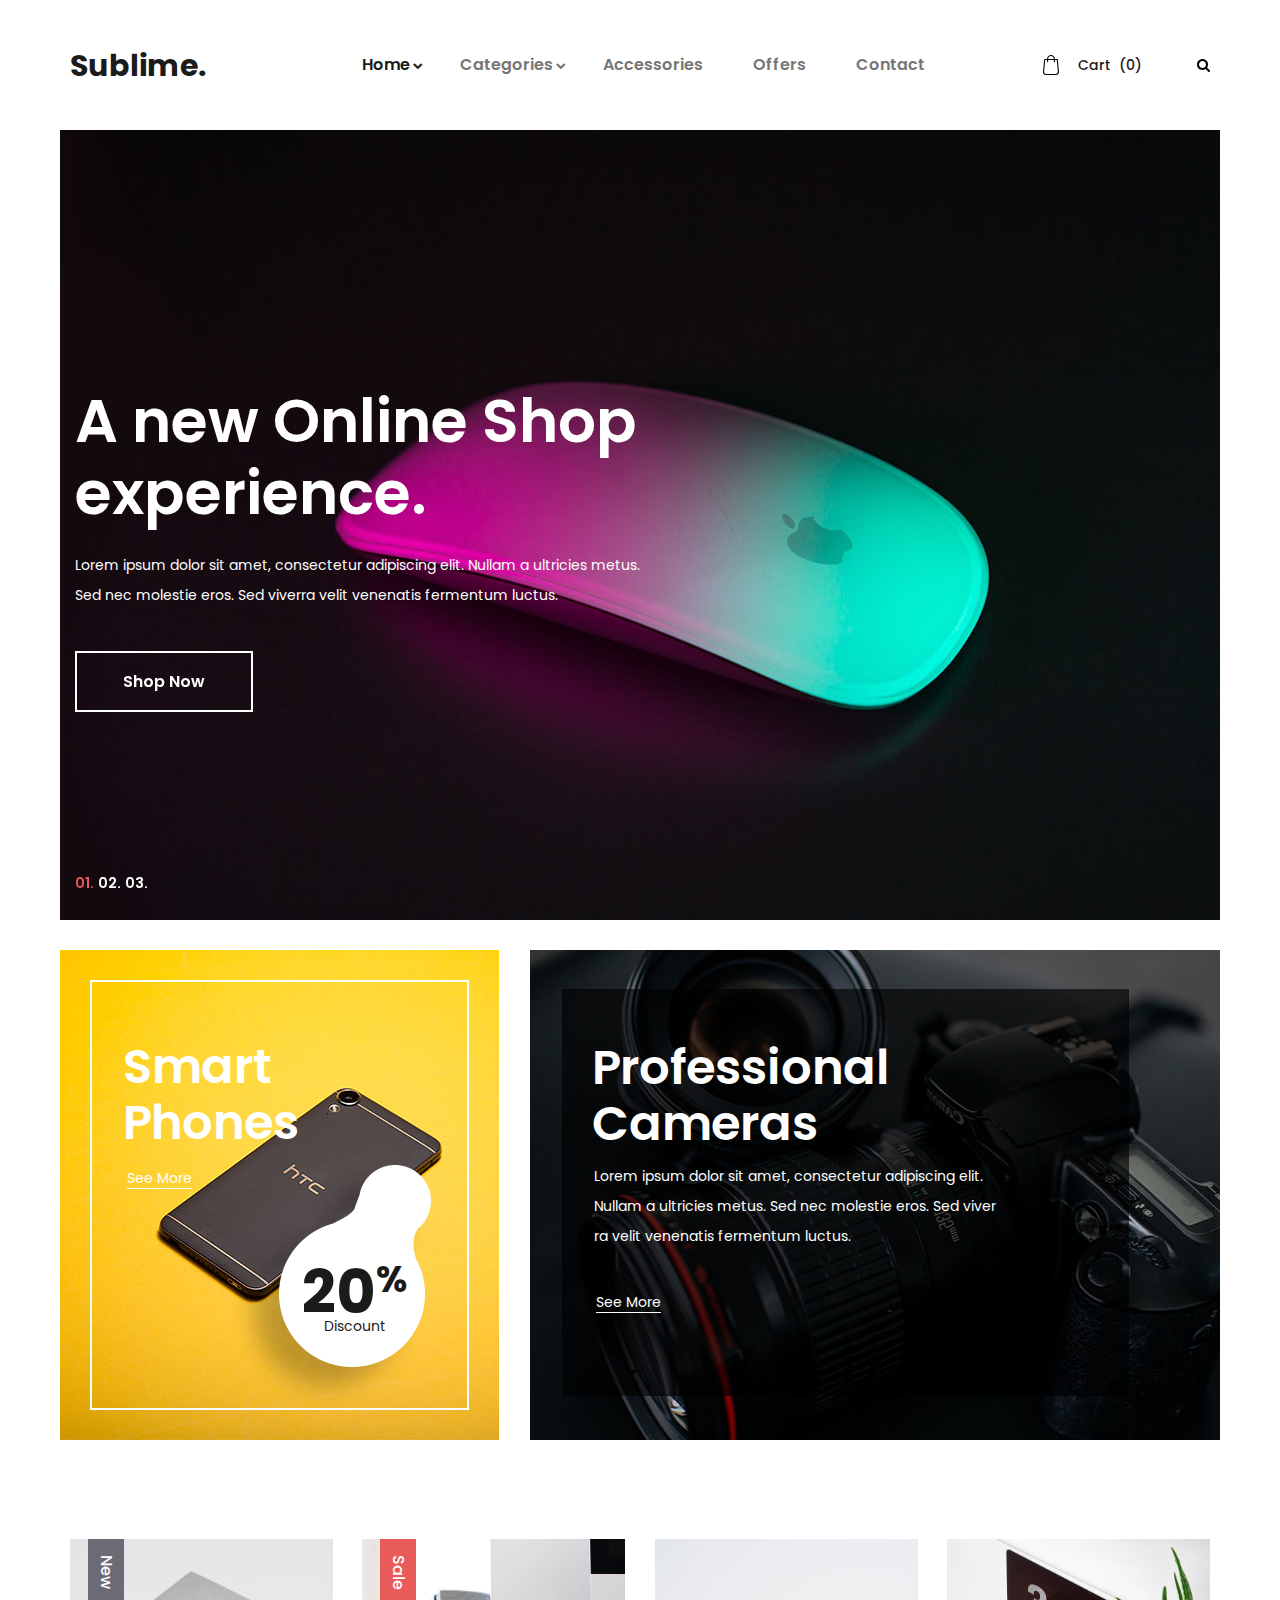
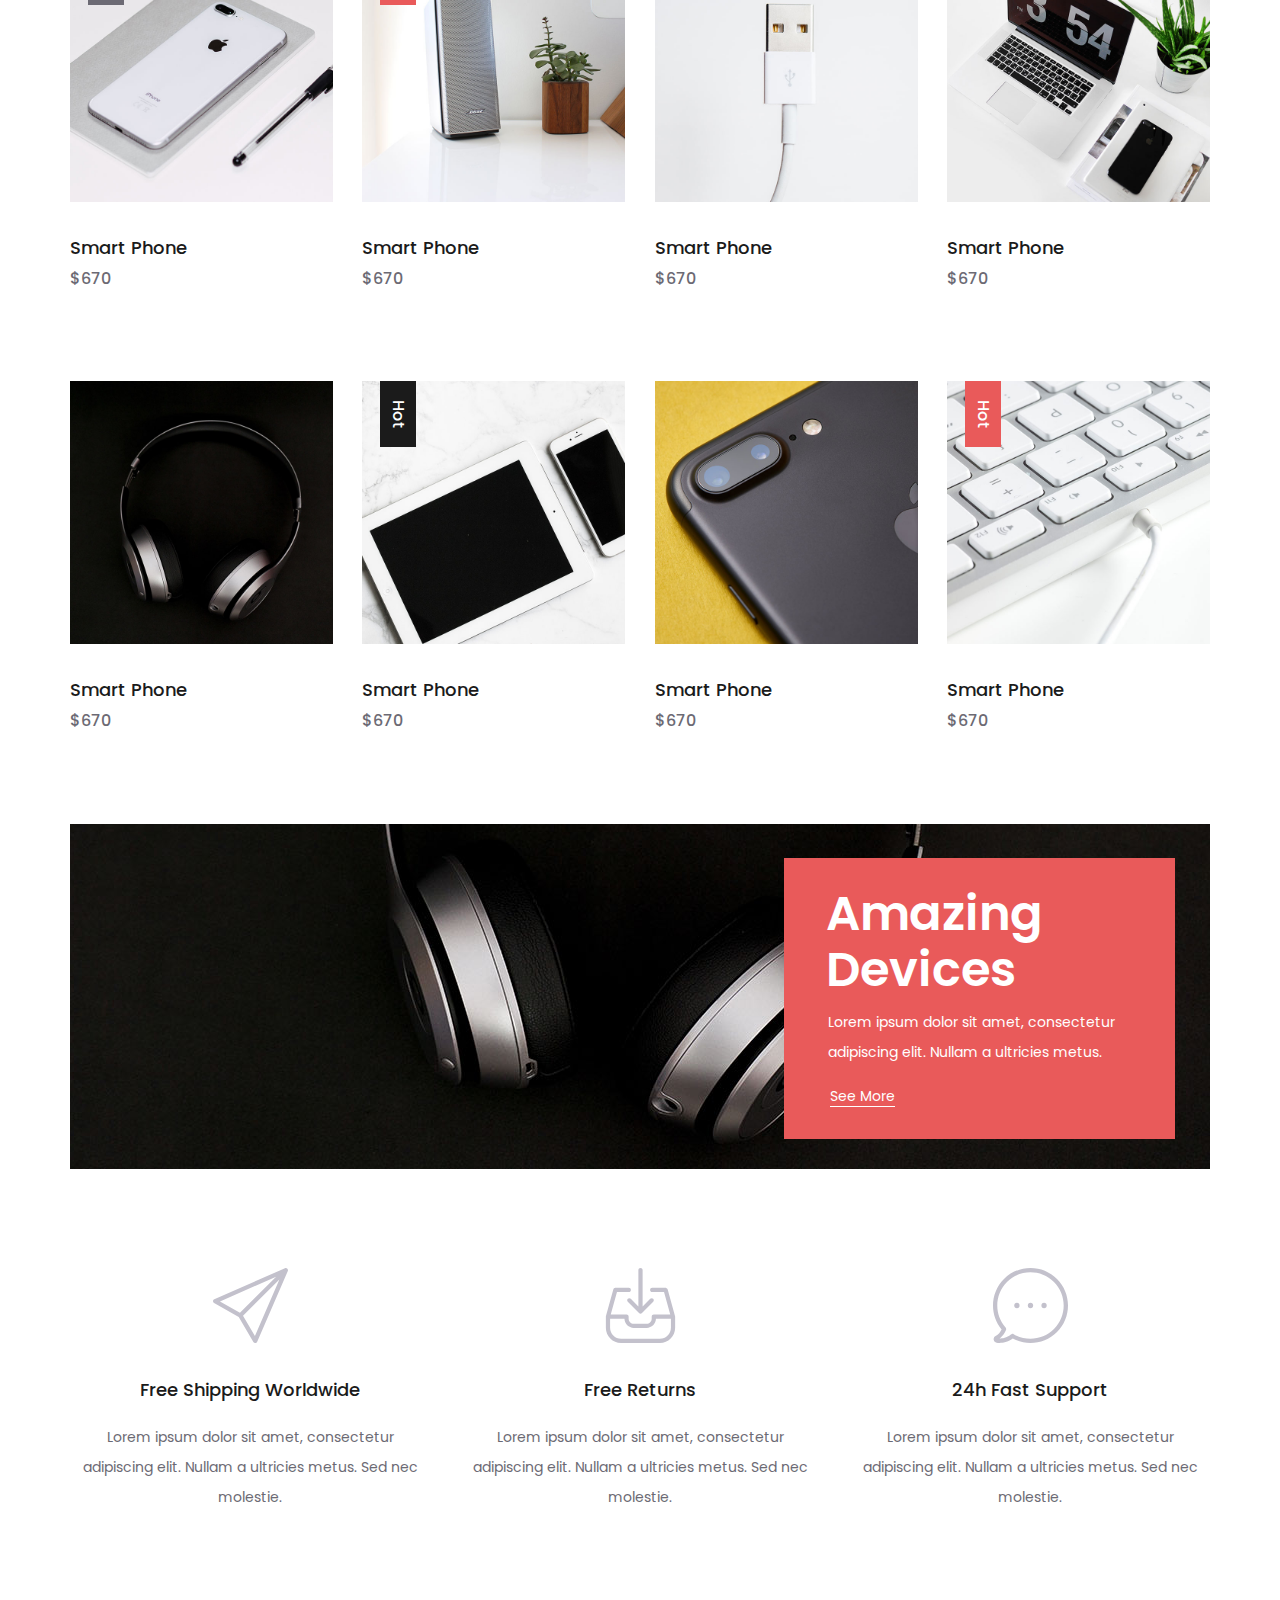
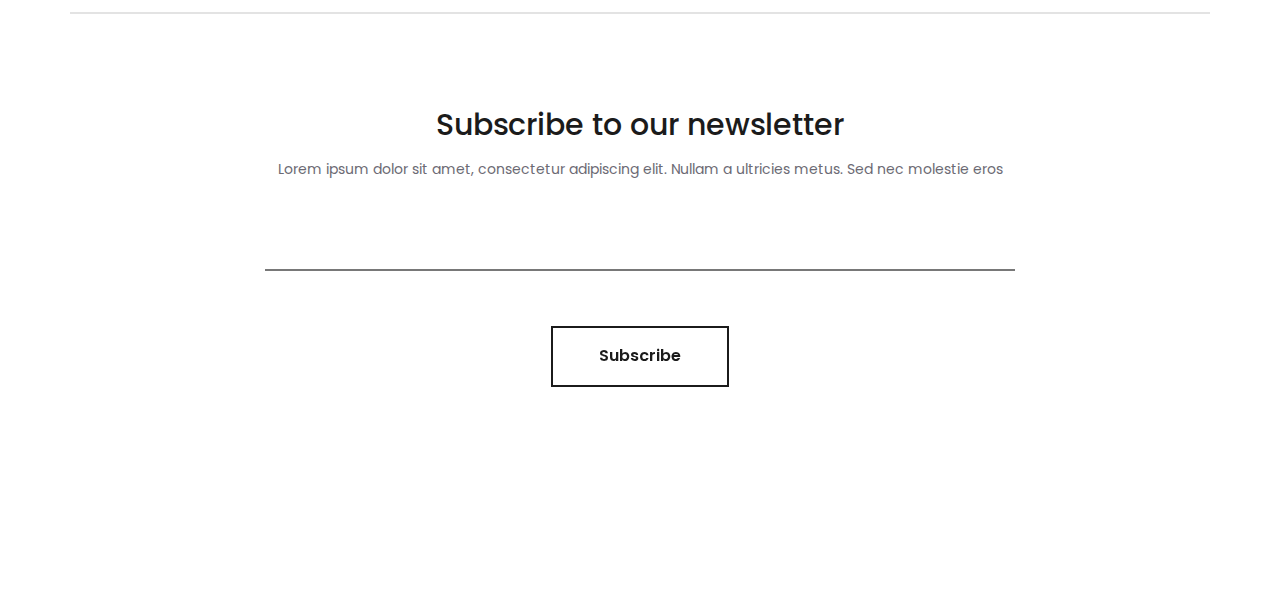
==== index.html @ 5e972b0c "add template" ====
<!DOCTYPE html>
<html lang="en">
<head>
<title>Sublime</title>
<meta charset="utf-8">
<meta http-equiv="X-UA-Compatible" content="IE=edge">
<meta name="description" content="Sublime project">
<meta name="viewport" content="width=device-width, initial-scale=1">
<link rel="stylesheet" type="text/css" href="styles/bootstrap4/bootstrap.min.css">
<link href="plugins/font-awesome-4.7.0/css/font-awesome.min.css" rel="stylesheet" type="text/css">
<link rel="stylesheet" type="text/css" href="plugins/OwlCarousel2-2.2.1/owl.carousel.css">
<link rel="stylesheet" type="text/css" href="plugins/OwlCarousel2-2.2.1/owl.theme.default.css">
<link rel="stylesheet" type="text/css" href="plugins/OwlCarousel2-2.2.1/animate.css">
<link rel="stylesheet" type="text/css" href="styles/main_styles.css">
<link rel="stylesheet" type="text/css" href="styles/responsive.css">
</head>
<body>

<div class="super_container">

	<!-- Header -->

	<header class="header">
		<div class="header_container">
			<div class="container">
				<div class="row">
					<div class="col">
						<div class="header_content d-flex flex-row align-items-center justify-content-start">
							<div class="logo"><a href="#">Sublime.</a></div>
							<nav class="main_nav">
								<ul>
									<li class="hassubs active">
										<a href="index.html">Home</a>
										<ul>
											<li><a href="categories.html">Categories</a></li>
											<li><a href="product.html">Product</a></li>
											<li><a href="cart.html">Cart</a></li>
											<li><a href="checkout.html">Check out</a></li>
											<li><a href="contact.html">Contact</a></li>
										</ul>
									</li>
									<li class="hassubs">
										<a href="categories.html">Categories</a>
										<ul>
											<li><a href="categories.html">Category</a></li>
											<li><a href="categories.html">Category</a></li>
											<li><a href="categories.html">Category</a></li>
											<li><a href="categories.html">Category</a></li>
											<li><a href="categories.html">Category</a></li>
										</ul>
									</li>
									<li><a href="#">Accessories</a></li>
									<li><a href="#">Offers</a></li>
									<li><a href="contact.html">Contact</a></li>
								</ul>
							</nav>
							<div class="header_extra ml-auto">
								<div class="shopping_cart">
									<a href="cart.html">
										<svg version="1.1" xmlns="http://www.w3.org/2000/svg" xmlns:xlink="http://www.w3.org/1999/xlink" x="0px" y="0px"
												 viewBox="0 0 489 489" style="enable-background:new 0 0 489 489;" xml:space="preserve">
											<g>
												<path d="M440.1,422.7l-28-315.3c-0.6-7-6.5-12.3-13.4-12.3h-57.6C340.3,42.5,297.3,0,244.5,0s-95.8,42.5-96.6,95.1H90.3
													c-7,0-12.8,5.3-13.4,12.3l-28,315.3c0,0.4-0.1,0.8-0.1,1.2c0,35.9,32.9,65.1,73.4,65.1h244.6c40.5,0,73.4-29.2,73.4-65.1
													C440.2,423.5,440.2,423.1,440.1,422.7z M244.5,27c37.9,0,68.8,30.4,69.6,68.1H174.9C175.7,57.4,206.6,27,244.5,27z M366.8,462
													H122.2c-25.4,0-46-16.8-46.4-37.5l26.8-302.3h45.2v41c0,7.5,6,13.5,13.5,13.5s13.5-6,13.5-13.5v-41h139.3v41
													c0,7.5,6,13.5,13.5,13.5s13.5-6,13.5-13.5v-41h45.2l26.9,302.3C412.8,445.2,392.1,462,366.8,462z"/>
											</g>
										</svg>
										<div>Cart <span>(0)</span></div>
									</a>
								</div>
								<div class="search">
									<div class="search_icon">
										<svg version="1.1" id="Capa_1" xmlns="http://www.w3.org/2000/svg" xmlns:xlink="http://www.w3.org/1999/xlink" x="0px" y="0px"
										viewBox="0 0 475.084 475.084" style="enable-background:new 0 0 475.084 475.084;"
										 xml:space="preserve">
										<g>
											<path d="M464.524,412.846l-97.929-97.925c23.6-34.068,35.406-72.047,35.406-113.917c0-27.218-5.284-53.249-15.852-78.087
												c-10.561-24.842-24.838-46.254-42.825-64.241c-17.987-17.987-39.396-32.264-64.233-42.826
												C254.246,5.285,228.217,0.003,200.999,0.003c-27.216,0-53.247,5.282-78.085,15.847C98.072,26.412,76.66,40.689,58.673,58.676
												c-17.989,17.987-32.264,39.403-42.827,64.241C5.282,147.758,0,173.786,0,201.004c0,27.216,5.282,53.238,15.846,78.083
												c10.562,24.838,24.838,46.247,42.827,64.234c17.987,17.993,39.403,32.264,64.241,42.832c24.841,10.563,50.869,15.844,78.085,15.844
												c41.879,0,79.852-11.807,113.922-35.405l97.929,97.641c6.852,7.231,15.406,10.849,25.693,10.849
												c9.897,0,18.467-3.617,25.694-10.849c7.23-7.23,10.848-15.796,10.848-25.693C475.088,428.458,471.567,419.889,464.524,412.846z
												 M291.363,291.358c-25.029,25.033-55.148,37.549-90.364,37.549c-35.21,0-65.329-12.519-90.36-37.549
												c-25.031-25.029-37.546-55.144-37.546-90.36c0-35.21,12.518-65.334,37.546-90.36c25.026-25.032,55.15-37.546,90.36-37.546
												c35.212,0,65.331,12.519,90.364,37.546c25.033,25.026,37.548,55.15,37.548,90.36C328.911,236.214,316.392,266.329,291.363,291.358z
												"/>
										</g>
									</svg>
									</div>
								</div>
								<div class="hamburger"><i class="fa fa-bars" aria-hidden="true"></i></div>
							</div>
						</div>
					</div>
				</div>
			</div>
		</div>
		
		<!-- Search Panel -->
		<div class="search_panel trans_300">
			<div class="container">
				<div class="row">
					<div class="col">
						<div class="search_panel_content d-flex flex-row align-items-center justify-content-end">
							<form action="#">
								<input type="text" class="search_input" placeholder="Search" required="required">
							</form>
						</div>
					</div>
				</div>
			</div>
		</div>

		<!-- Social -->
		<div class="header_social">
			<ul>
				<li><a href="#"><i class="fa fa-pinterest" aria-hidden="true"></i></a></li>
				<li><a href="#"><i class="fa fa-instagram" aria-hidden="true"></i></a></li>
				<li><a href="#"><i class="fa fa-facebook" aria-hidden="true"></i></a></li>
				<li><a href="#"><i class="fa fa-twitter" aria-hidden="true"></i></a></li>
			</ul>
		</div>
	</header>

	<!-- Menu -->

	<div class="menu menu_mm trans_300">
		<div class="menu_container menu_mm">
			<div class="page_menu_content">
							
				<div class="page_menu_search menu_mm">
					<form action="#">
						<input type="search" required="required" class="page_menu_search_input menu_mm" placeholder="Search for products...">
					</form>
				</div>
				<ul class="page_menu_nav menu_mm">
					<li class="page_menu_item has-children menu_mm">
						<a href="index.html">Home<i class="fa fa-angle-down"></i></a>
						<ul class="page_menu_selection menu_mm">
							<li class="page_menu_item menu_mm"><a href="categories.html">Categories<i class="fa fa-angle-down"></i></a></li>
							<li class="page_menu_item menu_mm"><a href="product.html">Product<i class="fa fa-angle-down"></i></a></li>
							<li class="page_menu_item menu_mm"><a href="cart.html">Cart<i class="fa fa-angle-down"></i></a></li>
							<li class="page_menu_item menu_mm"><a href="checkout.html">Checkout<i class="fa fa-angle-down"></i></a></li>
							<li class="page_menu_item menu_mm"><a href="contact.html">Contact<i class="fa fa-angle-down"></i></a></li>
						</ul>
					</li>
					<li class="page_menu_item has-children menu_mm">
						<a href="categories.html">Categories<i class="fa fa-angle-down"></i></a>
						<ul class="page_menu_selection menu_mm">
							<li class="page_menu_item menu_mm"><a href="categories.html">Category<i class="fa fa-angle-down"></i></a></li>
							<li class="page_menu_item menu_mm"><a href="categories.html">Category<i class="fa fa-angle-down"></i></a></li>
							<li class="page_menu_item menu_mm"><a href="categories.html">Category<i class="fa fa-angle-down"></i></a></li>
							<li class="page_menu_item menu_mm"><a href="categories.html">Category<i class="fa fa-angle-down"></i></a></li>
						</ul>
					</li>
					<li class="page_menu_item menu_mm"><a href="index.html">Accessories<i class="fa fa-angle-down"></i></a></li>
					<li class="page_menu_item menu_mm"><a href="#">Offers<i class="fa fa-angle-down"></i></a></li>
					<li class="page_menu_item menu_mm"><a href="contact.html">Contact<i class="fa fa-angle-down"></i></a></li>
				</ul>
			</div>
		</div>

		<div class="menu_close"><i class="fa fa-times" aria-hidden="true"></i></div>

		<div class="menu_social">
			<ul>
				<li><a href="#"><i class="fa fa-pinterest" aria-hidden="true"></i></a></li>
				<li><a href="#"><i class="fa fa-instagram" aria-hidden="true"></i></a></li>
				<li><a href="#"><i class="fa fa-facebook" aria-hidden="true"></i></a></li>
				<li><a href="#"><i class="fa fa-twitter" aria-hidden="true"></i></a></li>
			</ul>
		</div>
	</div>
	
	<!-- Home -->

	<div class="home">
		<div class="home_slider_container">
			
			<!-- Home Slider -->
			<div class="owl-carousel owl-theme home_slider">
				
				<!-- Slider Item -->
				<div class="owl-item home_slider_item">
					<div class="home_slider_background" style="background-image:url(images/home_slider_1.jpg)"></div>
					<div class="home_slider_content_container">
						<div class="container">
							<div class="row">
								<div class="col">
									<div class="home_slider_content"  data-animation-in="fadeIn" data-animation-out="animate-out fadeOut">
										<div class="home_slider_title">A new Online Shop experience.</div>
										<div class="home_slider_subtitle">Lorem ipsum dolor sit amet, consectetur adipiscing elit. Nullam a ultricies metus. Sed nec molestie eros. Sed viverra velit venenatis fermentum luctus.</div>
										<div class="button button_light home_button"><a href="#">Shop Now</a></div>
									</div>
								</div>
							</div>
						</div>
					</div>
				</div>

				<!-- Slider Item -->
				<div class="owl-item home_slider_item">
					<div class="home_slider_background" style="background-image:url(images/home_slider_1.jpg)"></div>
					<div class="home_slider_content_container">
						<div class="container">
							<div class="row">
								<div class="col">
									<div class="home_slider_content"  data-animation-in="fadeIn" data-animation-out="animate-out fadeOut">
										<div class="home_slider_title">A new Online Shop experience.</div>
										<div class="home_slider_subtitle">Lorem ipsum dolor sit amet, consectetur adipiscing elit. Nullam a ultricies metus. Sed nec molestie eros. Sed viverra velit venenatis fermentum luctus.</div>
										<div class="button button_light home_button"><a href="#">Shop Now</a></div>
									</div>
								</div>
							</div>
						</div>
					</div>
				</div>

				<!-- Slider Item -->
				<div class="owl-item home_slider_item">
					<div class="home_slider_background" style="background-image:url(images/home_slider_1.jpg)"></div>
					<div class="home_slider_content_container">
						<div class="container">
							<div class="row">
								<div class="col">
									<div class="home_slider_content"  data-animation-in="fadeIn" data-animation-out="animate-out fadeOut">
										<div class="home_slider_title">A new Online Shop experience.</div>
										<div class="home_slider_subtitle">Lorem ipsum dolor sit amet, consectetur adipiscing elit. Nullam a ultricies metus. Sed nec molestie eros. Sed viverra velit venenatis fermentum luctus.</div>
										<div class="button button_light home_button"><a href="#">Shop Now</a></div>
									</div>
								</div>
							</div>
						</div>
					</div>
				</div>

			</div>

			<!-- Home Slider Dots -->
			
			<div class="home_slider_dots_container">
				<div class="container">
					<div class="row">
						<div class="col">
							<div class="home_slider_dots">
								<ul id="home_slider_custom_dots" class="home_slider_custom_dots">
									<li class="home_slider_custom_dot active">01.</li>
									<li class="home_slider_custom_dot">02.</li>
									<li class="home_slider_custom_dot">03.</li>
								</ul>
							</div>
						</div>
					</div>
				</div>	
			</div>

		</div>
	</div>

	<!-- Ads -->

	<div class="avds">
		<div class="avds_container d-flex flex-lg-row flex-column align-items-start justify-content-between">
			<div class="avds_small">
				<div class="avds_background" style="background-image:url(images/avds_small.jpg)"></div>
				<div class="avds_small_inner">
					<div class="avds_discount_container">
						<img src="images/discount.png" alt="">
						<div>
							<div class="avds_discount">
								<div>20<span>%</span></div>
								<div>Discount</div>
							</div>
						</div>
					</div>
					<div class="avds_small_content">
						<div class="avds_title">Smart Phones</div>
						<div class="avds_link"><a href="categories.html">See More</a></div>
					</div>
				</div>
			</div>
			<div class="avds_large">
				<div class="avds_background" style="background-image:url(images/avds_large.jpg)"></div>
				<div class="avds_large_container">
					<div class="avds_large_content">
						<div class="avds_title">Professional Cameras</div>
						<div class="avds_text">Lorem ipsum dolor sit amet, consectetur adipiscing elit. Nullam a ultricies metus. Sed nec molestie eros. Sed viver ra velit venenatis fermentum luctus.</div>
						<div class="avds_link avds_link_large"><a href="categories.html">See More</a></div>
					</div>
				</div>
			</div>
		</div>
	</div>

	<!-- Products -->

	<div class="products">
		<div class="container">
			<div class="row">
				<div class="col">
					
					<div class="product_grid">

						<!-- Product -->
						<div class="product">
							<div class="product_image"><img src="images/product_1.jpg" alt=""></div>
							<div class="product_extra product_new"><a href="categories.html">New</a></div>
							<div class="product_content">
								<div class="product_title"><a href="product.html">Smart Phone</a></div>
								<div class="product_price">$670</div>
							</div>
						</div>

						<!-- Product -->
						<div class="product">
							<div class="product_image"><img src="images/product_2.jpg" alt=""></div>
							<div class="product_extra product_sale"><a href="categories.html">Sale</a></div>
							<div class="product_content">
								<div class="product_title"><a href="product.html">Smart Phone</a></div>
								<div class="product_price">$670</div>
							</div>
						</div>

						<!-- Product -->
						<div class="product">
							<div class="product_image"><img src="images/product_3.jpg" alt=""></div>
							<div class="product_content">
								<div class="product_title"><a href="product.html">Smart Phone</a></div>
								<div class="product_price">$670</div>
							</div>
						</div>

						<!-- Product -->
						<div class="product">
							<div class="product_image"><img src="images/product_4.jpg" alt=""></div>
							<div class="product_content">
								<div class="product_title"><a href="product.html">Smart Phone</a></div>
								<div class="product_price">$670</div>
							</div>
						</div>

						<!-- Product -->
						<div class="product">
							<div class="product_image"><img src="images/product_5.jpg" alt=""></div>
							<div class="product_content">
								<div class="product_title"><a href="product.html">Smart Phone</a></div>
								<div class="product_price">$670</div>
							</div>
						</div>

						<!-- Product -->
						<div class="product">
							<div class="product_image"><img src="images/product_6.jpg" alt=""></div>
							<div class="product_extra product_hot"><a href="categories.html">Hot</a></div>
							<div class="product_content">
								<div class="product_title"><a href="product.html">Smart Phone</a></div>
								<div class="product_price">$670</div>
							</div>
						</div>

						<!-- Product -->
						<div class="product">
							<div class="product_image"><img src="images/product_7.jpg" alt=""></div>
							<div class="product_content">
								<div class="product_title"><a href="product.html">Smart Phone</a></div>
								<div class="product_price">$670</div>
							</div>
						</div>

						<!-- Product -->
						<div class="product">
							<div class="product_image"><img src="images/product_8.jpg" alt=""></div>
							<div class="product_extra product_sale"><a href="categories.html">Hot</a></div>
							<div class="product_content">
								<div class="product_title"><a href="product.html">Smart Phone</a></div>
								<div class="product_price">$670</div>
							</div>
						</div>

					</div>
						
				</div>
			</div>
		</div>
	</div>

	<!-- Ad -->

	<div class="avds_xl">
		<div class="container">
			<div class="row">
				<div class="col">
					<div class="avds_xl_container clearfix">
						<div class="avds_xl_background" style="background-image:url(images/avds_xl.jpg)"></div>
						<div class="avds_xl_content">
							<div class="avds_title">Amazing Devices</div>
							<div class="avds_text">Lorem ipsum dolor sit amet, consectetur adipiscing elit. Nullam a ultricies metus.</div>
							<div class="avds_link avds_xl_link"><a href="categories.html">See More</a></div>
						</div>
					</div>
				</div>
			</div>
		</div>
	</div>

	<!-- Icon Boxes -->

	<div class="icon_boxes">
		<div class="container">
			<div class="row icon_box_row">
				
				<!-- Icon Box -->
				<div class="col-lg-4 icon_box_col">
					<div class="icon_box">
						<div class="icon_box_image"><img src="images/icon_1.svg" alt=""></div>
						<div class="icon_box_title">Free Shipping Worldwide</div>
						<div class="icon_box_text">
							<p>Lorem ipsum dolor sit amet, consectetur adipiscing elit. Nullam a ultricies metus. Sed nec molestie.</p>
						</div>
					</div>
				</div>

				<!-- Icon Box -->
				<div class="col-lg-4 icon_box_col">
					<div class="icon_box">
						<div class="icon_box_image"><img src="images/icon_2.svg" alt=""></div>
						<div class="icon_box_title">Free Returns</div>
						<div class="icon_box_text">
							<p>Lorem ipsum dolor sit amet, consectetur adipiscing elit. Nullam a ultricies metus. Sed nec molestie.</p>
						</div>
					</div>
				</div>

				<!-- Icon Box -->
				<div class="col-lg-4 icon_box_col">
					<div class="icon_box">
						<div class="icon_box_image"><img src="images/icon_3.svg" alt=""></div>
						<div class="icon_box_title">24h Fast Support</div>
						<div class="icon_box_text">
							<p>Lorem ipsum dolor sit amet, consectetur adipiscing elit. Nullam a ultricies metus. Sed nec molestie.</p>
						</div>
					</div>
				</div>

			</div>
		</div>
	</div>

	<!-- Newsletter -->

	<div class="newsletter">
		<div class="container">
			<div class="row">
				<div class="col">
					<div class="newsletter_border"></div>
				</div>
			</div>
			<div class="row">
				<div class="col-lg-8 offset-lg-2">
					<div class="newsletter_content text-center">
						<div class="newsletter_title">Subscribe to our newsletter</div>
						<div class="newsletter_text"><p>Lorem ipsum dolor sit amet, consectetur adipiscing elit. Nullam a ultricies metus. Sed nec molestie eros</p></div>
						<div class="newsletter_form_container">
							<form action="#" id="newsletter_form" class="newsletter_form">
								<input type="email" class="newsletter_input" required="required">
								<button class="newsletter_button trans_200"><span>Subscribe</span></button>
							</form>
						</div>
					</div>
				</div>
			</div>
		</div>
	</div>

	<!-- Footer -->
	
	<div class="footer_overlay"></div>
	<footer class="footer">
		<div class="footer_background" style="background-image:url(images/footer.jpg)"></div>
		<div class="container">
			<div class="row">
				<div class="col">
					<div class="footer_content d-flex flex-lg-row flex-column align-items-center justify-content-lg-start justify-content-center">
						<div class="footer_logo"><a href="#">Sublime.</a></div>
						<div class="copyright ml-auto mr-auto"><!-- Link back to Colorlib can't be removed. Template is licensed under CC BY 3.0. -->
Copyright &copy;<script>document.write(new Date().getFullYear());</script> All rights reserved | This template is made with <i class="fa fa-heart-o" aria-hidden="true"></i> by <a href="https://colorlib.com" target="_blank">Colorlib</a>
<!-- Link back to Colorlib can't be removed. Template is licensed under CC BY 3.0. --></div>
						<div class="footer_social ml-lg-auto">
							<ul>
								<li><a href="#"><i class="fa fa-pinterest" aria-hidden="true"></i></a></li>
								<li><a href="#"><i class="fa fa-instagram" aria-hidden="true"></i></a></li>
								<li><a href="#"><i class="fa fa-facebook" aria-hidden="true"></i></a></li>
								<li><a href="#"><i class="fa fa-twitter" aria-hidden="true"></i></a></li>
							</ul>
						</div>
					</div>
				</div>
			</div>
		</div>
	</footer>
</div>

<script src="js/jquery-3.2.1.min.js"></script>
<script src="styles/bootstrap4/popper.js"></script>
<script src="styles/bootstrap4/bootstrap.min.js"></script>
<script src="plugins/greensock/TweenMax.min.js"></script>
<script src="plugins/greensock/TimelineMax.min.js"></script>
<script src="plugins/scrollmagic/ScrollMagic.min.js"></script>
<script src="plugins/greensock/animation.gsap.min.js"></script>
<script src="plugins/greensock/ScrollToPlugin.min.js"></script>
<script src="plugins/OwlCarousel2-2.2.1/owl.carousel.js"></script>
<script src="plugins/Isotope/isotope.pkgd.min.js"></script>
<script src="plugins/easing/easing.js"></script>
<script src="plugins/parallax-js-master/parallax.min.js"></script>
<script src="js/custom.js"></script>
</body>
</html>
---- styles/main_styles.css ----
@charset "utf-8";
/* CSS Document */

/******************************

[Table of Contents]

1. Fonts
2. Body and some general stuff
3. Header
4. Menu
5. Home
6. Ads
7. Products
8. Ad Extra Large
9. Icon Boxes
10. Newsletter
11. Footer


******************************/

/***********
1. Fonts
***********/

@import url('https://fonts.googleapis.com/css?family=Poppins:300,400,500,600,700,800,900');

/*********************************
2. Body and some general stuff
*********************************/

*
{
	margin: 0;
	padding: 0;
	-webkit-font-smoothing: antialiased;
	-webkit-text-shadow: rgba(0,0,0,.01) 0 0 1px;
	text-shadow: rgba(0,0,0,.01) 0 0 1px;
}
body
{
	font-family: 'Poppins', sans-serif;
	font-size: 14px;
	font-weight: 400;
	background: #FFFFFF;
	color: #a5a5a5;
}
div
{
	display: block;
	position: relative;
	-webkit-box-sizing: border-box;
    -moz-box-sizing: border-box;
    box-sizing: border-box;
}
ul
{
	list-style: none;
	margin-bottom: 0px;
}
p
{
	font-family: 'Poppins', sans-serif;
	font-size: 14px;
	line-height: 2.14;
	font-weight: 400;
	color: #6c6a74;
	-webkit-font-smoothing: antialiased;
	-webkit-text-shadow: rgba(0,0,0,.01) 0 0 1px;
	text-shadow: rgba(0,0,0,.01) 0 0 1px;
}
p a
{
	display: inline;
	position: relative;
	color: inherit;
	border-bottom: solid 1px #ffa07f;
	-webkit-transition: all 200ms ease;
	-moz-transition: all 200ms ease;
	-ms-transition: all 200ms ease;
	-o-transition: all 200ms ease;
	transition: all 200ms ease;
}
p:last-of-type
{
	margin-bottom: 0;
}
a, a:hover, a:visited, a:active, a:link
{
	text-decoration: none;
	-webkit-font-smoothing: antialiased;
	-webkit-text-shadow: rgba(0,0,0,.01) 0 0 1px;
	text-shadow: rgba(0,0,0,.01) 0 0 1px;
}
p a:active
{
	position: relative;
	color: #FF6347;
}
p a:hover
{
	color: #FFFFFF;
	background: #ffa07f;
}
p a:hover::after
{
	opacity: 0.2;
}
::selection
{
	
}
p::selection
{
	
}
h1{font-size: 48px;}
h2{font-size: 36px;}
h3{font-size: 24px;}
h4{font-size: 18px;}
h5{font-size: 14px;}
h1, h2, h3, h4, h5, h6
{
	font-family: 'Open Sans', sans-serif;
	-webkit-font-smoothing: antialiased;
	-webkit-text-shadow: rgba(0,0,0,.01) 0 0 1px;
	text-shadow: rgba(0,0,0,.01) 0 0 1px;
}
h1::selection, 
h2::selection, 
h3::selection, 
h4::selection, 
h5::selection, 
h6::selection
{
	
}
.form-control
{
	color: #db5246;
}
section
{
	display: block;
	position: relative;
	box-sizing: border-box;
}
.clear
{
	clear: both;
}
.clearfix::before, .clearfix::after
{
	content: "";
	display: table;
}
.clearfix::after
{
	clear: both;
}
.clearfix
{
	zoom: 1;
}
.float_left
{
	float: left;
}
.float_right
{
	float: right;
}
.trans_200
{
	-webkit-transition: all 200ms ease;
	-moz-transition: all 200ms ease;
	-ms-transition: all 200ms ease;
	-o-transition: all 200ms ease;
	transition: all 200ms ease;
}
.trans_300
{
	-webkit-transition: all 300ms ease;
	-moz-transition: all 300ms ease;
	-ms-transition: all 300ms ease;
	-o-transition: all 300ms ease;
	transition: all 300ms ease;
}
.trans_400
{
	-webkit-transition: all 400ms ease;
	-moz-transition: all 400ms ease;
	-ms-transition: all 400ms ease;
	-o-transition: all 400ms ease;
	transition: all 400ms ease;
}
.trans_500
{
	-webkit-transition: all 500ms ease;
	-moz-transition: all 500ms ease;
	-ms-transition: all 500ms ease;
	-o-transition: all 500ms ease;
	transition: all 500ms ease;
}
.fill_height
{
	height: 100%;
}
.super_container
{
	width: 100%;
	overflow: hidden;
}
.prlx_parent
{
	overflow: hidden;
}
.prlx
{
	height: 130% !important;
}
.parallax-window
{
    min-height: 400px;
    background: transparent;
}
.nopadding
{
	padding: 0px !important;
}
.button
{
	width: 178px;
	height: 61px;
	background: none;
	text-align: center;
	border: solid 2px #1b1b1b;
	overflow: hidden;
	cursor: pointer;
}
.button a
{
	display: block;
	position: relative;
	font-size: 16px;
	font-weight: 600;
	line-height: 57px;
	color: #1b1b1b;
	background: none;
	z-index: 1;
	-webkit-transition: all 200ms ease;
	-moz-transition: all 200ms ease;
	-ms-transition: all 200ms ease;
	-o-transition: all 200ms ease;
	transition: all 200ms ease;
}
.button::after
{
	content: '';
    position: absolute;
    top: 0;
    left: 0;
    width: 150%;
    height: 100%;
    background: #FFFFFF;
    z-index: 0;
    opacity: 0;
    -webkit-transform: rotate3d(0, 0, 1, -45deg) translate3d(0, -3em, 0);
    transform: rotate3d(0, 0, 1, -45deg) translate3d(0, -3em, 0);
    -webkit-transform-origin: 0% 100%;
    transform-origin: 0% 100%;
    -webkit-transition: -webkit-transform 0.3s, opacity 0.3s, background-color 0.3s;
    transition: transform 0.3s, opacity 0.3s, background-color 0.3s;
}
.button:hover::after
{
	opacity: 1;
    -webkit-transform: rotate3d(0, 0, 1, 0deg);
    transform: rotate3d(0, 0, 1, 0deg);
    -webkit-transition-timing-function: cubic-bezier(0.2, 1, 0.3, 1);
    transition-timing-function: cubic-bezier(0.2, 1, 0.3, 1);
}
.button_light
{
	border: solid 2px #FFFFFF;
}
.button_light a
{
	color: #FFFFFF;
}
.button:hover a
{
	color: #FFFFFF;
}
.button_light:hover a
{
	color: #1b1b1b;
}

/*********************************
3. Header
*********************************/

.header
{
	display: block;
	position: fixed;
	top: 0;
	left: 0;
	width: 100%;
	z-index: 100;
}
.header_container
{
	width: 100%;
	z-index: 1;
	background: #FFFFFF;
}
.header_content
{
	width: 100%;
	height: 130px;
	-webkit-transition: all 200ms ease;
	-moz-transition: all 200ms ease;
	-ms-transition: all 200ms ease;
	-o-transition: all 200ms ease;
	transition: all 200ms ease;
}
.header.scrolled .header_content
{
	height: 70px;
}
.logo a
{
	font-size: 30px;
	font-weight: 700;
	color: #1b1b1b;
	-webkit-transition: all 200ms ease;
	-moz-transition: all 200ms ease;
	-ms-transition: all 200ms ease;
	-o-transition: all 200ms ease;
	transition: all 200ms ease;
}
.header.scrolled .logo a
{
	font-size: 24px;
}
.main_nav
{
	margin-left: 156px;
}
.main_nav > ul > li
{
	display: inline-block;
	position: relative;
}
.main_nav > ul > li:not(:last-child)
{
	margin-right: 46px;
}
.main_nav > ul > li > a
{
	font-size: 16px;
	font-weight: 600;
	color: #767676;
	-webkit-transition: all 200ms ease;
	-moz-transition: all 200ms ease;
	-ms-transition: all 200ms ease;
	-o-transition: all 200ms ease;
	transition: all 200ms ease;
}
.main_nav > ul > li > a:hover,
.main_nav > ul > li.active > a
{
	color: #1b1b1b;
}
.main_nav ul li.hassubs::after
{
	position: absolute;
	top: 50%;
	-webkit-transform: translateY(-50%);
	-moz-transform: translateY(-50%);
	-ms-transform: translateY(-50%);
	-o-transform: translateY(-50%);
	transform: translateY(-50%);
	left: calc(100% + 3px);
	font-family: 'FontAwesome';
	font-size: 10px;
	content: '\f078';
	color: #767676;
}
.main_nav ul li:hover::after,
.main_nav ul li.active::after
{
	color: #1b1b1b;
}
.hassubs ul
{
	position: absolute;
	right: -15px;
	top: calc(100% + 20px);
	text-align: right;
	background: #FFFFFF;
	padding-right: 25px;
	padding-left: 35px;
	padding-top: 25px;
	padding-bottom: 25px;
	visibility: hidden;
	opacity: 0;
	-webkit-transition: all 200ms ease;
	-moz-transition: all 200ms ease;
	-ms-transition: all 200ms ease;
	-o-transition: all 200ms ease;
	transition: all 200ms ease;
}
.hassubs:hover ul
{
	visibility: visible;
	opacity: 1;
	top: calc(100% + 0px);
}
.hassubs ul li:not(:last-child)
{
	margin-bottom: 11px;
}
.hassubs ul li a
{
	font-size: 14px;
	font-weight: 600;
	color: #767676;
	-webkit-transition: all 200ms ease;
	-moz-transition: all 200ms ease;
	-ms-transition: all 200ms ease;
	-o-transition: all 200ms ease;
	transition: all 200ms ease;
}
.hassubs ul li a:hover
{
	color: #1b1b1b;
}
.header_extra
{

}
.shopping_cart
{
	display: inline-block;
}
.shopping_cart a svg
{
	display: inline-block;
	width: 20px;
	height: 20px;
	vertical-align: middle;
	-webkit-transition: all 200ms ease;
	-moz-transition: all 200ms ease;
	-ms-transition: all 200ms ease;
	-o-transition: all 200ms ease;
	transition: all 200ms ease;
}
.shopping_cart a:hover svg,
.shopping_cart a:hover div
{
	fill: #e95a5a;
	color: #e95a5a;
}
.shopping_cart a div
{
	display: inline-block;
	vertical-align: middle;
	font-size: 14px;
	font-weight: 500;
	color: #1b1b1b;
	margin-left: 13px;
	-webkit-transition: all 200ms ease;
	-moz-transition: all 200ms ease;
	-ms-transition: all 200ms ease;
	-o-transition: all 200ms ease;
	transition: all 200ms ease;
}
.shopping_cart a div span
{
	margin-left: 4px;
}
.search
{
	display: inline-block;
	margin-left: 51px;
	cursor: pointer;
	vertical-align: sub;
	-webkit-transform: translateY(-1px);
	-moz-transform: translateY(-1px);
	-ms-transform: translateY(-1px);
	-o-transform: translateY(-1px);
	transform: translateY(-1px);
}
.search_icon
{
	width: 13px;
	height: 13px;
}
.search_icon svg
{
	-webkit-transition: all 200ms ease;
	-moz-transition: all 200ms ease;
	-ms-transition: all 200ms ease;
	-o-transition: all 200ms ease;
	transition: all 200ms ease;
}
.search_icon:hover svg
{
	fill: #e95a5a;
}
.hamburger
{
	display: none;
	margin-left: 30px;
	cursor: pointer;
	margin-right: 4px;
	-webkit-transform: translateY(2px);
	-moz-transform: translateY(2px);
	-ms-transform: translateY(2px);
	-o-transform: translateY(2px);
	transform: translateY(2px);
}
.hamburger i
{
	font-size: 18px;
	color: #1b1b1b;
}
.search_panel
{
	position: absolute;
	left: 0;
	bottom: 0;
	width: 100%;
	background: #e4e4e4;
	z-index: -1;
}
.search_panel.active
{
	bottom: -80px;
}
.search_panel_content
{
	height: 80px;
}
.search_input
{
	width: 300px;
	height: 40px;
	border: none;
	outline: none;
	border-radius: 3px;
	padding-left: 20px;
}
.search_input::-webkit-input-placeholder
{
	font-size: 14px !important;
	font-weight: 400 !important;
	font-style: italic;
	color: #767676 !important;
}
.search_input:-moz-placeholder
{
	font-size: 14px !important;
	font-weight: 400 !important;
	font-style: italic;
	color: #767676 !important;
}
.search_input::-moz-placeholder
{
	font-size: 14px !important;
	font-weight: 400 !important;
	font-style: italic;
	color: #767676 !important;
} 
.search_input:-ms-input-placeholder
{ 
	font-size: 14px !important;
	font-weight: 400 !important;
	font-style: italic;
	color: #767676 !important;
}
.search_input::input-placeholder
{
	font-size: 14px !important;
	font-weight: 400 !important;
	font-style: italic;
	color: #767676 !important;
}
.header_social
{
	position: absolute;
	top: 50%;
	-webkit-transform: translateY(-50%);
	-moz-transform: translateY(-50%);
	-ms-transform: translateY(-50%);
	-o-transform: translateY(-50%);
	transform: translateY(-50%);
	right: 60px;
	z-index: 1;
	margin-right: -5px;
}
.header_social ul li
{
	display: inline-block;
}
.header_social ul li:not(:last-child)
{
	margin-right: 18px;
}
.header_social ul li a i
{
	font-size: 16px;
	color: #b5b5b5;
	padding: 5px;
	-webkit-transition: all 200ms ease;
	-moz-transition: all 200ms ease;
	-ms-transition: all 200ms ease;
	-o-transition: all 200ms ease;
	transition: all 200ms ease;
}
.header_social ul li a i:hover
{
	color: #1b1b1b;
}

/*********************************
4. Menu
*********************************/

.menu
{
	position: fixed;
	top: 0;
	right: -400px;
	width: 400px;
	height: 100vh;
	background: #e4e4e4;
	z-index: 101;
}
.menu.active
{
	right: 0;
}
.menu_container
{
	width: 100%;
	height: 0px;
	padding-top: 130px;
}
.menu.active .menu_container
{
	height: 500px;
}
.page_menu_content
{
	padding-left: 30px;
	padding-right: 30px;
	overflow: hidden;
	text-align: right;
}
.page_menu_search
{
	display: none;
	width: 100%;
	margin-top: 30px;
	margin-bottom: 30px;
}
.page_menu_nav
{

}
.page_menu_search_input
{
	width: 100%;
	height: 40px;
	background: #FFFFFF;
	border: none;
	outline: none;
	padding-left: 25px;
}
.page_menu_item
{
	display: block;
	position: relative;
	vertical-align: middle;
}
.page_menu_nav > li
{
	border-bottom: solid 1px rgba(0,0,0,0.2);
}
.page_menu_item > a
{
	display: block;
	color: #1b1b1b;
	font-weight: 700;
	line-height: 50px;
	height: 50px;
	font-size: 16px;
	-webkit-transition: all 200ms ease;
	-moz-transition: all 200ms ease;
	-ms-transition: all 200ms ease;
	-o-transition: all 200ms ease;
	transition: all 200ms ease;
}
.page_menu_item > a:hover
{
	color: #c3c1cc;
}
.page_menu_item a i
{
	display: none;
	margin-left: 8px;
}
.page_menu_item.has-children > a > i
{
	display: inline-block;
}
.page_menu_selection
{
	margin: 0;
	width: 100%;
	height: 0px;
	overflow: hidden;
	z-index: 1;
}
.page_menu_selection li
{
	padding-right: 15px;
	line-height: 40px;
}
.page_menu_selection li:last-child
{
	padding-bottom: 20px;
}
.page_menu_selection li a
{
	display: block;
	color: #1b1b1b;
	border-bottom: solid 1px rgba(0,0,0,0.2);
	font-size: 14px;
	-webkit-transition: opacity 0.3s ease;
	-moz-transition: opacity 0.3s ease;
	-ms-transition: opacity 0.3s ease;
	-o-transition: opacity 0.3s ease;
	transition: all 0.3s ease;
}
.page_menu_selection li a:hover
{
	color: #c3c1cc;
}
.page_menu_selection li:last-child a
{
	border-bottom: none;
}
.menu_social
{
	position: absolute;
	right: 30px;
	bottom: 15px;
}
.menu_social ul li
{
	display: inline-block;
}
.menu_social ul li:not(:last-child)
{
	margin-right: 18px;
}
.menu_social ul li a i
{
	font-size: 16px;
	color: #b5b5b5;
	padding: 5px;
	-webkit-transition: all 200ms ease;
	-moz-transition: all 200ms ease;
	-ms-transition: all 200ms ease;
	-o-transition: all 200ms ease;
	transition: all 200ms ease;
}
.menu_social ul li a i:hover
{
	color: #1b1b1b;
}
.menu_close
{
	position: absolute;
	top: 25px;
	right: 25px;
	cursor: pointer;
}
.menu_close i
{
	font-size: 16px;
	color: #1b1b1b;
	padding: 5px;
}

/*********************************
5. Home
*********************************/

.home
{
	width: 100%;
	height: 950px;
	background: #FFFFFF;
	z-index: 2;
}
.home_slider_container
{
	width: 100%;
	height: 100%;
	padding-top: 130px;
	padding-left: 60px;
	padding-right: 60px;
	padding-bottom: 30px;
}
.home_slider_background
{
	position: absolute;
	top: 0;
	left: 0;
	width: 100%;
	height: 100%;
	background-repeat: no-repeat;
	background-size: cover;
	background-position: center center;
}
.home_slider_content_container
{
	position: absolute;
	left: 0;
	top: 32.3%;
	width: 100%;
}
.home_slider_content
{
	max-width: 580px;
}
.home_slider_title
{
	font-size: 60px;
	font-weight: 600;
	color: #FFFFFF;
	line-height: 1.2;
}
.home_slider_subtitle
{
	font-size: 14px;
	font-weight: 400;
	color: #FFFFFF;
	line-height: 2.14;
	margin-top: 22px;
}
.home_button
{
	margin-top: 40px;
}
.home_slider_dots_container
{
	display: inline-block;
	position: absolute;
	left: 0;
	bottom: 0;
	z-index: 10;
	width: 100%;
	padding-left: 60px;
	padding-right: 60px;
}
.home_slider_dots
{
	position: absolute;
	left: 15px;
	bottom: 56px;
}
.home_slider_custom_dots
{

}
.home_slider_custom_dot
{
	display: inline-block;
	position: relative;
	color: #FFFFFF;
	cursor: pointer;
	font-size: 14px;
	font-weight: 600;
	-webkit-transition: all 200ms ease;
	-moz-transition: all 200ms ease;
	-ms-transition: all 200ms ease;
	-o-transition: all 200ms ease;
	transition: all 200ms ease;
}
.home_slider_custom_dot:hover
{
	color: #e95a5a;
}
.home_slider_custom_dot.active
{
	color: #e95a5a;
}
.owl-theme .owl-dots
{
	display: none;
}
.fadeIn
{
	animation-delay: 1000ms;
}

/*********************************
6. Ads
*********************************/

.avds
{
	width: 100%;
	background: #FFFFFF;
	z-index: 2;
}
.avds_container
{
	width: 100%;
	height: 490px;
	padding-left: 60px;
	padding-right: 60px;
}

/* Ad Small*/

.avds_small
{
	width: calc((100% * 0.391) - 15px);
	height: 100%;
	padding: 30px;
}
.avds_background
{
	position: absolute;
	top: 0;
	left: 0;
	width: 100%;
	height: 100%;
	background-repeat: no-repeat;
	background-size: cover;
	background-position: center center;
}
.avds_small_inner
{
	width: 100%;
	height: 100%;
	border: solid 2px #FFFFFF;
}
.avds_discount_container
{
	position: absolute;
	right: 36px;
	bottom: 0;
}
.avds_discount_container > div
{
	position: relative;
	width: 100%;
	height: 100%;
}
.avds_discount
{
	position: absolute;
	bottom: 71px;
	right: 0;
	width: 152px;
	text-align: center;
}
.avds_discount div:first-child
{
	font-size: 60px;
	font-weight: 700;
	color: #1b1b1b;
	line-height: 0.75;
}
.avds_discount div:first-child span
{
	font-size: 36px;
	font-weight: 700;
	vertical-align: super;
}
.avds_discount div:last-child
{
	font-size: 14px;
	font-weight: 400;
	color: #1b1b1b;
	margin-top: 1px;
}
.avds_small_content
{
	max-width: 250px;
	padding-top: 57px;
	padding-left: 31px;
	padding-right: 30px;
}
.avds_title
{
	font-size: 48px;
	font-weight: 600;
	color: #FFFFFF;
	line-height: 1.16;
}
.avds_link
{
	margin-top: 18px;
	padding-left: 4px;
}
.avds_link a
{
	position: relative;
	display: inline-block;
	font-size: 14px;
	font-weight: 400;
	color: #FFFFFF;
}
.avds_link a::after
{
	display: block;
	position: absolute;
	left: 0;
	bottom: 0;
	width: 100%;
	height: 1px;
	background: #FFFFFF;
	content: '';
}

/* Ad Large */

.avds_large
{
	width: calc((100% * 0.608) - 15px);
	height: 100%;
}
.avds_large_container
{
	width: 100%;
	height: 100%;
	padding-top: 39px;
	padding-left: 32px;
	padding-bottom: 44px;
}
.avds_large_content
{
	max-width: 567px;
	height: 100%;
	background: rgba(0,0,0,0.63);
	padding-right: 130px;
	padding-left: 30px;
	padding-top: 51px;
	padding-bottom: 30px;
}
.avds_text
{
	font-size: 14px;
	font-weight: 400;
	color: #FFFFFF;
	line-height: 2.14;
	margin-top: 11px;
	padding-left: 2px;
}
.avds_link_large
{
	margin-top: 40px;
}

/*********************************
7. Products
*********************************/

.products
{
	width: 100%;
	background: #FFFFFF;
	padding-top: 99px;
	z-index: 2;
}
.product
{
	width: calc((100% - 90px) / 4);
	margin-bottom: 59px;
}
.product_image
{
	width: 100%;
}
.product_image img
{
	max-width: 100%;
}
.product_content
{
	width: 100%;
	padding-top: 36px;
	padding-bottom: 38px;
}
.product_title a
{
	font-size: 18px;
	font-weight: 500;
	color: #1b1b1b;
	line-height: 1.1;
	-webkit-transition: all 200ms ease;
	-moz-transition: all 200ms ease;
	-ms-transition: all 200ms ease;
	-o-transition: all 200ms ease;
	transition: all 200ms ease;
}
.product_title a:hover
{
	color: #e95a5a;
}
.product_price
{
	font-size: 16px;
	font-weight: 500;
	color: #6c6a74;
	line-height: 0.75;
	margin-top: 13px;
}
.product_extra
{
	position: absolute;
	top: 0;
	left: 54px;
	width: 66px;
	height: 36px;
	text-align: center;
	-webkit-transform-origin: top left;
	-moz-transform-origin: top left;
	-ms-transform-origin: top left;
	-o-transform-origin: top left;
	transform-origin: top left;
	transform: rotate(90deg);
}
.product_extra a
{
	display: block;
	font-size: 16px;
	font-weight: 500;
	color: #FFFFFF;
	line-height: 36px;
}
.product_new
{
	background: #6c6a74;
}
.product_sale
{
	background: #e95a5a;
}
.product_hot
{
	background: #1b1b1b;
}

/*********************************
8. Ad Extra Large
*********************************/

.avds_xl
{
	width: 100%;
	background: #FFFFFF;
	z-index: 2;
}
.avds_xl_container
{
	width: 100%;
	height: 345px;
	padding-top: 34px;
	padding-right: 35px;
	padding-bottom: 30px;
	padding-left: 30px;
}
.avds_xl_background
{
	position: absolute;
	top: 0;
	left: 0;
	width: 100%;
	height: 100%;
	background-repeat: no-repeat;
	background-size: cover;
	background-position: center center;
}
.avds_xl_content
{
	width: 391px;
	height: 100%;
	background: #e95a5a;
	float: right;
	padding-top: 28px;
	padding-left: 42px;
	padding-right: 30px;
}
.avds_xl_link
{
	margin-top: 18px;
}

/*********************************
9. Icon Boxes
*********************************/

.icon_boxes
{
	width: 100%;
	padding-top: 99px;
	padding-bottom: 99px;
	background: #FFFFFF;
	z-index: 2;
}
.icon_box_row
{

}
.icon_box
{
	width: 100%;
	text-align: center;
}
.icon_box_image
{
	width: 75px;
	height: 75px;
	margin-left: auto;
	margin-right: auto;
}
.icon_box_image img
{
	max-width: 100%;
}
.icon_box_title
{
	font-size: 18px;
	font-weight: 500;
	color: #1b1b1b;
	margin-top: 33px;
}
.icon_box_text
{
	margin-top: 20px;
}

/*********************************
10. Newsletter
*********************************/

.newsletter
{
	width: 100%;
	background: #FFFFFF;
	padding-bottom: 99px;
	z-index: 2;
}
.newsletter_border
{
	width: 100%;
	border-top: solid 2px #e3e3e3;
}
.newsletter_content
{
	padding-top: 88px;
}
.newsletter_title
{
	font-size: 30px;
	font-weight: 500;
	color: #1b1b1b;
}
.newsletter_text
{
	margin-top: 8px;
}
.newsletter_form_container
{
	width: 100%;
	margin-top: 46px;
}
.newsletter_form
{
	width: 100%;
}
.newsletter_input
{
	width: 100%;
	height: 40px;
	border: none;
	border-bottom: solid 2px #787878;
	outline: none;
	text-align: center;
}
.newsletter_button
{
	position: relative;
	width: 178px;
	height: 61px;
	border: solid 2px #1b1b1b;
	background: #FFFFFF;
	cursor: pointer;
	margin-top: 55px;
	overflow: hidden;
}
.newsletter_button span
{
	display: block;
	position: relative;
	z-index: 10;
	font-size: 16px;
	font-weight: 600;
	color: #1b1b1b;
	background: none;
	-webkit-transition: all 200ms ease;
	-moz-transition: all 200ms ease;
	-ms-transition: all 200ms ease;
	-o-transition: all 200ms ease;
	transition: all 200ms ease;
}
.newsletter_button::after
{
	content: '';
    position: absolute;
    top: 0;
    left: 0;
    width: 150%;
    height: 100%;
    background: #1b1b1b;
    z-index: 0;
    opacity: 0;
    -webkit-transform: rotate3d(0, 0, 1, -45deg) translate3d(0, -3em, 0);
    transform: rotate3d(0, 0, 1, -45deg) translate3d(0, -3em, 0);
    -webkit-transform-origin: 0% 100%;
    transform-origin: 0% 100%;
    -webkit-transition: -webkit-transform 0.3s, opacity 0.3s, background-color 0.3s;
    transition: transform 0.3s, opacity 0.3s, background-color 0.3s;
}
.newsletter_button:hover::after
{
	opacity: 1;
    -webkit-transform: rotate3d(0, 0, 1, 0deg);
    transform: rotate3d(0, 0, 1, 0deg);
    -webkit-transition-timing-function: cubic-bezier(0.2, 1, 0.3, 1);
    transition-timing-function: cubic-bezier(0.2, 1, 0.3, 1);
}
.newsletter_button:hover span
{
	color: #FFFFFF;
}

/*********************************
11. Footer
*********************************/

.footer_overlay
{
	width: 100%;
	height: 129px;
	background: transparent;
	z-index: 1;
}
.footer
{
	position: fixed;
	left: 0;
	bottom: 0;
	width: 100%;
	z-index: 1;
}
.footer_background
{
	position: absolute;
	top: 0;
	left: 0;
	width: 100%;
	height: 100%;
	background-repeat: no-repeat;
	background-size: cover;
	background-position: center center;
}
.footer_content
{
	width: 100%;
	height: 129px;
}
.footer_logo
{
	width: 30%;
}
.footer_logo a
{
	font-size: 30px;
	line-height: 0.75;
	color: #1b1b1b;
	font-weight: 700;
}
.copyright
{
	width: 40%;
	text-align: center;
	font-size: 14px;
	font-weight: 400;
	color: #1b1b1b;
}
.footer_social
{
	width: 30%;
	text-align: right;
}
.footer_social ul li
{
	display: inline-block;
}
.footer_social ul li:not(:last-child)
{
	margin-right: 26px;
}
.footer_social ul li a i
{
	font-size: 17px;
	color: #1b1b1b;
	-webkit-transition: all 200ms ease;
	-moz-transition: all 200ms ease;
	-ms-transition: all 200ms ease;
	-o-transition: all 200ms ease;
	transition: all 200ms ease;
}
.footer_social ul li a i:hover
{
	color: #FFFFFF;
}
---- styles/responsive.css ----
@charset "utf-8";
/* CSS Document */

/******************************

[Table of Contents]

1. 1600px
2. 1440px
3. 1280px
4. 1199px
5. 1024px
6. 991px
7. 959px
8. 880px
9. 768px
10. 767px
11. 539px
12. 479px
13. 400px

******************************/

/************
1. 1600px
************/

@media only screen and (max-width: 1600px)
{
	.header_social
	{
		display: none;
	}
}

/************
2. 1440px
************/

@media only screen and (max-width: 1440px)
{
	
}

/************
3. 1380px
************/

@media only screen and (max-width: 1380px)
{
	
}

/************
3. 1280px
************/

@media only screen and (max-width: 1280px)
{
	
}

/************
4. 1199px
************/

@media only screen and (max-width: 1199px)
{
	.header_container
	{
		padding-left: 45px;
		padding-right: 45px;
	}
	.header_container .container
	{
		max-width: 100%;
	}
	.main_nav
	{
		margin-left: 50px;
	}
	.search
	{
		margin-left: 25px;
	}
	.main_nav > ul > li:not(:last-child)
	{
		margin-right: 40px;
	}
}

/************
4. 1100px
************/

@media only screen and (max-width: 1100px)
{
	
}

/************
5. 1024px
************/

@media only screen and (max-width: 1024px)
{
	
}

/************
6. 991px
************/

@media only screen and (max-width: 991px)
{
	.header_container
	{
		padding-left: 15px;
		padding-right: 15px;
	}
	.main_nav,
	.header_social
	{
		display: none;
	}
	.search
	{
		display: none;
	}
	.hamburger
	{
		display: inline-block;
	}
	.home_slider_container
	{
		padding-left: 30px;
		padding-right: 30px;
	}
	.home_slider_title
	{
		font-size: 48px;
	}
	.home_slider_dots_container
	{
		padding-left: 30px;
		padding-right: 30px;
	}
	.avds_container
	{
		height: auto;
		padding-left: 30px;
		padding-right: 30px;
	}
	.avds_small
	{
		width: 100%;
		height: 490px;
	}
	.avds_large
	{
		width: 100%;
		height: 490px;
		margin-top: 30px;
	}
	.product
	{
		width: calc((100% - 30px) / 2);
	}
	.icon_box_col:not(:last-child)
	{
		margin-bottom: 60px;
	}
	.icon_box
	{
		padding-left: 80px;
		padding-right: 80px;
	}
	.footer_overlay
	{
		height: 200px;
	}
	.footer_content
	{
		height: 200px;
	}
	.footer_logo,
	.copyright,
	.footer_social
	{
		text-align: center;
		width: 100%;
	}
	.copyright
	{
		margin-top: 15px;
	}
	.footer_social
	{
		margin-top: 21px;
	}
}

/************
7. 959px
************/

@media only screen and (max-width: 959px)
{
	
}

/************
8. 880px
************/

@media only screen and (max-width: 880px)
{
	
}

/************
9. 768px
************/

@media only screen and (max-width: 768px)
{
	
}

/************
10. 767px
************/

@media only screen and (max-width: 767px)
{
	.home_slider_content
	{
		max-width: 100%;
	}
	.home_slider_container
	{
		padding-left: 0px;
		padding-right: 0px;
	}
	.home_slider_dots_container
	{
		display: none;
	}
	.avds_xl_container
	{
		padding: 30px;
	}
	.avds_xl_content
	{
		width: 100%;
	}
	.icon_box
	{
		padding-left: 50px;
		padding-right: 50px;
	}
}

/************
11. 575px
************/

@media only screen and (max-width: 575px)
{
	p{font-size: 13px;}
	.menu
	{
		width: 100vw;
		right: -100vw;
	}
	.menu_container
	{
		padding-top: 80px;
	}
	.page_menu_item > a,
	.page_menu_selection li a
	{
		font-size: 13px;
		height: 40px;
		line-height: 40px;
	}
	.header_container
	{
		padding-left: 0px;
		padding-right: 0px;
	}
	.header_content
	{
		height: 70px;
	}
	.logo a,
	.header.scrolled .logo a
	{
		font-size: 18px;
	}
	.home
	{
		height: 100vh;
	}
	.home_slider_container
	{
		padding-left: 0px;
		padding-right: 0px;
		padding-top: 0;
		padding-bottom: 0;
	}
	.home_slider_title
	{
		font-size: 24px;
	}
	.home_slider_subtitle
	{
		font-size: 13px;
		margin-top: 15px;
	}
	.button
	{
		width: 148px;
		height: 41px;
	}
	.button a
	{
		font-size: 13px;
		line-height: 37px;
	}
	.home_button
	{
		margin-top: 32px;
	}
	.avds_container
	{
		padding-left: 15px;
		padding-right: 15px;
	}
	.avds_large_content
	{
		max-width: calc(100% - 30px);
	}
	.avds_title
	{
		font-size: 24px;
	}
	.avds_text
	{
		font-size: 13px;
	}
	.product
	{
		width: 100%;
	}
	.avds_large_content
	{
		padding-right: 30px;
	}
	.newsletter_title
	{
		font-size: 24px;
	}
	.newsletter_button
	{
		width: 128px;
		height: 41px;
	}
	.newsletter_button span
	{
		font-size: 13px;
	}
	.copyright
	{
		font-size: 13px;
	}
	.footer_logo a
	{
		font-size: 24px;
	}
}

/************
11. 539px
************/

@media only screen and (max-width: 539px)
{
	
}

/************
12. 480px
************/

@media only screen and (max-width: 480px)
{
	.icon_box
	{
		padding-left: 30px;
		padding-right: 30px;
	}
}

/************
13. 479px
************/

@media only screen and (max-width: 479px)
{
	.avds_xl_content
	{
		padding: 30px;
	}
}

/************
14. 400px
************/

@media only screen and (max-width: 400px)
{
	
}
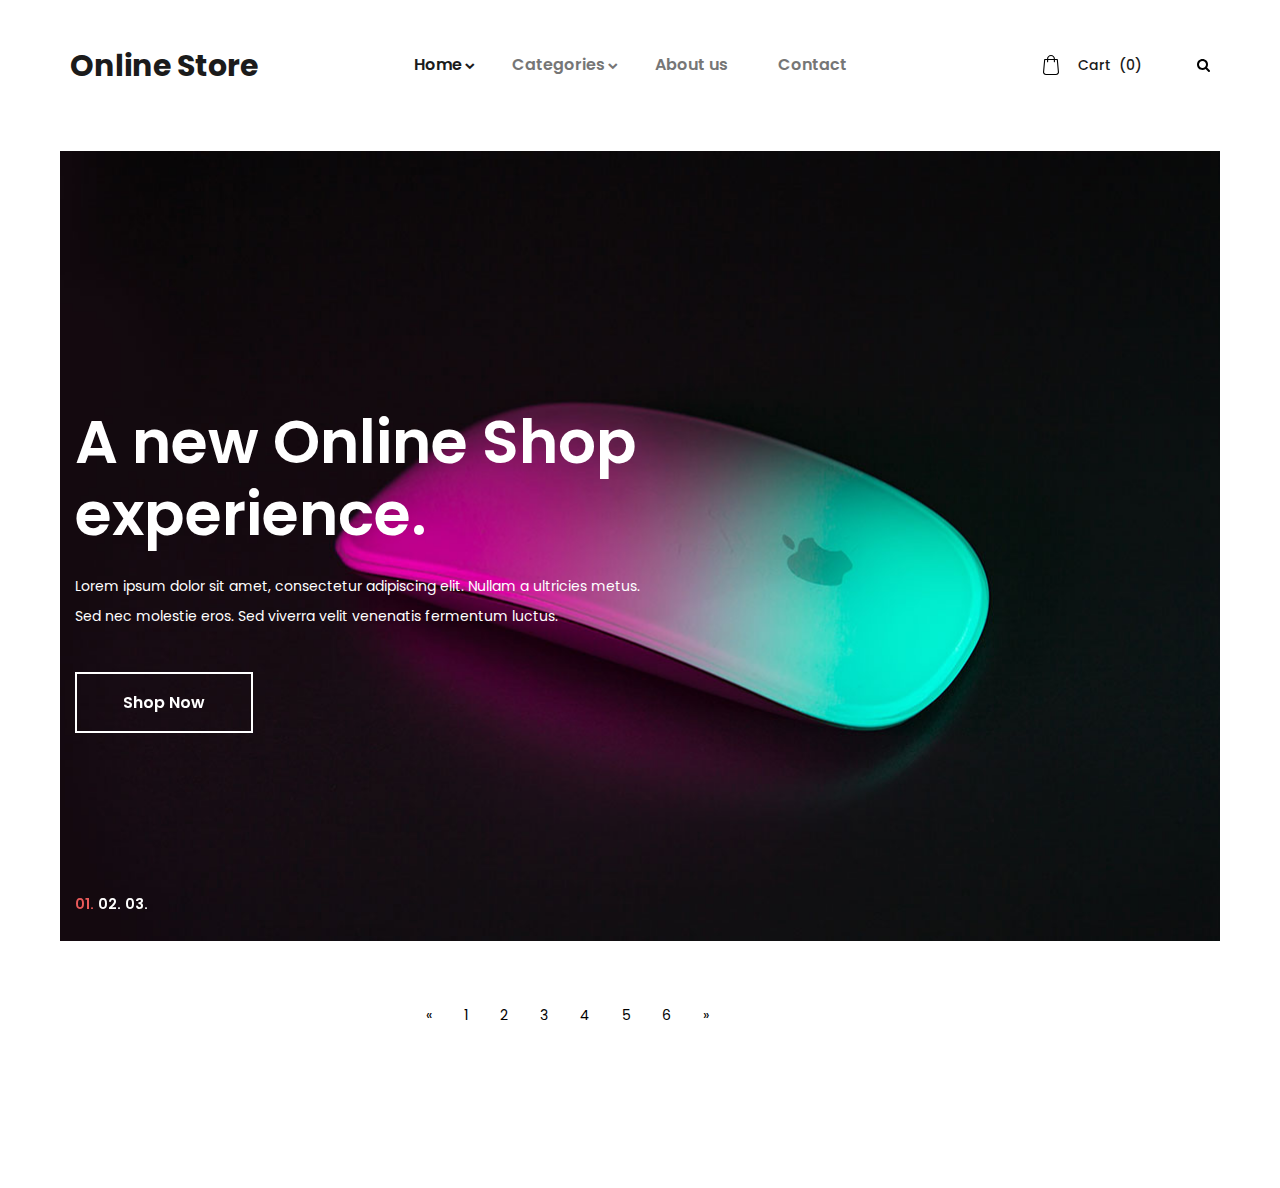
==== commit f1a70f96: "fetching data from api on the homepage with pagination" ====
--- a/index.html
+++ b/index.html
@@ -1,520 +1,352 @@
-<!DOCTYPE html>
-<html lang="en">
-<head>
-<title>Sublime</title>
-<meta charset="utf-8">
-<meta http-equiv="X-UA-Compatible" content="IE=edge">
-<meta name="description" content="Sublime project">
-<meta name="viewport" content="width=device-width, initial-scale=1">
-<link rel="stylesheet" type="text/css" href="styles/bootstrap4/bootstrap.min.css">
-<link href="plugins/font-awesome-4.7.0/css/font-awesome.min.css" rel="stylesheet" type="text/css">
-<link rel="stylesheet" type="text/css" href="plugins/OwlCarousel2-2.2.1/owl.carousel.css">
-<link rel="stylesheet" type="text/css" href="plugins/OwlCarousel2-2.2.1/owl.theme.default.css">
-<link rel="stylesheet" type="text/css" href="plugins/OwlCarousel2-2.2.1/animate.css">
-<link rel="stylesheet" type="text/css" href="styles/main_styles.css">
-<link rel="stylesheet" type="text/css" href="styles/responsive.css">
-</head>
-<body>
-
-<div class="super_container">
-
-	<!-- Header -->
-
-	<header class="header">
-		<div class="header_container">
-			<div class="container">
-				<div class="row">
-					<div class="col">
-						<div class="header_content d-flex flex-row align-items-center justify-content-start">
-							<div class="logo"><a href="#">Sublime.</a></div>
-							<nav class="main_nav">
-								<ul>
-									<li class="hassubs active">
-										<a href="index.html">Home</a>
-										<ul>
-											<li><a href="categories.html">Categories</a></li>
-											<li><a href="product.html">Product</a></li>
-											<li><a href="cart.html">Cart</a></li>
-											<li><a href="checkout.html">Check out</a></li>
-											<li><a href="contact.html">Contact</a></li>
-										</ul>
-									</li>
-									<li class="hassubs">
-										<a href="categories.html">Categories</a>
-										<ul>
-											<li><a href="categories.html">Category</a></li>
-											<li><a href="categories.html">Category</a></li>
-											<li><a href="categories.html">Category</a></li>
-											<li><a href="categories.html">Category</a></li>
-											<li><a href="categories.html">Category</a></li>
-										</ul>
-									</li>
-									<li><a href="#">Accessories</a></li>
-									<li><a href="#">Offers</a></li>
-									<li><a href="contact.html">Contact</a></li>
-								</ul>
-							</nav>
-							<div class="header_extra ml-auto">
-								<div class="shopping_cart">
-									<a href="cart.html">
-										<svg version="1.1" xmlns="http://www.w3.org/2000/svg" xmlns:xlink="http://www.w3.org/1999/xlink" x="0px" y="0px"
-												 viewBox="0 0 489 489" style="enable-background:new 0 0 489 489;" xml:space="preserve">
-											<g>
-												<path d="M440.1,422.7l-28-315.3c-0.6-7-6.5-12.3-13.4-12.3h-57.6C340.3,42.5,297.3,0,244.5,0s-95.8,42.5-96.6,95.1H90.3
-													c-7,0-12.8,5.3-13.4,12.3l-28,315.3c0,0.4-0.1,0.8-0.1,1.2c0,35.9,32.9,65.1,73.4,65.1h244.6c40.5,0,73.4-29.2,73.4-65.1
-													C440.2,423.5,440.2,423.1,440.1,422.7z M244.5,27c37.9,0,68.8,30.4,69.6,68.1H174.9C175.7,57.4,206.6,27,244.5,27z M366.8,462
-													H122.2c-25.4,0-46-16.8-46.4-37.5l26.8-302.3h45.2v41c0,7.5,6,13.5,13.5,13.5s13.5-6,13.5-13.5v-41h139.3v41
-													c0,7.5,6,13.5,13.5,13.5s13.5-6,13.5-13.5v-41h45.2l26.9,302.3C412.8,445.2,392.1,462,366.8,462z"/>
-											</g>
-										</svg>
-										<div>Cart <span>(0)</span></div>
-									</a>
-								</div>
-								<div class="search">
-									<div class="search_icon">
-										<svg version="1.1" id="Capa_1" xmlns="http://www.w3.org/2000/svg" xmlns:xlink="http://www.w3.org/1999/xlink" x="0px" y="0px"
-										viewBox="0 0 475.084 475.084" style="enable-background:new 0 0 475.084 475.084;"
-										 xml:space="preserve">
-										<g>
-											<path d="M464.524,412.846l-97.929-97.925c23.6-34.068,35.406-72.047,35.406-113.917c0-27.218-5.284-53.249-15.852-78.087
-												c-10.561-24.842-24.838-46.254-42.825-64.241c-17.987-17.987-39.396-32.264-64.233-42.826
-												C254.246,5.285,228.217,0.003,200.999,0.003c-27.216,0-53.247,5.282-78.085,15.847C98.072,26.412,76.66,40.689,58.673,58.676
-												c-17.989,17.987-32.264,39.403-42.827,64.241C5.282,147.758,0,173.786,0,201.004c0,27.216,5.282,53.238,15.846,78.083
-												c10.562,24.838,24.838,46.247,42.827,64.234c17.987,17.993,39.403,32.264,64.241,42.832c24.841,10.563,50.869,15.844,78.085,15.844
-												c41.879,0,79.852-11.807,113.922-35.405l97.929,97.641c6.852,7.231,15.406,10.849,25.693,10.849
-												c9.897,0,18.467-3.617,25.694-10.849c7.23-7.23,10.848-15.796,10.848-25.693C475.088,428.458,471.567,419.889,464.524,412.846z
-												 M291.363,291.358c-25.029,25.033-55.148,37.549-90.364,37.549c-35.21,0-65.329-12.519-90.36-37.549
-												c-25.031-25.029-37.546-55.144-37.546-90.36c0-35.21,12.518-65.334,37.546-90.36c25.026-25.032,55.15-37.546,90.36-37.546
-												c35.212,0,65.331,12.519,90.364,37.546c25.033,25.026,37.548,55.15,37.548,90.36C328.911,236.214,316.392,266.329,291.363,291.358z
-												"/>
-										</g>
-									</svg>
-									</div>
-								</div>
-								<div class="hamburger"><i class="fa fa-bars" aria-hidden="true"></i></div>
-							</div>
-						</div>
-					</div>
-				</div>
-			</div>
-		</div>
-		
-		<!-- Search Panel -->
-		<div class="search_panel trans_300">
-			<div class="container">
-				<div class="row">
-					<div class="col">
-						<div class="search_panel_content d-flex flex-row align-items-center justify-content-end">
-							<form action="#">
-								<input type="text" class="search_input" placeholder="Search" required="required">
-							</form>
-						</div>
-					</div>
-				</div>
-			</div>
-		</div>
-
-		<!-- Social -->
-		<div class="header_social">
-			<ul>
-				<li><a href="#"><i class="fa fa-pinterest" aria-hidden="true"></i></a></li>
-				<li><a href="#"><i class="fa fa-instagram" aria-hidden="true"></i></a></li>
-				<li><a href="#"><i class="fa fa-facebook" aria-hidden="true"></i></a></li>
-				<li><a href="#"><i class="fa fa-twitter" aria-hidden="true"></i></a></li>
-			</ul>
-		</div>
-	</header>
-
-	<!-- Menu -->
-
-	<div class="menu menu_mm trans_300">
-		<div class="menu_container menu_mm">
-			<div class="page_menu_content">
-							
-				<div class="page_menu_search menu_mm">
-					<form action="#">
-						<input type="search" required="required" class="page_menu_search_input menu_mm" placeholder="Search for products...">
-					</form>
-				</div>
-				<ul class="page_menu_nav menu_mm">
-					<li class="page_menu_item has-children menu_mm">
-						<a href="index.html">Home<i class="fa fa-angle-down"></i></a>
-						<ul class="page_menu_selection menu_mm">
-							<li class="page_menu_item menu_mm"><a href="categories.html">Categories<i class="fa fa-angle-down"></i></a></li>
-							<li class="page_menu_item menu_mm"><a href="product.html">Product<i class="fa fa-angle-down"></i></a></li>
-							<li class="page_menu_item menu_mm"><a href="cart.html">Cart<i class="fa fa-angle-down"></i></a></li>
-							<li class="page_menu_item menu_mm"><a href="checkout.html">Checkout<i class="fa fa-angle-down"></i></a></li>
-							<li class="page_menu_item menu_mm"><a href="contact.html">Contact<i class="fa fa-angle-down"></i></a></li>
-						</ul>
-					</li>
-					<li class="page_menu_item has-children menu_mm">
-						<a href="categories.html">Categories<i class="fa fa-angle-down"></i></a>
-						<ul class="page_menu_selection menu_mm">
-							<li class="page_menu_item menu_mm"><a href="categories.html">Category<i class="fa fa-angle-down"></i></a></li>
-							<li class="page_menu_item menu_mm"><a href="categories.html">Category<i class="fa fa-angle-down"></i></a></li>
-							<li class="page_menu_item menu_mm"><a href="categories.html">Category<i class="fa fa-angle-down"></i></a></li>
-							<li class="page_menu_item menu_mm"><a href="categories.html">Category<i class="fa fa-angle-down"></i></a></li>
-						</ul>
-					</li>
-					<li class="page_menu_item menu_mm"><a href="index.html">Accessories<i class="fa fa-angle-down"></i></a></li>
-					<li class="page_menu_item menu_mm"><a href="#">Offers<i class="fa fa-angle-down"></i></a></li>
-					<li class="page_menu_item menu_mm"><a href="contact.html">Contact<i class="fa fa-angle-down"></i></a></li>
-				</ul>
-			</div>
-		</div>
-
-		<div class="menu_close"><i class="fa fa-times" aria-hidden="true"></i></div>
-
-		<div class="menu_social">
-			<ul>
-				<li><a href="#"><i class="fa fa-pinterest" aria-hidden="true"></i></a></li>
-				<li><a href="#"><i class="fa fa-instagram" aria-hidden="true"></i></a></li>
-				<li><a href="#"><i class="fa fa-facebook" aria-hidden="true"></i></a></li>
-				<li><a href="#"><i class="fa fa-twitter" aria-hidden="true"></i></a></li>
-			</ul>
-		</div>
-	</div>
-	
-	<!-- Home -->
-
-	<div class="home">
-		<div class="home_slider_container">
-			
-			<!-- Home Slider -->
-			<div class="owl-carousel owl-theme home_slider">
-				
-				<!-- Slider Item -->
-				<div class="owl-item home_slider_item">
-					<div class="home_slider_background" style="background-image:url(images/home_slider_1.jpg)"></div>
-					<div class="home_slider_content_container">
-						<div class="container">
-							<div class="row">
-								<div class="col">
-									<div class="home_slider_content"  data-animation-in="fadeIn" data-animation-out="animate-out fadeOut">
-										<div class="home_slider_title">A new Online Shop experience.</div>
-										<div class="home_slider_subtitle">Lorem ipsum dolor sit amet, consectetur adipiscing elit. Nullam a ultricies metus. Sed nec molestie eros. Sed viverra velit venenatis fermentum luctus.</div>
-										<div class="button button_light home_button"><a href="#">Shop Now</a></div>
-									</div>
-								</div>
-							</div>
-						</div>
-					</div>
-				</div>
-
-				<!-- Slider Item -->
-				<div class="owl-item home_slider_item">
-					<div class="home_slider_background" style="background-image:url(images/home_slider_1.jpg)"></div>
-					<div class="home_slider_content_container">
-						<div class="container">
-							<div class="row">
-								<div class="col">
-									<div class="home_slider_content"  data-animation-in="fadeIn" data-animation-out="animate-out fadeOut">
-										<div class="home_slider_title">A new Online Shop experience.</div>
-										<div class="home_slider_subtitle">Lorem ipsum dolor sit amet, consectetur adipiscing elit. Nullam a ultricies metus. Sed nec molestie eros. Sed viverra velit venenatis fermentum luctus.</div>
-										<div class="button button_light home_button"><a href="#">Shop Now</a></div>
-									</div>
-								</div>
-							</div>
-						</div>
-					</div>
-				</div>
-
-				<!-- Slider Item -->
-				<div class="owl-item home_slider_item">
-					<div class="home_slider_background" style="background-image:url(images/home_slider_1.jpg)"></div>
-					<div class="home_slider_content_container">
-						<div class="container">
-							<div class="row">
-								<div class="col">
-									<div class="home_slider_content"  data-animation-in="fadeIn" data-animation-out="animate-out fadeOut">
-										<div class="home_slider_title">A new Online Shop experience.</div>
-										<div class="home_slider_subtitle">Lorem ipsum dolor sit amet, consectetur adipiscing elit. Nullam a ultricies metus. Sed nec molestie eros. Sed viverra velit venenatis fermentum luctus.</div>
-										<div class="button button_light home_button"><a href="#">Shop Now</a></div>
-									</div>
-								</div>
-							</div>
-						</div>
-					</div>
-				</div>
-
-			</div>
-
-			<!-- Home Slider Dots -->
-			
-			<div class="home_slider_dots_container">
-				<div class="container">
-					<div class="row">
-						<div class="col">
-							<div class="home_slider_dots">
-								<ul id="home_slider_custom_dots" class="home_slider_custom_dots">
-									<li class="home_slider_custom_dot active">01.</li>
-									<li class="home_slider_custom_dot">02.</li>
-									<li class="home_slider_custom_dot">03.</li>
-								</ul>
-							</div>
-						</div>
-					</div>
-				</div>	
-			</div>
-
-		</div>
-	</div>
-
-	<!-- Ads -->
-
-	<div class="avds">
-		<div class="avds_container d-flex flex-lg-row flex-column align-items-start justify-content-between">
-			<div class="avds_small">
-				<div class="avds_background" style="background-image:url(images/avds_small.jpg)"></div>
-				<div class="avds_small_inner">
-					<div class="avds_discount_container">
-						<img src="images/discount.png" alt="">
-						<div>
-							<div class="avds_discount">
-								<div>20<span>%</span></div>
-								<div>Discount</div>
-							</div>
-						</div>
-					</div>
-					<div class="avds_small_content">
-						<div class="avds_title">Smart Phones</div>
-						<div class="avds_link"><a href="categories.html">See More</a></div>
-					</div>
-				</div>
-			</div>
-			<div class="avds_large">
-				<div class="avds_background" style="background-image:url(images/avds_large.jpg)"></div>
-				<div class="avds_large_container">
-					<div class="avds_large_content">
-						<div class="avds_title">Professional Cameras</div>
-						<div class="avds_text">Lorem ipsum dolor sit amet, consectetur adipiscing elit. Nullam a ultricies metus. Sed nec molestie eros. Sed viver ra velit venenatis fermentum luctus.</div>
-						<div class="avds_link avds_link_large"><a href="categories.html">See More</a></div>
-					</div>
-				</div>
-			</div>
-		</div>
-	</div>
-
-	<!-- Products -->
-
-	<div class="products">
-		<div class="container">
-			<div class="row">
-				<div class="col">
-					
-					<div class="product_grid">
-
-						<!-- Product -->
-						<div class="product">
-							<div class="product_image"><img src="images/product_1.jpg" alt=""></div>
-							<div class="product_extra product_new"><a href="categories.html">New</a></div>
-							<div class="product_content">
-								<div class="product_title"><a href="product.html">Smart Phone</a></div>
-								<div class="product_price">$670</div>
-							</div>
-						</div>
-
-						<!-- Product -->
-						<div class="product">
-							<div class="product_image"><img src="images/product_2.jpg" alt=""></div>
-							<div class="product_extra product_sale"><a href="categories.html">Sale</a></div>
-							<div class="product_content">
-								<div class="product_title"><a href="product.html">Smart Phone</a></div>
-								<div class="product_price">$670</div>
-							</div>
-						</div>
-
-						<!-- Product -->
-						<div class="product">
-							<div class="product_image"><img src="images/product_3.jpg" alt=""></div>
-							<div class="product_content">
-								<div class="product_title"><a href="product.html">Smart Phone</a></div>
-								<div class="product_price">$670</div>
-							</div>
-						</div>
-
-						<!-- Product -->
-						<div class="product">
-							<div class="product_image"><img src="images/product_4.jpg" alt=""></div>
-							<div class="product_content">
-								<div class="product_title"><a href="product.html">Smart Phone</a></div>
-								<div class="product_price">$670</div>
-							</div>
-						</div>
-
-						<!-- Product -->
-						<div class="product">
-							<div class="product_image"><img src="images/product_5.jpg" alt=""></div>
-							<div class="product_content">
-								<div class="product_title"><a href="product.html">Smart Phone</a></div>
-								<div class="product_price">$670</div>
-							</div>
-						</div>
-
-						<!-- Product -->
-						<div class="product">
-							<div class="product_image"><img src="images/product_6.jpg" alt=""></div>
-							<div class="product_extra product_hot"><a href="categories.html">Hot</a></div>
-							<div class="product_content">
-								<div class="product_title"><a href="product.html">Smart Phone</a></div>
-								<div class="product_price">$670</div>
-							</div>
-						</div>
-
-						<!-- Product -->
-						<div class="product">
-							<div class="product_image"><img src="images/product_7.jpg" alt=""></div>
-							<div class="product_content">
-								<div class="product_title"><a href="product.html">Smart Phone</a></div>
-								<div class="product_price">$670</div>
-							</div>
-						</div>
-
-						<!-- Product -->
-						<div class="product">
-							<div class="product_image"><img src="images/product_8.jpg" alt=""></div>
-							<div class="product_extra product_sale"><a href="categories.html">Hot</a></div>
-							<div class="product_content">
-								<div class="product_title"><a href="product.html">Smart Phone</a></div>
-								<div class="product_price">$670</div>
-							</div>
-						</div>
-
-					</div>
-						
-				</div>
-			</div>
-		</div>
-	</div>
-
-	<!-- Ad -->
-
-	<div class="avds_xl">
-		<div class="container">
-			<div class="row">
-				<div class="col">
-					<div class="avds_xl_container clearfix">
-						<div class="avds_xl_background" style="background-image:url(images/avds_xl.jpg)"></div>
-						<div class="avds_xl_content">
-							<div class="avds_title">Amazing Devices</div>
-							<div class="avds_text">Lorem ipsum dolor sit amet, consectetur adipiscing elit. Nullam a ultricies metus.</div>
-							<div class="avds_link avds_xl_link"><a href="categories.html">See More</a></div>
-						</div>
-					</div>
-				</div>
-			</div>
-		</div>
-	</div>
-
-	<!-- Icon Boxes -->
-
-	<div class="icon_boxes">
-		<div class="container">
-			<div class="row icon_box_row">
-				
-				<!-- Icon Box -->
-				<div class="col-lg-4 icon_box_col">
-					<div class="icon_box">
-						<div class="icon_box_image"><img src="images/icon_1.svg" alt=""></div>
-						<div class="icon_box_title">Free Shipping Worldwide</div>
-						<div class="icon_box_text">
-							<p>Lorem ipsum dolor sit amet, consectetur adipiscing elit. Nullam a ultricies metus. Sed nec molestie.</p>
-						</div>
-					</div>
-				</div>
-
-				<!-- Icon Box -->
-				<div class="col-lg-4 icon_box_col">
-					<div class="icon_box">
-						<div class="icon_box_image"><img src="images/icon_2.svg" alt=""></div>
-						<div class="icon_box_title">Free Returns</div>
-						<div class="icon_box_text">
-							<p>Lorem ipsum dolor sit amet, consectetur adipiscing elit. Nullam a ultricies metus. Sed nec molestie.</p>
-						</div>
-					</div>
-				</div>
-
-				<!-- Icon Box -->
-				<div class="col-lg-4 icon_box_col">
-					<div class="icon_box">
-						<div class="icon_box_image"><img src="images/icon_3.svg" alt=""></div>
-						<div class="icon_box_title">24h Fast Support</div>
-						<div class="icon_box_text">
-							<p>Lorem ipsum dolor sit amet, consectetur adipiscing elit. Nullam a ultricies metus. Sed nec molestie.</p>
-						</div>
-					</div>
-				</div>
-
-			</div>
-		</div>
-	</div>
-
-	<!-- Newsletter -->
-
-	<div class="newsletter">
-		<div class="container">
-			<div class="row">
-				<div class="col">
-					<div class="newsletter_border"></div>
-				</div>
-			</div>
-			<div class="row">
-				<div class="col-lg-8 offset-lg-2">
-					<div class="newsletter_content text-center">
-						<div class="newsletter_title">Subscribe to our newsletter</div>
-						<div class="newsletter_text"><p>Lorem ipsum dolor sit amet, consectetur adipiscing elit. Nullam a ultricies metus. Sed nec molestie eros</p></div>
-						<div class="newsletter_form_container">
-							<form action="#" id="newsletter_form" class="newsletter_form">
-								<input type="email" class="newsletter_input" required="required">
-								<button class="newsletter_button trans_200"><span>Subscribe</span></button>
-							</form>
-						</div>
-					</div>
-				</div>
-			</div>
-		</div>
-	</div>
-
-	<!-- Footer -->
-	
-	<div class="footer_overlay"></div>
-	<footer class="footer">
-		<div class="footer_background" style="background-image:url(images/footer.jpg)"></div>
-		<div class="container">
-			<div class="row">
-				<div class="col">
-					<div class="footer_content d-flex flex-lg-row flex-column align-items-center justify-content-lg-start justify-content-center">
-						<div class="footer_logo"><a href="#">Sublime.</a></div>
-						<div class="copyright ml-auto mr-auto"><!-- Link back to Colorlib can't be removed. Template is licensed under CC BY 3.0. -->
-Copyright &copy;<script>document.write(new Date().getFullYear());</script> All rights reserved | This template is made with <i class="fa fa-heart-o" aria-hidden="true"></i> by <a href="https://colorlib.com" target="_blank">Colorlib</a>
-<!-- Link back to Colorlib can't be removed. Template is licensed under CC BY 3.0. --></div>
-						<div class="footer_social ml-lg-auto">
-							<ul>
-								<li><a href="#"><i class="fa fa-pinterest" aria-hidden="true"></i></a></li>
-								<li><a href="#"><i class="fa fa-instagram" aria-hidden="true"></i></a></li>
-								<li><a href="#"><i class="fa fa-facebook" aria-hidden="true"></i></a></li>
-								<li><a href="#"><i class="fa fa-twitter" aria-hidden="true"></i></a></li>
-							</ul>
-						</div>
-					</div>
-				</div>
-			</div>
-		</div>
-	</footer>
-</div>
-
-<script src="js/jquery-3.2.1.min.js"></script>
-<script src="styles/bootstrap4/popper.js"></script>
-<script src="styles/bootstrap4/bootstrap.min.js"></script>
-<script src="plugins/greensock/TweenMax.min.js"></script>
-<script src="plugins/greensock/TimelineMax.min.js"></script>
-<script src="plugins/scrollmagic/ScrollMagic.min.js"></script>
-<script src="plugins/greensock/animation.gsap.min.js"></script>
-<script src="plugins/greensock/ScrollToPlugin.min.js"></script>
-<script src="plugins/OwlCarousel2-2.2.1/owl.carousel.js"></script>
-<script src="plugins/Isotope/isotope.pkgd.min.js"></script>
-<script src="plugins/easing/easing.js"></script>
-<script src="plugins/parallax-js-master/parallax.min.js"></script>
-<script src="js/custom.js"></script>
-</body>
+9<!DOCTYPE html>
+<html lang="en">
+<head>
+<title>Online Store</title>
+<meta charset="utf-8">
+<meta http-equiv="X-UA-Compatible" content="IE=edge">
+<meta name="description" content="Sublime project">
+<meta name="viewport" content="width=device-width, initial-scale=1">
+<link rel="stylesheet" type="text/css" href="styles/bootstrap4/bootstrap.min.css">
+<link href="plugins/font-awesome-4.7.0/css/font-awesome.min.css" rel="stylesheet" type="text/css">
+<link rel="stylesheet" type="text/css" href="plugins/OwlCarousel2-2.2.1/owl.carousel.css">
+<link rel="stylesheet" type="text/css" href="plugins/OwlCarousel2-2.2.1/owl.theme.default.css">
+<link rel="stylesheet" type="text/css" href="plugins/OwlCarousel2-2.2.1/animate.css">
+<link rel="stylesheet" type="text/css" href="styles/main_styles.css">
+<link rel="stylesheet" type="text/css" href="styles/responsive.css">
+</head>
+<body>
+
+<div class="super_container">
+
+	<!-- Header -->
+
+	<header class="header">
+		<div class="header_container">
+			<div class="container">
+				<div class="row">
+					<div class="col">
+						<div class="header_content d-flex flex-row align-items-center justify-content-start">
+							<div class="logo"><a href="#">Online Store</a></div>
+							<nav class="main_nav">
+								<ul>
+									<li class="hassubs active">
+										<a href="index.html">Home</a>
+										<ul>
+											<li><a href="categories.html">Categories</a></li>
+											<li><a href="product.html">Product</a></li>
+											<li><a href="cart.html">Cart</a></li>
+											<li><a href="checkout.html">Check out</a></li>
+											<li><a href="contact.html">Contact</a></li>
+										</ul>
+									</li>
+									<li class="hassubs">
+										<a href="categories.html">Categories</a>
+										<ul>
+											<li><a href="categories.html">Category</a></li>
+											<li><a href="categories.html">Category</a></li>
+											<li><a href="categories.html">Category</a></li>
+											<li><a href="categories.html">Category</a></li>
+											<li><a href="categories.html">Category</a></li>
+										</ul>
+									</li>
+								
+									<li><a href="#">About us</a></li>
+									<li><a href="contact.html">Contact</a></li>
+								</ul>
+							</nav>
+							<div class="header_extra ml-auto">
+								<div class="shopping_cart">
+									<a href="cart.html">
+										<svg version="1.1" xmlns="http://www.w3.org/2000/svg" xmlns:xlink="http://www.w3.org/1999/xlink" x="0px" y="0px"
+												 viewBox="0 0 489 489" style="enable-background:new 0 0 489 489;" xml:space="preserve">
+											<g>
+												<path d="M440.1,422.7l-28-315.3c-0.6-7-6.5-12.3-13.4-12.3h-57.6C340.3,42.5,297.3,0,244.5,0s-95.8,42.5-96.6,95.1H90.3
+													c-7,0-12.8,5.3-13.4,12.3l-28,315.3c0,0.4-0.1,0.8-0.1,1.2c0,35.9,32.9,65.1,73.4,65.1h244.6c40.5,0,73.4-29.2,73.4-65.1
+													C440.2,423.5,440.2,423.1,440.1,422.7z M244.5,27c37.9,0,68.8,30.4,69.6,68.1H174.9C175.7,57.4,206.6,27,244.5,27z M366.8,462
+													H122.2c-25.4,0-46-16.8-46.4-37.5l26.8-302.3h45.2v41c0,7.5,6,13.5,13.5,13.5s13.5-6,13.5-13.5v-41h139.3v41
+													c0,7.5,6,13.5,13.5,13.5s13.5-6,13.5-13.5v-41h45.2l26.9,302.3C412.8,445.2,392.1,462,366.8,462z"/>
+											</g>
+										</svg>
+										<div>Cart <span>(0)</span></div>
+									</a>
+								</div>
+								<div class="search">
+									<div class="search_icon">
+										<svg version="1.1" id="Capa_1" xmlns="http://www.w3.org/2000/svg" xmlns:xlink="http://www.w3.org/1999/xlink" x="0px" y="0px"
+										viewBox="0 0 475.084 475.084" style="enable-background:new 0 0 475.084 475.084;"
+										 xml:space="preserve">
+										<g>
+											<path d="M464.524,412.846l-97.929-97.925c23.6-34.068,35.406-72.047,35.406-113.917c0-27.218-5.284-53.249-15.852-78.087
+												c-10.561-24.842-24.838-46.254-42.825-64.241c-17.987-17.987-39.396-32.264-64.233-42.826
+												C254.246,5.285,228.217,0.003,200.999,0.003c-27.216,0-53.247,5.282-78.085,15.847C98.072,26.412,76.66,40.689,58.673,58.676
+												c-17.989,17.987-32.264,39.403-42.827,64.241C5.282,147.758,0,173.786,0,201.004c0,27.216,5.282,53.238,15.846,78.083
+												c10.562,24.838,24.838,46.247,42.827,64.234c17.987,17.993,39.403,32.264,64.241,42.832c24.841,10.563,50.869,15.844,78.085,15.844
+												c41.879,0,79.852-11.807,113.922-35.405l97.929,97.641c6.852,7.231,15.406,10.849,25.693,10.849
+												c9.897,0,18.467-3.617,25.694-10.849c7.23-7.23,10.848-15.796,10.848-25.693C475.088,428.458,471.567,419.889,464.524,412.846z
+												 M291.363,291.358c-25.029,25.033-55.148,37.549-90.364,37.549c-35.21,0-65.329-12.519-90.36-37.549
+												c-25.031-25.029-37.546-55.144-37.546-90.36c0-35.21,12.518-65.334,37.546-90.36c25.026-25.032,55.15-37.546,90.36-37.546
+												c35.212,0,65.331,12.519,90.364,37.546c25.033,25.026,37.548,55.15,37.548,90.36C328.911,236.214,316.392,266.329,291.363,291.358z
+												"/>
+										</g>
+									</svg>
+									</div>
+								</div>
+								<div class="hamburger"><i class="fa fa-bars" aria-hidden="true"></i></div>
+							</div>
+						</div>
+					</div>
+				</div>
+			</div>
+		</div>
+		
+		<!-- Search Panel -->
+		<div class="search_panel trans_300">
+			<div class="container">
+				<div class="row">
+					<div class="col">
+						<div class="search_panel_content d-flex flex-row align-items-center justify-content-end">
+							<form action="#">
+								<input type="text" class="search_input" placeholder="Search" required="required">
+							</form>
+						</div>
+					</div>
+				</div>
+			</div>
+		</div>
+
+		<!-- Social -->
+		<div class="header_social">
+			<ul>
+				<li><a href="#"><i class="fa fa-pinterest" aria-hidden="true"></i></a></li>
+				<li><a href="#"><i class="fa fa-instagram" aria-hidden="true"></i></a></li>
+				<li><a href="#"><i class="fa fa-facebook" aria-hidden="true"></i></a></li>
+				<li><a href="#"><i class="fa fa-twitter" aria-hidden="true"></i></a></li>
+			</ul>
+		</div>
+	</header>
+
+	<!-- Menu -->
+
+	<div class="menu menu_mm trans_300">
+		<div class="menu_container menu_mm">
+			<div class="page_menu_content">
+							
+				<div class="page_menu_search menu_mm">
+					<form action="#">
+						<input type="search" required="required" class="page_menu_search_input menu_mm" placeholder="Search for products...">
+					</form>
+				</div>
+				<ul class="page_menu_nav menu_mm">
+					<li class="page_menu_item has-children menu_mm">
+						<a href="index.html">Home<i class="fa fa-angle-down"></i></a>
+						<ul class="page_menu_selection menu_mm">
+							<li class="page_menu_item menu_mm"><a href="categories.html">Categories<i class="fa fa-angle-down"></i></a></li>
+							<li class="page_menu_item menu_mm"><a href="product.html">Product<i class="fa fa-angle-down"></i></a></li>
+							<li class="page_menu_item menu_mm"><a href="cart.html">Cart<i class="fa fa-angle-down"></i></a></li>
+							<li class="page_menu_item menu_mm"><a href="checkout.html">Checkout<i class="fa fa-angle-down"></i></a></li>
+							<li class="page_menu_item menu_mm"><a href="contact.html">Contact<i class="fa fa-angle-down"></i></a></li>
+						</ul>
+					</li>
+					<li class="page_menu_item has-children menu_mm">
+						<a href="categories.html">Categories<i class="fa fa-angle-down"></i></a>
+						<ul class="page_menu_selection menu_mm">
+							<li class="page_menu_item menu_mm"><a href="categories.html">Category<i class="fa fa-angle-down"></i></a></li>
+							<li class="page_menu_item menu_mm"><a href="categories.html">Category<i class="fa fa-angle-down"></i></a></li>
+							<li class="page_menu_item menu_mm"><a href="categories.html">Category<i class="fa fa-angle-down"></i></a></li>
+							<li class="page_menu_item menu_mm"><a href="categories.html">Category<i class="fa fa-angle-down"></i></a></li>
+						</ul>
+					</li>
+					
+					<li class="page_menu_item menu_mm"><a href="contact.html">Contact<i class="fa fa-angle-down"></i></a></li>
+				</ul>
+			</div>
+		</div>
+
+		<div class="menu_close"><i class="fa fa-times" aria-hidden="true"></i></div>
+
+		<div class="menu_social">
+			<ul>
+				<li><a href="#"><i class="fa fa-pinterest" aria-hidden="true"></i></a></li>
+				<li><a href="#"><i class="fa fa-instagram" aria-hidden="true"></i></a></li>
+				<li><a href="#"><i class="fa fa-facebook" aria-hidden="true"></i></a></li>
+				<li><a href="#"><i class="fa fa-twitter" aria-hidden="true"></i></a></li>
+			</ul>
+		</div>
+	</div>
+	
+	<!-- Home -->
+
+	<div class="home">
+		<div class="home_slider_container">
+			
+			<!-- Home Slider -->
+			<div class="owl-carousel owl-theme home_slider">
+				
+				<!-- Slider Item -->
+				<div class="owl-item home_slider_item">
+					<div class="home_slider_background" style="background-image:url(images/home_slider_1.jpg)"></div>
+					<div class="home_slider_content_container">
+						<div class="container">
+							<div class="row">
+								<div class="col">
+									<div class="home_slider_content"  data-animation-in="fadeIn" data-animation-out="animate-out fadeOut">
+										<div class="home_slider_title">A new Online Shop experience.</div>
+										<div class="home_slider_subtitle">Lorem ipsum dolor sit amet, consectetur adipiscing elit. Nullam a ultricies metus. Sed nec molestie eros. Sed viverra velit venenatis fermentum luctus.</div>
+										<div class="button button_light home_button"><a href="#">Shop Now</a></div>
+									</div>
+								</div>
+							</div>
+						</div>
+					</div>
+				</div>
+
+				<!-- Slider Item -->
+				<div class="owl-item home_slider_item">
+					<div class="home_slider_background" style="background-image:url(images/home_slider_1.jpg)"></div>
+					<div class="home_slider_content_container">
+						<div class="container">
+							<div class="row">
+								<div class="col">
+									<div class="home_slider_content"  data-animation-in="fadeIn" data-animation-out="animate-out fadeOut">
+										<div class="home_slider_title">A new Online Shop experience.</div>
+										<div class="home_slider_subtitle">Lorem ipsum dolor sit amet, consectetur adipiscing elit. Nullam a ultricies metus. Sed nec molestie eros. Sed viverra velit venenatis fermentum luctus.</div>
+										<div class="button button_light home_button"><a href="#">Shop Now</a></div>
+									</div>
+								</div>
+							</div>
+						</div>
+					</div>
+				</div>
+
+				<!-- Slider Item -->
+				<div class="owl-item home_slider_item">
+					<div class="home_slider_background" style="background-image:url(images/home_slider_1.jpg)"></div>
+					<div class="home_slider_content_container">
+						<div class="container">
+							<div class="row">
+								<div class="col">
+									<div class="home_slider_content"  data-animation-in="fadeIn" data-animation-out="animate-out fadeOut">
+										<div class="home_slider_title">A new Online Shop experience.</div>
+										<div class="home_slider_subtitle">Lorem ipsum dolor sit amet, consectetur adipiscing elit. Nullam a ultricies metus. Sed nec molestie eros. Sed viverra velit venenatis fermentum luctus.</div>
+										<div class="button button_light home_button"><a href="#">Shop Now</a></div>
+									</div>
+								</div>
+							</div>
+						</div>
+					</div>
+				</div>
+
+			</div>
+
+			<!-- Home Slider Dots -->
+			
+			<div class="home_slider_dots_container">
+				<div class="container">
+					<div class="row">
+						<div class="col">
+							<div class="home_slider_dots">
+								<ul id="home_slider_custom_dots" class="home_slider_custom_dots">
+									<li class="home_slider_custom_dot active">01.</li>
+									<li class="home_slider_custom_dot">02.</li>
+									<li class="home_slider_custom_dot">03.</li>
+								</ul>
+							</div>
+						</div>
+					</div>
+				</div>	
+			</div>
+
+		</div>
+	</div>
+
+	
+		 <div id="people">
+           <!--template clones will be rendered here -->
+	</div>
+      
+	<!-- the template tag does not render in the document,
+		 JS is used to populate and clone it -->
+		 <div >
+	<template id="person">
+	  <div style="padding: 20px; display: inline-block;">
+		<p class="name" style = "font-weight: bold; color:brown " ></p>
+		<img src="" alt="" class="image">
+		<p class="price"></p>
+		<a href="#"  >Add to Cart</a>
+	  </div>
+  </template>
+  </div>
+<!----paginationS-->
+  <div class="pagination" style ="margin:auto;padding:2%;width: 40%;">
+	<a href="#">&laquo;</a>
+	<a href="#">1</a>
+	<a href="#">2</a>
+	<a href="#">3</a>
+	<a href="#">4</a>
+	<a href="#">5</a>
+	<a href="#">6</a>
+	<a href="#">&raquo;</a>
+  </div>
+	<!-- Footer -->
+	
+	<div class="footer_overlay"></div>
+	<footer class="footer">
+		<div class="footer_background" style="background-image:url(images/footer.jpg)"></div>
+		<div class="container">
+			<div class="row">
+				<div class="col">
+					<div class="footer_content d-flex flex-lg-row flex-column align-items-center justify-content-lg-start justify-content-center">
+						<div class="footer_logo"><a href="#">Online Store</a></div>
+						<div class="copyright ml-auto mr-auto"><!-- Link back to Colorlib can't be removed. Template is licensed under CC BY 3.0. -->
+Copyright &copy;<script>document.write(new Date().getFullYear());</script> All rights reserved | This template is made with <i class="fa fa-heart-o" aria-hidden="true"></i> by <a href="https://colorlib.com" target="_blank">Colorlib</a>
+<!-- Link back to Colorlib can't be removed. Template is licensed under CC BY 3.0. --></div>
+						<div class="footer_social ml-lg-auto">
+							<ul>
+								<li><a href="#"><i class="fa fa-pinterest" aria-hidden="true"></i></a></li>
+								<li><a href="#"><i class="fa fa-instagram" aria-hidden="true"></i></a></li>
+								<li><a href="#"><i class="fa fa-facebook" aria-hidden="true"></i></a></li>
+								<li><a href="#"><i class="fa fa-twitter" aria-hidden="true"></i></a></li>
+							</ul>
+						</div>
+					</div>
+				</div>
+			</div>
+		</div>
+	</footer>
+</div>
+
+<script src="js/jquery-3.2.1.min.js"></script>
+<script src="styles/bootstrap4/popper.js"></script>
+<script src="styles/bootstrap4/bootstrap.min.js"></script>
+<script src="plugins/greensock/TweenMax.min.js"></script>
+<script src="plugins/greensock/TimelineMax.min.js"></script>
+<script src="plugins/scrollmagic/ScrollMagic.min.js"></script>
+<script src="plugins/greensock/animation.gsap.min.js"></script>
+<script src="plugins/greensock/ScrollToPlugin.min.js"></script>
+<script src="plugins/OwlCarousel2-2.2.1/owl.carousel.js"></script>
+<script src="plugins/Isotope/isotope.pkgd.min.js"></script>
+<script src="plugins/easing/easing.js"></script>
+<script src="plugins/parallax-js-master/parallax.min.js"></script>
+<script src="js/custom.js"></script>
+<script>
+ const personTemplate = document.querySelector("#person");
+const peopleContainer = document.querySelector("#people");
+
+async function getApi() {
+  const req = await fetch("https://afternoon-falls-30227.herokuapp.com/api/v1/products/?page=1");
+  const resp = await req.json();
+
+  for (const product of resp.data) {
+    let clone = document.importNode(personTemplate.content, true);
+    clone.querySelector(".name").textContent = product.Name;
+    clone.querySelector(".image").src = product.ProductPicUrl;
+    clone.querySelector(".price").textContent = product.Price;
+    peopleContainer.appendChild(clone);
+  }
+}
+
+getApi();
+
+</script>
+</body>
 </html>--- a/styles/main_styles.css
+++ b/styles/main_styles.css
@@ -1,1440 +1,1456 @@
-@charset "utf-8";
-/* CSS Document */
-
-/******************************
-
-[Table of Contents]
-
-1. Fonts
-2. Body and some general stuff
-3. Header
-4. Menu
-5. Home
-6. Ads
-7. Products
-8. Ad Extra Large
-9. Icon Boxes
-10. Newsletter
-11. Footer
-
-
-******************************/
-
-/***********
-1. Fonts
-***********/
-
-@import url('https://fonts.googleapis.com/css?family=Poppins:300,400,500,600,700,800,900');
-
-/*********************************
-2. Body and some general stuff
-*********************************/
-
-*
-{
-	margin: 0;
-	padding: 0;
-	-webkit-font-smoothing: antialiased;
-	-webkit-text-shadow: rgba(0,0,0,.01) 0 0 1px;
-	text-shadow: rgba(0,0,0,.01) 0 0 1px;
-}
-body
-{
-	font-family: 'Poppins', sans-serif;
-	font-size: 14px;
-	font-weight: 400;
-	background: #FFFFFF;
-	color: #a5a5a5;
-}
-div
-{
-	display: block;
-	position: relative;
-	-webkit-box-sizing: border-box;
-    -moz-box-sizing: border-box;
-    box-sizing: border-box;
-}
-ul
-{
-	list-style: none;
-	margin-bottom: 0px;
-}
-p
-{
-	font-family: 'Poppins', sans-serif;
-	font-size: 14px;
-	line-height: 2.14;
-	font-weight: 400;
-	color: #6c6a74;
-	-webkit-font-smoothing: antialiased;
-	-webkit-text-shadow: rgba(0,0,0,.01) 0 0 1px;
-	text-shadow: rgba(0,0,0,.01) 0 0 1px;
-}
-p a
-{
-	display: inline;
-	position: relative;
-	color: inherit;
-	border-bottom: solid 1px #ffa07f;
-	-webkit-transition: all 200ms ease;
-	-moz-transition: all 200ms ease;
-	-ms-transition: all 200ms ease;
-	-o-transition: all 200ms ease;
-	transition: all 200ms ease;
-}
-p:last-of-type
-{
-	margin-bottom: 0;
-}
-a, a:hover, a:visited, a:active, a:link
-{
-	text-decoration: none;
-	-webkit-font-smoothing: antialiased;
-	-webkit-text-shadow: rgba(0,0,0,.01) 0 0 1px;
-	text-shadow: rgba(0,0,0,.01) 0 0 1px;
-}
-p a:active
-{
-	position: relative;
-	color: #FF6347;
-}
-p a:hover
-{
-	color: #FFFFFF;
-	background: #ffa07f;
-}
-p a:hover::after
-{
-	opacity: 0.2;
-}
-::selection
-{
-	
-}
-p::selection
-{
-	
-}
-h1{font-size: 48px;}
-h2{font-size: 36px;}
-h3{font-size: 24px;}
-h4{font-size: 18px;}
-h5{font-size: 14px;}
-h1, h2, h3, h4, h5, h6
-{
-	font-family: 'Open Sans', sans-serif;
-	-webkit-font-smoothing: antialiased;
-	-webkit-text-shadow: rgba(0,0,0,.01) 0 0 1px;
-	text-shadow: rgba(0,0,0,.01) 0 0 1px;
-}
-h1::selection, 
-h2::selection, 
-h3::selection, 
-h4::selection, 
-h5::selection, 
-h6::selection
-{
-	
-}
-.form-control
-{
-	color: #db5246;
-}
-section
-{
-	display: block;
-	position: relative;
-	box-sizing: border-box;
-}
-.clear
-{
-	clear: both;
-}
-.clearfix::before, .clearfix::after
-{
-	content: "";
-	display: table;
-}
-.clearfix::after
-{
-	clear: both;
-}
-.clearfix
-{
-	zoom: 1;
-}
-.float_left
-{
-	float: left;
-}
-.float_right
-{
-	float: right;
-}
-.trans_200
-{
-	-webkit-transition: all 200ms ease;
-	-moz-transition: all 200ms ease;
-	-ms-transition: all 200ms ease;
-	-o-transition: all 200ms ease;
-	transition: all 200ms ease;
-}
-.trans_300
-{
-	-webkit-transition: all 300ms ease;
-	-moz-transition: all 300ms ease;
-	-ms-transition: all 300ms ease;
-	-o-transition: all 300ms ease;
-	transition: all 300ms ease;
-}
-.trans_400
-{
-	-webkit-transition: all 400ms ease;
-	-moz-transition: all 400ms ease;
-	-ms-transition: all 400ms ease;
-	-o-transition: all 400ms ease;
-	transition: all 400ms ease;
-}
-.trans_500
-{
-	-webkit-transition: all 500ms ease;
-	-moz-transition: all 500ms ease;
-	-ms-transition: all 500ms ease;
-	-o-transition: all 500ms ease;
-	transition: all 500ms ease;
-}
-.fill_height
-{
-	height: 100%;
-}
-.super_container
-{
-	width: 100%;
-	overflow: hidden;
-}
-.prlx_parent
-{
-	overflow: hidden;
-}
-.prlx
-{
-	height: 130% !important;
-}
-.parallax-window
-{
-    min-height: 400px;
-    background: transparent;
-}
-.nopadding
-{
-	padding: 0px !important;
-}
-.button
-{
-	width: 178px;
-	height: 61px;
-	background: none;
-	text-align: center;
-	border: solid 2px #1b1b1b;
-	overflow: hidden;
-	cursor: pointer;
-}
-.button a
-{
-	display: block;
-	position: relative;
-	font-size: 16px;
-	font-weight: 600;
-	line-height: 57px;
-	color: #1b1b1b;
-	background: none;
-	z-index: 1;
-	-webkit-transition: all 200ms ease;
-	-moz-transition: all 200ms ease;
-	-ms-transition: all 200ms ease;
-	-o-transition: all 200ms ease;
-	transition: all 200ms ease;
-}
-.button::after
-{
-	content: '';
-    position: absolute;
-    top: 0;
-    left: 0;
-    width: 150%;
-    height: 100%;
-    background: #FFFFFF;
-    z-index: 0;
-    opacity: 0;
-    -webkit-transform: rotate3d(0, 0, 1, -45deg) translate3d(0, -3em, 0);
-    transform: rotate3d(0, 0, 1, -45deg) translate3d(0, -3em, 0);
-    -webkit-transform-origin: 0% 100%;
-    transform-origin: 0% 100%;
-    -webkit-transition: -webkit-transform 0.3s, opacity 0.3s, background-color 0.3s;
-    transition: transform 0.3s, opacity 0.3s, background-color 0.3s;
-}
-.button:hover::after
-{
-	opacity: 1;
-    -webkit-transform: rotate3d(0, 0, 1, 0deg);
-    transform: rotate3d(0, 0, 1, 0deg);
-    -webkit-transition-timing-function: cubic-bezier(0.2, 1, 0.3, 1);
-    transition-timing-function: cubic-bezier(0.2, 1, 0.3, 1);
-}
-.button_light
-{
-	border: solid 2px #FFFFFF;
-}
-.button_light a
-{
-	color: #FFFFFF;
-}
-.button:hover a
-{
-	color: #FFFFFF;
-}
-.button_light:hover a
-{
-	color: #1b1b1b;
-}
-
-/*********************************
-3. Header
-*********************************/
-
-.header
-{
-	display: block;
-	position: fixed;
-	top: 0;
-	left: 0;
-	width: 100%;
-	z-index: 100;
-}
-.header_container
-{
-	width: 100%;
-	z-index: 1;
-	background: #FFFFFF;
-}
-.header_content
-{
-	width: 100%;
-	height: 130px;
-	-webkit-transition: all 200ms ease;
-	-moz-transition: all 200ms ease;
-	-ms-transition: all 200ms ease;
-	-o-transition: all 200ms ease;
-	transition: all 200ms ease;
-}
-.header.scrolled .header_content
-{
-	height: 70px;
-}
-.logo a
-{
-	font-size: 30px;
-	font-weight: 700;
-	color: #1b1b1b;
-	-webkit-transition: all 200ms ease;
-	-moz-transition: all 200ms ease;
-	-ms-transition: all 200ms ease;
-	-o-transition: all 200ms ease;
-	transition: all 200ms ease;
-}
-.header.scrolled .logo a
-{
-	font-size: 24px;
-}
-.main_nav
-{
-	margin-left: 156px;
-}
-.main_nav > ul > li
-{
-	display: inline-block;
-	position: relative;
-}
-.main_nav > ul > li:not(:last-child)
-{
-	margin-right: 46px;
-}
-.main_nav > ul > li > a
-{
-	font-size: 16px;
-	font-weight: 600;
-	color: #767676;
-	-webkit-transition: all 200ms ease;
-	-moz-transition: all 200ms ease;
-	-ms-transition: all 200ms ease;
-	-o-transition: all 200ms ease;
-	transition: all 200ms ease;
-}
-.main_nav > ul > li > a:hover,
-.main_nav > ul > li.active > a
-{
-	color: #1b1b1b;
-}
-.main_nav ul li.hassubs::after
-{
-	position: absolute;
-	top: 50%;
-	-webkit-transform: translateY(-50%);
-	-moz-transform: translateY(-50%);
-	-ms-transform: translateY(-50%);
-	-o-transform: translateY(-50%);
-	transform: translateY(-50%);
-	left: calc(100% + 3px);
-	font-family: 'FontAwesome';
-	font-size: 10px;
-	content: '\f078';
-	color: #767676;
-}
-.main_nav ul li:hover::after,
-.main_nav ul li.active::after
-{
-	color: #1b1b1b;
-}
-.hassubs ul
-{
-	position: absolute;
-	right: -15px;
-	top: calc(100% + 20px);
-	text-align: right;
-	background: #FFFFFF;
-	padding-right: 25px;
-	padding-left: 35px;
-	padding-top: 25px;
-	padding-bottom: 25px;
-	visibility: hidden;
-	opacity: 0;
-	-webkit-transition: all 200ms ease;
-	-moz-transition: all 200ms ease;
-	-ms-transition: all 200ms ease;
-	-o-transition: all 200ms ease;
-	transition: all 200ms ease;
-}
-.hassubs:hover ul
-{
-	visibility: visible;
-	opacity: 1;
-	top: calc(100% + 0px);
-}
-.hassubs ul li:not(:last-child)
-{
-	margin-bottom: 11px;
-}
-.hassubs ul li a
-{
-	font-size: 14px;
-	font-weight: 600;
-	color: #767676;
-	-webkit-transition: all 200ms ease;
-	-moz-transition: all 200ms ease;
-	-ms-transition: all 200ms ease;
-	-o-transition: all 200ms ease;
-	transition: all 200ms ease;
-}
-.hassubs ul li a:hover
-{
-	color: #1b1b1b;
-}
-.header_extra
-{
-
-}
-.shopping_cart
-{
-	display: inline-block;
-}
-.shopping_cart a svg
-{
-	display: inline-block;
-	width: 20px;
-	height: 20px;
-	vertical-align: middle;
-	-webkit-transition: all 200ms ease;
-	-moz-transition: all 200ms ease;
-	-ms-transition: all 200ms ease;
-	-o-transition: all 200ms ease;
-	transition: all 200ms ease;
-}
-.shopping_cart a:hover svg,
-.shopping_cart a:hover div
-{
-	fill: #e95a5a;
-	color: #e95a5a;
-}
-.shopping_cart a div
-{
-	display: inline-block;
-	vertical-align: middle;
-	font-size: 14px;
-	font-weight: 500;
-	color: #1b1b1b;
-	margin-left: 13px;
-	-webkit-transition: all 200ms ease;
-	-moz-transition: all 200ms ease;
-	-ms-transition: all 200ms ease;
-	-o-transition: all 200ms ease;
-	transition: all 200ms ease;
-}
-.shopping_cart a div span
-{
-	margin-left: 4px;
-}
-.search
-{
-	display: inline-block;
-	margin-left: 51px;
-	cursor: pointer;
-	vertical-align: sub;
-	-webkit-transform: translateY(-1px);
-	-moz-transform: translateY(-1px);
-	-ms-transform: translateY(-1px);
-	-o-transform: translateY(-1px);
-	transform: translateY(-1px);
-}
-.search_icon
-{
-	width: 13px;
-	height: 13px;
-}
-.search_icon svg
-{
-	-webkit-transition: all 200ms ease;
-	-moz-transition: all 200ms ease;
-	-ms-transition: all 200ms ease;
-	-o-transition: all 200ms ease;
-	transition: all 200ms ease;
-}
-.search_icon:hover svg
-{
-	fill: #e95a5a;
-}
-.hamburger
-{
-	display: none;
-	margin-left: 30px;
-	cursor: pointer;
-	margin-right: 4px;
-	-webkit-transform: translateY(2px);
-	-moz-transform: translateY(2px);
-	-ms-transform: translateY(2px);
-	-o-transform: translateY(2px);
-	transform: translateY(2px);
-}
-.hamburger i
-{
-	font-size: 18px;
-	color: #1b1b1b;
-}
-.search_panel
-{
-	position: absolute;
-	left: 0;
-	bottom: 0;
-	width: 100%;
-	background: #e4e4e4;
-	z-index: -1;
-}
-.search_panel.active
-{
-	bottom: -80px;
-}
-.search_panel_content
-{
-	height: 80px;
-}
-.search_input
-{
-	width: 300px;
-	height: 40px;
-	border: none;
-	outline: none;
-	border-radius: 3px;
-	padding-left: 20px;
-}
-.search_input::-webkit-input-placeholder
-{
-	font-size: 14px !important;
-	font-weight: 400 !important;
-	font-style: italic;
-	color: #767676 !important;
-}
-.search_input:-moz-placeholder
-{
-	font-size: 14px !important;
-	font-weight: 400 !important;
-	font-style: italic;
-	color: #767676 !important;
-}
-.search_input::-moz-placeholder
-{
-	font-size: 14px !important;
-	font-weight: 400 !important;
-	font-style: italic;
-	color: #767676 !important;
-} 
-.search_input:-ms-input-placeholder
-{ 
-	font-size: 14px !important;
-	font-weight: 400 !important;
-	font-style: italic;
-	color: #767676 !important;
-}
-.search_input::input-placeholder
-{
-	font-size: 14px !important;
-	font-weight: 400 !important;
-	font-style: italic;
-	color: #767676 !important;
-}
-.header_social
-{
-	position: absolute;
-	top: 50%;
-	-webkit-transform: translateY(-50%);
-	-moz-transform: translateY(-50%);
-	-ms-transform: translateY(-50%);
-	-o-transform: translateY(-50%);
-	transform: translateY(-50%);
-	right: 60px;
-	z-index: 1;
-	margin-right: -5px;
-}
-.header_social ul li
-{
-	display: inline-block;
-}
-.header_social ul li:not(:last-child)
-{
-	margin-right: 18px;
-}
-.header_social ul li a i
-{
-	font-size: 16px;
-	color: #b5b5b5;
-	padding: 5px;
-	-webkit-transition: all 200ms ease;
-	-moz-transition: all 200ms ease;
-	-ms-transition: all 200ms ease;
-	-o-transition: all 200ms ease;
-	transition: all 200ms ease;
-}
-.header_social ul li a i:hover
-{
-	color: #1b1b1b;
-}
-
-/*********************************
-4. Menu
-*********************************/
-
-.menu
-{
-	position: fixed;
-	top: 0;
-	right: -400px;
-	width: 400px;
-	height: 100vh;
-	background: #e4e4e4;
-	z-index: 101;
-}
-.menu.active
-{
-	right: 0;
-}
-.menu_container
-{
-	width: 100%;
-	height: 0px;
-	padding-top: 130px;
-}
-.menu.active .menu_container
-{
-	height: 500px;
-}
-.page_menu_content
-{
-	padding-left: 30px;
-	padding-right: 30px;
-	overflow: hidden;
-	text-align: right;
-}
-.page_menu_search
-{
-	display: none;
-	width: 100%;
-	margin-top: 30px;
-	margin-bottom: 30px;
-}
-.page_menu_nav
-{
-
-}
-.page_menu_search_input
-{
-	width: 100%;
-	height: 40px;
-	background: #FFFFFF;
-	border: none;
-	outline: none;
-	padding-left: 25px;
-}
-.page_menu_item
-{
-	display: block;
-	position: relative;
-	vertical-align: middle;
-}
-.page_menu_nav > li
-{
-	border-bottom: solid 1px rgba(0,0,0,0.2);
-}
-.page_menu_item > a
-{
-	display: block;
-	color: #1b1b1b;
-	font-weight: 700;
-	line-height: 50px;
-	height: 50px;
-	font-size: 16px;
-	-webkit-transition: all 200ms ease;
-	-moz-transition: all 200ms ease;
-	-ms-transition: all 200ms ease;
-	-o-transition: all 200ms ease;
-	transition: all 200ms ease;
-}
-.page_menu_item > a:hover
-{
-	color: #c3c1cc;
-}
-.page_menu_item a i
-{
-	display: none;
-	margin-left: 8px;
-}
-.page_menu_item.has-children > a > i
-{
-	display: inline-block;
-}
-.page_menu_selection
-{
-	margin: 0;
-	width: 100%;
-	height: 0px;
-	overflow: hidden;
-	z-index: 1;
-}
-.page_menu_selection li
-{
-	padding-right: 15px;
-	line-height: 40px;
-}
-.page_menu_selection li:last-child
-{
-	padding-bottom: 20px;
-}
-.page_menu_selection li a
-{
-	display: block;
-	color: #1b1b1b;
-	border-bottom: solid 1px rgba(0,0,0,0.2);
-	font-size: 14px;
-	-webkit-transition: opacity 0.3s ease;
-	-moz-transition: opacity 0.3s ease;
-	-ms-transition: opacity 0.3s ease;
-	-o-transition: opacity 0.3s ease;
-	transition: all 0.3s ease;
-}
-.page_menu_selection li a:hover
-{
-	color: #c3c1cc;
-}
-.page_menu_selection li:last-child a
-{
-	border-bottom: none;
-}
-.menu_social
-{
-	position: absolute;
-	right: 30px;
-	bottom: 15px;
-}
-.menu_social ul li
-{
-	display: inline-block;
-}
-.menu_social ul li:not(:last-child)
-{
-	margin-right: 18px;
-}
-.menu_social ul li a i
-{
-	font-size: 16px;
-	color: #b5b5b5;
-	padding: 5px;
-	-webkit-transition: all 200ms ease;
-	-moz-transition: all 200ms ease;
-	-ms-transition: all 200ms ease;
-	-o-transition: all 200ms ease;
-	transition: all 200ms ease;
-}
-.menu_social ul li a i:hover
-{
-	color: #1b1b1b;
-}
-.menu_close
-{
-	position: absolute;
-	top: 25px;
-	right: 25px;
-	cursor: pointer;
-}
-.menu_close i
-{
-	font-size: 16px;
-	color: #1b1b1b;
-	padding: 5px;
-}
-
-/*********************************
-5. Home
-*********************************/
-
-.home
-{
-	width: 100%;
-	height: 950px;
-	background: #FFFFFF;
-	z-index: 2;
-}
-.home_slider_container
-{
-	width: 100%;
-	height: 100%;
-	padding-top: 130px;
-	padding-left: 60px;
-	padding-right: 60px;
-	padding-bottom: 30px;
-}
-.home_slider_background
-{
-	position: absolute;
-	top: 0;
-	left: 0;
-	width: 100%;
-	height: 100%;
-	background-repeat: no-repeat;
-	background-size: cover;
-	background-position: center center;
-}
-.home_slider_content_container
-{
-	position: absolute;
-	left: 0;
-	top: 32.3%;
-	width: 100%;
-}
-.home_slider_content
-{
-	max-width: 580px;
-}
-.home_slider_title
-{
-	font-size: 60px;
-	font-weight: 600;
-	color: #FFFFFF;
-	line-height: 1.2;
-}
-.home_slider_subtitle
-{
-	font-size: 14px;
-	font-weight: 400;
-	color: #FFFFFF;
-	line-height: 2.14;
-	margin-top: 22px;
-}
-.home_button
-{
-	margin-top: 40px;
-}
-.home_slider_dots_container
-{
-	display: inline-block;
-	position: absolute;
-	left: 0;
-	bottom: 0;
-	z-index: 10;
-	width: 100%;
-	padding-left: 60px;
-	padding-right: 60px;
-}
-.home_slider_dots
-{
-	position: absolute;
-	left: 15px;
-	bottom: 56px;
-}
-.home_slider_custom_dots
-{
-
-}
-.home_slider_custom_dot
-{
-	display: inline-block;
-	position: relative;
-	color: #FFFFFF;
-	cursor: pointer;
-	font-size: 14px;
-	font-weight: 600;
-	-webkit-transition: all 200ms ease;
-	-moz-transition: all 200ms ease;
-	-ms-transition: all 200ms ease;
-	-o-transition: all 200ms ease;
-	transition: all 200ms ease;
-}
-.home_slider_custom_dot:hover
-{
-	color: #e95a5a;
-}
-.home_slider_custom_dot.active
-{
-	color: #e95a5a;
-}
-.owl-theme .owl-dots
-{
-	display: none;
-}
-.fadeIn
-{
-	animation-delay: 1000ms;
-}
-
-/*********************************
-6. Ads
-*********************************/
-
-.avds
-{
-	width: 100%;
-	background: #FFFFFF;
-	z-index: 2;
-}
-.avds_container
-{
-	width: 100%;
-	height: 490px;
-	padding-left: 60px;
-	padding-right: 60px;
-}
-
-/* Ad Small*/
-
-.avds_small
-{
-	width: calc((100% * 0.391) - 15px);
-	height: 100%;
-	padding: 30px;
-}
-.avds_background
-{
-	position: absolute;
-	top: 0;
-	left: 0;
-	width: 100%;
-	height: 100%;
-	background-repeat: no-repeat;
-	background-size: cover;
-	background-position: center center;
-}
-.avds_small_inner
-{
-	width: 100%;
-	height: 100%;
-	border: solid 2px #FFFFFF;
-}
-.avds_discount_container
-{
-	position: absolute;
-	right: 36px;
-	bottom: 0;
-}
-.avds_discount_container > div
-{
-	position: relative;
-	width: 100%;
-	height: 100%;
-}
-.avds_discount
-{
-	position: absolute;
-	bottom: 71px;
-	right: 0;
-	width: 152px;
-	text-align: center;
-}
-.avds_discount div:first-child
-{
-	font-size: 60px;
-	font-weight: 700;
-	color: #1b1b1b;
-	line-height: 0.75;
-}
-.avds_discount div:first-child span
-{
-	font-size: 36px;
-	font-weight: 700;
-	vertical-align: super;
-}
-.avds_discount div:last-child
-{
-	font-size: 14px;
-	font-weight: 400;
-	color: #1b1b1b;
-	margin-top: 1px;
-}
-.avds_small_content
-{
-	max-width: 250px;
-	padding-top: 57px;
-	padding-left: 31px;
-	padding-right: 30px;
-}
-.avds_title
-{
-	font-size: 48px;
-	font-weight: 600;
-	color: #FFFFFF;
-	line-height: 1.16;
-}
-.avds_link
-{
-	margin-top: 18px;
-	padding-left: 4px;
-}
-.avds_link a
-{
-	position: relative;
-	display: inline-block;
-	font-size: 14px;
-	font-weight: 400;
-	color: #FFFFFF;
-}
-.avds_link a::after
-{
-	display: block;
-	position: absolute;
-	left: 0;
-	bottom: 0;
-	width: 100%;
-	height: 1px;
-	background: #FFFFFF;
-	content: '';
-}
-
-/* Ad Large */
-
-.avds_large
-{
-	width: calc((100% * 0.608) - 15px);
-	height: 100%;
-}
-.avds_large_container
-{
-	width: 100%;
-	height: 100%;
-	padding-top: 39px;
-	padding-left: 32px;
-	padding-bottom: 44px;
-}
-.avds_large_content
-{
-	max-width: 567px;
-	height: 100%;
-	background: rgba(0,0,0,0.63);
-	padding-right: 130px;
-	padding-left: 30px;
-	padding-top: 51px;
-	padding-bottom: 30px;
-}
-.avds_text
-{
-	font-size: 14px;
-	font-weight: 400;
-	color: #FFFFFF;
-	line-height: 2.14;
-	margin-top: 11px;
-	padding-left: 2px;
-}
-.avds_link_large
-{
-	margin-top: 40px;
-}
-
-/*********************************
-7. Products
-*********************************/
-
-.products
-{
-	width: 100%;
-	background: #FFFFFF;
-	padding-top: 99px;
-	z-index: 2;
-}
-.product
-{
-	width: calc((100% - 90px) / 4);
-	margin-bottom: 59px;
-}
-.product_image
-{
-	width: 100%;
-}
-.product_image img
-{
-	max-width: 100%;
-}
-.product_content
-{
-	width: 100%;
-	padding-top: 36px;
-	padding-bottom: 38px;
-}
-.product_title a
-{
-	font-size: 18px;
-	font-weight: 500;
-	color: #1b1b1b;
-	line-height: 1.1;
-	-webkit-transition: all 200ms ease;
-	-moz-transition: all 200ms ease;
-	-ms-transition: all 200ms ease;
-	-o-transition: all 200ms ease;
-	transition: all 200ms ease;
-}
-.product_title a:hover
-{
-	color: #e95a5a;
-}
-.product_price
-{
-	font-size: 16px;
-	font-weight: 500;
-	color: #6c6a74;
-	line-height: 0.75;
-	margin-top: 13px;
-}
-.product_extra
-{
-	position: absolute;
-	top: 0;
-	left: 54px;
-	width: 66px;
-	height: 36px;
-	text-align: center;
-	-webkit-transform-origin: top left;
-	-moz-transform-origin: top left;
-	-ms-transform-origin: top left;
-	-o-transform-origin: top left;
-	transform-origin: top left;
-	transform: rotate(90deg);
-}
-.product_extra a
-{
-	display: block;
-	font-size: 16px;
-	font-weight: 500;
-	color: #FFFFFF;
-	line-height: 36px;
-}
-.product_new
-{
-	background: #6c6a74;
-}
-.product_sale
-{
-	background: #e95a5a;
-}
-.product_hot
-{
-	background: #1b1b1b;
-}
-
-/*********************************
-8. Ad Extra Large
-*********************************/
-
-.avds_xl
-{
-	width: 100%;
-	background: #FFFFFF;
-	z-index: 2;
-}
-.avds_xl_container
-{
-	width: 100%;
-	height: 345px;
-	padding-top: 34px;
-	padding-right: 35px;
-	padding-bottom: 30px;
-	padding-left: 30px;
-}
-.avds_xl_background
-{
-	position: absolute;
-	top: 0;
-	left: 0;
-	width: 100%;
-	height: 100%;
-	background-repeat: no-repeat;
-	background-size: cover;
-	background-position: center center;
-}
-.avds_xl_content
-{
-	width: 391px;
-	height: 100%;
-	background: #e95a5a;
-	float: right;
-	padding-top: 28px;
-	padding-left: 42px;
-	padding-right: 30px;
-}
-.avds_xl_link
-{
-	margin-top: 18px;
-}
-
-/*********************************
-9. Icon Boxes
-*********************************/
-
-.icon_boxes
-{
-	width: 100%;
-	padding-top: 99px;
-	padding-bottom: 99px;
-	background: #FFFFFF;
-	z-index: 2;
-}
-.icon_box_row
-{
-
-}
-.icon_box
-{
-	width: 100%;
-	text-align: center;
-}
-.icon_box_image
-{
-	width: 75px;
-	height: 75px;
-	margin-left: auto;
-	margin-right: auto;
-}
-.icon_box_image img
-{
-	max-width: 100%;
-}
-.icon_box_title
-{
-	font-size: 18px;
-	font-weight: 500;
-	color: #1b1b1b;
-	margin-top: 33px;
-}
-.icon_box_text
-{
-	margin-top: 20px;
-}
-
-/*********************************
-10. Newsletter
-*********************************/
-
-.newsletter
-{
-	width: 100%;
-	background: #FFFFFF;
-	padding-bottom: 99px;
-	z-index: 2;
-}
-.newsletter_border
-{
-	width: 100%;
-	border-top: solid 2px #e3e3e3;
-}
-.newsletter_content
-{
-	padding-top: 88px;
-}
-.newsletter_title
-{
-	font-size: 30px;
-	font-weight: 500;
-	color: #1b1b1b;
-}
-.newsletter_text
-{
-	margin-top: 8px;
-}
-.newsletter_form_container
-{
-	width: 100%;
-	margin-top: 46px;
-}
-.newsletter_form
-{
-	width: 100%;
-}
-.newsletter_input
-{
-	width: 100%;
-	height: 40px;
-	border: none;
-	border-bottom: solid 2px #787878;
-	outline: none;
-	text-align: center;
-}
-.newsletter_button
-{
-	position: relative;
-	width: 178px;
-	height: 61px;
-	border: solid 2px #1b1b1b;
-	background: #FFFFFF;
-	cursor: pointer;
-	margin-top: 55px;
-	overflow: hidden;
-}
-.newsletter_button span
-{
-	display: block;
-	position: relative;
-	z-index: 10;
-	font-size: 16px;
-	font-weight: 600;
-	color: #1b1b1b;
-	background: none;
-	-webkit-transition: all 200ms ease;
-	-moz-transition: all 200ms ease;
-	-ms-transition: all 200ms ease;
-	-o-transition: all 200ms ease;
-	transition: all 200ms ease;
-}
-.newsletter_button::after
-{
-	content: '';
-    position: absolute;
-    top: 0;
-    left: 0;
-    width: 150%;
-    height: 100%;
-    background: #1b1b1b;
-    z-index: 0;
-    opacity: 0;
-    -webkit-transform: rotate3d(0, 0, 1, -45deg) translate3d(0, -3em, 0);
-    transform: rotate3d(0, 0, 1, -45deg) translate3d(0, -3em, 0);
-    -webkit-transform-origin: 0% 100%;
-    transform-origin: 0% 100%;
-    -webkit-transition: -webkit-transform 0.3s, opacity 0.3s, background-color 0.3s;
-    transition: transform 0.3s, opacity 0.3s, background-color 0.3s;
-}
-.newsletter_button:hover::after
-{
-	opacity: 1;
-    -webkit-transform: rotate3d(0, 0, 1, 0deg);
-    transform: rotate3d(0, 0, 1, 0deg);
-    -webkit-transition-timing-function: cubic-bezier(0.2, 1, 0.3, 1);
-    transition-timing-function: cubic-bezier(0.2, 1, 0.3, 1);
-}
-.newsletter_button:hover span
-{
-	color: #FFFFFF;
-}
-
-/*********************************
-11. Footer
-*********************************/
-
-.footer_overlay
-{
-	width: 100%;
-	height: 129px;
-	background: transparent;
-	z-index: 1;
-}
-.footer
-{
-	position: fixed;
-	left: 0;
-	bottom: 0;
-	width: 100%;
-	z-index: 1;
-}
-.footer_background
-{
-	position: absolute;
-	top: 0;
-	left: 0;
-	width: 100%;
-	height: 100%;
-	background-repeat: no-repeat;
-	background-size: cover;
-	background-position: center center;
-}
-.footer_content
-{
-	width: 100%;
-	height: 129px;
-}
-.footer_logo
-{
-	width: 30%;
-}
-.footer_logo a
-{
-	font-size: 30px;
-	line-height: 0.75;
-	color: #1b1b1b;
-	font-weight: 700;
-}
-.copyright
-{
-	width: 40%;
-	text-align: center;
-	font-size: 14px;
-	font-weight: 400;
-	color: #1b1b1b;
-}
-.footer_social
-{
-	width: 30%;
-	text-align: right;
-}
-.footer_social ul li
-{
-	display: inline-block;
-}
-.footer_social ul li:not(:last-child)
-{
-	margin-right: 26px;
-}
-.footer_social ul li a i
-{
-	font-size: 17px;
-	color: #1b1b1b;
-	-webkit-transition: all 200ms ease;
-	-moz-transition: all 200ms ease;
-	-ms-transition: all 200ms ease;
-	-o-transition: all 200ms ease;
-	transition: all 200ms ease;
-}
-.footer_social ul li a i:hover
-{
-	color: #FFFFFF;
-}+@charset "utf-8";
+/* CSS Document */
+
+/******************************
+
+[Table of Contents]
+
+1. Fonts
+2. Body and some general stuff
+3. Header
+4. Menu
+5. Home
+6. Ads
+7. Products
+8. Ad Extra Large
+9. Icon Boxes
+10. Newsletter
+11. Footer
+
+
+******************************/
+
+/***********
+1. Fonts
+***********/
+
+@import url('https://fonts.googleapis.com/css?family=Poppins:300,400,500,600,700,800,900');
+
+/*********************************
+2. Body and some general stuff
+*********************************/
+
+*
+{
+	margin: 0;
+	padding: 0;
+	-webkit-font-smoothing: antialiased;
+	-webkit-text-shadow: rgba(0,0,0,.01) 0 0 1px;
+	text-shadow: rgba(0,0,0,.01) 0 0 1px;
+}
+body
+{
+	font-family: 'Poppins', sans-serif;
+	font-size: 14px;
+	font-weight: 400;
+	background: #FFFFFF;
+	color: #a5a5a5;
+}
+div
+{
+	display: block;
+	position: relative;
+	-webkit-box-sizing: border-box;
+    -moz-box-sizing: border-box;
+    box-sizing: border-box;
+}
+ul
+{
+	list-style: none;
+	margin-bottom: 0px;
+}
+p
+{
+	font-family: 'Poppins', sans-serif;
+	font-size: 14px;
+	line-height: 2.14;
+	font-weight: 400;
+	color: #6c6a74;
+	-webkit-font-smoothing: antialiased;
+	-webkit-text-shadow: rgba(0,0,0,.01) 0 0 1px;
+	text-shadow: rgba(0,0,0,.01) 0 0 1px;
+}
+p a
+{
+	display: inline;
+	position: relative;
+	color: inherit;
+	border-bottom: solid 1px #ffa07f;
+	-webkit-transition: all 200ms ease;
+	-moz-transition: all 200ms ease;
+	-ms-transition: all 200ms ease;
+	-o-transition: all 200ms ease;
+	transition: all 200ms ease;
+}
+p:last-of-type
+{
+	margin-bottom: 0;
+}
+a, a:hover, a:visited, a:active, a:link
+{
+	text-decoration: none;
+	-webkit-font-smoothing: antialiased;
+	-webkit-text-shadow: rgba(0,0,0,.01) 0 0 1px;
+	text-shadow: rgba(0,0,0,.01) 0 0 1px;
+}
+p a:active
+{
+	position: relative;
+	color: #FF6347;
+}
+p a:hover
+{
+	color: #FFFFFF;
+	background: #ffa07f;
+}
+p a:hover::after
+{
+	opacity: 0.2;
+}
+::selection
+{
+	
+}
+p::selection
+{
+	
+}
+h1{font-size: 48px;}
+h2{font-size: 36px;}
+h3{font-size: 24px;}
+h4{font-size: 18px;}
+h5{font-size: 14px;}
+h1, h2, h3, h4, h5, h6
+{
+	font-family: 'Open Sans', sans-serif;
+	-webkit-font-smoothing: antialiased;
+	-webkit-text-shadow: rgba(0,0,0,.01) 0 0 1px;
+	text-shadow: rgba(0,0,0,.01) 0 0 1px;
+}
+h1::selection, 
+h2::selection, 
+h3::selection, 
+h4::selection, 
+h5::selection, 
+h6::selection
+{
+	
+}
+.form-control
+{
+	color: #db5246;
+}
+section
+{
+	display: block;
+	position: relative;
+	box-sizing: border-box;
+}
+.clear
+{
+	clear: both;
+}
+.clearfix::before, .clearfix::after
+{
+	content: "";
+	display: table;
+}
+.clearfix::after
+{
+	clear: both;
+}
+.clearfix
+{
+	zoom: 1;
+}
+.float_left
+{
+	float: left;
+}
+.float_right
+{
+	float: right;
+}
+.trans_200
+{
+	-webkit-transition: all 200ms ease;
+	-moz-transition: all 200ms ease;
+	-ms-transition: all 200ms ease;
+	-o-transition: all 200ms ease;
+	transition: all 200ms ease;
+}
+.trans_300
+{
+	-webkit-transition: all 300ms ease;
+	-moz-transition: all 300ms ease;
+	-ms-transition: all 300ms ease;
+	-o-transition: all 300ms ease;
+	transition: all 300ms ease;
+}
+.trans_400
+{
+	-webkit-transition: all 400ms ease;
+	-moz-transition: all 400ms ease;
+	-ms-transition: all 400ms ease;
+	-o-transition: all 400ms ease;
+	transition: all 400ms ease;
+}
+.trans_500
+{
+	-webkit-transition: all 500ms ease;
+	-moz-transition: all 500ms ease;
+	-ms-transition: all 500ms ease;
+	-o-transition: all 500ms ease;
+	transition: all 500ms ease;
+}
+.fill_height
+{
+	height: 100%;
+}
+.super_container
+{
+	width: 100%;
+	overflow: hidden;
+}
+.prlx_parent
+{
+	overflow: hidden;
+}
+.prlx
+{
+	height: 130% !important;
+}
+.parallax-window
+{
+    min-height: 400px;
+    background: transparent;
+}
+.nopadding
+{
+	padding: 0px !important;
+}
+.button
+{
+	width: 178px;
+	height: 61px;
+	background: none;
+	text-align: center;
+	border: solid 2px #1b1b1b;
+	overflow: hidden;
+	cursor: pointer;
+}
+.button a
+{
+	display: block;
+	position: relative;
+	font-size: 16px;
+	font-weight: 600;
+	line-height: 57px;
+	color: #1b1b1b;
+	background: none;
+	z-index: 1;
+	-webkit-transition: all 200ms ease;
+	-moz-transition: all 200ms ease;
+	-ms-transition: all 200ms ease;
+	-o-transition: all 200ms ease;
+	transition: all 200ms ease;
+}
+.button::after
+{
+	content: '';
+    position: absolute;
+    top: 0;
+    left: 0;
+    width: 150%;
+    height: 100%;
+    background: #FFFFFF;
+    z-index: 0;
+    opacity: 0;
+    -webkit-transform: rotate3d(0, 0, 1, -45deg) translate3d(0, -3em, 0);
+    transform: rotate3d(0, 0, 1, -45deg) translate3d(0, -3em, 0);
+    -webkit-transform-origin: 0% 100%;
+    transform-origin: 0% 100%;
+    -webkit-transition: -webkit-transform 0.3s, opacity 0.3s, background-color 0.3s;
+    transition: transform 0.3s, opacity 0.3s, background-color 0.3s;
+}
+.button:hover::after
+{
+	opacity: 1;
+    -webkit-transform: rotate3d(0, 0, 1, 0deg);
+    transform: rotate3d(0, 0, 1, 0deg);
+    -webkit-transition-timing-function: cubic-bezier(0.2, 1, 0.3, 1);
+    transition-timing-function: cubic-bezier(0.2, 1, 0.3, 1);
+}
+.button_light
+{
+	border: solid 2px #FFFFFF;
+}
+.button_light a
+{
+	color: #FFFFFF;
+}
+.button:hover a
+{
+	color: #FFFFFF;
+}
+.button_light:hover a
+{
+	color: #1b1b1b;
+}
+
+/*********************************
+3. Header
+*********************************/
+
+.header
+{
+	display: block;
+	position: fixed;
+	top: 0;
+	left: 0;
+	width: 100%;
+	z-index: 100;
+}
+.header_container
+{
+	width: 100%;
+	z-index: 1;
+	background: #FFFFFF;
+}
+.header_content
+{
+	width: 100%;
+	height: 130px;
+	-webkit-transition: all 200ms ease;
+	-moz-transition: all 200ms ease;
+	-ms-transition: all 200ms ease;
+	-o-transition: all 200ms ease;
+	transition: all 200ms ease;
+}
+.header.scrolled .header_content
+{
+	height: 70px;
+}
+.logo a
+{
+	font-size: 30px;
+	font-weight: 700;
+	color: #1b1b1b;
+	-webkit-transition: all 200ms ease;
+	-moz-transition: all 200ms ease;
+	-ms-transition: all 200ms ease;
+	-o-transition: all 200ms ease;
+	transition: all 200ms ease;
+}
+.header.scrolled .logo a
+{
+	font-size: 24px;
+}
+.main_nav
+{
+	margin-left: 156px;
+}
+.main_nav > ul > li
+{
+	display: inline-block;
+	position: relative;
+}
+.main_nav > ul > li:not(:last-child)
+{
+	margin-right: 46px;
+}
+.main_nav > ul > li > a
+{
+	font-size: 16px;
+	font-weight: 600;
+	color: #767676;
+	-webkit-transition: all 200ms ease;
+	-moz-transition: all 200ms ease;
+	-ms-transition: all 200ms ease;
+	-o-transition: all 200ms ease;
+	transition: all 200ms ease;
+}
+.main_nav > ul > li > a:hover,
+.main_nav > ul > li.active > a
+{
+	color: #1b1b1b;
+}
+.main_nav ul li.hassubs::after
+{
+	position: absolute;
+	top: 50%;
+	-webkit-transform: translateY(-50%);
+	-moz-transform: translateY(-50%);
+	-ms-transform: translateY(-50%);
+	-o-transform: translateY(-50%);
+	transform: translateY(-50%);
+	left: calc(100% + 3px);
+	font-family: 'FontAwesome';
+	font-size: 10px;
+	content: '\f078';
+	color: #767676;
+}
+.main_nav ul li:hover::after,
+.main_nav ul li.active::after
+{
+	color: #1b1b1b;
+}
+.hassubs ul
+{
+	position: absolute;
+	right: -15px;
+	top: calc(100% + 20px);
+	text-align: right;
+	background: #FFFFFF;
+	padding-right: 25px;
+	padding-left: 35px;
+	padding-top: 25px;
+	padding-bottom: 25px;
+	visibility: hidden;
+	opacity: 0;
+	-webkit-transition: all 200ms ease;
+	-moz-transition: all 200ms ease;
+	-ms-transition: all 200ms ease;
+	-o-transition: all 200ms ease;
+	transition: all 200ms ease;
+}
+.hassubs:hover ul
+{
+	visibility: visible;
+	opacity: 1;
+	top: calc(100% + 0px);
+}
+.hassubs ul li:not(:last-child)
+{
+	margin-bottom: 11px;
+}
+.hassubs ul li a
+{
+	font-size: 14px;
+	font-weight: 600;
+	color: #767676;
+	-webkit-transition: all 200ms ease;
+	-moz-transition: all 200ms ease;
+	-ms-transition: all 200ms ease;
+	-o-transition: all 200ms ease;
+	transition: all 200ms ease;
+}
+.hassubs ul li a:hover
+{
+	color: #1b1b1b;
+}
+.header_extra
+{
+
+}
+.shopping_cart
+{
+	display: inline-block;
+}
+.shopping_cart a svg
+{
+	display: inline-block;
+	width: 20px;
+	height: 20px;
+	vertical-align: middle;
+	-webkit-transition: all 200ms ease;
+	-moz-transition: all 200ms ease;
+	-ms-transition: all 200ms ease;
+	-o-transition: all 200ms ease;
+	transition: all 200ms ease;
+}
+.shopping_cart a:hover svg,
+.shopping_cart a:hover div
+{
+	fill: #e95a5a;
+	color: #e95a5a;
+}
+.shopping_cart a div
+{
+	display: inline-block;
+	vertical-align: middle;
+	font-size: 14px;
+	font-weight: 500;
+	color: #1b1b1b;
+	margin-left: 13px;
+	-webkit-transition: all 200ms ease;
+	-moz-transition: all 200ms ease;
+	-ms-transition: all 200ms ease;
+	-o-transition: all 200ms ease;
+	transition: all 200ms ease;
+}
+.shopping_cart a div span
+{
+	margin-left: 4px;
+}
+.search
+{
+	display: inline-block;
+	margin-left: 51px;
+	cursor: pointer;
+	vertical-align: sub;
+	-webkit-transform: translateY(-1px);
+	-moz-transform: translateY(-1px);
+	-ms-transform: translateY(-1px);
+	-o-transform: translateY(-1px);
+	transform: translateY(-1px);
+}
+.search_icon
+{
+	width: 13px;
+	height: 13px;
+}
+.search_icon svg
+{
+	-webkit-transition: all 200ms ease;
+	-moz-transition: all 200ms ease;
+	-ms-transition: all 200ms ease;
+	-o-transition: all 200ms ease;
+	transition: all 200ms ease;
+}
+.search_icon:hover svg
+{
+	fill: #e95a5a;
+}
+.hamburger
+{
+	display: none;
+	margin-left: 30px;
+	cursor: pointer;
+	margin-right: 4px;
+	-webkit-transform: translateY(2px);
+	-moz-transform: translateY(2px);
+	-ms-transform: translateY(2px);
+	-o-transform: translateY(2px);
+	transform: translateY(2px);
+}
+.hamburger i
+{
+	font-size: 18px;
+	color: #1b1b1b;
+}
+.search_panel
+{
+	position: absolute;
+	left: 0;
+	bottom: 0;
+	width: 100%;
+	background: #e4e4e4;
+	z-index: -1;
+}
+.search_panel.active
+{
+	bottom: -80px;
+}
+.search_panel_content
+{
+	height: 80px;
+}
+.search_input
+{
+	width: 300px;
+	height: 40px;
+	border: none;
+	outline: none;
+	border-radius: 3px;
+	padding-left: 20px;
+}
+.search_input::-webkit-input-placeholder
+{
+	font-size: 14px !important;
+	font-weight: 400 !important;
+	font-style: italic;
+	color: #767676 !important;
+}
+.search_input:-moz-placeholder
+{
+	font-size: 14px !important;
+	font-weight: 400 !important;
+	font-style: italic;
+	color: #767676 !important;
+}
+.search_input::-moz-placeholder
+{
+	font-size: 14px !important;
+	font-weight: 400 !important;
+	font-style: italic;
+	color: #767676 !important;
+} 
+.search_input:-ms-input-placeholder
+{ 
+	font-size: 14px !important;
+	font-weight: 400 !important;
+	font-style: italic;
+	color: #767676 !important;
+}
+.search_input::input-placeholder
+{
+	font-size: 14px !important;
+	font-weight: 400 !important;
+	font-style: italic;
+	color: #767676 !important;
+}
+.header_social
+{
+	position: absolute;
+	top: 50%;
+	-webkit-transform: translateY(-50%);
+	-moz-transform: translateY(-50%);
+	-ms-transform: translateY(-50%);
+	-o-transform: translateY(-50%);
+	transform: translateY(-50%);
+	right: 60px;
+	z-index: 1;
+	margin-right: -5px;
+}
+.header_social ul li
+{
+	display: inline-block;
+}
+.header_social ul li:not(:last-child)
+{
+	margin-right: 18px;
+}
+.header_social ul li a i
+{
+	font-size: 16px;
+	color: #b5b5b5;
+	padding: 5px;
+	-webkit-transition: all 200ms ease;
+	-moz-transition: all 200ms ease;
+	-ms-transition: all 200ms ease;
+	-o-transition: all 200ms ease;
+	transition: all 200ms ease;
+}
+.header_social ul li a i:hover
+{
+	color: #1b1b1b;
+}
+
+/*********************************
+4. Menu
+*********************************/
+
+.menu
+{
+	position: fixed;
+	top: 0;
+	right: -400px;
+	width: 400px;
+	height: 100vh;
+	background: #e4e4e4;
+	z-index: 101;
+}
+.menu.active
+{
+	right: 0;
+}
+.menu_container
+{
+	width: 100%;
+	height: 0px;
+	padding-top: 130px;
+}
+.menu.active .menu_container
+{
+	height: 500px;
+}
+.page_menu_content
+{
+	padding-left: 30px;
+	padding-right: 30px;
+	overflow: hidden;
+	text-align: right;
+}
+.page_menu_search
+{
+	display: none;
+	width: 100%;
+	margin-top: 30px;
+	margin-bottom: 30px;
+}
+.page_menu_nav
+{
+
+}
+.page_menu_search_input
+{
+	width: 100%;
+	height: 40px;
+	background: #FFFFFF;
+	border: none;
+	outline: none;
+	padding-left: 25px;
+}
+.page_menu_item
+{
+	display: block;
+	position: relative;
+	vertical-align: middle;
+}
+.page_menu_nav > li
+{
+	border-bottom: solid 1px rgba(0,0,0,0.2);
+}
+.page_menu_item > a
+{
+	display: block;
+	color: #1b1b1b;
+	font-weight: 700;
+	line-height: 50px;
+	height: 50px;
+	font-size: 16px;
+	-webkit-transition: all 200ms ease;
+	-moz-transition: all 200ms ease;
+	-ms-transition: all 200ms ease;
+	-o-transition: all 200ms ease;
+	transition: all 200ms ease;
+}
+.page_menu_item > a:hover
+{
+	color: #c3c1cc;
+}
+.page_menu_item a i
+{
+	display: none;
+	margin-left: 8px;
+}
+.page_menu_item.has-children > a > i
+{
+	display: inline-block;
+}
+.page_menu_selection
+{
+	margin: 0;
+	width: 100%;
+	height: 0px;
+	overflow: hidden;
+	z-index: 1;
+}
+.page_menu_selection li
+{
+	padding-right: 15px;
+	line-height: 40px;
+}
+.page_menu_selection li:last-child
+{
+	padding-bottom: 20px;
+}
+.page_menu_selection li a
+{
+	display: block;
+	color: #1b1b1b;
+	border-bottom: solid 1px rgba(0,0,0,0.2);
+	font-size: 14px;
+	-webkit-transition: opacity 0.3s ease;
+	-moz-transition: opacity 0.3s ease;
+	-ms-transition: opacity 0.3s ease;
+	-o-transition: opacity 0.3s ease;
+	transition: all 0.3s ease;
+}
+.page_menu_selection li a:hover
+{
+	color: #c3c1cc;
+}
+.page_menu_selection li:last-child a
+{
+	border-bottom: none;
+}
+.menu_social
+{
+	position: absolute;
+	right: 30px;
+	bottom: 15px;
+}
+.menu_social ul li
+{
+	display: inline-block;
+}
+.menu_social ul li:not(:last-child)
+{
+	margin-right: 18px;
+}
+.menu_social ul li a i
+{
+	font-size: 16px;
+	color: #b5b5b5;
+	padding: 5px;
+	-webkit-transition: all 200ms ease;
+	-moz-transition: all 200ms ease;
+	-ms-transition: all 200ms ease;
+	-o-transition: all 200ms ease;
+	transition: all 200ms ease;
+}
+.menu_social ul li a i:hover
+{
+	color: #1b1b1b;
+}
+.menu_close
+{
+	position: absolute;
+	top: 25px;
+	right: 25px;
+	cursor: pointer;
+}
+.menu_close i
+{
+	font-size: 16px;
+	color: #1b1b1b;
+	padding: 5px;
+}
+
+/*********************************
+5. Home
+*********************************/
+
+.home
+{
+	width: 100%;
+	height: 950px;
+	background: #FFFFFF;
+	z-index: 2;
+}
+.home_slider_container
+{
+	width: 100%;
+	height: 100%;
+	padding-top: 130px;
+	padding-left: 60px;
+	padding-right: 60px;
+	padding-bottom: 30px;
+}
+.home_slider_background
+{
+	position: absolute;
+	top: 0;
+	left: 0;
+	width: 100%;
+	height: 100%;
+	background-repeat: no-repeat;
+	background-size: cover;
+	background-position: center center;
+}
+.home_slider_content_container
+{
+	position: absolute;
+	left: 0;
+	top: 32.3%;
+	width: 100%;
+}
+.home_slider_content
+{
+	max-width: 580px;
+}
+.home_slider_title
+{
+	font-size: 60px;
+	font-weight: 600;
+	color: #FFFFFF;
+	line-height: 1.2;
+}
+.home_slider_subtitle
+{
+	font-size: 14px;
+	font-weight: 400;
+	color: #FFFFFF;
+	line-height: 2.14;
+	margin-top: 22px;
+}
+.home_button
+{
+	margin-top: 40px;
+}
+.home_slider_dots_container
+{
+	display: inline-block;
+	position: absolute;
+	left: 0;
+	bottom: 0;
+	z-index: 10;
+	width: 100%;
+	padding-left: 60px;
+	padding-right: 60px;
+}
+.home_slider_dots
+{
+	position: absolute;
+	left: 15px;
+	bottom: 56px;
+}
+.home_slider_custom_dots
+{
+
+}
+.home_slider_custom_dot
+{
+	display: inline-block;
+	position: relative;
+	color: #FFFFFF;
+	cursor: pointer;
+	font-size: 14px;
+	font-weight: 600;
+	-webkit-transition: all 200ms ease;
+	-moz-transition: all 200ms ease;
+	-ms-transition: all 200ms ease;
+	-o-transition: all 200ms ease;
+	transition: all 200ms ease;
+}
+.home_slider_custom_dot:hover
+{
+	color: #e95a5a;
+}
+.home_slider_custom_dot.active
+{
+	color: #e95a5a;
+}
+.owl-theme .owl-dots
+{
+	display: none;
+}
+.fadeIn
+{
+	animation-delay: 1000ms;
+}
+
+/*********************************
+6. Ads
+*********************************/
+
+.avds
+{
+	width: 100%;
+	background: #FFFFFF;
+	z-index: 2;
+}
+.avds_container
+{
+	width: 100%;
+	height: 490px;
+	padding-left: 60px;
+	padding-right: 60px;
+}
+
+/* Ad Small*/
+
+.avds_small
+{
+	width: calc((100% * 0.391) - 15px);
+	height: 100%;
+	padding: 30px;
+}
+.avds_background
+{
+	position: absolute;
+	top: 0;
+	left: 0;
+	width: 100%;
+	height: 100%;
+	background-repeat: no-repeat;
+	background-size: cover;
+	background-position: center center;
+}
+.avds_small_inner
+{
+	width: 100%;
+	height: 100%;
+	border: solid 2px #FFFFFF;
+}
+.avds_discount_container
+{
+	position: absolute;
+	right: 36px;
+	bottom: 0;
+}
+.avds_discount_container > div
+{
+	position: relative;
+	width: 100%;
+	height: 100%;
+}
+.avds_discount
+{
+	position: absolute;
+	bottom: 71px;
+	right: 0;
+	width: 152px;
+	text-align: center;
+}
+.avds_discount div:first-child
+{
+	font-size: 60px;
+	font-weight: 700;
+	color: #1b1b1b;
+	line-height: 0.75;
+}
+.avds_discount div:first-child span
+{
+	font-size: 36px;
+	font-weight: 700;
+	vertical-align: super;
+}
+.avds_discount div:last-child
+{
+	font-size: 14px;
+	font-weight: 400;
+	color: #1b1b1b;
+	margin-top: 1px;
+}
+.avds_small_content
+{
+	max-width: 250px;
+	padding-top: 57px;
+	padding-left: 31px;
+	padding-right: 30px;
+}
+.avds_title
+{
+	font-size: 48px;
+	font-weight: 600;
+	color: #FFFFFF;
+	line-height: 1.16;
+}
+.avds_link
+{
+	margin-top: 18px;
+	padding-left: 4px;
+}
+.avds_link a
+{
+	position: relative;
+	display: inline-block;
+	font-size: 14px;
+	font-weight: 400;
+	color: #FFFFFF;
+}
+.avds_link a::after
+{
+	display: block;
+	position: absolute;
+	left: 0;
+	bottom: 0;
+	width: 100%;
+	height: 1px;
+	background: #FFFFFF;
+	content: '';
+}
+
+/* Ad Large */
+
+.avds_large
+{
+	width: calc((100% * 0.608) - 15px);
+	height: 100%;
+}
+.avds_large_container
+{
+	width: 100%;
+	height: 100%;
+	padding-top: 39px;
+	padding-left: 32px;
+	padding-bottom: 44px;
+}
+.avds_large_content
+{
+	max-width: 567px;
+	height: 100%;
+	background: rgba(0,0,0,0.63);
+	padding-right: 130px;
+	padding-left: 30px;
+	padding-top: 51px;
+	padding-bottom: 30px;
+}
+.avds_text
+{
+	font-size: 14px;
+	font-weight: 400;
+	color: #FFFFFF;
+	line-height: 2.14;
+	margin-top: 11px;
+	padding-left: 2px;
+}
+.avds_link_large
+{
+	margin-top: 40px;
+}
+
+/*********************************
+7. Products
+*********************************/
+
+.products
+{
+	width: 100%;
+	background: #FFFFFF;
+	padding-top: 99px;
+	z-index: 2;
+}
+.product
+{
+	width: calc((100% - 90px) / 4);
+	margin-bottom: 59px;
+}
+.product_image
+{
+	width: 100%;
+}
+.product_image img
+{
+	max-width: 100%;
+}
+.product_content
+{
+	width: 100%;
+	padding-top: 36px;
+	padding-bottom: 38px;
+}
+.product_title a
+{
+	font-size: 18px;
+	font-weight: 500;
+	color: #1b1b1b;
+	line-height: 1.1;
+	-webkit-transition: all 200ms ease;
+	-moz-transition: all 200ms ease;
+	-ms-transition: all 200ms ease;
+	-o-transition: all 200ms ease;
+	transition: all 200ms ease;
+}
+.product_title a:hover
+{
+	color: #e95a5a;
+}
+.product_price
+{
+	font-size: 16px;
+	font-weight: 500;
+	color: #6c6a74;
+	line-height: 0.75;
+	margin-top: 13px;
+}
+.product_extra
+{
+	position: absolute;
+	top: 0;
+	left: 54px;
+	width: 66px;
+	height: 36px;
+	text-align: center;
+	-webkit-transform-origin: top left;
+	-moz-transform-origin: top left;
+	-ms-transform-origin: top left;
+	-o-transform-origin: top left;
+	transform-origin: top left;
+	transform: rotate(90deg);
+}
+.product_extra a
+{
+	display: block;
+	font-size: 16px;
+	font-weight: 500;
+	color: #FFFFFF;
+	line-height: 36px;
+}
+.product_new
+{
+	background: #6c6a74;
+}
+.product_sale
+{
+	background: #e95a5a;
+}
+.product_hot
+{
+	background: #1b1b1b;
+}
+
+/*********************************
+8. Ad Extra Large
+*********************************/
+
+.avds_xl
+{
+	width: 100%;
+	background: #FFFFFF;
+	z-index: 2;
+}
+.avds_xl_container
+{
+	width: 100%;
+	height: 345px;
+	padding-top: 34px;
+	padding-right: 35px;
+	padding-bottom: 30px;
+	padding-left: 30px;
+}
+.avds_xl_background
+{
+	position: absolute;
+	top: 0;
+	left: 0;
+	width: 100%;
+	height: 100%;
+	background-repeat: no-repeat;
+	background-size: cover;
+	background-position: center center;
+}
+.avds_xl_content
+{
+	width: 391px;
+	height: 100%;
+	background: #e95a5a;
+	float: right;
+	padding-top: 28px;
+	padding-left: 42px;
+	padding-right: 30px;
+}
+.avds_xl_link
+{
+	margin-top: 18px;
+}
+
+/*********************************
+9. Icon Boxes
+*********************************/
+
+.icon_boxes
+{
+	width: 100%;
+	padding-top: 99px;
+	padding-bottom: 99px;
+	background: #FFFFFF;
+	z-index: 2;
+}
+.icon_box_row
+{
+
+}
+.icon_box
+{
+	width: 100%;
+	text-align: center;
+}
+.icon_box_image
+{
+	width: 75px;
+	height: 75px;
+	margin-left: auto;
+	margin-right: auto;
+}
+.icon_box_image img
+{
+	max-width: 100%;
+}
+.icon_box_title
+{
+	font-size: 18px;
+	font-weight: 500;
+	color: #1b1b1b;
+	margin-top: 33px;
+}
+.icon_box_text
+{
+	margin-top: 20px;
+}
+
+/*********************************
+10. Newsletter
+*********************************/
+
+.newsletter
+{
+	width: 100%;
+	background: #FFFFFF;
+	padding-bottom: 99px;
+	z-index: 2;
+}
+.newsletter_border
+{
+	width: 100%;
+	border-top: solid 2px #e3e3e3;
+}
+.newsletter_content
+{
+	padding-top: 88px;
+}
+.newsletter_title
+{
+	font-size: 30px;
+	font-weight: 500;
+	color: #1b1b1b;
+}
+.newsletter_text
+{
+	margin-top: 8px;
+}
+.newsletter_form_container
+{
+	width: 100%;
+	margin-top: 46px;
+}
+.newsletter_form
+{
+	width: 100%;
+}
+.newsletter_input
+{
+	width: 100%;
+	height: 40px;
+	border: none;
+	border-bottom: solid 2px #787878;
+	outline: none;
+	text-align: center;
+}
+.newsletter_button
+{
+	position: relative;
+	width: 178px;
+	height: 61px;
+	border: solid 2px #1b1b1b;
+	background: #FFFFFF;
+	cursor: pointer;
+	margin-top: 55px;
+	overflow: hidden;
+}
+.newsletter_button span
+{
+	display: block;
+	position: relative;
+	z-index: 10;
+	font-size: 16px;
+	font-weight: 600;
+	color: #1b1b1b;
+	background: none;
+	-webkit-transition: all 200ms ease;
+	-moz-transition: all 200ms ease;
+	-ms-transition: all 200ms ease;
+	-o-transition: all 200ms ease;
+	transition: all 200ms ease;
+}
+.newsletter_button::after
+{
+	content: '';
+    position: absolute;
+    top: 0;
+    left: 0;
+    width: 150%;
+    height: 100%;
+    background: #1b1b1b;
+    z-index: 0;
+    opacity: 0;
+    -webkit-transform: rotate3d(0, 0, 1, -45deg) translate3d(0, -3em, 0);
+    transform: rotate3d(0, 0, 1, -45deg) translate3d(0, -3em, 0);
+    -webkit-transform-origin: 0% 100%;
+    transform-origin: 0% 100%;
+    -webkit-transition: -webkit-transform 0.3s, opacity 0.3s, background-color 0.3s;
+    transition: transform 0.3s, opacity 0.3s, background-color 0.3s;
+}
+.newsletter_button:hover::after
+{
+	opacity: 1;
+    -webkit-transform: rotate3d(0, 0, 1, 0deg);
+    transform: rotate3d(0, 0, 1, 0deg);
+    -webkit-transition-timing-function: cubic-bezier(0.2, 1, 0.3, 1);
+    transition-timing-function: cubic-bezier(0.2, 1, 0.3, 1);
+}
+.newsletter_button:hover span
+{
+	color: #FFFFFF;
+}
+
+/*********************************
+11. Footer
+*********************************/
+
+.footer_overlay
+{
+	width: 100%;
+	height: 129px;
+	background: transparent;
+	z-index: 1;
+}
+.footer
+{
+	position: fixed;
+	left: 0;
+	bottom: 0;
+	width: 100%;
+	z-index: 1;
+}
+.footer_background
+{
+	position: absolute;
+	top: 0;
+	left: 0;
+	width: 100%;
+	height: 100%;
+	background-repeat: no-repeat;
+	background-size: cover;
+	background-position: center center;
+}
+.footer_content
+{
+	width: 100%;
+	height: 129px;
+}
+.footer_logo
+{
+	width: 30%;
+}
+.footer_logo a
+{
+	font-size: 30px;
+	line-height: 0.75;
+	color: #1b1b1b;
+	font-weight: 700;
+}
+.copyright
+{
+	width: 40%;
+	text-align: center;
+	font-size: 14px;
+	font-weight: 400;
+	color: #1b1b1b;
+}
+.footer_social
+{
+	width: 30%;
+	text-align: right;
+}
+.footer_social ul li
+{
+	display: inline-block;
+}
+.footer_social ul li:not(:last-child)
+{
+	margin-right: 26px;
+}
+.footer_social ul li a i
+{
+	font-size: 17px;
+	color: #1b1b1b;
+	-webkit-transition: all 200ms ease;
+	-moz-transition: all 200ms ease;
+	-ms-transition: all 200ms ease;
+	-o-transition: all 200ms ease;
+	transition: all 200ms ease;
+}
+.footer_social ul li a i:hover
+{
+	color: #FFFFFF;
+}
+
+.pagination a {
+	color: black;
+	float: left;
+	padding: 8px 16px;
+	text-decoration: none;
+	transition: background-color .3s;
+  }
+/* Style the active/current link */
+.pagination a.active {
+	background-color: dodgerblue;
+	color: white;
+  }
+  
+  /* Add a grey background color on mouse-over */
+  .pagination a:hover:not(.active) {background-color: #ddd;}  --- a/styles/responsive.css
+++ b/styles/responsive.css
@@ -1,424 +1,424 @@
-@charset "utf-8";
-/* CSS Document */
-
-/******************************
-
-[Table of Contents]
-
-1. 1600px
-2. 1440px
-3. 1280px
-4. 1199px
-5. 1024px
-6. 991px
-7. 959px
-8. 880px
-9. 768px
-10. 767px
-11. 539px
-12. 479px
-13. 400px
-
-******************************/
-
-/************
-1. 1600px
-************/
-
-@media only screen and (max-width: 1600px)
-{
-	.header_social
-	{
-		display: none;
-	}
-}
-
-/************
-2. 1440px
-************/
-
-@media only screen and (max-width: 1440px)
-{
-	
-}
-
-/************
-3. 1380px
-************/
-
-@media only screen and (max-width: 1380px)
-{
-	
-}
-
-/************
-3. 1280px
-************/
-
-@media only screen and (max-width: 1280px)
-{
-	
-}
-
-/************
-4. 1199px
-************/
-
-@media only screen and (max-width: 1199px)
-{
-	.header_container
-	{
-		padding-left: 45px;
-		padding-right: 45px;
-	}
-	.header_container .container
-	{
-		max-width: 100%;
-	}
-	.main_nav
-	{
-		margin-left: 50px;
-	}
-	.search
-	{
-		margin-left: 25px;
-	}
-	.main_nav > ul > li:not(:last-child)
-	{
-		margin-right: 40px;
-	}
-}
-
-/************
-4. 1100px
-************/
-
-@media only screen and (max-width: 1100px)
-{
-	
-}
-
-/************
-5. 1024px
-************/
-
-@media only screen and (max-width: 1024px)
-{
-	
-}
-
-/************
-6. 991px
-************/
-
-@media only screen and (max-width: 991px)
-{
-	.header_container
-	{
-		padding-left: 15px;
-		padding-right: 15px;
-	}
-	.main_nav,
-	.header_social
-	{
-		display: none;
-	}
-	.search
-	{
-		display: none;
-	}
-	.hamburger
-	{
-		display: inline-block;
-	}
-	.home_slider_container
-	{
-		padding-left: 30px;
-		padding-right: 30px;
-	}
-	.home_slider_title
-	{
-		font-size: 48px;
-	}
-	.home_slider_dots_container
-	{
-		padding-left: 30px;
-		padding-right: 30px;
-	}
-	.avds_container
-	{
-		height: auto;
-		padding-left: 30px;
-		padding-right: 30px;
-	}
-	.avds_small
-	{
-		width: 100%;
-		height: 490px;
-	}
-	.avds_large
-	{
-		width: 100%;
-		height: 490px;
-		margin-top: 30px;
-	}
-	.product
-	{
-		width: calc((100% - 30px) / 2);
-	}
-	.icon_box_col:not(:last-child)
-	{
-		margin-bottom: 60px;
-	}
-	.icon_box
-	{
-		padding-left: 80px;
-		padding-right: 80px;
-	}
-	.footer_overlay
-	{
-		height: 200px;
-	}
-	.footer_content
-	{
-		height: 200px;
-	}
-	.footer_logo,
-	.copyright,
-	.footer_social
-	{
-		text-align: center;
-		width: 100%;
-	}
-	.copyright
-	{
-		margin-top: 15px;
-	}
-	.footer_social
-	{
-		margin-top: 21px;
-	}
-}
-
-/************
-7. 959px
-************/
-
-@media only screen and (max-width: 959px)
-{
-	
-}
-
-/************
-8. 880px
-************/
-
-@media only screen and (max-width: 880px)
-{
-	
-}
-
-/************
-9. 768px
-************/
-
-@media only screen and (max-width: 768px)
-{
-	
-}
-
-/************
-10. 767px
-************/
-
-@media only screen and (max-width: 767px)
-{
-	.home_slider_content
-	{
-		max-width: 100%;
-	}
-	.home_slider_container
-	{
-		padding-left: 0px;
-		padding-right: 0px;
-	}
-	.home_slider_dots_container
-	{
-		display: none;
-	}
-	.avds_xl_container
-	{
-		padding: 30px;
-	}
-	.avds_xl_content
-	{
-		width: 100%;
-	}
-	.icon_box
-	{
-		padding-left: 50px;
-		padding-right: 50px;
-	}
-}
-
-/************
-11. 575px
-************/
-
-@media only screen and (max-width: 575px)
-{
-	p{font-size: 13px;}
-	.menu
-	{
-		width: 100vw;
-		right: -100vw;
-	}
-	.menu_container
-	{
-		padding-top: 80px;
-	}
-	.page_menu_item > a,
-	.page_menu_selection li a
-	{
-		font-size: 13px;
-		height: 40px;
-		line-height: 40px;
-	}
-	.header_container
-	{
-		padding-left: 0px;
-		padding-right: 0px;
-	}
-	.header_content
-	{
-		height: 70px;
-	}
-	.logo a,
-	.header.scrolled .logo a
-	{
-		font-size: 18px;
-	}
-	.home
-	{
-		height: 100vh;
-	}
-	.home_slider_container
-	{
-		padding-left: 0px;
-		padding-right: 0px;
-		padding-top: 0;
-		padding-bottom: 0;
-	}
-	.home_slider_title
-	{
-		font-size: 24px;
-	}
-	.home_slider_subtitle
-	{
-		font-size: 13px;
-		margin-top: 15px;
-	}
-	.button
-	{
-		width: 148px;
-		height: 41px;
-	}
-	.button a
-	{
-		font-size: 13px;
-		line-height: 37px;
-	}
-	.home_button
-	{
-		margin-top: 32px;
-	}
-	.avds_container
-	{
-		padding-left: 15px;
-		padding-right: 15px;
-	}
-	.avds_large_content
-	{
-		max-width: calc(100% - 30px);
-	}
-	.avds_title
-	{
-		font-size: 24px;
-	}
-	.avds_text
-	{
-		font-size: 13px;
-	}
-	.product
-	{
-		width: 100%;
-	}
-	.avds_large_content
-	{
-		padding-right: 30px;
-	}
-	.newsletter_title
-	{
-		font-size: 24px;
-	}
-	.newsletter_button
-	{
-		width: 128px;
-		height: 41px;
-	}
-	.newsletter_button span
-	{
-		font-size: 13px;
-	}
-	.copyright
-	{
-		font-size: 13px;
-	}
-	.footer_logo a
-	{
-		font-size: 24px;
-	}
-}
-
-/************
-11. 539px
-************/
-
-@media only screen and (max-width: 539px)
-{
-	
-}
-
-/************
-12. 480px
-************/
-
-@media only screen and (max-width: 480px)
-{
-	.icon_box
-	{
-		padding-left: 30px;
-		padding-right: 30px;
-	}
-}
-
-/************
-13. 479px
-************/
-
-@media only screen and (max-width: 479px)
-{
-	.avds_xl_content
-	{
-		padding: 30px;
-	}
-}
-
-/************
-14. 400px
-************/
-
-@media only screen and (max-width: 400px)
-{
-	
+@charset "utf-8";
+/* CSS Document */
+
+/******************************
+
+[Table of Contents]
+
+1. 1600px
+2. 1440px
+3. 1280px
+4. 1199px
+5. 1024px
+6. 991px
+7. 959px
+8. 880px
+9. 768px
+10. 767px
+11. 539px
+12. 479px
+13. 400px
+
+******************************/
+
+/************
+1. 1600px
+************/
+
+@media only screen and (max-width: 1600px)
+{
+	.header_social
+	{
+		display: none;
+	}
+}
+
+/************
+2. 1440px
+************/
+
+@media only screen and (max-width: 1440px)
+{
+	
+}
+
+/************
+3. 1380px
+************/
+
+@media only screen and (max-width: 1380px)
+{
+	
+}
+
+/************
+3. 1280px
+************/
+
+@media only screen and (max-width: 1280px)
+{
+	
+}
+
+/************
+4. 1199px
+************/
+
+@media only screen and (max-width: 1199px)
+{
+	.header_container
+	{
+		padding-left: 45px;
+		padding-right: 45px;
+	}
+	.header_container .container
+	{
+		max-width: 100%;
+	}
+	.main_nav
+	{
+		margin-left: 50px;
+	}
+	.search
+	{
+		margin-left: 25px;
+	}
+	.main_nav > ul > li:not(:last-child)
+	{
+		margin-right: 40px;
+	}
+}
+
+/************
+4. 1100px
+************/
+
+@media only screen and (max-width: 1100px)
+{
+	
+}
+
+/************
+5. 1024px
+************/
+
+@media only screen and (max-width: 1024px)
+{
+	
+}
+
+/************
+6. 991px
+************/
+
+@media only screen and (max-width: 991px)
+{
+	.header_container
+	{
+		padding-left: 15px;
+		padding-right: 15px;
+	}
+	.main_nav,
+	.header_social
+	{
+		display: none;
+	}
+	.search
+	{
+		display: none;
+	}
+	.hamburger
+	{
+		display: inline-block;
+	}
+	.home_slider_container
+	{
+		padding-left: 30px;
+		padding-right: 30px;
+	}
+	.home_slider_title
+	{
+		font-size: 48px;
+	}
+	.home_slider_dots_container
+	{
+		padding-left: 30px;
+		padding-right: 30px;
+	}
+	.avds_container
+	{
+		height: auto;
+		padding-left: 30px;
+		padding-right: 30px;
+	}
+	.avds_small
+	{
+		width: 100%;
+		height: 490px;
+	}
+	.avds_large
+	{
+		width: 100%;
+		height: 490px;
+		margin-top: 30px;
+	}
+	.product
+	{
+		width: calc((100% - 30px) / 2);
+	}
+	.icon_box_col:not(:last-child)
+	{
+		margin-bottom: 60px;
+	}
+	.icon_box
+	{
+		padding-left: 80px;
+		padding-right: 80px;
+	}
+	.footer_overlay
+	{
+		height: 200px;
+	}
+	.footer_content
+	{
+		height: 200px;
+	}
+	.footer_logo,
+	.copyright,
+	.footer_social
+	{
+		text-align: center;
+		width: 100%;
+	}
+	.copyright
+	{
+		margin-top: 15px;
+	}
+	.footer_social
+	{
+		margin-top: 21px;
+	}
+}
+
+/************
+7. 959px
+************/
+
+@media only screen and (max-width: 959px)
+{
+	
+}
+
+/************
+8. 880px
+************/
+
+@media only screen and (max-width: 880px)
+{
+	
+}
+
+/************
+9. 768px
+************/
+
+@media only screen and (max-width: 768px)
+{
+	
+}
+
+/************
+10. 767px
+************/
+
+@media only screen and (max-width: 767px)
+{
+	.home_slider_content
+	{
+		max-width: 100%;
+	}
+	.home_slider_container
+	{
+		padding-left: 0px;
+		padding-right: 0px;
+	}
+	.home_slider_dots_container
+	{
+		display: none;
+	}
+	.avds_xl_container
+	{
+		padding: 30px;
+	}
+	.avds_xl_content
+	{
+		width: 100%;
+	}
+	.icon_box
+	{
+		padding-left: 50px;
+		padding-right: 50px;
+	}
+}
+
+/************
+11. 575px
+************/
+
+@media only screen and (max-width: 575px)
+{
+	p{font-size: 13px;}
+	.menu
+	{
+		width: 100vw;
+		right: -100vw;
+	}
+	.menu_container
+	{
+		padding-top: 80px;
+	}
+	.page_menu_item > a,
+	.page_menu_selection li a
+	{
+		font-size: 13px;
+		height: 40px;
+		line-height: 40px;
+	}
+	.header_container
+	{
+		padding-left: 0px;
+		padding-right: 0px;
+	}
+	.header_content
+	{
+		height: 70px;
+	}
+	.logo a,
+	.header.scrolled .logo a
+	{
+		font-size: 18px;
+	}
+	.home
+	{
+		height: 100vh;
+	}
+	.home_slider_container
+	{
+		padding-left: 0px;
+		padding-right: 0px;
+		padding-top: 0;
+		padding-bottom: 0;
+	}
+	.home_slider_title
+	{
+		font-size: 24px;
+	}
+	.home_slider_subtitle
+	{
+		font-size: 13px;
+		margin-top: 15px;
+	}
+	.button
+	{
+		width: 148px;
+		height: 41px;
+	}
+	.button a
+	{
+		font-size: 13px;
+		line-height: 37px;
+	}
+	.home_button
+	{
+		margin-top: 32px;
+	}
+	.avds_container
+	{
+		padding-left: 15px;
+		padding-right: 15px;
+	}
+	.avds_large_content
+	{
+		max-width: calc(100% - 30px);
+	}
+	.avds_title
+	{
+		font-size: 24px;
+	}
+	.avds_text
+	{
+		font-size: 13px;
+	}
+	.product
+	{
+		width: 100%;
+	}
+	.avds_large_content
+	{
+		padding-right: 30px;
+	}
+	.newsletter_title
+	{
+		font-size: 24px;
+	}
+	.newsletter_button
+	{
+		width: 128px;
+		height: 41px;
+	}
+	.newsletter_button span
+	{
+		font-size: 13px;
+	}
+	.copyright
+	{
+		font-size: 13px;
+	}
+	.footer_logo a
+	{
+		font-size: 24px;
+	}
+}
+
+/************
+11. 539px
+************/
+
+@media only screen and (max-width: 539px)
+{
+	
+}
+
+/************
+12. 480px
+************/
+
+@media only screen and (max-width: 480px)
+{
+	.icon_box
+	{
+		padding-left: 30px;
+		padding-right: 30px;
+	}
+}
+
+/************
+13. 479px
+************/
+
+@media only screen and (max-width: 479px)
+{
+	.avds_xl_content
+	{
+		padding: 30px;
+	}
+}
+
+/************
+14. 400px
+************/
+
+@media only screen and (max-width: 400px)
+{
+	
 }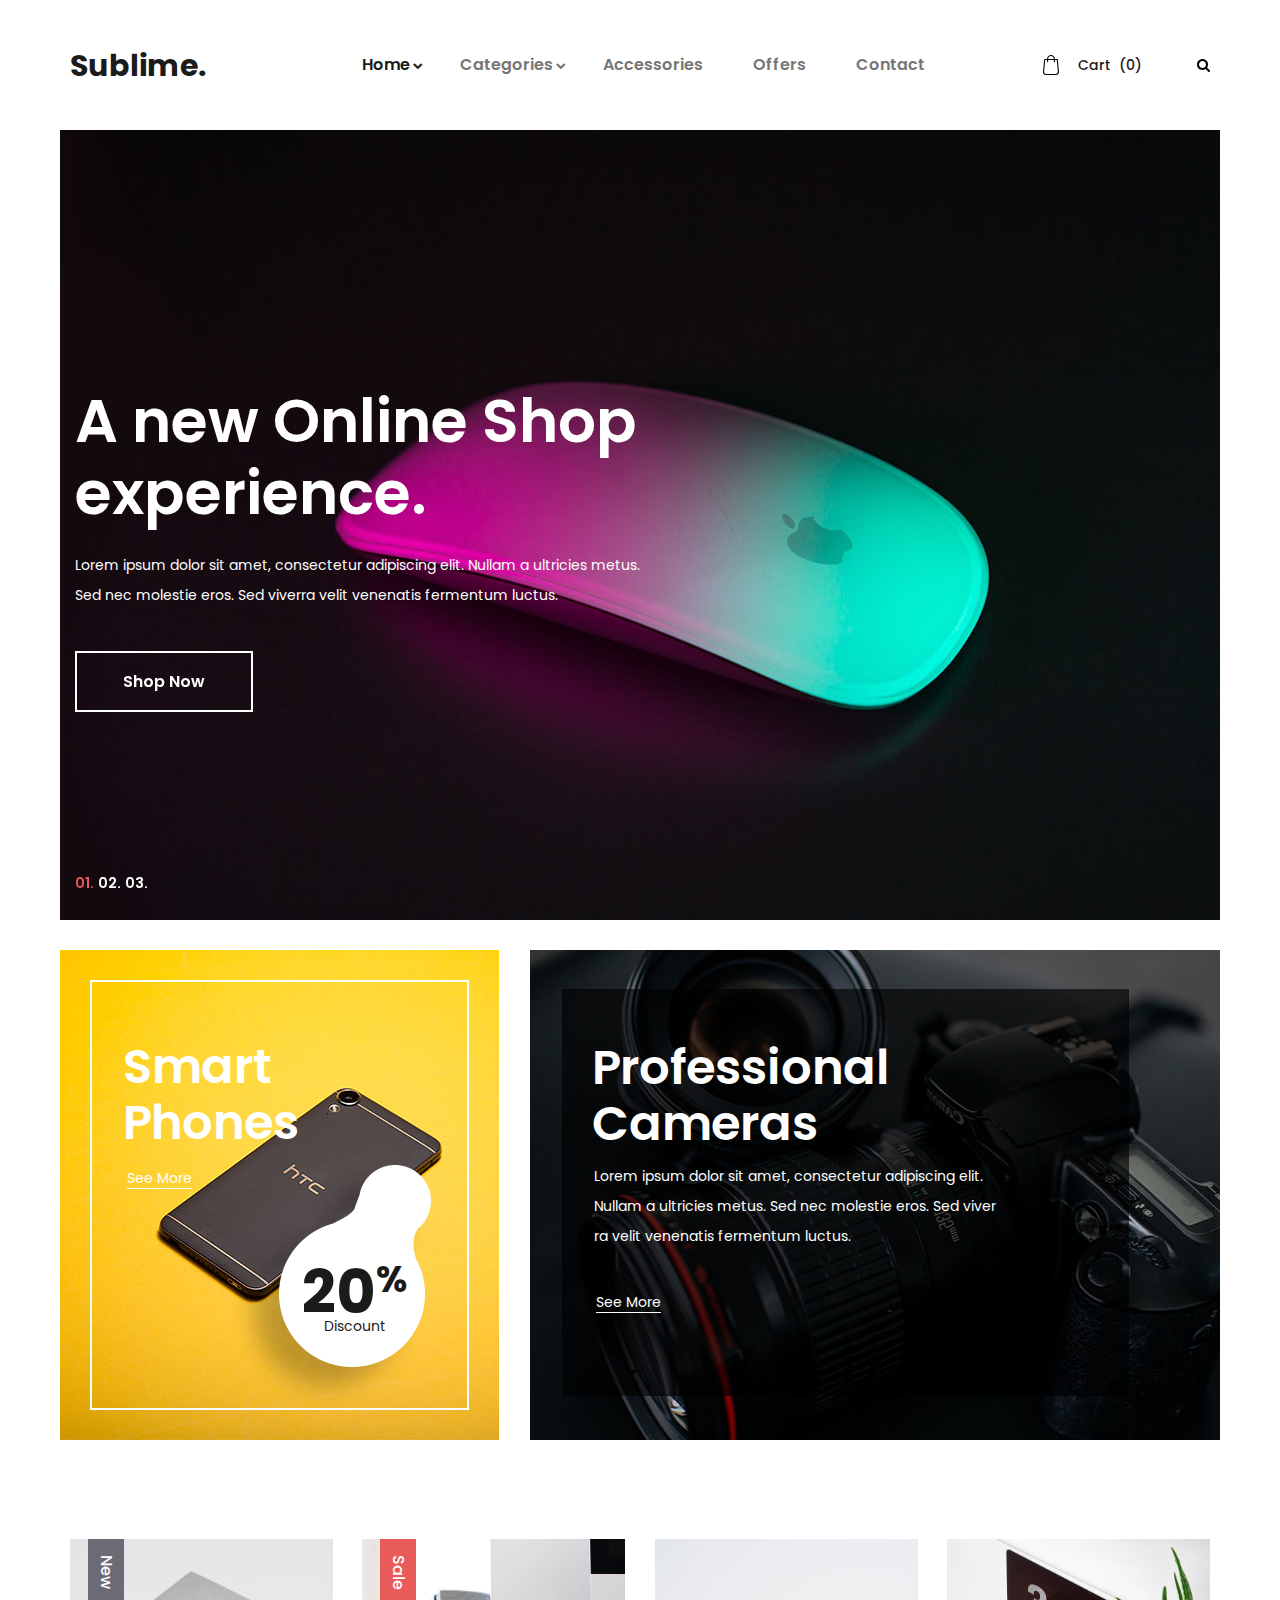
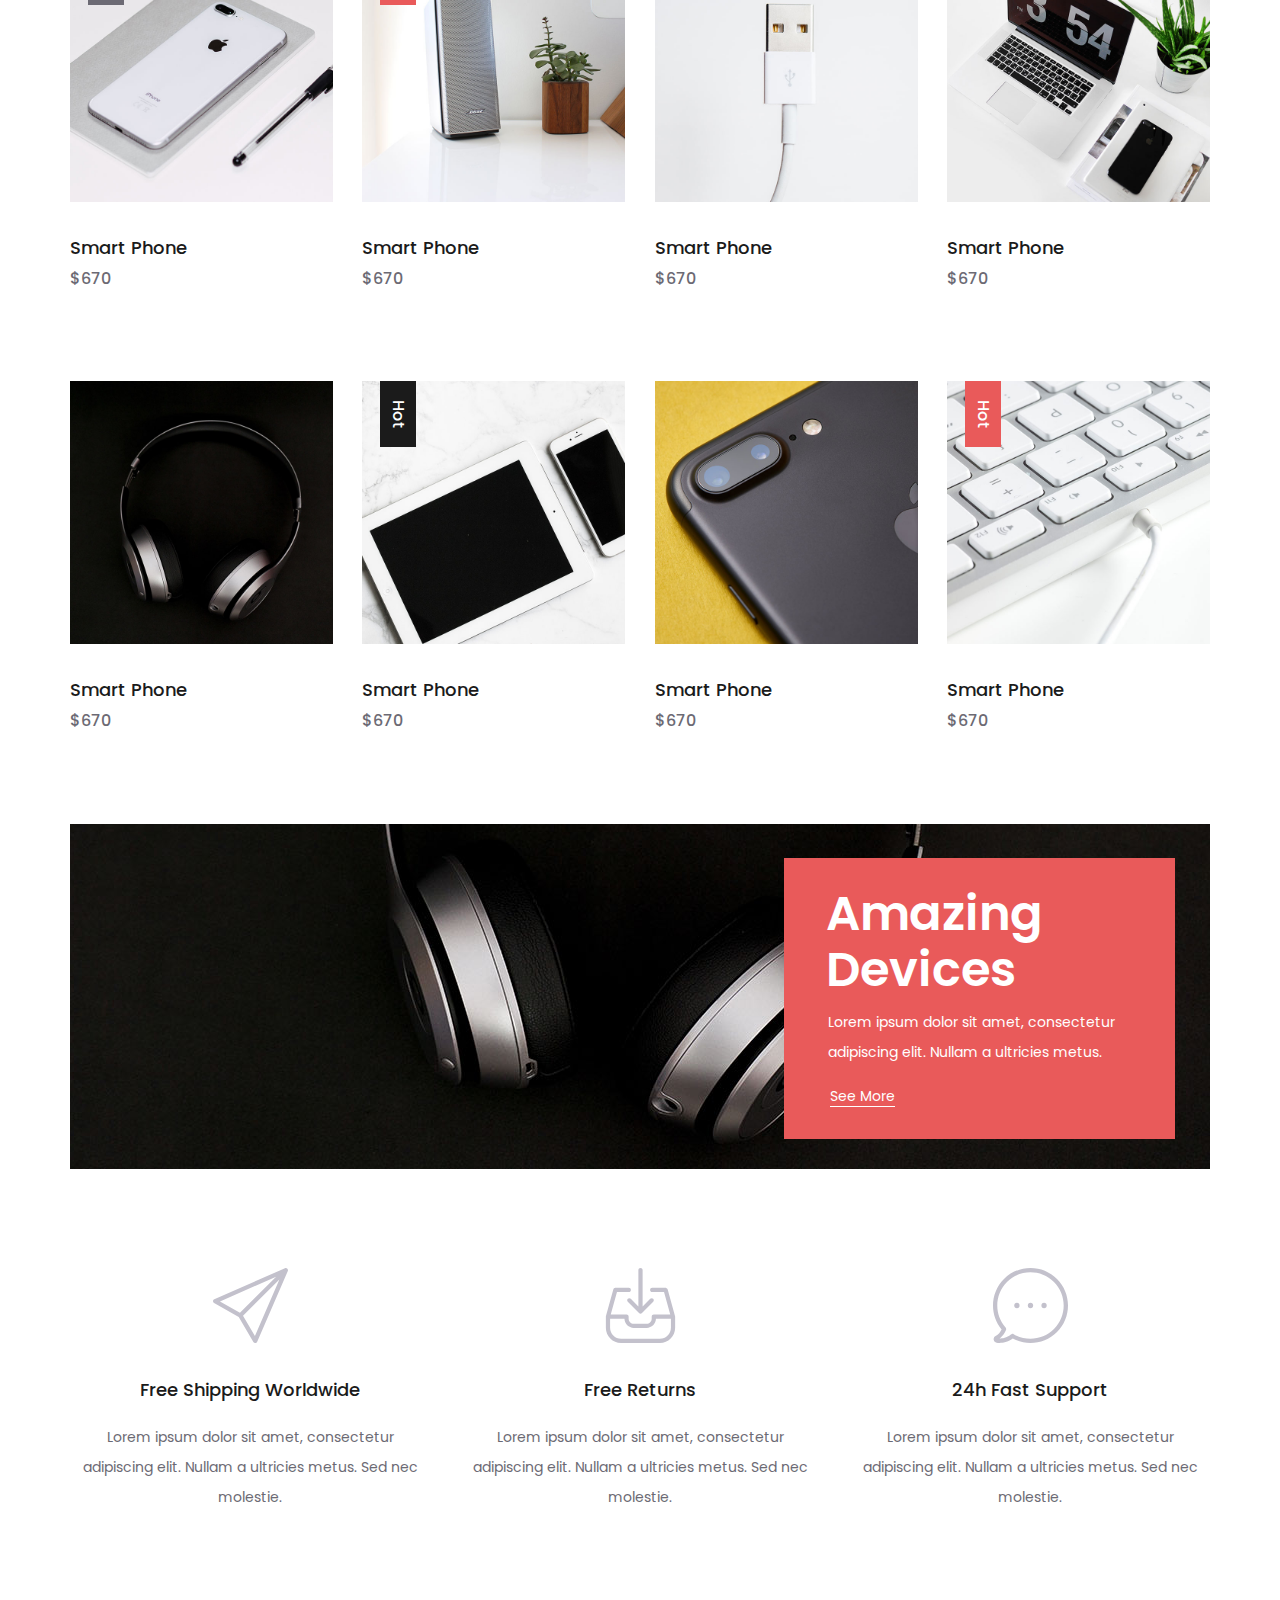
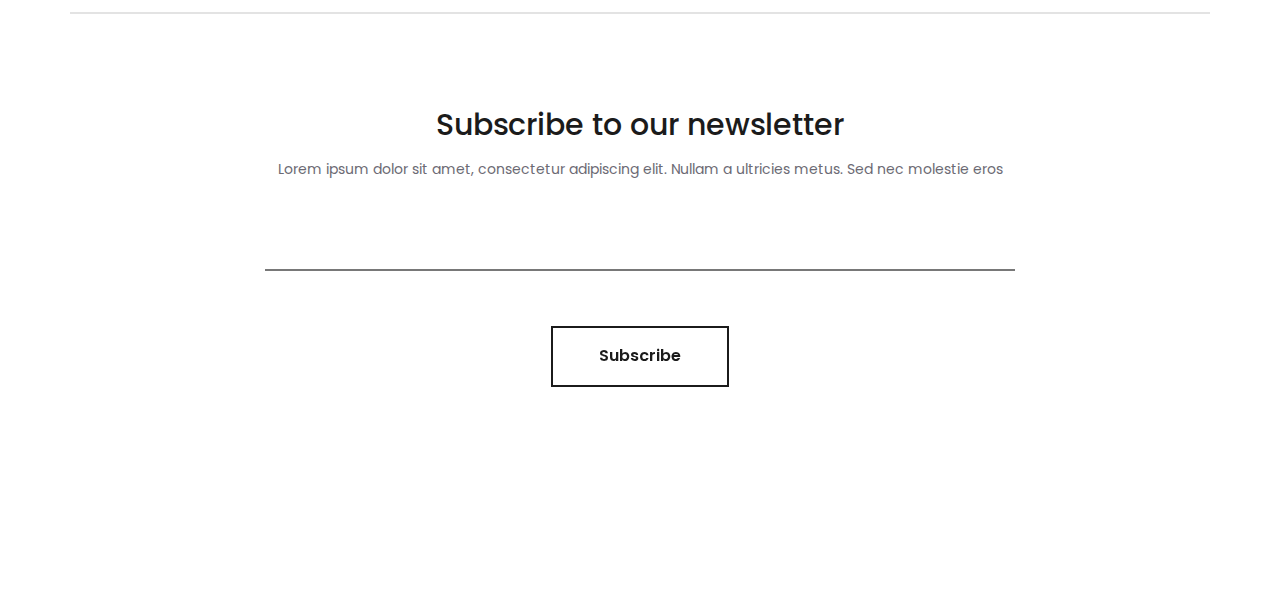
==== commit bc42d646: "Product details" ====
--- a/index.html
+++ b/index.html
@@ -1,352 +1,520 @@
-9<!DOCTYPE html>
-<html lang="en">
-<head>
-<title>Online Store</title>
-<meta charset="utf-8">
-<meta http-equiv="X-UA-Compatible" content="IE=edge">
-<meta name="description" content="Sublime project">
-<meta name="viewport" content="width=device-width, initial-scale=1">
-<link rel="stylesheet" type="text/css" href="styles/bootstrap4/bootstrap.min.css">
-<link href="plugins/font-awesome-4.7.0/css/font-awesome.min.css" rel="stylesheet" type="text/css">
-<link rel="stylesheet" type="text/css" href="plugins/OwlCarousel2-2.2.1/owl.carousel.css">
-<link rel="stylesheet" type="text/css" href="plugins/OwlCarousel2-2.2.1/owl.theme.default.css">
-<link rel="stylesheet" type="text/css" href="plugins/OwlCarousel2-2.2.1/animate.css">
-<link rel="stylesheet" type="text/css" href="styles/main_styles.css">
-<link rel="stylesheet" type="text/css" href="styles/responsive.css">
-</head>
-<body>
-
-<div class="super_container">
-
-	<!-- Header -->
-
-	<header class="header">
-		<div class="header_container">
-			<div class="container">
-				<div class="row">
-					<div class="col">
-						<div class="header_content d-flex flex-row align-items-center justify-content-start">
-							<div class="logo"><a href="#">Online Store</a></div>
-							<nav class="main_nav">
-								<ul>
-									<li class="hassubs active">
-										<a href="index.html">Home</a>
-										<ul>
-											<li><a href="categories.html">Categories</a></li>
-											<li><a href="product.html">Product</a></li>
-											<li><a href="cart.html">Cart</a></li>
-											<li><a href="checkout.html">Check out</a></li>
-											<li><a href="contact.html">Contact</a></li>
-										</ul>
-									</li>
-									<li class="hassubs">
-										<a href="categories.html">Categories</a>
-										<ul>
-											<li><a href="categories.html">Category</a></li>
-											<li><a href="categories.html">Category</a></li>
-											<li><a href="categories.html">Category</a></li>
-											<li><a href="categories.html">Category</a></li>
-											<li><a href="categories.html">Category</a></li>
-										</ul>
-									</li>
-								
-									<li><a href="#">About us</a></li>
-									<li><a href="contact.html">Contact</a></li>
-								</ul>
-							</nav>
-							<div class="header_extra ml-auto">
-								<div class="shopping_cart">
-									<a href="cart.html">
-										<svg version="1.1" xmlns="http://www.w3.org/2000/svg" xmlns:xlink="http://www.w3.org/1999/xlink" x="0px" y="0px"
-												 viewBox="0 0 489 489" style="enable-background:new 0 0 489 489;" xml:space="preserve">
-											<g>
-												<path d="M440.1,422.7l-28-315.3c-0.6-7-6.5-12.3-13.4-12.3h-57.6C340.3,42.5,297.3,0,244.5,0s-95.8,42.5-96.6,95.1H90.3
-													c-7,0-12.8,5.3-13.4,12.3l-28,315.3c0,0.4-0.1,0.8-0.1,1.2c0,35.9,32.9,65.1,73.4,65.1h244.6c40.5,0,73.4-29.2,73.4-65.1
-													C440.2,423.5,440.2,423.1,440.1,422.7z M244.5,27c37.9,0,68.8,30.4,69.6,68.1H174.9C175.7,57.4,206.6,27,244.5,27z M366.8,462
-													H122.2c-25.4,0-46-16.8-46.4-37.5l26.8-302.3h45.2v41c0,7.5,6,13.5,13.5,13.5s13.5-6,13.5-13.5v-41h139.3v41
-													c0,7.5,6,13.5,13.5,13.5s13.5-6,13.5-13.5v-41h45.2l26.9,302.3C412.8,445.2,392.1,462,366.8,462z"/>
-											</g>
-										</svg>
-										<div>Cart <span>(0)</span></div>
-									</a>
-								</div>
-								<div class="search">
-									<div class="search_icon">
-										<svg version="1.1" id="Capa_1" xmlns="http://www.w3.org/2000/svg" xmlns:xlink="http://www.w3.org/1999/xlink" x="0px" y="0px"
-										viewBox="0 0 475.084 475.084" style="enable-background:new 0 0 475.084 475.084;"
-										 xml:space="preserve">
-										<g>
-											<path d="M464.524,412.846l-97.929-97.925c23.6-34.068,35.406-72.047,35.406-113.917c0-27.218-5.284-53.249-15.852-78.087
-												c-10.561-24.842-24.838-46.254-42.825-64.241c-17.987-17.987-39.396-32.264-64.233-42.826
-												C254.246,5.285,228.217,0.003,200.999,0.003c-27.216,0-53.247,5.282-78.085,15.847C98.072,26.412,76.66,40.689,58.673,58.676
-												c-17.989,17.987-32.264,39.403-42.827,64.241C5.282,147.758,0,173.786,0,201.004c0,27.216,5.282,53.238,15.846,78.083
-												c10.562,24.838,24.838,46.247,42.827,64.234c17.987,17.993,39.403,32.264,64.241,42.832c24.841,10.563,50.869,15.844,78.085,15.844
-												c41.879,0,79.852-11.807,113.922-35.405l97.929,97.641c6.852,7.231,15.406,10.849,25.693,10.849
-												c9.897,0,18.467-3.617,25.694-10.849c7.23-7.23,10.848-15.796,10.848-25.693C475.088,428.458,471.567,419.889,464.524,412.846z
-												 M291.363,291.358c-25.029,25.033-55.148,37.549-90.364,37.549c-35.21,0-65.329-12.519-90.36-37.549
-												c-25.031-25.029-37.546-55.144-37.546-90.36c0-35.21,12.518-65.334,37.546-90.36c25.026-25.032,55.15-37.546,90.36-37.546
-												c35.212,0,65.331,12.519,90.364,37.546c25.033,25.026,37.548,55.15,37.548,90.36C328.911,236.214,316.392,266.329,291.363,291.358z
-												"/>
-										</g>
-									</svg>
-									</div>
-								</div>
-								<div class="hamburger"><i class="fa fa-bars" aria-hidden="true"></i></div>
-							</div>
-						</div>
-					</div>
-				</div>
-			</div>
-		</div>
-		
-		<!-- Search Panel -->
-		<div class="search_panel trans_300">
-			<div class="container">
-				<div class="row">
-					<div class="col">
-						<div class="search_panel_content d-flex flex-row align-items-center justify-content-end">
-							<form action="#">
-								<input type="text" class="search_input" placeholder="Search" required="required">
-							</form>
-						</div>
-					</div>
-				</div>
-			</div>
-		</div>
-
-		<!-- Social -->
-		<div class="header_social">
-			<ul>
-				<li><a href="#"><i class="fa fa-pinterest" aria-hidden="true"></i></a></li>
-				<li><a href="#"><i class="fa fa-instagram" aria-hidden="true"></i></a></li>
-				<li><a href="#"><i class="fa fa-facebook" aria-hidden="true"></i></a></li>
-				<li><a href="#"><i class="fa fa-twitter" aria-hidden="true"></i></a></li>
-			</ul>
-		</div>
-	</header>
-
-	<!-- Menu -->
-
-	<div class="menu menu_mm trans_300">
-		<div class="menu_container menu_mm">
-			<div class="page_menu_content">
-							
-				<div class="page_menu_search menu_mm">
-					<form action="#">
-						<input type="search" required="required" class="page_menu_search_input menu_mm" placeholder="Search for products...">
-					</form>
-				</div>
-				<ul class="page_menu_nav menu_mm">
-					<li class="page_menu_item has-children menu_mm">
-						<a href="index.html">Home<i class="fa fa-angle-down"></i></a>
-						<ul class="page_menu_selection menu_mm">
-							<li class="page_menu_item menu_mm"><a href="categories.html">Categories<i class="fa fa-angle-down"></i></a></li>
-							<li class="page_menu_item menu_mm"><a href="product.html">Product<i class="fa fa-angle-down"></i></a></li>
-							<li class="page_menu_item menu_mm"><a href="cart.html">Cart<i class="fa fa-angle-down"></i></a></li>
-							<li class="page_menu_item menu_mm"><a href="checkout.html">Checkout<i class="fa fa-angle-down"></i></a></li>
-							<li class="page_menu_item menu_mm"><a href="contact.html">Contact<i class="fa fa-angle-down"></i></a></li>
-						</ul>
-					</li>
-					<li class="page_menu_item has-children menu_mm">
-						<a href="categories.html">Categories<i class="fa fa-angle-down"></i></a>
-						<ul class="page_menu_selection menu_mm">
-							<li class="page_menu_item menu_mm"><a href="categories.html">Category<i class="fa fa-angle-down"></i></a></li>
-							<li class="page_menu_item menu_mm"><a href="categories.html">Category<i class="fa fa-angle-down"></i></a></li>
-							<li class="page_menu_item menu_mm"><a href="categories.html">Category<i class="fa fa-angle-down"></i></a></li>
-							<li class="page_menu_item menu_mm"><a href="categories.html">Category<i class="fa fa-angle-down"></i></a></li>
-						</ul>
-					</li>
-					
-					<li class="page_menu_item menu_mm"><a href="contact.html">Contact<i class="fa fa-angle-down"></i></a></li>
-				</ul>
-			</div>
-		</div>
-
-		<div class="menu_close"><i class="fa fa-times" aria-hidden="true"></i></div>
-
-		<div class="menu_social">
-			<ul>
-				<li><a href="#"><i class="fa fa-pinterest" aria-hidden="true"></i></a></li>
-				<li><a href="#"><i class="fa fa-instagram" aria-hidden="true"></i></a></li>
-				<li><a href="#"><i class="fa fa-facebook" aria-hidden="true"></i></a></li>
-				<li><a href="#"><i class="fa fa-twitter" aria-hidden="true"></i></a></li>
-			</ul>
-		</div>
-	</div>
-	
-	<!-- Home -->
-
-	<div class="home">
-		<div class="home_slider_container">
-			
-			<!-- Home Slider -->
-			<div class="owl-carousel owl-theme home_slider">
-				
-				<!-- Slider Item -->
-				<div class="owl-item home_slider_item">
-					<div class="home_slider_background" style="background-image:url(images/home_slider_1.jpg)"></div>
-					<div class="home_slider_content_container">
-						<div class="container">
-							<div class="row">
-								<div class="col">
-									<div class="home_slider_content"  data-animation-in="fadeIn" data-animation-out="animate-out fadeOut">
-										<div class="home_slider_title">A new Online Shop experience.</div>
-										<div class="home_slider_subtitle">Lorem ipsum dolor sit amet, consectetur adipiscing elit. Nullam a ultricies metus. Sed nec molestie eros. Sed viverra velit venenatis fermentum luctus.</div>
-										<div class="button button_light home_button"><a href="#">Shop Now</a></div>
-									</div>
-								</div>
-							</div>
-						</div>
-					</div>
-				</div>
-
-				<!-- Slider Item -->
-				<div class="owl-item home_slider_item">
-					<div class="home_slider_background" style="background-image:url(images/home_slider_1.jpg)"></div>
-					<div class="home_slider_content_container">
-						<div class="container">
-							<div class="row">
-								<div class="col">
-									<div class="home_slider_content"  data-animation-in="fadeIn" data-animation-out="animate-out fadeOut">
-										<div class="home_slider_title">A new Online Shop experience.</div>
-										<div class="home_slider_subtitle">Lorem ipsum dolor sit amet, consectetur adipiscing elit. Nullam a ultricies metus. Sed nec molestie eros. Sed viverra velit venenatis fermentum luctus.</div>
-										<div class="button button_light home_button"><a href="#">Shop Now</a></div>
-									</div>
-								</div>
-							</div>
-						</div>
-					</div>
-				</div>
-
-				<!-- Slider Item -->
-				<div class="owl-item home_slider_item">
-					<div class="home_slider_background" style="background-image:url(images/home_slider_1.jpg)"></div>
-					<div class="home_slider_content_container">
-						<div class="container">
-							<div class="row">
-								<div class="col">
-									<div class="home_slider_content"  data-animation-in="fadeIn" data-animation-out="animate-out fadeOut">
-										<div class="home_slider_title">A new Online Shop experience.</div>
-										<div class="home_slider_subtitle">Lorem ipsum dolor sit amet, consectetur adipiscing elit. Nullam a ultricies metus. Sed nec molestie eros. Sed viverra velit venenatis fermentum luctus.</div>
-										<div class="button button_light home_button"><a href="#">Shop Now</a></div>
-									</div>
-								</div>
-							</div>
-						</div>
-					</div>
-				</div>
-
-			</div>
-
-			<!-- Home Slider Dots -->
-			
-			<div class="home_slider_dots_container">
-				<div class="container">
-					<div class="row">
-						<div class="col">
-							<div class="home_slider_dots">
-								<ul id="home_slider_custom_dots" class="home_slider_custom_dots">
-									<li class="home_slider_custom_dot active">01.</li>
-									<li class="home_slider_custom_dot">02.</li>
-									<li class="home_slider_custom_dot">03.</li>
-								</ul>
-							</div>
-						</div>
-					</div>
-				</div>	
-			</div>
-
-		</div>
-	</div>
-
-	
-		 <div id="people">
-           <!--template clones will be rendered here -->
-	</div>
-      
-	<!-- the template tag does not render in the document,
-		 JS is used to populate and clone it -->
-		 <div >
-	<template id="person">
-	  <div style="padding: 20px; display: inline-block;">
-		<p class="name" style = "font-weight: bold; color:brown " ></p>
-		<img src="" alt="" class="image">
-		<p class="price"></p>
-		<a href="#"  >Add to Cart</a>
-	  </div>
-  </template>
-  </div>
-<!----paginationS-->
-  <div class="pagination" style ="margin:auto;padding:2%;width: 40%;">
-	<a href="#">&laquo;</a>
-	<a href="#">1</a>
-	<a href="#">2</a>
-	<a href="#">3</a>
-	<a href="#">4</a>
-	<a href="#">5</a>
-	<a href="#">6</a>
-	<a href="#">&raquo;</a>
-  </div>
-	<!-- Footer -->
-	
-	<div class="footer_overlay"></div>
-	<footer class="footer">
-		<div class="footer_background" style="background-image:url(images/footer.jpg)"></div>
-		<div class="container">
-			<div class="row">
-				<div class="col">
-					<div class="footer_content d-flex flex-lg-row flex-column align-items-center justify-content-lg-start justify-content-center">
-						<div class="footer_logo"><a href="#">Online Store</a></div>
-						<div class="copyright ml-auto mr-auto"><!-- Link back to Colorlib can't be removed. Template is licensed under CC BY 3.0. -->
-Copyright &copy;<script>document.write(new Date().getFullYear());</script> All rights reserved | This template is made with <i class="fa fa-heart-o" aria-hidden="true"></i> by <a href="https://colorlib.com" target="_blank">Colorlib</a>
-<!-- Link back to Colorlib can't be removed. Template is licensed under CC BY 3.0. --></div>
-						<div class="footer_social ml-lg-auto">
-							<ul>
-								<li><a href="#"><i class="fa fa-pinterest" aria-hidden="true"></i></a></li>
-								<li><a href="#"><i class="fa fa-instagram" aria-hidden="true"></i></a></li>
-								<li><a href="#"><i class="fa fa-facebook" aria-hidden="true"></i></a></li>
-								<li><a href="#"><i class="fa fa-twitter" aria-hidden="true"></i></a></li>
-							</ul>
-						</div>
-					</div>
-				</div>
-			</div>
-		</div>
-	</footer>
-</div>
-
-<script src="js/jquery-3.2.1.min.js"></script>
-<script src="styles/bootstrap4/popper.js"></script>
-<script src="styles/bootstrap4/bootstrap.min.js"></script>
-<script src="plugins/greensock/TweenMax.min.js"></script>
-<script src="plugins/greensock/TimelineMax.min.js"></script>
-<script src="plugins/scrollmagic/ScrollMagic.min.js"></script>
-<script src="plugins/greensock/animation.gsap.min.js"></script>
-<script src="plugins/greensock/ScrollToPlugin.min.js"></script>
-<script src="plugins/OwlCarousel2-2.2.1/owl.carousel.js"></script>
-<script src="plugins/Isotope/isotope.pkgd.min.js"></script>
-<script src="plugins/easing/easing.js"></script>
-<script src="plugins/parallax-js-master/parallax.min.js"></script>
-<script src="js/custom.js"></script>
-<script>
- const personTemplate = document.querySelector("#person");
-const peopleContainer = document.querySelector("#people");
-
-async function getApi() {
-  const req = await fetch("https://afternoon-falls-30227.herokuapp.com/api/v1/products/?page=1");
-  const resp = await req.json();
-
-  for (const product of resp.data) {
-    let clone = document.importNode(personTemplate.content, true);
-    clone.querySelector(".name").textContent = product.Name;
-    clone.querySelector(".image").src = product.ProductPicUrl;
-    clone.querySelector(".price").textContent = product.Price;
-    peopleContainer.appendChild(clone);
-  }
-}
-
-getApi();
-
-</script>
-</body>
+<!DOCTYPE html>
+<html lang="en">
+<head>
+<title>Sublime</title>
+<meta charset="utf-8">
+<meta http-equiv="X-UA-Compatible" content="IE=edge">
+<meta name="description" content="Sublime project">
+<meta name="viewport" content="width=device-width, initial-scale=1">
+<link rel="stylesheet" type="text/css" href="styles/bootstrap4/bootstrap.min.css">
+<link href="plugins/font-awesome-4.7.0/css/font-awesome.min.css" rel="stylesheet" type="text/css">
+<link rel="stylesheet" type="text/css" href="plugins/OwlCarousel2-2.2.1/owl.carousel.css">
+<link rel="stylesheet" type="text/css" href="plugins/OwlCarousel2-2.2.1/owl.theme.default.css">
+<link rel="stylesheet" type="text/css" href="plugins/OwlCarousel2-2.2.1/animate.css">
+<link rel="stylesheet" type="text/css" href="styles/main_styles.css">
+<link rel="stylesheet" type="text/css" href="styles/responsive.css">
+</head>
+<body>
+
+<div class="super_container">
+
+	<!-- Header -->
+
+	<header class="header">
+		<div class="header_container">
+			<div class="container">
+				<div class="row">
+					<div class="col">
+						<div class="header_content d-flex flex-row align-items-center justify-content-start">
+							<div class="logo"><a href="#">Sublime.</a></div>
+							<nav class="main_nav">
+								<ul>
+									<li class="hassubs active">
+										<a href="index.html">Home</a>
+										<ul>
+											<li><a href="categories.html">Categories</a></li>
+											<li><a href="product.html">Product</a></li>
+											<li><a href="cart.html">Cart</a></li>
+											<li><a href="checkout.html">Check out</a></li>
+											<li><a href="contact.html">Contact</a></li>
+										</ul>
+									</li>
+									<li class="hassubs">
+										<a href="categories.html">Categories</a>
+										<ul>
+											<li><a href="categories.html">Category</a></li>
+											<li><a href="categories.html">Category</a></li>
+											<li><a href="categories.html">Category</a></li>
+											<li><a href="categories.html">Category</a></li>
+											<li><a href="categories.html">Category</a></li>
+										</ul>
+									</li>
+									<li><a href="#">Accessories</a></li>
+									<li><a href="#">Offers</a></li>
+									<li><a href="contact.html">Contact</a></li>
+								</ul>
+							</nav>
+							<div class="header_extra ml-auto">
+								<div class="shopping_cart">
+									<a href="cart.html">
+										<svg version="1.1" xmlns="http://www.w3.org/2000/svg" xmlns:xlink="http://www.w3.org/1999/xlink" x="0px" y="0px"
+												 viewBox="0 0 489 489" style="enable-background:new 0 0 489 489;" xml:space="preserve">
+											<g>
+												<path d="M440.1,422.7l-28-315.3c-0.6-7-6.5-12.3-13.4-12.3h-57.6C340.3,42.5,297.3,0,244.5,0s-95.8,42.5-96.6,95.1H90.3
+													c-7,0-12.8,5.3-13.4,12.3l-28,315.3c0,0.4-0.1,0.8-0.1,1.2c0,35.9,32.9,65.1,73.4,65.1h244.6c40.5,0,73.4-29.2,73.4-65.1
+													C440.2,423.5,440.2,423.1,440.1,422.7z M244.5,27c37.9,0,68.8,30.4,69.6,68.1H174.9C175.7,57.4,206.6,27,244.5,27z M366.8,462
+													H122.2c-25.4,0-46-16.8-46.4-37.5l26.8-302.3h45.2v41c0,7.5,6,13.5,13.5,13.5s13.5-6,13.5-13.5v-41h139.3v41
+													c0,7.5,6,13.5,13.5,13.5s13.5-6,13.5-13.5v-41h45.2l26.9,302.3C412.8,445.2,392.1,462,366.8,462z"/>
+											</g>
+										</svg>
+										<div>Cart <span>(0)</span></div>
+									</a>
+								</div>
+								<div class="search">
+									<div class="search_icon">
+										<svg version="1.1" id="Capa_1" xmlns="http://www.w3.org/2000/svg" xmlns:xlink="http://www.w3.org/1999/xlink" x="0px" y="0px"
+										viewBox="0 0 475.084 475.084" style="enable-background:new 0 0 475.084 475.084;"
+										 xml:space="preserve">
+										<g>
+											<path d="M464.524,412.846l-97.929-97.925c23.6-34.068,35.406-72.047,35.406-113.917c0-27.218-5.284-53.249-15.852-78.087
+												c-10.561-24.842-24.838-46.254-42.825-64.241c-17.987-17.987-39.396-32.264-64.233-42.826
+												C254.246,5.285,228.217,0.003,200.999,0.003c-27.216,0-53.247,5.282-78.085,15.847C98.072,26.412,76.66,40.689,58.673,58.676
+												c-17.989,17.987-32.264,39.403-42.827,64.241C5.282,147.758,0,173.786,0,201.004c0,27.216,5.282,53.238,15.846,78.083
+												c10.562,24.838,24.838,46.247,42.827,64.234c17.987,17.993,39.403,32.264,64.241,42.832c24.841,10.563,50.869,15.844,78.085,15.844
+												c41.879,0,79.852-11.807,113.922-35.405l97.929,97.641c6.852,7.231,15.406,10.849,25.693,10.849
+												c9.897,0,18.467-3.617,25.694-10.849c7.23-7.23,10.848-15.796,10.848-25.693C475.088,428.458,471.567,419.889,464.524,412.846z
+												 M291.363,291.358c-25.029,25.033-55.148,37.549-90.364,37.549c-35.21,0-65.329-12.519-90.36-37.549
+												c-25.031-25.029-37.546-55.144-37.546-90.36c0-35.21,12.518-65.334,37.546-90.36c25.026-25.032,55.15-37.546,90.36-37.546
+												c35.212,0,65.331,12.519,90.364,37.546c25.033,25.026,37.548,55.15,37.548,90.36C328.911,236.214,316.392,266.329,291.363,291.358z
+												"/>
+										</g>
+									</svg>
+									</div>
+								</div>
+								<div class="hamburger"><i class="fa fa-bars" aria-hidden="true"></i></div>
+							</div>
+						</div>
+					</div>
+				</div>
+			</div>
+		</div>
+		
+		<!-- Search Panel -->
+		<div class="search_panel trans_300">
+			<div class="container">
+				<div class="row">
+					<div class="col">
+						<div class="search_panel_content d-flex flex-row align-items-center justify-content-end">
+							<form action="#">
+								<input type="text" class="search_input" placeholder="Search" required="required">
+							</form>
+						</div>
+					</div>
+				</div>
+			</div>
+		</div>
+
+		<!-- Social -->
+		<div class="header_social">
+			<ul>
+				<li><a href="#"><i class="fa fa-pinterest" aria-hidden="true"></i></a></li>
+				<li><a href="#"><i class="fa fa-instagram" aria-hidden="true"></i></a></li>
+				<li><a href="#"><i class="fa fa-facebook" aria-hidden="true"></i></a></li>
+				<li><a href="#"><i class="fa fa-twitter" aria-hidden="true"></i></a></li>
+			</ul>
+		</div>
+	</header>
+
+	<!-- Menu -->
+
+	<div class="menu menu_mm trans_300">
+		<div class="menu_container menu_mm">
+			<div class="page_menu_content">
+							
+				<div class="page_menu_search menu_mm">
+					<form action="#">
+						<input type="search" required="required" class="page_menu_search_input menu_mm" placeholder="Search for products...">
+					</form>
+				</div>
+				<ul class="page_menu_nav menu_mm">
+					<li class="page_menu_item has-children menu_mm">
+						<a href="index.html">Home<i class="fa fa-angle-down"></i></a>
+						<ul class="page_menu_selection menu_mm">
+							<li class="page_menu_item menu_mm"><a href="categories.html">Categories<i class="fa fa-angle-down"></i></a></li>
+							<li class="page_menu_item menu_mm"><a href="product.html">Product<i class="fa fa-angle-down"></i></a></li>
+							<li class="page_menu_item menu_mm"><a href="cart.html">Cart<i class="fa fa-angle-down"></i></a></li>
+							<li class="page_menu_item menu_mm"><a href="checkout.html">Checkout<i class="fa fa-angle-down"></i></a></li>
+							<li class="page_menu_item menu_mm"><a href="contact.html">Contact<i class="fa fa-angle-down"></i></a></li>
+						</ul>
+					</li>
+					<li class="page_menu_item has-children menu_mm">
+						<a href="categories.html">Categories<i class="fa fa-angle-down"></i></a>
+						<ul class="page_menu_selection menu_mm">
+							<li class="page_menu_item menu_mm"><a href="categories.html">Category<i class="fa fa-angle-down"></i></a></li>
+							<li class="page_menu_item menu_mm"><a href="categories.html">Category<i class="fa fa-angle-down"></i></a></li>
+							<li class="page_menu_item menu_mm"><a href="categories.html">Category<i class="fa fa-angle-down"></i></a></li>
+							<li class="page_menu_item menu_mm"><a href="categories.html">Category<i class="fa fa-angle-down"></i></a></li>
+						</ul>
+					</li>
+					<li class="page_menu_item menu_mm"><a href="index.html">Accessories<i class="fa fa-angle-down"></i></a></li>
+					<li class="page_menu_item menu_mm"><a href="#">Offers<i class="fa fa-angle-down"></i></a></li>
+					<li class="page_menu_item menu_mm"><a href="contact.html">Contact<i class="fa fa-angle-down"></i></a></li>
+				</ul>
+			</div>
+		</div>
+
+		<div class="menu_close"><i class="fa fa-times" aria-hidden="true"></i></div>
+
+		<div class="menu_social">
+			<ul>
+				<li><a href="#"><i class="fa fa-pinterest" aria-hidden="true"></i></a></li>
+				<li><a href="#"><i class="fa fa-instagram" aria-hidden="true"></i></a></li>
+				<li><a href="#"><i class="fa fa-facebook" aria-hidden="true"></i></a></li>
+				<li><a href="#"><i class="fa fa-twitter" aria-hidden="true"></i></a></li>
+			</ul>
+		</div>
+	</div>
+	
+	<!-- Home -->
+
+	<div class="home">
+		<div class="home_slider_container">
+			
+			<!-- Home Slider -->
+			<div class="owl-carousel owl-theme home_slider">
+				
+				<!-- Slider Item -->
+				<div class="owl-item home_slider_item">
+					<div class="home_slider_background" style="background-image:url(images/home_slider_1.jpg)"></div>
+					<div class="home_slider_content_container">
+						<div class="container">
+							<div class="row">
+								<div class="col">
+									<div class="home_slider_content"  data-animation-in="fadeIn" data-animation-out="animate-out fadeOut">
+										<div class="home_slider_title">A new Online Shop experience.</div>
+										<div class="home_slider_subtitle">Lorem ipsum dolor sit amet, consectetur adipiscing elit. Nullam a ultricies metus. Sed nec molestie eros. Sed viverra velit venenatis fermentum luctus.</div>
+										<div class="button button_light home_button"><a href="#">Shop Now</a></div>
+									</div>
+								</div>
+							</div>
+						</div>
+					</div>
+				</div>
+
+				<!-- Slider Item -->
+				<div class="owl-item home_slider_item">
+					<div class="home_slider_background" style="background-image:url(images/home_slider_1.jpg)"></div>
+					<div class="home_slider_content_container">
+						<div class="container">
+							<div class="row">
+								<div class="col">
+									<div class="home_slider_content"  data-animation-in="fadeIn" data-animation-out="animate-out fadeOut">
+										<div class="home_slider_title">A new Online Shop experience.</div>
+										<div class="home_slider_subtitle">Lorem ipsum dolor sit amet, consectetur adipiscing elit. Nullam a ultricies metus. Sed nec molestie eros. Sed viverra velit venenatis fermentum luctus.</div>
+										<div class="button button_light home_button"><a href="#">Shop Now</a></div>
+									</div>
+								</div>
+							</div>
+						</div>
+					</div>
+				</div>
+
+				<!-- Slider Item -->
+				<div class="owl-item home_slider_item">
+					<div class="home_slider_background" style="background-image:url(images/home_slider_1.jpg)"></div>
+					<div class="home_slider_content_container">
+						<div class="container">
+							<div class="row">
+								<div class="col">
+									<div class="home_slider_content"  data-animation-in="fadeIn" data-animation-out="animate-out fadeOut">
+										<div class="home_slider_title">A new Online Shop experience.</div>
+										<div class="home_slider_subtitle">Lorem ipsum dolor sit amet, consectetur adipiscing elit. Nullam a ultricies metus. Sed nec molestie eros. Sed viverra velit venenatis fermentum luctus.</div>
+										<div class="button button_light home_button"><a href="#">Shop Now</a></div>
+									</div>
+								</div>
+							</div>
+						</div>
+					</div>
+				</div>
+
+			</div>
+
+			<!-- Home Slider Dots -->
+			
+			<div class="home_slider_dots_container">
+				<div class="container">
+					<div class="row">
+						<div class="col">
+							<div class="home_slider_dots">
+								<ul id="home_slider_custom_dots" class="home_slider_custom_dots">
+									<li class="home_slider_custom_dot active">01.</li>
+									<li class="home_slider_custom_dot">02.</li>
+									<li class="home_slider_custom_dot">03.</li>
+								</ul>
+							</div>
+						</div>
+					</div>
+				</div>	
+			</div>
+
+		</div>
+	</div>
+
+	<!-- Ads -->
+
+	<div class="avds">
+		<div class="avds_container d-flex flex-lg-row flex-column align-items-start justify-content-between">
+			<div class="avds_small">
+				<div class="avds_background" style="background-image:url(images/avds_small.jpg)"></div>
+				<div class="avds_small_inner">
+					<div class="avds_discount_container">
+						<img src="images/discount.png" alt="">
+						<div>
+							<div class="avds_discount">
+								<div>20<span>%</span></div>
+								<div>Discount</div>
+							</div>
+						</div>
+					</div>
+					<div class="avds_small_content">
+						<div class="avds_title">Smart Phones</div>
+						<div class="avds_link"><a href="categories.html">See More</a></div>
+					</div>
+				</div>
+			</div>
+			<div class="avds_large">
+				<div class="avds_background" style="background-image:url(images/avds_large.jpg)"></div>
+				<div class="avds_large_container">
+					<div class="avds_large_content">
+						<div class="avds_title">Professional Cameras</div>
+						<div class="avds_text">Lorem ipsum dolor sit amet, consectetur adipiscing elit. Nullam a ultricies metus. Sed nec molestie eros. Sed viver ra velit venenatis fermentum luctus.</div>
+						<div class="avds_link avds_link_large"><a href="categories.html">See More</a></div>
+					</div>
+				</div>
+			</div>
+		</div>
+	</div>
+
+	<!-- Products -->
+
+	<div class="products">
+		<div class="container">
+			<div class="row">
+				<div class="col">
+					
+					<div class="product_grid">
+
+						<!-- Product -->
+						<div class="product">
+							<div class="product_image"><img src="images/product_1.jpg" alt=""></div>
+							<div class="product_extra product_new"><a href="categories.html">New</a></div>
+							<div class="product_content">
+								<div class="product_title"><a href="product.html">Smart Phone</a></div>
+								<div class="product_price">$670</div>
+							</div>
+						</div>
+
+						<!-- Product -->
+						<div class="product">
+							<div class="product_image"><img src="images/product_2.jpg" alt=""></div>
+							<div class="product_extra product_sale"><a href="categories.html">Sale</a></div>
+							<div class="product_content">
+								<div class="product_title"><a href="product.html">Smart Phone</a></div>
+								<div class="product_price">$670</div>
+							</div>
+						</div>
+
+						<!-- Product -->
+						<div class="product">
+							<div class="product_image"><img src="images/product_3.jpg" alt=""></div>
+							<div class="product_content">
+								<div class="product_title"><a href="product.html">Smart Phone</a></div>
+								<div class="product_price">$670</div>
+							</div>
+						</div>
+
+						<!-- Product -->
+						<div class="product">
+							<div class="product_image"><img src="images/product_4.jpg" alt=""></div>
+							<div class="product_content">
+								<div class="product_title"><a href="product.html">Smart Phone</a></div>
+								<div class="product_price">$670</div>
+							</div>
+						</div>
+
+						<!-- Product -->
+						<div class="product">
+							<div class="product_image"><img src="images/product_5.jpg" alt=""></div>
+							<div class="product_content">
+								<div class="product_title"><a href="product.html">Smart Phone</a></div>
+								<div class="product_price">$670</div>
+							</div>
+						</div>
+
+						<!-- Product -->
+						<div class="product">
+							<div class="product_image"><img src="images/product_6.jpg" alt=""></div>
+							<div class="product_extra product_hot"><a href="categories.html">Hot</a></div>
+							<div class="product_content">
+								<div class="product_title"><a href="product.html">Smart Phone</a></div>
+								<div class="product_price">$670</div>
+							</div>
+						</div>
+
+						<!-- Product -->
+						<div class="product">
+							<div class="product_image"><img src="images/product_7.jpg" alt=""></div>
+							<div class="product_content">
+								<div class="product_title"><a href="product.html">Smart Phone</a></div>
+								<div class="product_price">$670</div>
+							</div>
+						</div>
+
+						<!-- Product -->
+						<div class="product">
+							<div class="product_image"><img src="images/product_8.jpg" alt=""></div>
+							<div class="product_extra product_sale"><a href="categories.html">Hot</a></div>
+							<div class="product_content">
+								<div class="product_title"><a href="product.html">Smart Phone</a></div>
+								<div class="product_price">$670</div>
+							</div>
+						</div>
+
+					</div>
+						
+				</div>
+			</div>
+		</div>
+	</div>
+
+	<!-- Ad -->
+
+	<div class="avds_xl">
+		<div class="container">
+			<div class="row">
+				<div class="col">
+					<div class="avds_xl_container clearfix">
+						<div class="avds_xl_background" style="background-image:url(images/avds_xl.jpg)"></div>
+						<div class="avds_xl_content">
+							<div class="avds_title">Amazing Devices</div>
+							<div class="avds_text">Lorem ipsum dolor sit amet, consectetur adipiscing elit. Nullam a ultricies metus.</div>
+							<div class="avds_link avds_xl_link"><a href="categories.html">See More</a></div>
+						</div>
+					</div>
+				</div>
+			</div>
+		</div>
+	</div>
+
+	<!-- Icon Boxes -->
+
+	<div class="icon_boxes">
+		<div class="container">
+			<div class="row icon_box_row">
+				
+				<!-- Icon Box -->
+				<div class="col-lg-4 icon_box_col">
+					<div class="icon_box">
+						<div class="icon_box_image"><img src="images/icon_1.svg" alt=""></div>
+						<div class="icon_box_title">Free Shipping Worldwide</div>
+						<div class="icon_box_text">
+							<p>Lorem ipsum dolor sit amet, consectetur adipiscing elit. Nullam a ultricies metus. Sed nec molestie.</p>
+						</div>
+					</div>
+				</div>
+
+				<!-- Icon Box -->
+				<div class="col-lg-4 icon_box_col">
+					<div class="icon_box">
+						<div class="icon_box_image"><img src="images/icon_2.svg" alt=""></div>
+						<div class="icon_box_title">Free Returns</div>
+						<div class="icon_box_text">
+							<p>Lorem ipsum dolor sit amet, consectetur adipiscing elit. Nullam a ultricies metus. Sed nec molestie.</p>
+						</div>
+					</div>
+				</div>
+
+				<!-- Icon Box -->
+				<div class="col-lg-4 icon_box_col">
+					<div class="icon_box">
+						<div class="icon_box_image"><img src="images/icon_3.svg" alt=""></div>
+						<div class="icon_box_title">24h Fast Support</div>
+						<div class="icon_box_text">
+							<p>Lorem ipsum dolor sit amet, consectetur adipiscing elit. Nullam a ultricies metus. Sed nec molestie.</p>
+						</div>
+					</div>
+				</div>
+
+			</div>
+		</div>
+	</div>
+
+	<!-- Newsletter -->
+
+	<div class="newsletter">
+		<div class="container">
+			<div class="row">
+				<div class="col">
+					<div class="newsletter_border"></div>
+				</div>
+			</div>
+			<div class="row">
+				<div class="col-lg-8 offset-lg-2">
+					<div class="newsletter_content text-center">
+						<div class="newsletter_title">Subscribe to our newsletter</div>
+						<div class="newsletter_text"><p>Lorem ipsum dolor sit amet, consectetur adipiscing elit. Nullam a ultricies metus. Sed nec molestie eros</p></div>
+						<div class="newsletter_form_container">
+							<form action="#" id="newsletter_form" class="newsletter_form">
+								<input type="email" class="newsletter_input" required="required">
+								<button class="newsletter_button trans_200"><span>Subscribe</span></button>
+							</form>
+						</div>
+					</div>
+				</div>
+			</div>
+		</div>
+	</div>
+
+	<!-- Footer -->
+	
+	<div class="footer_overlay"></div>
+	<footer class="footer">
+		<div class="footer_background" style="background-image:url(images/footer.jpg)"></div>
+		<div class="container">
+			<div class="row">
+				<div class="col">
+					<div class="footer_content d-flex flex-lg-row flex-column align-items-center justify-content-lg-start justify-content-center">
+						<div class="footer_logo"><a href="#">Sublime.</a></div>
+						<div class="copyright ml-auto mr-auto"><!-- Link back to Colorlib can't be removed. Template is licensed under CC BY 3.0. -->
+Copyright &copy;<script>document.write(new Date().getFullYear());</script> All rights reserved | This template is made with <i class="fa fa-heart-o" aria-hidden="true"></i> by <a href="https://colorlib.com" target="_blank">Colorlib</a>
+<!-- Link back to Colorlib can't be removed. Template is licensed under CC BY 3.0. --></div>
+						<div class="footer_social ml-lg-auto">
+							<ul>
+								<li><a href="#"><i class="fa fa-pinterest" aria-hidden="true"></i></a></li>
+								<li><a href="#"><i class="fa fa-instagram" aria-hidden="true"></i></a></li>
+								<li><a href="#"><i class="fa fa-facebook" aria-hidden="true"></i></a></li>
+								<li><a href="#"><i class="fa fa-twitter" aria-hidden="true"></i></a></li>
+							</ul>
+						</div>
+					</div>
+				</div>
+			</div>
+		</div>
+	</footer>
+</div>
+
+<script src="js/jquery-3.2.1.min.js"></script>
+<script src="styles/bootstrap4/popper.js"></script>
+<script src="styles/bootstrap4/bootstrap.min.js"></script>
+<script src="plugins/greensock/TweenMax.min.js"></script>
+<script src="plugins/greensock/TimelineMax.min.js"></script>
+<script src="plugins/scrollmagic/ScrollMagic.min.js"></script>
+<script src="plugins/greensock/animation.gsap.min.js"></script>
+<script src="plugins/greensock/ScrollToPlugin.min.js"></script>
+<script src="plugins/OwlCarousel2-2.2.1/owl.carousel.js"></script>
+<script src="plugins/Isotope/isotope.pkgd.min.js"></script>
+<script src="plugins/easing/easing.js"></script>
+<script src="plugins/parallax-js-master/parallax.min.js"></script>
+<script src="js/custom.js"></script>
+</body>
 </html>--- a/styles/main_styles.css
+++ b/styles/main_styles.css
@@ -1,1456 +1,1440 @@
-@charset "utf-8";
-/* CSS Document */
-
-/******************************
-
-[Table of Contents]
-
-1. Fonts
-2. Body and some general stuff
-3. Header
-4. Menu
-5. Home
-6. Ads
-7. Products
-8. Ad Extra Large
-9. Icon Boxes
-10. Newsletter
-11. Footer
-
-
-******************************/
-
-/***********
-1. Fonts
-***********/
-
-@import url('https://fonts.googleapis.com/css?family=Poppins:300,400,500,600,700,800,900');
-
-/*********************************
-2. Body and some general stuff
-*********************************/
-
-*
-{
-	margin: 0;
-	padding: 0;
-	-webkit-font-smoothing: antialiased;
-	-webkit-text-shadow: rgba(0,0,0,.01) 0 0 1px;
-	text-shadow: rgba(0,0,0,.01) 0 0 1px;
-}
-body
-{
-	font-family: 'Poppins', sans-serif;
-	font-size: 14px;
-	font-weight: 400;
-	background: #FFFFFF;
-	color: #a5a5a5;
-}
-div
-{
-	display: block;
-	position: relative;
-	-webkit-box-sizing: border-box;
-    -moz-box-sizing: border-box;
-    box-sizing: border-box;
-}
-ul
-{
-	list-style: none;
-	margin-bottom: 0px;
-}
-p
-{
-	font-family: 'Poppins', sans-serif;
-	font-size: 14px;
-	line-height: 2.14;
-	font-weight: 400;
-	color: #6c6a74;
-	-webkit-font-smoothing: antialiased;
-	-webkit-text-shadow: rgba(0,0,0,.01) 0 0 1px;
-	text-shadow: rgba(0,0,0,.01) 0 0 1px;
-}
-p a
-{
-	display: inline;
-	position: relative;
-	color: inherit;
-	border-bottom: solid 1px #ffa07f;
-	-webkit-transition: all 200ms ease;
-	-moz-transition: all 200ms ease;
-	-ms-transition: all 200ms ease;
-	-o-transition: all 200ms ease;
-	transition: all 200ms ease;
-}
-p:last-of-type
-{
-	margin-bottom: 0;
-}
-a, a:hover, a:visited, a:active, a:link
-{
-	text-decoration: none;
-	-webkit-font-smoothing: antialiased;
-	-webkit-text-shadow: rgba(0,0,0,.01) 0 0 1px;
-	text-shadow: rgba(0,0,0,.01) 0 0 1px;
-}
-p a:active
-{
-	position: relative;
-	color: #FF6347;
-}
-p a:hover
-{
-	color: #FFFFFF;
-	background: #ffa07f;
-}
-p a:hover::after
-{
-	opacity: 0.2;
-}
-::selection
-{
-	
-}
-p::selection
-{
-	
-}
-h1{font-size: 48px;}
-h2{font-size: 36px;}
-h3{font-size: 24px;}
-h4{font-size: 18px;}
-h5{font-size: 14px;}
-h1, h2, h3, h4, h5, h6
-{
-	font-family: 'Open Sans', sans-serif;
-	-webkit-font-smoothing: antialiased;
-	-webkit-text-shadow: rgba(0,0,0,.01) 0 0 1px;
-	text-shadow: rgba(0,0,0,.01) 0 0 1px;
-}
-h1::selection, 
-h2::selection, 
-h3::selection, 
-h4::selection, 
-h5::selection, 
-h6::selection
-{
-	
-}
-.form-control
-{
-	color: #db5246;
-}
-section
-{
-	display: block;
-	position: relative;
-	box-sizing: border-box;
-}
-.clear
-{
-	clear: both;
-}
-.clearfix::before, .clearfix::after
-{
-	content: "";
-	display: table;
-}
-.clearfix::after
-{
-	clear: both;
-}
-.clearfix
-{
-	zoom: 1;
-}
-.float_left
-{
-	float: left;
-}
-.float_right
-{
-	float: right;
-}
-.trans_200
-{
-	-webkit-transition: all 200ms ease;
-	-moz-transition: all 200ms ease;
-	-ms-transition: all 200ms ease;
-	-o-transition: all 200ms ease;
-	transition: all 200ms ease;
-}
-.trans_300
-{
-	-webkit-transition: all 300ms ease;
-	-moz-transition: all 300ms ease;
-	-ms-transition: all 300ms ease;
-	-o-transition: all 300ms ease;
-	transition: all 300ms ease;
-}
-.trans_400
-{
-	-webkit-transition: all 400ms ease;
-	-moz-transition: all 400ms ease;
-	-ms-transition: all 400ms ease;
-	-o-transition: all 400ms ease;
-	transition: all 400ms ease;
-}
-.trans_500
-{
-	-webkit-transition: all 500ms ease;
-	-moz-transition: all 500ms ease;
-	-ms-transition: all 500ms ease;
-	-o-transition: all 500ms ease;
-	transition: all 500ms ease;
-}
-.fill_height
-{
-	height: 100%;
-}
-.super_container
-{
-	width: 100%;
-	overflow: hidden;
-}
-.prlx_parent
-{
-	overflow: hidden;
-}
-.prlx
-{
-	height: 130% !important;
-}
-.parallax-window
-{
-    min-height: 400px;
-    background: transparent;
-}
-.nopadding
-{
-	padding: 0px !important;
-}
-.button
-{
-	width: 178px;
-	height: 61px;
-	background: none;
-	text-align: center;
-	border: solid 2px #1b1b1b;
-	overflow: hidden;
-	cursor: pointer;
-}
-.button a
-{
-	display: block;
-	position: relative;
-	font-size: 16px;
-	font-weight: 600;
-	line-height: 57px;
-	color: #1b1b1b;
-	background: none;
-	z-index: 1;
-	-webkit-transition: all 200ms ease;
-	-moz-transition: all 200ms ease;
-	-ms-transition: all 200ms ease;
-	-o-transition: all 200ms ease;
-	transition: all 200ms ease;
-}
-.button::after
-{
-	content: '';
-    position: absolute;
-    top: 0;
-    left: 0;
-    width: 150%;
-    height: 100%;
-    background: #FFFFFF;
-    z-index: 0;
-    opacity: 0;
-    -webkit-transform: rotate3d(0, 0, 1, -45deg) translate3d(0, -3em, 0);
-    transform: rotate3d(0, 0, 1, -45deg) translate3d(0, -3em, 0);
-    -webkit-transform-origin: 0% 100%;
-    transform-origin: 0% 100%;
-    -webkit-transition: -webkit-transform 0.3s, opacity 0.3s, background-color 0.3s;
-    transition: transform 0.3s, opacity 0.3s, background-color 0.3s;
-}
-.button:hover::after
-{
-	opacity: 1;
-    -webkit-transform: rotate3d(0, 0, 1, 0deg);
-    transform: rotate3d(0, 0, 1, 0deg);
-    -webkit-transition-timing-function: cubic-bezier(0.2, 1, 0.3, 1);
-    transition-timing-function: cubic-bezier(0.2, 1, 0.3, 1);
-}
-.button_light
-{
-	border: solid 2px #FFFFFF;
-}
-.button_light a
-{
-	color: #FFFFFF;
-}
-.button:hover a
-{
-	color: #FFFFFF;
-}
-.button_light:hover a
-{
-	color: #1b1b1b;
-}
-
-/*********************************
-3. Header
-*********************************/
-
-.header
-{
-	display: block;
-	position: fixed;
-	top: 0;
-	left: 0;
-	width: 100%;
-	z-index: 100;
-}
-.header_container
-{
-	width: 100%;
-	z-index: 1;
-	background: #FFFFFF;
-}
-.header_content
-{
-	width: 100%;
-	height: 130px;
-	-webkit-transition: all 200ms ease;
-	-moz-transition: all 200ms ease;
-	-ms-transition: all 200ms ease;
-	-o-transition: all 200ms ease;
-	transition: all 200ms ease;
-}
-.header.scrolled .header_content
-{
-	height: 70px;
-}
-.logo a
-{
-	font-size: 30px;
-	font-weight: 700;
-	color: #1b1b1b;
-	-webkit-transition: all 200ms ease;
-	-moz-transition: all 200ms ease;
-	-ms-transition: all 200ms ease;
-	-o-transition: all 200ms ease;
-	transition: all 200ms ease;
-}
-.header.scrolled .logo a
-{
-	font-size: 24px;
-}
-.main_nav
-{
-	margin-left: 156px;
-}
-.main_nav > ul > li
-{
-	display: inline-block;
-	position: relative;
-}
-.main_nav > ul > li:not(:last-child)
-{
-	margin-right: 46px;
-}
-.main_nav > ul > li > a
-{
-	font-size: 16px;
-	font-weight: 600;
-	color: #767676;
-	-webkit-transition: all 200ms ease;
-	-moz-transition: all 200ms ease;
-	-ms-transition: all 200ms ease;
-	-o-transition: all 200ms ease;
-	transition: all 200ms ease;
-}
-.main_nav > ul > li > a:hover,
-.main_nav > ul > li.active > a
-{
-	color: #1b1b1b;
-}
-.main_nav ul li.hassubs::after
-{
-	position: absolute;
-	top: 50%;
-	-webkit-transform: translateY(-50%);
-	-moz-transform: translateY(-50%);
-	-ms-transform: translateY(-50%);
-	-o-transform: translateY(-50%);
-	transform: translateY(-50%);
-	left: calc(100% + 3px);
-	font-family: 'FontAwesome';
-	font-size: 10px;
-	content: '\f078';
-	color: #767676;
-}
-.main_nav ul li:hover::after,
-.main_nav ul li.active::after
-{
-	color: #1b1b1b;
-}
-.hassubs ul
-{
-	position: absolute;
-	right: -15px;
-	top: calc(100% + 20px);
-	text-align: right;
-	background: #FFFFFF;
-	padding-right: 25px;
-	padding-left: 35px;
-	padding-top: 25px;
-	padding-bottom: 25px;
-	visibility: hidden;
-	opacity: 0;
-	-webkit-transition: all 200ms ease;
-	-moz-transition: all 200ms ease;
-	-ms-transition: all 200ms ease;
-	-o-transition: all 200ms ease;
-	transition: all 200ms ease;
-}
-.hassubs:hover ul
-{
-	visibility: visible;
-	opacity: 1;
-	top: calc(100% + 0px);
-}
-.hassubs ul li:not(:last-child)
-{
-	margin-bottom: 11px;
-}
-.hassubs ul li a
-{
-	font-size: 14px;
-	font-weight: 600;
-	color: #767676;
-	-webkit-transition: all 200ms ease;
-	-moz-transition: all 200ms ease;
-	-ms-transition: all 200ms ease;
-	-o-transition: all 200ms ease;
-	transition: all 200ms ease;
-}
-.hassubs ul li a:hover
-{
-	color: #1b1b1b;
-}
-.header_extra
-{
-
-}
-.shopping_cart
-{
-	display: inline-block;
-}
-.shopping_cart a svg
-{
-	display: inline-block;
-	width: 20px;
-	height: 20px;
-	vertical-align: middle;
-	-webkit-transition: all 200ms ease;
-	-moz-transition: all 200ms ease;
-	-ms-transition: all 200ms ease;
-	-o-transition: all 200ms ease;
-	transition: all 200ms ease;
-}
-.shopping_cart a:hover svg,
-.shopping_cart a:hover div
-{
-	fill: #e95a5a;
-	color: #e95a5a;
-}
-.shopping_cart a div
-{
-	display: inline-block;
-	vertical-align: middle;
-	font-size: 14px;
-	font-weight: 500;
-	color: #1b1b1b;
-	margin-left: 13px;
-	-webkit-transition: all 200ms ease;
-	-moz-transition: all 200ms ease;
-	-ms-transition: all 200ms ease;
-	-o-transition: all 200ms ease;
-	transition: all 200ms ease;
-}
-.shopping_cart a div span
-{
-	margin-left: 4px;
-}
-.search
-{
-	display: inline-block;
-	margin-left: 51px;
-	cursor: pointer;
-	vertical-align: sub;
-	-webkit-transform: translateY(-1px);
-	-moz-transform: translateY(-1px);
-	-ms-transform: translateY(-1px);
-	-o-transform: translateY(-1px);
-	transform: translateY(-1px);
-}
-.search_icon
-{
-	width: 13px;
-	height: 13px;
-}
-.search_icon svg
-{
-	-webkit-transition: all 200ms ease;
-	-moz-transition: all 200ms ease;
-	-ms-transition: all 200ms ease;
-	-o-transition: all 200ms ease;
-	transition: all 200ms ease;
-}
-.search_icon:hover svg
-{
-	fill: #e95a5a;
-}
-.hamburger
-{
-	display: none;
-	margin-left: 30px;
-	cursor: pointer;
-	margin-right: 4px;
-	-webkit-transform: translateY(2px);
-	-moz-transform: translateY(2px);
-	-ms-transform: translateY(2px);
-	-o-transform: translateY(2px);
-	transform: translateY(2px);
-}
-.hamburger i
-{
-	font-size: 18px;
-	color: #1b1b1b;
-}
-.search_panel
-{
-	position: absolute;
-	left: 0;
-	bottom: 0;
-	width: 100%;
-	background: #e4e4e4;
-	z-index: -1;
-}
-.search_panel.active
-{
-	bottom: -80px;
-}
-.search_panel_content
-{
-	height: 80px;
-}
-.search_input
-{
-	width: 300px;
-	height: 40px;
-	border: none;
-	outline: none;
-	border-radius: 3px;
-	padding-left: 20px;
-}
-.search_input::-webkit-input-placeholder
-{
-	font-size: 14px !important;
-	font-weight: 400 !important;
-	font-style: italic;
-	color: #767676 !important;
-}
-.search_input:-moz-placeholder
-{
-	font-size: 14px !important;
-	font-weight: 400 !important;
-	font-style: italic;
-	color: #767676 !important;
-}
-.search_input::-moz-placeholder
-{
-	font-size: 14px !important;
-	font-weight: 400 !important;
-	font-style: italic;
-	color: #767676 !important;
-} 
-.search_input:-ms-input-placeholder
-{ 
-	font-size: 14px !important;
-	font-weight: 400 !important;
-	font-style: italic;
-	color: #767676 !important;
-}
-.search_input::input-placeholder
-{
-	font-size: 14px !important;
-	font-weight: 400 !important;
-	font-style: italic;
-	color: #767676 !important;
-}
-.header_social
-{
-	position: absolute;
-	top: 50%;
-	-webkit-transform: translateY(-50%);
-	-moz-transform: translateY(-50%);
-	-ms-transform: translateY(-50%);
-	-o-transform: translateY(-50%);
-	transform: translateY(-50%);
-	right: 60px;
-	z-index: 1;
-	margin-right: -5px;
-}
-.header_social ul li
-{
-	display: inline-block;
-}
-.header_social ul li:not(:last-child)
-{
-	margin-right: 18px;
-}
-.header_social ul li a i
-{
-	font-size: 16px;
-	color: #b5b5b5;
-	padding: 5px;
-	-webkit-transition: all 200ms ease;
-	-moz-transition: all 200ms ease;
-	-ms-transition: all 200ms ease;
-	-o-transition: all 200ms ease;
-	transition: all 200ms ease;
-}
-.header_social ul li a i:hover
-{
-	color: #1b1b1b;
-}
-
-/*********************************
-4. Menu
-*********************************/
-
-.menu
-{
-	position: fixed;
-	top: 0;
-	right: -400px;
-	width: 400px;
-	height: 100vh;
-	background: #e4e4e4;
-	z-index: 101;
-}
-.menu.active
-{
-	right: 0;
-}
-.menu_container
-{
-	width: 100%;
-	height: 0px;
-	padding-top: 130px;
-}
-.menu.active .menu_container
-{
-	height: 500px;
-}
-.page_menu_content
-{
-	padding-left: 30px;
-	padding-right: 30px;
-	overflow: hidden;
-	text-align: right;
-}
-.page_menu_search
-{
-	display: none;
-	width: 100%;
-	margin-top: 30px;
-	margin-bottom: 30px;
-}
-.page_menu_nav
-{
-
-}
-.page_menu_search_input
-{
-	width: 100%;
-	height: 40px;
-	background: #FFFFFF;
-	border: none;
-	outline: none;
-	padding-left: 25px;
-}
-.page_menu_item
-{
-	display: block;
-	position: relative;
-	vertical-align: middle;
-}
-.page_menu_nav > li
-{
-	border-bottom: solid 1px rgba(0,0,0,0.2);
-}
-.page_menu_item > a
-{
-	display: block;
-	color: #1b1b1b;
-	font-weight: 700;
-	line-height: 50px;
-	height: 50px;
-	font-size: 16px;
-	-webkit-transition: all 200ms ease;
-	-moz-transition: all 200ms ease;
-	-ms-transition: all 200ms ease;
-	-o-transition: all 200ms ease;
-	transition: all 200ms ease;
-}
-.page_menu_item > a:hover
-{
-	color: #c3c1cc;
-}
-.page_menu_item a i
-{
-	display: none;
-	margin-left: 8px;
-}
-.page_menu_item.has-children > a > i
-{
-	display: inline-block;
-}
-.page_menu_selection
-{
-	margin: 0;
-	width: 100%;
-	height: 0px;
-	overflow: hidden;
-	z-index: 1;
-}
-.page_menu_selection li
-{
-	padding-right: 15px;
-	line-height: 40px;
-}
-.page_menu_selection li:last-child
-{
-	padding-bottom: 20px;
-}
-.page_menu_selection li a
-{
-	display: block;
-	color: #1b1b1b;
-	border-bottom: solid 1px rgba(0,0,0,0.2);
-	font-size: 14px;
-	-webkit-transition: opacity 0.3s ease;
-	-moz-transition: opacity 0.3s ease;
-	-ms-transition: opacity 0.3s ease;
-	-o-transition: opacity 0.3s ease;
-	transition: all 0.3s ease;
-}
-.page_menu_selection li a:hover
-{
-	color: #c3c1cc;
-}
-.page_menu_selection li:last-child a
-{
-	border-bottom: none;
-}
-.menu_social
-{
-	position: absolute;
-	right: 30px;
-	bottom: 15px;
-}
-.menu_social ul li
-{
-	display: inline-block;
-}
-.menu_social ul li:not(:last-child)
-{
-	margin-right: 18px;
-}
-.menu_social ul li a i
-{
-	font-size: 16px;
-	color: #b5b5b5;
-	padding: 5px;
-	-webkit-transition: all 200ms ease;
-	-moz-transition: all 200ms ease;
-	-ms-transition: all 200ms ease;
-	-o-transition: all 200ms ease;
-	transition: all 200ms ease;
-}
-.menu_social ul li a i:hover
-{
-	color: #1b1b1b;
-}
-.menu_close
-{
-	position: absolute;
-	top: 25px;
-	right: 25px;
-	cursor: pointer;
-}
-.menu_close i
-{
-	font-size: 16px;
-	color: #1b1b1b;
-	padding: 5px;
-}
-
-/*********************************
-5. Home
-*********************************/
-
-.home
-{
-	width: 100%;
-	height: 950px;
-	background: #FFFFFF;
-	z-index: 2;
-}
-.home_slider_container
-{
-	width: 100%;
-	height: 100%;
-	padding-top: 130px;
-	padding-left: 60px;
-	padding-right: 60px;
-	padding-bottom: 30px;
-}
-.home_slider_background
-{
-	position: absolute;
-	top: 0;
-	left: 0;
-	width: 100%;
-	height: 100%;
-	background-repeat: no-repeat;
-	background-size: cover;
-	background-position: center center;
-}
-.home_slider_content_container
-{
-	position: absolute;
-	left: 0;
-	top: 32.3%;
-	width: 100%;
-}
-.home_slider_content
-{
-	max-width: 580px;
-}
-.home_slider_title
-{
-	font-size: 60px;
-	font-weight: 600;
-	color: #FFFFFF;
-	line-height: 1.2;
-}
-.home_slider_subtitle
-{
-	font-size: 14px;
-	font-weight: 400;
-	color: #FFFFFF;
-	line-height: 2.14;
-	margin-top: 22px;
-}
-.home_button
-{
-	margin-top: 40px;
-}
-.home_slider_dots_container
-{
-	display: inline-block;
-	position: absolute;
-	left: 0;
-	bottom: 0;
-	z-index: 10;
-	width: 100%;
-	padding-left: 60px;
-	padding-right: 60px;
-}
-.home_slider_dots
-{
-	position: absolute;
-	left: 15px;
-	bottom: 56px;
-}
-.home_slider_custom_dots
-{
-
-}
-.home_slider_custom_dot
-{
-	display: inline-block;
-	position: relative;
-	color: #FFFFFF;
-	cursor: pointer;
-	font-size: 14px;
-	font-weight: 600;
-	-webkit-transition: all 200ms ease;
-	-moz-transition: all 200ms ease;
-	-ms-transition: all 200ms ease;
-	-o-transition: all 200ms ease;
-	transition: all 200ms ease;
-}
-.home_slider_custom_dot:hover
-{
-	color: #e95a5a;
-}
-.home_slider_custom_dot.active
-{
-	color: #e95a5a;
-}
-.owl-theme .owl-dots
-{
-	display: none;
-}
-.fadeIn
-{
-	animation-delay: 1000ms;
-}
-
-/*********************************
-6. Ads
-*********************************/
-
-.avds
-{
-	width: 100%;
-	background: #FFFFFF;
-	z-index: 2;
-}
-.avds_container
-{
-	width: 100%;
-	height: 490px;
-	padding-left: 60px;
-	padding-right: 60px;
-}
-
-/* Ad Small*/
-
-.avds_small
-{
-	width: calc((100% * 0.391) - 15px);
-	height: 100%;
-	padding: 30px;
-}
-.avds_background
-{
-	position: absolute;
-	top: 0;
-	left: 0;
-	width: 100%;
-	height: 100%;
-	background-repeat: no-repeat;
-	background-size: cover;
-	background-position: center center;
-}
-.avds_small_inner
-{
-	width: 100%;
-	height: 100%;
-	border: solid 2px #FFFFFF;
-}
-.avds_discount_container
-{
-	position: absolute;
-	right: 36px;
-	bottom: 0;
-}
-.avds_discount_container > div
-{
-	position: relative;
-	width: 100%;
-	height: 100%;
-}
-.avds_discount
-{
-	position: absolute;
-	bottom: 71px;
-	right: 0;
-	width: 152px;
-	text-align: center;
-}
-.avds_discount div:first-child
-{
-	font-size: 60px;
-	font-weight: 700;
-	color: #1b1b1b;
-	line-height: 0.75;
-}
-.avds_discount div:first-child span
-{
-	font-size: 36px;
-	font-weight: 700;
-	vertical-align: super;
-}
-.avds_discount div:last-child
-{
-	font-size: 14px;
-	font-weight: 400;
-	color: #1b1b1b;
-	margin-top: 1px;
-}
-.avds_small_content
-{
-	max-width: 250px;
-	padding-top: 57px;
-	padding-left: 31px;
-	padding-right: 30px;
-}
-.avds_title
-{
-	font-size: 48px;
-	font-weight: 600;
-	color: #FFFFFF;
-	line-height: 1.16;
-}
-.avds_link
-{
-	margin-top: 18px;
-	padding-left: 4px;
-}
-.avds_link a
-{
-	position: relative;
-	display: inline-block;
-	font-size: 14px;
-	font-weight: 400;
-	color: #FFFFFF;
-}
-.avds_link a::after
-{
-	display: block;
-	position: absolute;
-	left: 0;
-	bottom: 0;
-	width: 100%;
-	height: 1px;
-	background: #FFFFFF;
-	content: '';
-}
-
-/* Ad Large */
-
-.avds_large
-{
-	width: calc((100% * 0.608) - 15px);
-	height: 100%;
-}
-.avds_large_container
-{
-	width: 100%;
-	height: 100%;
-	padding-top: 39px;
-	padding-left: 32px;
-	padding-bottom: 44px;
-}
-.avds_large_content
-{
-	max-width: 567px;
-	height: 100%;
-	background: rgba(0,0,0,0.63);
-	padding-right: 130px;
-	padding-left: 30px;
-	padding-top: 51px;
-	padding-bottom: 30px;
-}
-.avds_text
-{
-	font-size: 14px;
-	font-weight: 400;
-	color: #FFFFFF;
-	line-height: 2.14;
-	margin-top: 11px;
-	padding-left: 2px;
-}
-.avds_link_large
-{
-	margin-top: 40px;
-}
-
-/*********************************
-7. Products
-*********************************/
-
-.products
-{
-	width: 100%;
-	background: #FFFFFF;
-	padding-top: 99px;
-	z-index: 2;
-}
-.product
-{
-	width: calc((100% - 90px) / 4);
-	margin-bottom: 59px;
-}
-.product_image
-{
-	width: 100%;
-}
-.product_image img
-{
-	max-width: 100%;
-}
-.product_content
-{
-	width: 100%;
-	padding-top: 36px;
-	padding-bottom: 38px;
-}
-.product_title a
-{
-	font-size: 18px;
-	font-weight: 500;
-	color: #1b1b1b;
-	line-height: 1.1;
-	-webkit-transition: all 200ms ease;
-	-moz-transition: all 200ms ease;
-	-ms-transition: all 200ms ease;
-	-o-transition: all 200ms ease;
-	transition: all 200ms ease;
-}
-.product_title a:hover
-{
-	color: #e95a5a;
-}
-.product_price
-{
-	font-size: 16px;
-	font-weight: 500;
-	color: #6c6a74;
-	line-height: 0.75;
-	margin-top: 13px;
-}
-.product_extra
-{
-	position: absolute;
-	top: 0;
-	left: 54px;
-	width: 66px;
-	height: 36px;
-	text-align: center;
-	-webkit-transform-origin: top left;
-	-moz-transform-origin: top left;
-	-ms-transform-origin: top left;
-	-o-transform-origin: top left;
-	transform-origin: top left;
-	transform: rotate(90deg);
-}
-.product_extra a
-{
-	display: block;
-	font-size: 16px;
-	font-weight: 500;
-	color: #FFFFFF;
-	line-height: 36px;
-}
-.product_new
-{
-	background: #6c6a74;
-}
-.product_sale
-{
-	background: #e95a5a;
-}
-.product_hot
-{
-	background: #1b1b1b;
-}
-
-/*********************************
-8. Ad Extra Large
-*********************************/
-
-.avds_xl
-{
-	width: 100%;
-	background: #FFFFFF;
-	z-index: 2;
-}
-.avds_xl_container
-{
-	width: 100%;
-	height: 345px;
-	padding-top: 34px;
-	padding-right: 35px;
-	padding-bottom: 30px;
-	padding-left: 30px;
-}
-.avds_xl_background
-{
-	position: absolute;
-	top: 0;
-	left: 0;
-	width: 100%;
-	height: 100%;
-	background-repeat: no-repeat;
-	background-size: cover;
-	background-position: center center;
-}
-.avds_xl_content
-{
-	width: 391px;
-	height: 100%;
-	background: #e95a5a;
-	float: right;
-	padding-top: 28px;
-	padding-left: 42px;
-	padding-right: 30px;
-}
-.avds_xl_link
-{
-	margin-top: 18px;
-}
-
-/*********************************
-9. Icon Boxes
-*********************************/
-
-.icon_boxes
-{
-	width: 100%;
-	padding-top: 99px;
-	padding-bottom: 99px;
-	background: #FFFFFF;
-	z-index: 2;
-}
-.icon_box_row
-{
-
-}
-.icon_box
-{
-	width: 100%;
-	text-align: center;
-}
-.icon_box_image
-{
-	width: 75px;
-	height: 75px;
-	margin-left: auto;
-	margin-right: auto;
-}
-.icon_box_image img
-{
-	max-width: 100%;
-}
-.icon_box_title
-{
-	font-size: 18px;
-	font-weight: 500;
-	color: #1b1b1b;
-	margin-top: 33px;
-}
-.icon_box_text
-{
-	margin-top: 20px;
-}
-
-/*********************************
-10. Newsletter
-*********************************/
-
-.newsletter
-{
-	width: 100%;
-	background: #FFFFFF;
-	padding-bottom: 99px;
-	z-index: 2;
-}
-.newsletter_border
-{
-	width: 100%;
-	border-top: solid 2px #e3e3e3;
-}
-.newsletter_content
-{
-	padding-top: 88px;
-}
-.newsletter_title
-{
-	font-size: 30px;
-	font-weight: 500;
-	color: #1b1b1b;
-}
-.newsletter_text
-{
-	margin-top: 8px;
-}
-.newsletter_form_container
-{
-	width: 100%;
-	margin-top: 46px;
-}
-.newsletter_form
-{
-	width: 100%;
-}
-.newsletter_input
-{
-	width: 100%;
-	height: 40px;
-	border: none;
-	border-bottom: solid 2px #787878;
-	outline: none;
-	text-align: center;
-}
-.newsletter_button
-{
-	position: relative;
-	width: 178px;
-	height: 61px;
-	border: solid 2px #1b1b1b;
-	background: #FFFFFF;
-	cursor: pointer;
-	margin-top: 55px;
-	overflow: hidden;
-}
-.newsletter_button span
-{
-	display: block;
-	position: relative;
-	z-index: 10;
-	font-size: 16px;
-	font-weight: 600;
-	color: #1b1b1b;
-	background: none;
-	-webkit-transition: all 200ms ease;
-	-moz-transition: all 200ms ease;
-	-ms-transition: all 200ms ease;
-	-o-transition: all 200ms ease;
-	transition: all 200ms ease;
-}
-.newsletter_button::after
-{
-	content: '';
-    position: absolute;
-    top: 0;
-    left: 0;
-    width: 150%;
-    height: 100%;
-    background: #1b1b1b;
-    z-index: 0;
-    opacity: 0;
-    -webkit-transform: rotate3d(0, 0, 1, -45deg) translate3d(0, -3em, 0);
-    transform: rotate3d(0, 0, 1, -45deg) translate3d(0, -3em, 0);
-    -webkit-transform-origin: 0% 100%;
-    transform-origin: 0% 100%;
-    -webkit-transition: -webkit-transform 0.3s, opacity 0.3s, background-color 0.3s;
-    transition: transform 0.3s, opacity 0.3s, background-color 0.3s;
-}
-.newsletter_button:hover::after
-{
-	opacity: 1;
-    -webkit-transform: rotate3d(0, 0, 1, 0deg);
-    transform: rotate3d(0, 0, 1, 0deg);
-    -webkit-transition-timing-function: cubic-bezier(0.2, 1, 0.3, 1);
-    transition-timing-function: cubic-bezier(0.2, 1, 0.3, 1);
-}
-.newsletter_button:hover span
-{
-	color: #FFFFFF;
-}
-
-/*********************************
-11. Footer
-*********************************/
-
-.footer_overlay
-{
-	width: 100%;
-	height: 129px;
-	background: transparent;
-	z-index: 1;
-}
-.footer
-{
-	position: fixed;
-	left: 0;
-	bottom: 0;
-	width: 100%;
-	z-index: 1;
-}
-.footer_background
-{
-	position: absolute;
-	top: 0;
-	left: 0;
-	width: 100%;
-	height: 100%;
-	background-repeat: no-repeat;
-	background-size: cover;
-	background-position: center center;
-}
-.footer_content
-{
-	width: 100%;
-	height: 129px;
-}
-.footer_logo
-{
-	width: 30%;
-}
-.footer_logo a
-{
-	font-size: 30px;
-	line-height: 0.75;
-	color: #1b1b1b;
-	font-weight: 700;
-}
-.copyright
-{
-	width: 40%;
-	text-align: center;
-	font-size: 14px;
-	font-weight: 400;
-	color: #1b1b1b;
-}
-.footer_social
-{
-	width: 30%;
-	text-align: right;
-}
-.footer_social ul li
-{
-	display: inline-block;
-}
-.footer_social ul li:not(:last-child)
-{
-	margin-right: 26px;
-}
-.footer_social ul li a i
-{
-	font-size: 17px;
-	color: #1b1b1b;
-	-webkit-transition: all 200ms ease;
-	-moz-transition: all 200ms ease;
-	-ms-transition: all 200ms ease;
-	-o-transition: all 200ms ease;
-	transition: all 200ms ease;
-}
-.footer_social ul li a i:hover
-{
-	color: #FFFFFF;
-}
-
-.pagination a {
-	color: black;
-	float: left;
-	padding: 8px 16px;
-	text-decoration: none;
-	transition: background-color .3s;
-  }
-/* Style the active/current link */
-.pagination a.active {
-	background-color: dodgerblue;
-	color: white;
-  }
-  
-  /* Add a grey background color on mouse-over */
-  .pagination a:hover:not(.active) {background-color: #ddd;}  +@charset "utf-8";
+/* CSS Document */
+
+/******************************
+
+[Table of Contents]
+
+1. Fonts
+2. Body and some general stuff
+3. Header
+4. Menu
+5. Home
+6. Ads
+7. Products
+8. Ad Extra Large
+9. Icon Boxes
+10. Newsletter
+11. Footer
+
+
+******************************/
+
+/***********
+1. Fonts
+***********/
+
+@import url('https://fonts.googleapis.com/css?family=Poppins:300,400,500,600,700,800,900');
+
+/*********************************
+2. Body and some general stuff
+*********************************/
+
+*
+{
+	margin: 0;
+	padding: 0;
+	-webkit-font-smoothing: antialiased;
+	-webkit-text-shadow: rgba(0,0,0,.01) 0 0 1px;
+	text-shadow: rgba(0,0,0,.01) 0 0 1px;
+}
+body
+{
+	font-family: 'Poppins', sans-serif;
+	font-size: 14px;
+	font-weight: 400;
+	background: #FFFFFF;
+	color: #a5a5a5;
+}
+div
+{
+	display: block;
+	position: relative;
+	-webkit-box-sizing: border-box;
+    -moz-box-sizing: border-box;
+    box-sizing: border-box;
+}
+ul
+{
+	list-style: none;
+	margin-bottom: 0px;
+}
+p
+{
+	font-family: 'Poppins', sans-serif;
+	font-size: 14px;
+	line-height: 2.14;
+	font-weight: 400;
+	color: #6c6a74;
+	-webkit-font-smoothing: antialiased;
+	-webkit-text-shadow: rgba(0,0,0,.01) 0 0 1px;
+	text-shadow: rgba(0,0,0,.01) 0 0 1px;
+}
+p a
+{
+	display: inline;
+	position: relative;
+	color: inherit;
+	border-bottom: solid 1px #ffa07f;
+	-webkit-transition: all 200ms ease;
+	-moz-transition: all 200ms ease;
+	-ms-transition: all 200ms ease;
+	-o-transition: all 200ms ease;
+	transition: all 200ms ease;
+}
+p:last-of-type
+{
+	margin-bottom: 0;
+}
+a, a:hover, a:visited, a:active, a:link
+{
+	text-decoration: none;
+	-webkit-font-smoothing: antialiased;
+	-webkit-text-shadow: rgba(0,0,0,.01) 0 0 1px;
+	text-shadow: rgba(0,0,0,.01) 0 0 1px;
+}
+p a:active
+{
+	position: relative;
+	color: #FF6347;
+}
+p a:hover
+{
+	color: #FFFFFF;
+	background: #ffa07f;
+}
+p a:hover::after
+{
+	opacity: 0.2;
+}
+::selection
+{
+	
+}
+p::selection
+{
+	
+}
+h1{font-size: 48px;}
+h2{font-size: 36px;}
+h3{font-size: 24px;}
+h4{font-size: 18px;}
+h5{font-size: 14px;}
+h1, h2, h3, h4, h5, h6
+{
+	font-family: 'Open Sans', sans-serif;
+	-webkit-font-smoothing: antialiased;
+	-webkit-text-shadow: rgba(0,0,0,.01) 0 0 1px;
+	text-shadow: rgba(0,0,0,.01) 0 0 1px;
+}
+h1::selection, 
+h2::selection, 
+h3::selection, 
+h4::selection, 
+h5::selection, 
+h6::selection
+{
+	
+}
+.form-control
+{
+	color: #db5246;
+}
+section
+{
+	display: block;
+	position: relative;
+	box-sizing: border-box;
+}
+.clear
+{
+	clear: both;
+}
+.clearfix::before, .clearfix::after
+{
+	content: "";
+	display: table;
+}
+.clearfix::after
+{
+	clear: both;
+}
+.clearfix
+{
+	zoom: 1;
+}
+.float_left
+{
+	float: left;
+}
+.float_right
+{
+	float: right;
+}
+.trans_200
+{
+	-webkit-transition: all 200ms ease;
+	-moz-transition: all 200ms ease;
+	-ms-transition: all 200ms ease;
+	-o-transition: all 200ms ease;
+	transition: all 200ms ease;
+}
+.trans_300
+{
+	-webkit-transition: all 300ms ease;
+	-moz-transition: all 300ms ease;
+	-ms-transition: all 300ms ease;
+	-o-transition: all 300ms ease;
+	transition: all 300ms ease;
+}
+.trans_400
+{
+	-webkit-transition: all 400ms ease;
+	-moz-transition: all 400ms ease;
+	-ms-transition: all 400ms ease;
+	-o-transition: all 400ms ease;
+	transition: all 400ms ease;
+}
+.trans_500
+{
+	-webkit-transition: all 500ms ease;
+	-moz-transition: all 500ms ease;
+	-ms-transition: all 500ms ease;
+	-o-transition: all 500ms ease;
+	transition: all 500ms ease;
+}
+.fill_height
+{
+	height: 100%;
+}
+.super_container
+{
+	width: 100%;
+	overflow: hidden;
+}
+.prlx_parent
+{
+	overflow: hidden;
+}
+.prlx
+{
+	height: 130% !important;
+}
+.parallax-window
+{
+    min-height: 400px;
+    background: transparent;
+}
+.nopadding
+{
+	padding: 0px !important;
+}
+.button
+{
+	width: 178px;
+	height: 61px;
+	background: none;
+	text-align: center;
+	border: solid 2px #1b1b1b;
+	overflow: hidden;
+	cursor: pointer;
+}
+.button a
+{
+	display: block;
+	position: relative;
+	font-size: 16px;
+	font-weight: 600;
+	line-height: 57px;
+	color: #1b1b1b;
+	background: none;
+	z-index: 1;
+	-webkit-transition: all 200ms ease;
+	-moz-transition: all 200ms ease;
+	-ms-transition: all 200ms ease;
+	-o-transition: all 200ms ease;
+	transition: all 200ms ease;
+}
+.button::after
+{
+	content: '';
+    position: absolute;
+    top: 0;
+    left: 0;
+    width: 150%;
+    height: 100%;
+    background: #FFFFFF;
+    z-index: 0;
+    opacity: 0;
+    -webkit-transform: rotate3d(0, 0, 1, -45deg) translate3d(0, -3em, 0);
+    transform: rotate3d(0, 0, 1, -45deg) translate3d(0, -3em, 0);
+    -webkit-transform-origin: 0% 100%;
+    transform-origin: 0% 100%;
+    -webkit-transition: -webkit-transform 0.3s, opacity 0.3s, background-color 0.3s;
+    transition: transform 0.3s, opacity 0.3s, background-color 0.3s;
+}
+.button:hover::after
+{
+	opacity: 1;
+    -webkit-transform: rotate3d(0, 0, 1, 0deg);
+    transform: rotate3d(0, 0, 1, 0deg);
+    -webkit-transition-timing-function: cubic-bezier(0.2, 1, 0.3, 1);
+    transition-timing-function: cubic-bezier(0.2, 1, 0.3, 1);
+}
+.button_light
+{
+	border: solid 2px #FFFFFF;
+}
+.button_light a
+{
+	color: #FFFFFF;
+}
+.button:hover a
+{
+	color: #FFFFFF;
+}
+.button_light:hover a
+{
+	color: #1b1b1b;
+}
+
+/*********************************
+3. Header
+*********************************/
+
+.header
+{
+	display: block;
+	position: fixed;
+	top: 0;
+	left: 0;
+	width: 100%;
+	z-index: 100;
+}
+.header_container
+{
+	width: 100%;
+	z-index: 1;
+	background: #FFFFFF;
+}
+.header_content
+{
+	width: 100%;
+	height: 130px;
+	-webkit-transition: all 200ms ease;
+	-moz-transition: all 200ms ease;
+	-ms-transition: all 200ms ease;
+	-o-transition: all 200ms ease;
+	transition: all 200ms ease;
+}
+.header.scrolled .header_content
+{
+	height: 70px;
+}
+.logo a
+{
+	font-size: 30px;
+	font-weight: 700;
+	color: #1b1b1b;
+	-webkit-transition: all 200ms ease;
+	-moz-transition: all 200ms ease;
+	-ms-transition: all 200ms ease;
+	-o-transition: all 200ms ease;
+	transition: all 200ms ease;
+}
+.header.scrolled .logo a
+{
+	font-size: 24px;
+}
+.main_nav
+{
+	margin-left: 156px;
+}
+.main_nav > ul > li
+{
+	display: inline-block;
+	position: relative;
+}
+.main_nav > ul > li:not(:last-child)
+{
+	margin-right: 46px;
+}
+.main_nav > ul > li > a
+{
+	font-size: 16px;
+	font-weight: 600;
+	color: #767676;
+	-webkit-transition: all 200ms ease;
+	-moz-transition: all 200ms ease;
+	-ms-transition: all 200ms ease;
+	-o-transition: all 200ms ease;
+	transition: all 200ms ease;
+}
+.main_nav > ul > li > a:hover,
+.main_nav > ul > li.active > a
+{
+	color: #1b1b1b;
+}
+.main_nav ul li.hassubs::after
+{
+	position: absolute;
+	top: 50%;
+	-webkit-transform: translateY(-50%);
+	-moz-transform: translateY(-50%);
+	-ms-transform: translateY(-50%);
+	-o-transform: translateY(-50%);
+	transform: translateY(-50%);
+	left: calc(100% + 3px);
+	font-family: 'FontAwesome';
+	font-size: 10px;
+	content: '\f078';
+	color: #767676;
+}
+.main_nav ul li:hover::after,
+.main_nav ul li.active::after
+{
+	color: #1b1b1b;
+}
+.hassubs ul
+{
+	position: absolute;
+	right: -15px;
+	top: calc(100% + 20px);
+	text-align: right;
+	background: #FFFFFF;
+	padding-right: 25px;
+	padding-left: 35px;
+	padding-top: 25px;
+	padding-bottom: 25px;
+	visibility: hidden;
+	opacity: 0;
+	-webkit-transition: all 200ms ease;
+	-moz-transition: all 200ms ease;
+	-ms-transition: all 200ms ease;
+	-o-transition: all 200ms ease;
+	transition: all 200ms ease;
+}
+.hassubs:hover ul
+{
+	visibility: visible;
+	opacity: 1;
+	top: calc(100% + 0px);
+}
+.hassubs ul li:not(:last-child)
+{
+	margin-bottom: 11px;
+}
+.hassubs ul li a
+{
+	font-size: 14px;
+	font-weight: 600;
+	color: #767676;
+	-webkit-transition: all 200ms ease;
+	-moz-transition: all 200ms ease;
+	-ms-transition: all 200ms ease;
+	-o-transition: all 200ms ease;
+	transition: all 200ms ease;
+}
+.hassubs ul li a:hover
+{
+	color: #1b1b1b;
+}
+.header_extra
+{
+
+}
+.shopping_cart
+{
+	display: inline-block;
+}
+.shopping_cart a svg
+{
+	display: inline-block;
+	width: 20px;
+	height: 20px;
+	vertical-align: middle;
+	-webkit-transition: all 200ms ease;
+	-moz-transition: all 200ms ease;
+	-ms-transition: all 200ms ease;
+	-o-transition: all 200ms ease;
+	transition: all 200ms ease;
+}
+.shopping_cart a:hover svg,
+.shopping_cart a:hover div
+{
+	fill: #e95a5a;
+	color: #e95a5a;
+}
+.shopping_cart a div
+{
+	display: inline-block;
+	vertical-align: middle;
+	font-size: 14px;
+	font-weight: 500;
+	color: #1b1b1b;
+	margin-left: 13px;
+	-webkit-transition: all 200ms ease;
+	-moz-transition: all 200ms ease;
+	-ms-transition: all 200ms ease;
+	-o-transition: all 200ms ease;
+	transition: all 200ms ease;
+}
+.shopping_cart a div span
+{
+	margin-left: 4px;
+}
+.search
+{
+	display: inline-block;
+	margin-left: 51px;
+	cursor: pointer;
+	vertical-align: sub;
+	-webkit-transform: translateY(-1px);
+	-moz-transform: translateY(-1px);
+	-ms-transform: translateY(-1px);
+	-o-transform: translateY(-1px);
+	transform: translateY(-1px);
+}
+.search_icon
+{
+	width: 13px;
+	height: 13px;
+}
+.search_icon svg
+{
+	-webkit-transition: all 200ms ease;
+	-moz-transition: all 200ms ease;
+	-ms-transition: all 200ms ease;
+	-o-transition: all 200ms ease;
+	transition: all 200ms ease;
+}
+.search_icon:hover svg
+{
+	fill: #e95a5a;
+}
+.hamburger
+{
+	display: none;
+	margin-left: 30px;
+	cursor: pointer;
+	margin-right: 4px;
+	-webkit-transform: translateY(2px);
+	-moz-transform: translateY(2px);
+	-ms-transform: translateY(2px);
+	-o-transform: translateY(2px);
+	transform: translateY(2px);
+}
+.hamburger i
+{
+	font-size: 18px;
+	color: #1b1b1b;
+}
+.search_panel
+{
+	position: absolute;
+	left: 0;
+	bottom: 0;
+	width: 100%;
+	background: #e4e4e4;
+	z-index: -1;
+}
+.search_panel.active
+{
+	bottom: -80px;
+}
+.search_panel_content
+{
+	height: 80px;
+}
+.search_input
+{
+	width: 300px;
+	height: 40px;
+	border: none;
+	outline: none;
+	border-radius: 3px;
+	padding-left: 20px;
+}
+.search_input::-webkit-input-placeholder
+{
+	font-size: 14px !important;
+	font-weight: 400 !important;
+	font-style: italic;
+	color: #767676 !important;
+}
+.search_input:-moz-placeholder
+{
+	font-size: 14px !important;
+	font-weight: 400 !important;
+	font-style: italic;
+	color: #767676 !important;
+}
+.search_input::-moz-placeholder
+{
+	font-size: 14px !important;
+	font-weight: 400 !important;
+	font-style: italic;
+	color: #767676 !important;
+} 
+.search_input:-ms-input-placeholder
+{ 
+	font-size: 14px !important;
+	font-weight: 400 !important;
+	font-style: italic;
+	color: #767676 !important;
+}
+.search_input::input-placeholder
+{
+	font-size: 14px !important;
+	font-weight: 400 !important;
+	font-style: italic;
+	color: #767676 !important;
+}
+.header_social
+{
+	position: absolute;
+	top: 50%;
+	-webkit-transform: translateY(-50%);
+	-moz-transform: translateY(-50%);
+	-ms-transform: translateY(-50%);
+	-o-transform: translateY(-50%);
+	transform: translateY(-50%);
+	right: 60px;
+	z-index: 1;
+	margin-right: -5px;
+}
+.header_social ul li
+{
+	display: inline-block;
+}
+.header_social ul li:not(:last-child)
+{
+	margin-right: 18px;
+}
+.header_social ul li a i
+{
+	font-size: 16px;
+	color: #b5b5b5;
+	padding: 5px;
+	-webkit-transition: all 200ms ease;
+	-moz-transition: all 200ms ease;
+	-ms-transition: all 200ms ease;
+	-o-transition: all 200ms ease;
+	transition: all 200ms ease;
+}
+.header_social ul li a i:hover
+{
+	color: #1b1b1b;
+}
+
+/*********************************
+4. Menu
+*********************************/
+
+.menu
+{
+	position: fixed;
+	top: 0;
+	right: -400px;
+	width: 400px;
+	height: 100vh;
+	background: #e4e4e4;
+	z-index: 101;
+}
+.menu.active
+{
+	right: 0;
+}
+.menu_container
+{
+	width: 100%;
+	height: 0px;
+	padding-top: 130px;
+}
+.menu.active .menu_container
+{
+	height: 500px;
+}
+.page_menu_content
+{
+	padding-left: 30px;
+	padding-right: 30px;
+	overflow: hidden;
+	text-align: right;
+}
+.page_menu_search
+{
+	display: none;
+	width: 100%;
+	margin-top: 30px;
+	margin-bottom: 30px;
+}
+.page_menu_nav
+{
+
+}
+.page_menu_search_input
+{
+	width: 100%;
+	height: 40px;
+	background: #FFFFFF;
+	border: none;
+	outline: none;
+	padding-left: 25px;
+}
+.page_menu_item
+{
+	display: block;
+	position: relative;
+	vertical-align: middle;
+}
+.page_menu_nav > li
+{
+	border-bottom: solid 1px rgba(0,0,0,0.2);
+}
+.page_menu_item > a
+{
+	display: block;
+	color: #1b1b1b;
+	font-weight: 700;
+	line-height: 50px;
+	height: 50px;
+	font-size: 16px;
+	-webkit-transition: all 200ms ease;
+	-moz-transition: all 200ms ease;
+	-ms-transition: all 200ms ease;
+	-o-transition: all 200ms ease;
+	transition: all 200ms ease;
+}
+.page_menu_item > a:hover
+{
+	color: #c3c1cc;
+}
+.page_menu_item a i
+{
+	display: none;
+	margin-left: 8px;
+}
+.page_menu_item.has-children > a > i
+{
+	display: inline-block;
+}
+.page_menu_selection
+{
+	margin: 0;
+	width: 100%;
+	height: 0px;
+	overflow: hidden;
+	z-index: 1;
+}
+.page_menu_selection li
+{
+	padding-right: 15px;
+	line-height: 40px;
+}
+.page_menu_selection li:last-child
+{
+	padding-bottom: 20px;
+}
+.page_menu_selection li a
+{
+	display: block;
+	color: #1b1b1b;
+	border-bottom: solid 1px rgba(0,0,0,0.2);
+	font-size: 14px;
+	-webkit-transition: opacity 0.3s ease;
+	-moz-transition: opacity 0.3s ease;
+	-ms-transition: opacity 0.3s ease;
+	-o-transition: opacity 0.3s ease;
+	transition: all 0.3s ease;
+}
+.page_menu_selection li a:hover
+{
+	color: #c3c1cc;
+}
+.page_menu_selection li:last-child a
+{
+	border-bottom: none;
+}
+.menu_social
+{
+	position: absolute;
+	right: 30px;
+	bottom: 15px;
+}
+.menu_social ul li
+{
+	display: inline-block;
+}
+.menu_social ul li:not(:last-child)
+{
+	margin-right: 18px;
+}
+.menu_social ul li a i
+{
+	font-size: 16px;
+	color: #b5b5b5;
+	padding: 5px;
+	-webkit-transition: all 200ms ease;
+	-moz-transition: all 200ms ease;
+	-ms-transition: all 200ms ease;
+	-o-transition: all 200ms ease;
+	transition: all 200ms ease;
+}
+.menu_social ul li a i:hover
+{
+	color: #1b1b1b;
+}
+.menu_close
+{
+	position: absolute;
+	top: 25px;
+	right: 25px;
+	cursor: pointer;
+}
+.menu_close i
+{
+	font-size: 16px;
+	color: #1b1b1b;
+	padding: 5px;
+}
+
+/*********************************
+5. Home
+*********************************/
+
+.home
+{
+	width: 100%;
+	height: 950px;
+	background: #FFFFFF;
+	z-index: 2;
+}
+.home_slider_container
+{
+	width: 100%;
+	height: 100%;
+	padding-top: 130px;
+	padding-left: 60px;
+	padding-right: 60px;
+	padding-bottom: 30px;
+}
+.home_slider_background
+{
+	position: absolute;
+	top: 0;
+	left: 0;
+	width: 100%;
+	height: 100%;
+	background-repeat: no-repeat;
+	background-size: cover;
+	background-position: center center;
+}
+.home_slider_content_container
+{
+	position: absolute;
+	left: 0;
+	top: 32.3%;
+	width: 100%;
+}
+.home_slider_content
+{
+	max-width: 580px;
+}
+.home_slider_title
+{
+	font-size: 60px;
+	font-weight: 600;
+	color: #FFFFFF;
+	line-height: 1.2;
+}
+.home_slider_subtitle
+{
+	font-size: 14px;
+	font-weight: 400;
+	color: #FFFFFF;
+	line-height: 2.14;
+	margin-top: 22px;
+}
+.home_button
+{
+	margin-top: 40px;
+}
+.home_slider_dots_container
+{
+	display: inline-block;
+	position: absolute;
+	left: 0;
+	bottom: 0;
+	z-index: 10;
+	width: 100%;
+	padding-left: 60px;
+	padding-right: 60px;
+}
+.home_slider_dots
+{
+	position: absolute;
+	left: 15px;
+	bottom: 56px;
+}
+.home_slider_custom_dots
+{
+
+}
+.home_slider_custom_dot
+{
+	display: inline-block;
+	position: relative;
+	color: #FFFFFF;
+	cursor: pointer;
+	font-size: 14px;
+	font-weight: 600;
+	-webkit-transition: all 200ms ease;
+	-moz-transition: all 200ms ease;
+	-ms-transition: all 200ms ease;
+	-o-transition: all 200ms ease;
+	transition: all 200ms ease;
+}
+.home_slider_custom_dot:hover
+{
+	color: #e95a5a;
+}
+.home_slider_custom_dot.active
+{
+	color: #e95a5a;
+}
+.owl-theme .owl-dots
+{
+	display: none;
+}
+.fadeIn
+{
+	animation-delay: 1000ms;
+}
+
+/*********************************
+6. Ads
+*********************************/
+
+.avds
+{
+	width: 100%;
+	background: #FFFFFF;
+	z-index: 2;
+}
+.avds_container
+{
+	width: 100%;
+	height: 490px;
+	padding-left: 60px;
+	padding-right: 60px;
+}
+
+/* Ad Small*/
+
+.avds_small
+{
+	width: calc((100% * 0.391) - 15px);
+	height: 100%;
+	padding: 30px;
+}
+.avds_background
+{
+	position: absolute;
+	top: 0;
+	left: 0;
+	width: 100%;
+	height: 100%;
+	background-repeat: no-repeat;
+	background-size: cover;
+	background-position: center center;
+}
+.avds_small_inner
+{
+	width: 100%;
+	height: 100%;
+	border: solid 2px #FFFFFF;
+}
+.avds_discount_container
+{
+	position: absolute;
+	right: 36px;
+	bottom: 0;
+}
+.avds_discount_container > div
+{
+	position: relative;
+	width: 100%;
+	height: 100%;
+}
+.avds_discount
+{
+	position: absolute;
+	bottom: 71px;
+	right: 0;
+	width: 152px;
+	text-align: center;
+}
+.avds_discount div:first-child
+{
+	font-size: 60px;
+	font-weight: 700;
+	color: #1b1b1b;
+	line-height: 0.75;
+}
+.avds_discount div:first-child span
+{
+	font-size: 36px;
+	font-weight: 700;
+	vertical-align: super;
+}
+.avds_discount div:last-child
+{
+	font-size: 14px;
+	font-weight: 400;
+	color: #1b1b1b;
+	margin-top: 1px;
+}
+.avds_small_content
+{
+	max-width: 250px;
+	padding-top: 57px;
+	padding-left: 31px;
+	padding-right: 30px;
+}
+.avds_title
+{
+	font-size: 48px;
+	font-weight: 600;
+	color: #FFFFFF;
+	line-height: 1.16;
+}
+.avds_link
+{
+	margin-top: 18px;
+	padding-left: 4px;
+}
+.avds_link a
+{
+	position: relative;
+	display: inline-block;
+	font-size: 14px;
+	font-weight: 400;
+	color: #FFFFFF;
+}
+.avds_link a::after
+{
+	display: block;
+	position: absolute;
+	left: 0;
+	bottom: 0;
+	width: 100%;
+	height: 1px;
+	background: #FFFFFF;
+	content: '';
+}
+
+/* Ad Large */
+
+.avds_large
+{
+	width: calc((100% * 0.608) - 15px);
+	height: 100%;
+}
+.avds_large_container
+{
+	width: 100%;
+	height: 100%;
+	padding-top: 39px;
+	padding-left: 32px;
+	padding-bottom: 44px;
+}
+.avds_large_content
+{
+	max-width: 567px;
+	height: 100%;
+	background: rgba(0,0,0,0.63);
+	padding-right: 130px;
+	padding-left: 30px;
+	padding-top: 51px;
+	padding-bottom: 30px;
+}
+.avds_text
+{
+	font-size: 14px;
+	font-weight: 400;
+	color: #FFFFFF;
+	line-height: 2.14;
+	margin-top: 11px;
+	padding-left: 2px;
+}
+.avds_link_large
+{
+	margin-top: 40px;
+}
+
+/*********************************
+7. Products
+*********************************/
+
+.products
+{
+	width: 100%;
+	background: #FFFFFF;
+	padding-top: 99px;
+	z-index: 2;
+}
+.product
+{
+	width: calc((100% - 90px) / 4);
+	margin-bottom: 59px;
+}
+.product_image
+{
+	width: 100%;
+}
+.product_image img
+{
+	max-width: 100%;
+}
+.product_content
+{
+	width: 100%;
+	padding-top: 36px;
+	padding-bottom: 38px;
+}
+.product_title a
+{
+	font-size: 18px;
+	font-weight: 500;
+	color: #1b1b1b;
+	line-height: 1.1;
+	-webkit-transition: all 200ms ease;
+	-moz-transition: all 200ms ease;
+	-ms-transition: all 200ms ease;
+	-o-transition: all 200ms ease;
+	transition: all 200ms ease;
+}
+.product_title a:hover
+{
+	color: #e95a5a;
+}
+.product_price
+{
+	font-size: 16px;
+	font-weight: 500;
+	color: #6c6a74;
+	line-height: 0.75;
+	margin-top: 13px;
+}
+.product_extra
+{
+	position: absolute;
+	top: 0;
+	left: 54px;
+	width: 66px;
+	height: 36px;
+	text-align: center;
+	-webkit-transform-origin: top left;
+	-moz-transform-origin: top left;
+	-ms-transform-origin: top left;
+	-o-transform-origin: top left;
+	transform-origin: top left;
+	transform: rotate(90deg);
+}
+.product_extra a
+{
+	display: block;
+	font-size: 16px;
+	font-weight: 500;
+	color: #FFFFFF;
+	line-height: 36px;
+}
+.product_new
+{
+	background: #6c6a74;
+}
+.product_sale
+{
+	background: #e95a5a;
+}
+.product_hot
+{
+	background: #1b1b1b;
+}
+
+/*********************************
+8. Ad Extra Large
+*********************************/
+
+.avds_xl
+{
+	width: 100%;
+	background: #FFFFFF;
+	z-index: 2;
+}
+.avds_xl_container
+{
+	width: 100%;
+	height: 345px;
+	padding-top: 34px;
+	padding-right: 35px;
+	padding-bottom: 30px;
+	padding-left: 30px;
+}
+.avds_xl_background
+{
+	position: absolute;
+	top: 0;
+	left: 0;
+	width: 100%;
+	height: 100%;
+	background-repeat: no-repeat;
+	background-size: cover;
+	background-position: center center;
+}
+.avds_xl_content
+{
+	width: 391px;
+	height: 100%;
+	background: #e95a5a;
+	float: right;
+	padding-top: 28px;
+	padding-left: 42px;
+	padding-right: 30px;
+}
+.avds_xl_link
+{
+	margin-top: 18px;
+}
+
+/*********************************
+9. Icon Boxes
+*********************************/
+
+.icon_boxes
+{
+	width: 100%;
+	padding-top: 99px;
+	padding-bottom: 99px;
+	background: #FFFFFF;
+	z-index: 2;
+}
+.icon_box_row
+{
+
+}
+.icon_box
+{
+	width: 100%;
+	text-align: center;
+}
+.icon_box_image
+{
+	width: 75px;
+	height: 75px;
+	margin-left: auto;
+	margin-right: auto;
+}
+.icon_box_image img
+{
+	max-width: 100%;
+}
+.icon_box_title
+{
+	font-size: 18px;
+	font-weight: 500;
+	color: #1b1b1b;
+	margin-top: 33px;
+}
+.icon_box_text
+{
+	margin-top: 20px;
+}
+
+/*********************************
+10. Newsletter
+*********************************/
+
+.newsletter
+{
+	width: 100%;
+	background: #FFFFFF;
+	padding-bottom: 99px;
+	z-index: 2;
+}
+.newsletter_border
+{
+	width: 100%;
+	border-top: solid 2px #e3e3e3;
+}
+.newsletter_content
+{
+	padding-top: 88px;
+}
+.newsletter_title
+{
+	font-size: 30px;
+	font-weight: 500;
+	color: #1b1b1b;
+}
+.newsletter_text
+{
+	margin-top: 8px;
+}
+.newsletter_form_container
+{
+	width: 100%;
+	margin-top: 46px;
+}
+.newsletter_form
+{
+	width: 100%;
+}
+.newsletter_input
+{
+	width: 100%;
+	height: 40px;
+	border: none;
+	border-bottom: solid 2px #787878;
+	outline: none;
+	text-align: center;
+}
+.newsletter_button
+{
+	position: relative;
+	width: 178px;
+	height: 61px;
+	border: solid 2px #1b1b1b;
+	background: #FFFFFF;
+	cursor: pointer;
+	margin-top: 55px;
+	overflow: hidden;
+}
+.newsletter_button span
+{
+	display: block;
+	position: relative;
+	z-index: 10;
+	font-size: 16px;
+	font-weight: 600;
+	color: #1b1b1b;
+	background: none;
+	-webkit-transition: all 200ms ease;
+	-moz-transition: all 200ms ease;
+	-ms-transition: all 200ms ease;
+	-o-transition: all 200ms ease;
+	transition: all 200ms ease;
+}
+.newsletter_button::after
+{
+	content: '';
+    position: absolute;
+    top: 0;
+    left: 0;
+    width: 150%;
+    height: 100%;
+    background: #1b1b1b;
+    z-index: 0;
+    opacity: 0;
+    -webkit-transform: rotate3d(0, 0, 1, -45deg) translate3d(0, -3em, 0);
+    transform: rotate3d(0, 0, 1, -45deg) translate3d(0, -3em, 0);
+    -webkit-transform-origin: 0% 100%;
+    transform-origin: 0% 100%;
+    -webkit-transition: -webkit-transform 0.3s, opacity 0.3s, background-color 0.3s;
+    transition: transform 0.3s, opacity 0.3s, background-color 0.3s;
+}
+.newsletter_button:hover::after
+{
+	opacity: 1;
+    -webkit-transform: rotate3d(0, 0, 1, 0deg);
+    transform: rotate3d(0, 0, 1, 0deg);
+    -webkit-transition-timing-function: cubic-bezier(0.2, 1, 0.3, 1);
+    transition-timing-function: cubic-bezier(0.2, 1, 0.3, 1);
+}
+.newsletter_button:hover span
+{
+	color: #FFFFFF;
+}
+
+/*********************************
+11. Footer
+*********************************/
+
+.footer_overlay
+{
+	width: 100%;
+	height: 129px;
+	background: transparent;
+	z-index: 1;
+}
+.footer
+{
+	position: fixed;
+	left: 0;
+	bottom: 0;
+	width: 100%;
+	z-index: 1;
+}
+.footer_background
+{
+	position: absolute;
+	top: 0;
+	left: 0;
+	width: 100%;
+	height: 100%;
+	background-repeat: no-repeat;
+	background-size: cover;
+	background-position: center center;
+}
+.footer_content
+{
+	width: 100%;
+	height: 129px;
+}
+.footer_logo
+{
+	width: 30%;
+}
+.footer_logo a
+{
+	font-size: 30px;
+	line-height: 0.75;
+	color: #1b1b1b;
+	font-weight: 700;
+}
+.copyright
+{
+	width: 40%;
+	text-align: center;
+	font-size: 14px;
+	font-weight: 400;
+	color: #1b1b1b;
+}
+.footer_social
+{
+	width: 30%;
+	text-align: right;
+}
+.footer_social ul li
+{
+	display: inline-block;
+}
+.footer_social ul li:not(:last-child)
+{
+	margin-right: 26px;
+}
+.footer_social ul li a i
+{
+	font-size: 17px;
+	color: #1b1b1b;
+	-webkit-transition: all 200ms ease;
+	-moz-transition: all 200ms ease;
+	-ms-transition: all 200ms ease;
+	-o-transition: all 200ms ease;
+	transition: all 200ms ease;
+}
+.footer_social ul li a i:hover
+{
+	color: #FFFFFF;
+}--- a/styles/responsive.css
+++ b/styles/responsive.css
@@ -1,424 +1,424 @@
-@charset "utf-8";
-/* CSS Document */
-
-/******************************
-
-[Table of Contents]
-
-1. 1600px
-2. 1440px
-3. 1280px
-4. 1199px
-5. 1024px
-6. 991px
-7. 959px
-8. 880px
-9. 768px
-10. 767px
-11. 539px
-12. 479px
-13. 400px
-
-******************************/
-
-/************
-1. 1600px
-************/
-
-@media only screen and (max-width: 1600px)
-{
-	.header_social
-	{
-		display: none;
-	}
-}
-
-/************
-2. 1440px
-************/
-
-@media only screen and (max-width: 1440px)
-{
-	
-}
-
-/************
-3. 1380px
-************/
-
-@media only screen and (max-width: 1380px)
-{
-	
-}
-
-/************
-3. 1280px
-************/
-
-@media only screen and (max-width: 1280px)
-{
-	
-}
-
-/************
-4. 1199px
-************/
-
-@media only screen and (max-width: 1199px)
-{
-	.header_container
-	{
-		padding-left: 45px;
-		padding-right: 45px;
-	}
-	.header_container .container
-	{
-		max-width: 100%;
-	}
-	.main_nav
-	{
-		margin-left: 50px;
-	}
-	.search
-	{
-		margin-left: 25px;
-	}
-	.main_nav > ul > li:not(:last-child)
-	{
-		margin-right: 40px;
-	}
-}
-
-/************
-4. 1100px
-************/
-
-@media only screen and (max-width: 1100px)
-{
-	
-}
-
-/************
-5. 1024px
-************/
-
-@media only screen and (max-width: 1024px)
-{
-	
-}
-
-/************
-6. 991px
-************/
-
-@media only screen and (max-width: 991px)
-{
-	.header_container
-	{
-		padding-left: 15px;
-		padding-right: 15px;
-	}
-	.main_nav,
-	.header_social
-	{
-		display: none;
-	}
-	.search
-	{
-		display: none;
-	}
-	.hamburger
-	{
-		display: inline-block;
-	}
-	.home_slider_container
-	{
-		padding-left: 30px;
-		padding-right: 30px;
-	}
-	.home_slider_title
-	{
-		font-size: 48px;
-	}
-	.home_slider_dots_container
-	{
-		padding-left: 30px;
-		padding-right: 30px;
-	}
-	.avds_container
-	{
-		height: auto;
-		padding-left: 30px;
-		padding-right: 30px;
-	}
-	.avds_small
-	{
-		width: 100%;
-		height: 490px;
-	}
-	.avds_large
-	{
-		width: 100%;
-		height: 490px;
-		margin-top: 30px;
-	}
-	.product
-	{
-		width: calc((100% - 30px) / 2);
-	}
-	.icon_box_col:not(:last-child)
-	{
-		margin-bottom: 60px;
-	}
-	.icon_box
-	{
-		padding-left: 80px;
-		padding-right: 80px;
-	}
-	.footer_overlay
-	{
-		height: 200px;
-	}
-	.footer_content
-	{
-		height: 200px;
-	}
-	.footer_logo,
-	.copyright,
-	.footer_social
-	{
-		text-align: center;
-		width: 100%;
-	}
-	.copyright
-	{
-		margin-top: 15px;
-	}
-	.footer_social
-	{
-		margin-top: 21px;
-	}
-}
-
-/************
-7. 959px
-************/
-
-@media only screen and (max-width: 959px)
-{
-	
-}
-
-/************
-8. 880px
-************/
-
-@media only screen and (max-width: 880px)
-{
-	
-}
-
-/************
-9. 768px
-************/
-
-@media only screen and (max-width: 768px)
-{
-	
-}
-
-/************
-10. 767px
-************/
-
-@media only screen and (max-width: 767px)
-{
-	.home_slider_content
-	{
-		max-width: 100%;
-	}
-	.home_slider_container
-	{
-		padding-left: 0px;
-		padding-right: 0px;
-	}
-	.home_slider_dots_container
-	{
-		display: none;
-	}
-	.avds_xl_container
-	{
-		padding: 30px;
-	}
-	.avds_xl_content
-	{
-		width: 100%;
-	}
-	.icon_box
-	{
-		padding-left: 50px;
-		padding-right: 50px;
-	}
-}
-
-/************
-11. 575px
-************/
-
-@media only screen and (max-width: 575px)
-{
-	p{font-size: 13px;}
-	.menu
-	{
-		width: 100vw;
-		right: -100vw;
-	}
-	.menu_container
-	{
-		padding-top: 80px;
-	}
-	.page_menu_item > a,
-	.page_menu_selection li a
-	{
-		font-size: 13px;
-		height: 40px;
-		line-height: 40px;
-	}
-	.header_container
-	{
-		padding-left: 0px;
-		padding-right: 0px;
-	}
-	.header_content
-	{
-		height: 70px;
-	}
-	.logo a,
-	.header.scrolled .logo a
-	{
-		font-size: 18px;
-	}
-	.home
-	{
-		height: 100vh;
-	}
-	.home_slider_container
-	{
-		padding-left: 0px;
-		padding-right: 0px;
-		padding-top: 0;
-		padding-bottom: 0;
-	}
-	.home_slider_title
-	{
-		font-size: 24px;
-	}
-	.home_slider_subtitle
-	{
-		font-size: 13px;
-		margin-top: 15px;
-	}
-	.button
-	{
-		width: 148px;
-		height: 41px;
-	}
-	.button a
-	{
-		font-size: 13px;
-		line-height: 37px;
-	}
-	.home_button
-	{
-		margin-top: 32px;
-	}
-	.avds_container
-	{
-		padding-left: 15px;
-		padding-right: 15px;
-	}
-	.avds_large_content
-	{
-		max-width: calc(100% - 30px);
-	}
-	.avds_title
-	{
-		font-size: 24px;
-	}
-	.avds_text
-	{
-		font-size: 13px;
-	}
-	.product
-	{
-		width: 100%;
-	}
-	.avds_large_content
-	{
-		padding-right: 30px;
-	}
-	.newsletter_title
-	{
-		font-size: 24px;
-	}
-	.newsletter_button
-	{
-		width: 128px;
-		height: 41px;
-	}
-	.newsletter_button span
-	{
-		font-size: 13px;
-	}
-	.copyright
-	{
-		font-size: 13px;
-	}
-	.footer_logo a
-	{
-		font-size: 24px;
-	}
-}
-
-/************
-11. 539px
-************/
-
-@media only screen and (max-width: 539px)
-{
-	
-}
-
-/************
-12. 480px
-************/
-
-@media only screen and (max-width: 480px)
-{
-	.icon_box
-	{
-		padding-left: 30px;
-		padding-right: 30px;
-	}
-}
-
-/************
-13. 479px
-************/
-
-@media only screen and (max-width: 479px)
-{
-	.avds_xl_content
-	{
-		padding: 30px;
-	}
-}
-
-/************
-14. 400px
-************/
-
-@media only screen and (max-width: 400px)
-{
-	
+@charset "utf-8";
+/* CSS Document */
+
+/******************************
+
+[Table of Contents]
+
+1. 1600px
+2. 1440px
+3. 1280px
+4. 1199px
+5. 1024px
+6. 991px
+7. 959px
+8. 880px
+9. 768px
+10. 767px
+11. 539px
+12. 479px
+13. 400px
+
+******************************/
+
+/************
+1. 1600px
+************/
+
+@media only screen and (max-width: 1600px)
+{
+	.header_social
+	{
+		display: none;
+	}
+}
+
+/************
+2. 1440px
+************/
+
+@media only screen and (max-width: 1440px)
+{
+	
+}
+
+/************
+3. 1380px
+************/
+
+@media only screen and (max-width: 1380px)
+{
+	
+}
+
+/************
+3. 1280px
+************/
+
+@media only screen and (max-width: 1280px)
+{
+	
+}
+
+/************
+4. 1199px
+************/
+
+@media only screen and (max-width: 1199px)
+{
+	.header_container
+	{
+		padding-left: 45px;
+		padding-right: 45px;
+	}
+	.header_container .container
+	{
+		max-width: 100%;
+	}
+	.main_nav
+	{
+		margin-left: 50px;
+	}
+	.search
+	{
+		margin-left: 25px;
+	}
+	.main_nav > ul > li:not(:last-child)
+	{
+		margin-right: 40px;
+	}
+}
+
+/************
+4. 1100px
+************/
+
+@media only screen and (max-width: 1100px)
+{
+	
+}
+
+/************
+5. 1024px
+************/
+
+@media only screen and (max-width: 1024px)
+{
+	
+}
+
+/************
+6. 991px
+************/
+
+@media only screen and (max-width: 991px)
+{
+	.header_container
+	{
+		padding-left: 15px;
+		padding-right: 15px;
+	}
+	.main_nav,
+	.header_social
+	{
+		display: none;
+	}
+	.search
+	{
+		display: none;
+	}
+	.hamburger
+	{
+		display: inline-block;
+	}
+	.home_slider_container
+	{
+		padding-left: 30px;
+		padding-right: 30px;
+	}
+	.home_slider_title
+	{
+		font-size: 48px;
+	}
+	.home_slider_dots_container
+	{
+		padding-left: 30px;
+		padding-right: 30px;
+	}
+	.avds_container
+	{
+		height: auto;
+		padding-left: 30px;
+		padding-right: 30px;
+	}
+	.avds_small
+	{
+		width: 100%;
+		height: 490px;
+	}
+	.avds_large
+	{
+		width: 100%;
+		height: 490px;
+		margin-top: 30px;
+	}
+	.product
+	{
+		width: calc((100% - 30px) / 2);
+	}
+	.icon_box_col:not(:last-child)
+	{
+		margin-bottom: 60px;
+	}
+	.icon_box
+	{
+		padding-left: 80px;
+		padding-right: 80px;
+	}
+	.footer_overlay
+	{
+		height: 200px;
+	}
+	.footer_content
+	{
+		height: 200px;
+	}
+	.footer_logo,
+	.copyright,
+	.footer_social
+	{
+		text-align: center;
+		width: 100%;
+	}
+	.copyright
+	{
+		margin-top: 15px;
+	}
+	.footer_social
+	{
+		margin-top: 21px;
+	}
+}
+
+/************
+7. 959px
+************/
+
+@media only screen and (max-width: 959px)
+{
+	
+}
+
+/************
+8. 880px
+************/
+
+@media only screen and (max-width: 880px)
+{
+	
+}
+
+/************
+9. 768px
+************/
+
+@media only screen and (max-width: 768px)
+{
+	
+}
+
+/************
+10. 767px
+************/
+
+@media only screen and (max-width: 767px)
+{
+	.home_slider_content
+	{
+		max-width: 100%;
+	}
+	.home_slider_container
+	{
+		padding-left: 0px;
+		padding-right: 0px;
+	}
+	.home_slider_dots_container
+	{
+		display: none;
+	}
+	.avds_xl_container
+	{
+		padding: 30px;
+	}
+	.avds_xl_content
+	{
+		width: 100%;
+	}
+	.icon_box
+	{
+		padding-left: 50px;
+		padding-right: 50px;
+	}
+}
+
+/************
+11. 575px
+************/
+
+@media only screen and (max-width: 575px)
+{
+	p{font-size: 13px;}
+	.menu
+	{
+		width: 100vw;
+		right: -100vw;
+	}
+	.menu_container
+	{
+		padding-top: 80px;
+	}
+	.page_menu_item > a,
+	.page_menu_selection li a
+	{
+		font-size: 13px;
+		height: 40px;
+		line-height: 40px;
+	}
+	.header_container
+	{
+		padding-left: 0px;
+		padding-right: 0px;
+	}
+	.header_content
+	{
+		height: 70px;
+	}
+	.logo a,
+	.header.scrolled .logo a
+	{
+		font-size: 18px;
+	}
+	.home
+	{
+		height: 100vh;
+	}
+	.home_slider_container
+	{
+		padding-left: 0px;
+		padding-right: 0px;
+		padding-top: 0;
+		padding-bottom: 0;
+	}
+	.home_slider_title
+	{
+		font-size: 24px;
+	}
+	.home_slider_subtitle
+	{
+		font-size: 13px;
+		margin-top: 15px;
+	}
+	.button
+	{
+		width: 148px;
+		height: 41px;
+	}
+	.button a
+	{
+		font-size: 13px;
+		line-height: 37px;
+	}
+	.home_button
+	{
+		margin-top: 32px;
+	}
+	.avds_container
+	{
+		padding-left: 15px;
+		padding-right: 15px;
+	}
+	.avds_large_content
+	{
+		max-width: calc(100% - 30px);
+	}
+	.avds_title
+	{
+		font-size: 24px;
+	}
+	.avds_text
+	{
+		font-size: 13px;
+	}
+	.product
+	{
+		width: 100%;
+	}
+	.avds_large_content
+	{
+		padding-right: 30px;
+	}
+	.newsletter_title
+	{
+		font-size: 24px;
+	}
+	.newsletter_button
+	{
+		width: 128px;
+		height: 41px;
+	}
+	.newsletter_button span
+	{
+		font-size: 13px;
+	}
+	.copyright
+	{
+		font-size: 13px;
+	}
+	.footer_logo a
+	{
+		font-size: 24px;
+	}
+}
+
+/************
+11. 539px
+************/
+
+@media only screen and (max-width: 539px)
+{
+	
+}
+
+/************
+12. 480px
+************/
+
+@media only screen and (max-width: 480px)
+{
+	.icon_box
+	{
+		padding-left: 30px;
+		padding-right: 30px;
+	}
+}
+
+/************
+13. 479px
+************/
+
+@media only screen and (max-width: 479px)
+{
+	.avds_xl_content
+	{
+		padding: 30px;
+	}
+}
+
+/************
+14. 400px
+************/
+
+@media only screen and (max-width: 400px)
+{
+	
 }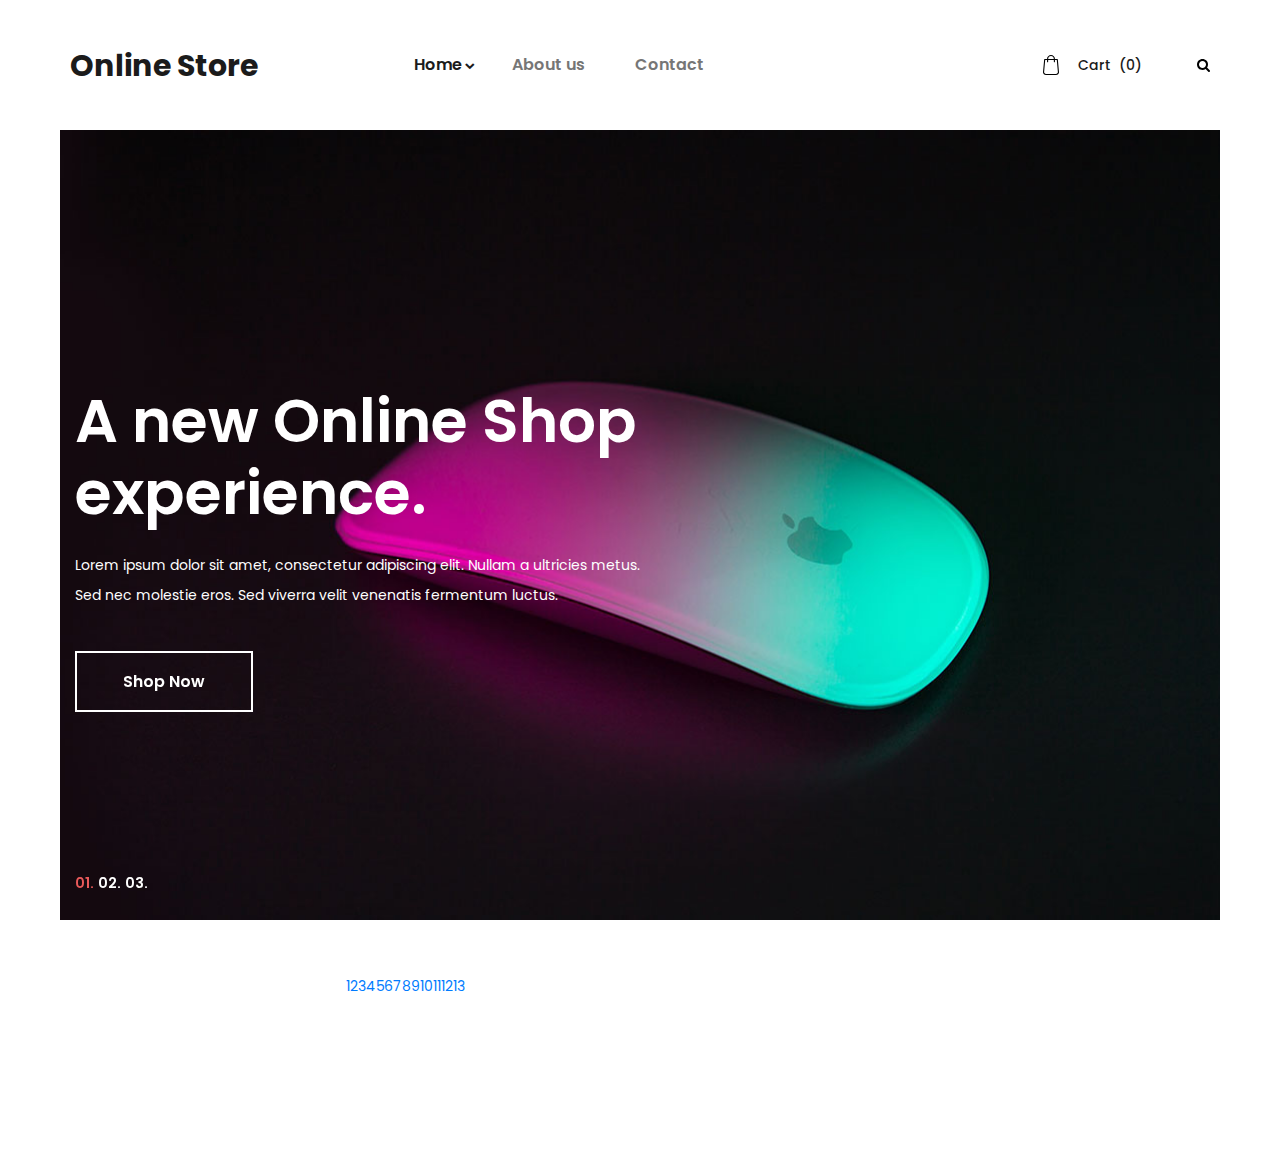
==== commit 581a2c21: "Adding search and filter bar and pagination" ====
--- a/index.html
+++ b/index.html
@@ -1,520 +1,403 @@
-<!DOCTYPE html>
-<html lang="en">
-<head>
-<title>Sublime</title>
-<meta charset="utf-8">
-<meta http-equiv="X-UA-Compatible" content="IE=edge">
-<meta name="description" content="Sublime project">
-<meta name="viewport" content="width=device-width, initial-scale=1">
-<link rel="stylesheet" type="text/css" href="styles/bootstrap4/bootstrap.min.css">
-<link href="plugins/font-awesome-4.7.0/css/font-awesome.min.css" rel="stylesheet" type="text/css">
-<link rel="stylesheet" type="text/css" href="plugins/OwlCarousel2-2.2.1/owl.carousel.css">
-<link rel="stylesheet" type="text/css" href="plugins/OwlCarousel2-2.2.1/owl.theme.default.css">
-<link rel="stylesheet" type="text/css" href="plugins/OwlCarousel2-2.2.1/animate.css">
-<link rel="stylesheet" type="text/css" href="styles/main_styles.css">
-<link rel="stylesheet" type="text/css" href="styles/responsive.css">
-</head>
-<body>
-
-<div class="super_container">
-
-	<!-- Header -->
-
-	<header class="header">
-		<div class="header_container">
-			<div class="container">
-				<div class="row">
-					<div class="col">
-						<div class="header_content d-flex flex-row align-items-center justify-content-start">
-							<div class="logo"><a href="#">Sublime.</a></div>
-							<nav class="main_nav">
-								<ul>
-									<li class="hassubs active">
-										<a href="index.html">Home</a>
-										<ul>
-											<li><a href="categories.html">Categories</a></li>
-											<li><a href="product.html">Product</a></li>
-											<li><a href="cart.html">Cart</a></li>
-											<li><a href="checkout.html">Check out</a></li>
-											<li><a href="contact.html">Contact</a></li>
-										</ul>
-									</li>
-									<li class="hassubs">
-										<a href="categories.html">Categories</a>
-										<ul>
-											<li><a href="categories.html">Category</a></li>
-											<li><a href="categories.html">Category</a></li>
-											<li><a href="categories.html">Category</a></li>
-											<li><a href="categories.html">Category</a></li>
-											<li><a href="categories.html">Category</a></li>
-										</ul>
-									</li>
-									<li><a href="#">Accessories</a></li>
-									<li><a href="#">Offers</a></li>
-									<li><a href="contact.html">Contact</a></li>
-								</ul>
-							</nav>
-							<div class="header_extra ml-auto">
-								<div class="shopping_cart">
-									<a href="cart.html">
-										<svg version="1.1" xmlns="http://www.w3.org/2000/svg" xmlns:xlink="http://www.w3.org/1999/xlink" x="0px" y="0px"
-												 viewBox="0 0 489 489" style="enable-background:new 0 0 489 489;" xml:space="preserve">
-											<g>
-												<path d="M440.1,422.7l-28-315.3c-0.6-7-6.5-12.3-13.4-12.3h-57.6C340.3,42.5,297.3,0,244.5,0s-95.8,42.5-96.6,95.1H90.3
-													c-7,0-12.8,5.3-13.4,12.3l-28,315.3c0,0.4-0.1,0.8-0.1,1.2c0,35.9,32.9,65.1,73.4,65.1h244.6c40.5,0,73.4-29.2,73.4-65.1
-													C440.2,423.5,440.2,423.1,440.1,422.7z M244.5,27c37.9,0,68.8,30.4,69.6,68.1H174.9C175.7,57.4,206.6,27,244.5,27z M366.8,462
-													H122.2c-25.4,0-46-16.8-46.4-37.5l26.8-302.3h45.2v41c0,7.5,6,13.5,13.5,13.5s13.5-6,13.5-13.5v-41h139.3v41
-													c0,7.5,6,13.5,13.5,13.5s13.5-6,13.5-13.5v-41h45.2l26.9,302.3C412.8,445.2,392.1,462,366.8,462z"/>
-											</g>
-										</svg>
-										<div>Cart <span>(0)</span></div>
-									</a>
-								</div>
-								<div class="search">
-									<div class="search_icon">
-										<svg version="1.1" id="Capa_1" xmlns="http://www.w3.org/2000/svg" xmlns:xlink="http://www.w3.org/1999/xlink" x="0px" y="0px"
-										viewBox="0 0 475.084 475.084" style="enable-background:new 0 0 475.084 475.084;"
-										 xml:space="preserve">
-										<g>
-											<path d="M464.524,412.846l-97.929-97.925c23.6-34.068,35.406-72.047,35.406-113.917c0-27.218-5.284-53.249-15.852-78.087
-												c-10.561-24.842-24.838-46.254-42.825-64.241c-17.987-17.987-39.396-32.264-64.233-42.826
-												C254.246,5.285,228.217,0.003,200.999,0.003c-27.216,0-53.247,5.282-78.085,15.847C98.072,26.412,76.66,40.689,58.673,58.676
-												c-17.989,17.987-32.264,39.403-42.827,64.241C5.282,147.758,0,173.786,0,201.004c0,27.216,5.282,53.238,15.846,78.083
-												c10.562,24.838,24.838,46.247,42.827,64.234c17.987,17.993,39.403,32.264,64.241,42.832c24.841,10.563,50.869,15.844,78.085,15.844
-												c41.879,0,79.852-11.807,113.922-35.405l97.929,97.641c6.852,7.231,15.406,10.849,25.693,10.849
-												c9.897,0,18.467-3.617,25.694-10.849c7.23-7.23,10.848-15.796,10.848-25.693C475.088,428.458,471.567,419.889,464.524,412.846z
-												 M291.363,291.358c-25.029,25.033-55.148,37.549-90.364,37.549c-35.21,0-65.329-12.519-90.36-37.549
-												c-25.031-25.029-37.546-55.144-37.546-90.36c0-35.21,12.518-65.334,37.546-90.36c25.026-25.032,55.15-37.546,90.36-37.546
-												c35.212,0,65.331,12.519,90.364,37.546c25.033,25.026,37.548,55.15,37.548,90.36C328.911,236.214,316.392,266.329,291.363,291.358z
-												"/>
-										</g>
-									</svg>
-									</div>
-								</div>
-								<div class="hamburger"><i class="fa fa-bars" aria-hidden="true"></i></div>
-							</div>
-						</div>
-					</div>
-				</div>
-			</div>
-		</div>
-		
-		<!-- Search Panel -->
-		<div class="search_panel trans_300">
-			<div class="container">
-				<div class="row">
-					<div class="col">
-						<div class="search_panel_content d-flex flex-row align-items-center justify-content-end">
-							<form action="#">
-								<input type="text" class="search_input" placeholder="Search" required="required">
-							</form>
-						</div>
-					</div>
-				</div>
-			</div>
-		</div>
-
-		<!-- Social -->
-		<div class="header_social">
-			<ul>
-				<li><a href="#"><i class="fa fa-pinterest" aria-hidden="true"></i></a></li>
-				<li><a href="#"><i class="fa fa-instagram" aria-hidden="true"></i></a></li>
-				<li><a href="#"><i class="fa fa-facebook" aria-hidden="true"></i></a></li>
-				<li><a href="#"><i class="fa fa-twitter" aria-hidden="true"></i></a></li>
-			</ul>
-		</div>
-	</header>
-
-	<!-- Menu -->
-
-	<div class="menu menu_mm trans_300">
-		<div class="menu_container menu_mm">
-			<div class="page_menu_content">
-							
-				<div class="page_menu_search menu_mm">
-					<form action="#">
-						<input type="search" required="required" class="page_menu_search_input menu_mm" placeholder="Search for products...">
-					</form>
-				</div>
-				<ul class="page_menu_nav menu_mm">
-					<li class="page_menu_item has-children menu_mm">
-						<a href="index.html">Home<i class="fa fa-angle-down"></i></a>
-						<ul class="page_menu_selection menu_mm">
-							<li class="page_menu_item menu_mm"><a href="categories.html">Categories<i class="fa fa-angle-down"></i></a></li>
-							<li class="page_menu_item menu_mm"><a href="product.html">Product<i class="fa fa-angle-down"></i></a></li>
-							<li class="page_menu_item menu_mm"><a href="cart.html">Cart<i class="fa fa-angle-down"></i></a></li>
-							<li class="page_menu_item menu_mm"><a href="checkout.html">Checkout<i class="fa fa-angle-down"></i></a></li>
-							<li class="page_menu_item menu_mm"><a href="contact.html">Contact<i class="fa fa-angle-down"></i></a></li>
-						</ul>
-					</li>
-					<li class="page_menu_item has-children menu_mm">
-						<a href="categories.html">Categories<i class="fa fa-angle-down"></i></a>
-						<ul class="page_menu_selection menu_mm">
-							<li class="page_menu_item menu_mm"><a href="categories.html">Category<i class="fa fa-angle-down"></i></a></li>
-							<li class="page_menu_item menu_mm"><a href="categories.html">Category<i class="fa fa-angle-down"></i></a></li>
-							<li class="page_menu_item menu_mm"><a href="categories.html">Category<i class="fa fa-angle-down"></i></a></li>
-							<li class="page_menu_item menu_mm"><a href="categories.html">Category<i class="fa fa-angle-down"></i></a></li>
-						</ul>
-					</li>
-					<li class="page_menu_item menu_mm"><a href="index.html">Accessories<i class="fa fa-angle-down"></i></a></li>
-					<li class="page_menu_item menu_mm"><a href="#">Offers<i class="fa fa-angle-down"></i></a></li>
-					<li class="page_menu_item menu_mm"><a href="contact.html">Contact<i class="fa fa-angle-down"></i></a></li>
-				</ul>
-			</div>
-		</div>
-
-		<div class="menu_close"><i class="fa fa-times" aria-hidden="true"></i></div>
-
-		<div class="menu_social">
-			<ul>
-				<li><a href="#"><i class="fa fa-pinterest" aria-hidden="true"></i></a></li>
-				<li><a href="#"><i class="fa fa-instagram" aria-hidden="true"></i></a></li>
-				<li><a href="#"><i class="fa fa-facebook" aria-hidden="true"></i></a></li>
-				<li><a href="#"><i class="fa fa-twitter" aria-hidden="true"></i></a></li>
-			</ul>
-		</div>
-	</div>
-	
-	<!-- Home -->
-
-	<div class="home">
-		<div class="home_slider_container">
-			
-			<!-- Home Slider -->
-			<div class="owl-carousel owl-theme home_slider">
-				
-				<!-- Slider Item -->
-				<div class="owl-item home_slider_item">
-					<div class="home_slider_background" style="background-image:url(images/home_slider_1.jpg)"></div>
-					<div class="home_slider_content_container">
-						<div class="container">
-							<div class="row">
-								<div class="col">
-									<div class="home_slider_content"  data-animation-in="fadeIn" data-animation-out="animate-out fadeOut">
-										<div class="home_slider_title">A new Online Shop experience.</div>
-										<div class="home_slider_subtitle">Lorem ipsum dolor sit amet, consectetur adipiscing elit. Nullam a ultricies metus. Sed nec molestie eros. Sed viverra velit venenatis fermentum luctus.</div>
-										<div class="button button_light home_button"><a href="#">Shop Now</a></div>
-									</div>
-								</div>
-							</div>
-						</div>
-					</div>
-				</div>
-
-				<!-- Slider Item -->
-				<div class="owl-item home_slider_item">
-					<div class="home_slider_background" style="background-image:url(images/home_slider_1.jpg)"></div>
-					<div class="home_slider_content_container">
-						<div class="container">
-							<div class="row">
-								<div class="col">
-									<div class="home_slider_content"  data-animation-in="fadeIn" data-animation-out="animate-out fadeOut">
-										<div class="home_slider_title">A new Online Shop experience.</div>
-										<div class="home_slider_subtitle">Lorem ipsum dolor sit amet, consectetur adipiscing elit. Nullam a ultricies metus. Sed nec molestie eros. Sed viverra velit venenatis fermentum luctus.</div>
-										<div class="button button_light home_button"><a href="#">Shop Now</a></div>
-									</div>
-								</div>
-							</div>
-						</div>
-					</div>
-				</div>
-
-				<!-- Slider Item -->
-				<div class="owl-item home_slider_item">
-					<div class="home_slider_background" style="background-image:url(images/home_slider_1.jpg)"></div>
-					<div class="home_slider_content_container">
-						<div class="container">
-							<div class="row">
-								<div class="col">
-									<div class="home_slider_content"  data-animation-in="fadeIn" data-animation-out="animate-out fadeOut">
-										<div class="home_slider_title">A new Online Shop experience.</div>
-										<div class="home_slider_subtitle">Lorem ipsum dolor sit amet, consectetur adipiscing elit. Nullam a ultricies metus. Sed nec molestie eros. Sed viverra velit venenatis fermentum luctus.</div>
-										<div class="button button_light home_button"><a href="#">Shop Now</a></div>
-									</div>
-								</div>
-							</div>
-						</div>
-					</div>
-				</div>
-
-			</div>
-
-			<!-- Home Slider Dots -->
-			
-			<div class="home_slider_dots_container">
-				<div class="container">
-					<div class="row">
-						<div class="col">
-							<div class="home_slider_dots">
-								<ul id="home_slider_custom_dots" class="home_slider_custom_dots">
-									<li class="home_slider_custom_dot active">01.</li>
-									<li class="home_slider_custom_dot">02.</li>
-									<li class="home_slider_custom_dot">03.</li>
-								</ul>
-							</div>
-						</div>
-					</div>
-				</div>	
-			</div>
-
-		</div>
-	</div>
-
-	<!-- Ads -->
-
-	<div class="avds">
-		<div class="avds_container d-flex flex-lg-row flex-column align-items-start justify-content-between">
-			<div class="avds_small">
-				<div class="avds_background" style="background-image:url(images/avds_small.jpg)"></div>
-				<div class="avds_small_inner">
-					<div class="avds_discount_container">
-						<img src="images/discount.png" alt="">
-						<div>
-							<div class="avds_discount">
-								<div>20<span>%</span></div>
-								<div>Discount</div>
-							</div>
-						</div>
-					</div>
-					<div class="avds_small_content">
-						<div class="avds_title">Smart Phones</div>
-						<div class="avds_link"><a href="categories.html">See More</a></div>
-					</div>
-				</div>
-			</div>
-			<div class="avds_large">
-				<div class="avds_background" style="background-image:url(images/avds_large.jpg)"></div>
-				<div class="avds_large_container">
-					<div class="avds_large_content">
-						<div class="avds_title">Professional Cameras</div>
-						<div class="avds_text">Lorem ipsum dolor sit amet, consectetur adipiscing elit. Nullam a ultricies metus. Sed nec molestie eros. Sed viver ra velit venenatis fermentum luctus.</div>
-						<div class="avds_link avds_link_large"><a href="categories.html">See More</a></div>
-					</div>
-				</div>
-			</div>
-		</div>
-	</div>
-
-	<!-- Products -->
-
-	<div class="products">
-		<div class="container">
-			<div class="row">
-				<div class="col">
-					
-					<div class="product_grid">
-
-						<!-- Product -->
-						<div class="product">
-							<div class="product_image"><img src="images/product_1.jpg" alt=""></div>
-							<div class="product_extra product_new"><a href="categories.html">New</a></div>
-							<div class="product_content">
-								<div class="product_title"><a href="product.html">Smart Phone</a></div>
-								<div class="product_price">$670</div>
-							</div>
-						</div>
-
-						<!-- Product -->
-						<div class="product">
-							<div class="product_image"><img src="images/product_2.jpg" alt=""></div>
-							<div class="product_extra product_sale"><a href="categories.html">Sale</a></div>
-							<div class="product_content">
-								<div class="product_title"><a href="product.html">Smart Phone</a></div>
-								<div class="product_price">$670</div>
-							</div>
-						</div>
-
-						<!-- Product -->
-						<div class="product">
-							<div class="product_image"><img src="images/product_3.jpg" alt=""></div>
-							<div class="product_content">
-								<div class="product_title"><a href="product.html">Smart Phone</a></div>
-								<div class="product_price">$670</div>
-							</div>
-						</div>
-
-						<!-- Product -->
-						<div class="product">
-							<div class="product_image"><img src="images/product_4.jpg" alt=""></div>
-							<div class="product_content">
-								<div class="product_title"><a href="product.html">Smart Phone</a></div>
-								<div class="product_price">$670</div>
-							</div>
-						</div>
-
-						<!-- Product -->
-						<div class="product">
-							<div class="product_image"><img src="images/product_5.jpg" alt=""></div>
-							<div class="product_content">
-								<div class="product_title"><a href="product.html">Smart Phone</a></div>
-								<div class="product_price">$670</div>
-							</div>
-						</div>
-
-						<!-- Product -->
-						<div class="product">
-							<div class="product_image"><img src="images/product_6.jpg" alt=""></div>
-							<div class="product_extra product_hot"><a href="categories.html">Hot</a></div>
-							<div class="product_content">
-								<div class="product_title"><a href="product.html">Smart Phone</a></div>
-								<div class="product_price">$670</div>
-							</div>
-						</div>
-
-						<!-- Product -->
-						<div class="product">
-							<div class="product_image"><img src="images/product_7.jpg" alt=""></div>
-							<div class="product_content">
-								<div class="product_title"><a href="product.html">Smart Phone</a></div>
-								<div class="product_price">$670</div>
-							</div>
-						</div>
-
-						<!-- Product -->
-						<div class="product">
-							<div class="product_image"><img src="images/product_8.jpg" alt=""></div>
-							<div class="product_extra product_sale"><a href="categories.html">Hot</a></div>
-							<div class="product_content">
-								<div class="product_title"><a href="product.html">Smart Phone</a></div>
-								<div class="product_price">$670</div>
-							</div>
-						</div>
-
-					</div>
-						
-				</div>
-			</div>
-		</div>
-	</div>
-
-	<!-- Ad -->
-
-	<div class="avds_xl">
-		<div class="container">
-			<div class="row">
-				<div class="col">
-					<div class="avds_xl_container clearfix">
-						<div class="avds_xl_background" style="background-image:url(images/avds_xl.jpg)"></div>
-						<div class="avds_xl_content">
-							<div class="avds_title">Amazing Devices</div>
-							<div class="avds_text">Lorem ipsum dolor sit amet, consectetur adipiscing elit. Nullam a ultricies metus.</div>
-							<div class="avds_link avds_xl_link"><a href="categories.html">See More</a></div>
-						</div>
-					</div>
-				</div>
-			</div>
-		</div>
-	</div>
-
-	<!-- Icon Boxes -->
-
-	<div class="icon_boxes">
-		<div class="container">
-			<div class="row icon_box_row">
-				
-				<!-- Icon Box -->
-				<div class="col-lg-4 icon_box_col">
-					<div class="icon_box">
-						<div class="icon_box_image"><img src="images/icon_1.svg" alt=""></div>
-						<div class="icon_box_title">Free Shipping Worldwide</div>
-						<div class="icon_box_text">
-							<p>Lorem ipsum dolor sit amet, consectetur adipiscing elit. Nullam a ultricies metus. Sed nec molestie.</p>
-						</div>
-					</div>
-				</div>
-
-				<!-- Icon Box -->
-				<div class="col-lg-4 icon_box_col">
-					<div class="icon_box">
-						<div class="icon_box_image"><img src="images/icon_2.svg" alt=""></div>
-						<div class="icon_box_title">Free Returns</div>
-						<div class="icon_box_text">
-							<p>Lorem ipsum dolor sit amet, consectetur adipiscing elit. Nullam a ultricies metus. Sed nec molestie.</p>
-						</div>
-					</div>
-				</div>
-
-				<!-- Icon Box -->
-				<div class="col-lg-4 icon_box_col">
-					<div class="icon_box">
-						<div class="icon_box_image"><img src="images/icon_3.svg" alt=""></div>
-						<div class="icon_box_title">24h Fast Support</div>
-						<div class="icon_box_text">
-							<p>Lorem ipsum dolor sit amet, consectetur adipiscing elit. Nullam a ultricies metus. Sed nec molestie.</p>
-						</div>
-					</div>
-				</div>
-
-			</div>
-		</div>
-	</div>
-
-	<!-- Newsletter -->
-
-	<div class="newsletter">
-		<div class="container">
-			<div class="row">
-				<div class="col">
-					<div class="newsletter_border"></div>
-				</div>
-			</div>
-			<div class="row">
-				<div class="col-lg-8 offset-lg-2">
-					<div class="newsletter_content text-center">
-						<div class="newsletter_title">Subscribe to our newsletter</div>
-						<div class="newsletter_text"><p>Lorem ipsum dolor sit amet, consectetur adipiscing elit. Nullam a ultricies metus. Sed nec molestie eros</p></div>
-						<div class="newsletter_form_container">
-							<form action="#" id="newsletter_form" class="newsletter_form">
-								<input type="email" class="newsletter_input" required="required">
-								<button class="newsletter_button trans_200"><span>Subscribe</span></button>
-							</form>
-						</div>
-					</div>
-				</div>
-			</div>
-		</div>
-	</div>
-
-	<!-- Footer -->
-	
-	<div class="footer_overlay"></div>
-	<footer class="footer">
-		<div class="footer_background" style="background-image:url(images/footer.jpg)"></div>
-		<div class="container">
-			<div class="row">
-				<div class="col">
-					<div class="footer_content d-flex flex-lg-row flex-column align-items-center justify-content-lg-start justify-content-center">
-						<div class="footer_logo"><a href="#">Sublime.</a></div>
-						<div class="copyright ml-auto mr-auto"><!-- Link back to Colorlib can't be removed. Template is licensed under CC BY 3.0. -->
-Copyright &copy;<script>document.write(new Date().getFullYear());</script> All rights reserved | This template is made with <i class="fa fa-heart-o" aria-hidden="true"></i> by <a href="https://colorlib.com" target="_blank">Colorlib</a>
-<!-- Link back to Colorlib can't be removed. Template is licensed under CC BY 3.0. --></div>
-						<div class="footer_social ml-lg-auto">
-							<ul>
-								<li><a href="#"><i class="fa fa-pinterest" aria-hidden="true"></i></a></li>
-								<li><a href="#"><i class="fa fa-instagram" aria-hidden="true"></i></a></li>
-								<li><a href="#"><i class="fa fa-facebook" aria-hidden="true"></i></a></li>
-								<li><a href="#"><i class="fa fa-twitter" aria-hidden="true"></i></a></li>
-							</ul>
-						</div>
-					</div>
-				</div>
-			</div>
-		</div>
-	</footer>
-</div>
-
-<script src="js/jquery-3.2.1.min.js"></script>
-<script src="styles/bootstrap4/popper.js"></script>
-<script src="styles/bootstrap4/bootstrap.min.js"></script>
-<script src="plugins/greensock/TweenMax.min.js"></script>
-<script src="plugins/greensock/TimelineMax.min.js"></script>
-<script src="plugins/scrollmagic/ScrollMagic.min.js"></script>
-<script src="plugins/greensock/animation.gsap.min.js"></script>
-<script src="plugins/greensock/ScrollToPlugin.min.js"></script>
-<script src="plugins/OwlCarousel2-2.2.1/owl.carousel.js"></script>
-<script src="plugins/Isotope/isotope.pkgd.min.js"></script>
-<script src="plugins/easing/easing.js"></script>
-<script src="plugins/parallax-js-master/parallax.min.js"></script>
-<script src="js/custom.js"></script>
-</body>
+<!DOCTYPE html>
+<html lang="en">
+<head>
+<title>Online Store</title>
+<meta charset="utf-8">
+<meta http-equiv="X-UA-Compatible" content="IE=edge">
+<meta name="description" content="Sublime project">
+<meta name="viewport" content="width=device-width, initial-scale=1">
+<link rel="stylesheet" type="text/css" href="styles/bootstrap4/bootstrap.min.css">
+<link href="plugins/font-awesome-4.7.0/css/font-awesome.min.css" rel="stylesheet" type="text/css">
+<link rel="stylesheet" type="text/css" href="plugins/OwlCarousel2-2.2.1/owl.carousel.css">
+<link rel="stylesheet" type="text/css" href="plugins/OwlCarousel2-2.2.1/owl.theme.default.css">
+<link rel="stylesheet" type="text/css" href="plugins/OwlCarousel2-2.2.1/animate.css">
+<link rel="stylesheet" type="text/css" href="styles/main_styles.css">
+<link rel="stylesheet" type="text/css" href="styles/responsive.css">
+</head>
+<body>
+
+<div class="super_container">
+
+	<!-- Header -->
+
+	<header class="header">
+		<div class="header_container">
+			<div class="container">
+				<div class="row">
+					<div class="col">
+						<div class="header_content d-flex flex-row align-items-center justify-content-start">
+							<div class="logo"><a href="#">Online Store</a></div>
+							<nav class="main_nav">
+								<ul>
+									<li class="hassubs active">
+										<a href="index.html">Home</a>
+										<ul>
+											<li><a href="categories.html">Categories</a></li>
+											<li><a href="product.html">Product</a></li>
+											<li><a href="cart.html">Cart</a></li>
+											<li><a href="checkout.html">Check out</a></li>
+											<li><a href="contact.html">Contact</a></li>
+										</ul>
+									</li>
+									
+									<li><a href="#">About us</a></li>
+									<li><a href="contact.html">Contact</a></li>
+								</ul>
+							</nav>
+							<div class="header_extra ml-auto">
+								<div class="shopping_cart">
+									<a href="cart.html">
+										<svg version="1.1" xmlns="http://www.w3.org/2000/svg" xmlns:xlink="http://www.w3.org/1999/xlink" x="0px" y="0px"
+												 viewBox="0 0 489 489" style="enable-background:new 0 0 489 489;" xml:space="preserve">
+											<g>
+												<path d="M440.1,422.7l-28-315.3c-0.6-7-6.5-12.3-13.4-12.3h-57.6C340.3,42.5,297.3,0,244.5,0s-95.8,42.5-96.6,95.1H90.3
+													c-7,0-12.8,5.3-13.4,12.3l-28,315.3c0,0.4-0.1,0.8-0.1,1.2c0,35.9,32.9,65.1,73.4,65.1h244.6c40.5,0,73.4-29.2,73.4-65.1
+													C440.2,423.5,440.2,423.1,440.1,422.7z M244.5,27c37.9,0,68.8,30.4,69.6,68.1H174.9C175.7,57.4,206.6,27,244.5,27z M366.8,462
+													H122.2c-25.4,0-46-16.8-46.4-37.5l26.8-302.3h45.2v41c0,7.5,6,13.5,13.5,13.5s13.5-6,13.5-13.5v-41h139.3v41
+													c0,7.5,6,13.5,13.5,13.5s13.5-6,13.5-13.5v-41h45.2l26.9,302.3C412.8,445.2,392.1,462,366.8,462z"/>
+											</g>
+										</svg>
+										<div>Cart <span>(0)</span></div>
+									</a>
+								</div>
+								<div class="search">
+									<div class="search_icon">
+										<svg version="1.1" id="Capa_1" xmlns="http://www.w3.org/2000/svg" xmlns:xlink="http://www.w3.org/1999/xlink" x="0px" y="0px"
+										viewBox="0 0 475.084 475.084" style="enable-background:new 0 0 475.084 475.084;"
+										 xml:space="preserve">
+										<g>
+											<path d="M464.524,412.846l-97.929-97.925c23.6-34.068,35.406-72.047,35.406-113.917c0-27.218-5.284-53.249-15.852-78.087
+												c-10.561-24.842-24.838-46.254-42.825-64.241c-17.987-17.987-39.396-32.264-64.233-42.826
+												C254.246,5.285,228.217,0.003,200.999,0.003c-27.216,0-53.247,5.282-78.085,15.847C98.072,26.412,76.66,40.689,58.673,58.676
+												c-17.989,17.987-32.264,39.403-42.827,64.241C5.282,147.758,0,173.786,0,201.004c0,27.216,5.282,53.238,15.846,78.083
+												c10.562,24.838,24.838,46.247,42.827,64.234c17.987,17.993,39.403,32.264,64.241,42.832c24.841,10.563,50.869,15.844,78.085,15.844
+												c41.879,0,79.852-11.807,113.922-35.405l97.929,97.641c6.852,7.231,15.406,10.849,25.693,10.849
+												c9.897,0,18.467-3.617,25.694-10.849c7.23-7.23,10.848-15.796,10.848-25.693C475.088,428.458,471.567,419.889,464.524,412.846z
+												 M291.363,291.358c-25.029,25.033-55.148,37.549-90.364,37.549c-35.21,0-65.329-12.519-90.36-37.549
+												c-25.031-25.029-37.546-55.144-37.546-90.36c0-35.21,12.518-65.334,37.546-90.36c25.026-25.032,55.15-37.546,90.36-37.546
+												c35.212,0,65.331,12.519,90.364,37.546c25.033,25.026,37.548,55.15,37.548,90.36C328.911,236.214,316.392,266.329,291.363,291.358z
+												"/>
+										</g>
+									</svg>
+									</div>
+								</div>
+								<div class="hamburger"><i class="fa fa-bars" aria-hidden="true"></i></div>
+							</div>
+						</div>
+					</div>
+				</div>
+			</div>
+		</div>
+		
+		<!-- Search Panel -->
+		<div class="search_panel trans_300">
+			<div class="container">
+				<div class="row">
+					<div class="col">
+						<div class="search_panel_content d-flex flex-row align-items-center justify-content-end">
+							<form action="#">
+								<input type="text" id="Category" class="search_input" placeholder="Search" required="required">
+								<button id="submit1" onclick="getApibyCategory(input.value)">Filter by Category</button>
+							</form>
+							<form action="#">
+								<input type="text" id="Supplier Name" class="search_input" placeholder="Search" required="required">
+								<button id="submit2" onclick="getApibySupplier(string.value)">Filter by Supplier Name</button>
+							</form>
+							<form action="#">
+								<input type="text" id="NameandD" class="search_input" placeholder="Search" required="required">
+								<button id="submit3" onclick="getApibyName(sig.value)">Search</button>
+							</form>
+						</div>
+					</div>
+				</div>
+			</div>
+		</div>
+
+		<!-- Social -->
+		<div class="header_social">
+			<ul>
+				<li><a href="#"><i class="fa fa-pinterest" aria-hidden="true"></i></a></li>
+				<li><a href="#"><i class="fa fa-instagram" aria-hidden="true"></i></a></li>
+				<li><a href="#"><i class="fa fa-facebook" aria-hidden="true"></i></a></li>
+				<li><a href="#"><i class="fa fa-twitter" aria-hidden="true"></i></a></li>
+			</ul>
+		</div>
+	</header>
+
+	<!-- Menu -->
+
+	<div class="menu menu_mm trans_300">
+		<div class="menu_container menu_mm">
+			<div class="page_menu_content">
+							
+				<div class="page_menu_search menu_mm">
+					<form action="#">
+						<input type="search" required="required" class="page_menu_search_input menu_mm" placeholder="Search for products...">
+					</form>
+				</div>
+				<ul class="page_menu_nav menu_mm">
+					<li class="page_menu_item has-children menu_mm">
+						<a href="index.html">Home<i class="fa fa-angle-down"></i></a>
+						<ul class="page_menu_selection menu_mm">
+							<li class="page_menu_item menu_mm"><a href="categories.html">Categories<i class="fa fa-angle-down"></i></a></li>
+							<li class="page_menu_item menu_mm"><a href="product.html">Product<i class="fa fa-angle-down"></i></a></li>
+							<li class="page_menu_item menu_mm"><a href="cart.html">Cart<i class="fa fa-angle-down"></i></a></li>
+							<li class="page_menu_item menu_mm"><a href="checkout.html">Checkout<i class="fa fa-angle-down"></i></a></li>
+							<li class="page_menu_item menu_mm"><a href="contact.html">Contact<i class="fa fa-angle-down"></i></a></li>
+						</ul>
+					</li>
+					
+					<li class="page_menu_item menu_mm"><a href="contact.html">Contact<i class="fa fa-angle-down"></i></a></li>
+				</ul>
+			</div>
+		</div>
+
+		<div class="menu_close"><i class="fa fa-times" aria-hidden="true"></i></div>
+
+		<div class="menu_social">
+			<ul>
+				<li><a href="#"><i class="fa fa-pinterest" aria-hidden="true"></i></a></li>
+				<li><a href="#"><i class="fa fa-instagram" aria-hidden="true"></i></a></li>
+				<li><a href="#"><i class="fa fa-facebook" aria-hidden="true"></i></a></li>
+				<li><a href="#"><i class="fa fa-twitter" aria-hidden="true"></i></a></li>
+			</ul>
+		</div>
+	</div>
+	
+	<!-- Home -->
+
+	<div class="home">
+		<div class="home_slider_container">
+			
+			<!-- Home Slider -->
+			<div class="owl-carousel owl-theme home_slider">
+				
+				<!-- Slider Item -->
+				<div class="owl-item home_slider_item">
+					<div class="home_slider_background" style="background-image:url(images/home_slider_1.jpg)"></div>
+					<div class="home_slider_content_container">
+						<div class="container">
+							<div class="row">
+								<div class="col">
+									<div class="home_slider_content"  data-animation-in="fadeIn" data-animation-out="animate-out fadeOut">
+										<div class="home_slider_title">A new Online Shop experience.</div>
+										<div class="home_slider_subtitle">Lorem ipsum dolor sit amet, consectetur adipiscing elit. Nullam a ultricies metus. Sed nec molestie eros. Sed viverra velit venenatis fermentum luctus.</div>
+										<div class="button button_light home_button"><a href="#">Shop Now</a></div>
+									</div>
+								</div>
+							</div>
+						</div>
+					</div>
+				</div>
+
+				<!-- Slider Item -->
+				<div class="owl-item home_slider_item">
+					<div class="home_slider_background" style="background-image:url(images/home_slider_1.jpg)"></div>
+					<div class="home_slider_content_container">
+						<div class="container">
+							<div class="row">
+								<div class="col">
+									<div class="home_slider_content"  data-animation-in="fadeIn" data-animation-out="animate-out fadeOut">
+										<div class="home_slider_title">A new Online Shop experience.</div>
+										<div class="home_slider_subtitle">Lorem ipsum dolor sit amet, consectetur adipiscing elit. Nullam a ultricies metus. Sed nec molestie eros. Sed viverra velit venenatis fermentum luctus.</div>
+										<div class="button button_light home_button"><a href="#">Shop Now</a></div>
+									</div>
+								</div>
+							</div>
+						</div>
+					</div>
+				</div>
+
+				<!-- Slider Item -->
+				<div class="owl-item home_slider_item">
+					<div class="home_slider_background" style="background-image:url(images/home_slider_1.jpg)"></div>
+					<div class="home_slider_content_container">
+						<div class="container">
+							<div class="row">
+								<div class="col">
+									<div class="home_slider_content"  data-animation-in="fadeIn" data-animation-out="animate-out fadeOut">
+										<div class="home_slider_title">A new Online Shop experience.</div>
+										<div class="home_slider_subtitle">Lorem ipsum dolor sit amet, consectetur adipiscing elit. Nullam a ultricies metus. Sed nec molestie eros. Sed viverra velit venenatis fermentum luctus.</div>
+										<div class="button button_light home_button"><a href="#">Shop Now</a></div>
+									</div>
+								</div>
+							</div>
+						</div>
+					</div>
+				</div>
+
+			</div>
+
+			<!-- Home Slider Dots -->
+			
+			<div class="home_slider_dots_container">
+				<div class="container">
+					<div class="row">
+						<div class="col">
+							<div class="home_slider_dots">
+								<ul id="home_slider_custom_dots" class="home_slider_custom_dots">
+									<li class="home_slider_custom_dot active">01.</li>
+									<li class="home_slider_custom_dot">02.</li>
+									<li class="home_slider_custom_dot">03.</li>
+								</ul>
+							</div>
+						</div>
+					</div>
+				</div>	
+			</div>
+
+		</div>
+	</div>
+	
+	<!-- product details--->
+		 <div id="people"> 
+           <!--template clones will be rendered here -->
+	</div>
+      
+
+<!----paginationS-->
+  <div class="pagination" style ="margin:auto;padding:2%;width: 50%;">
+	
+	 <a href="#" onclick="getApi(1)">1</a>
+	<a href="#"onclick="getApi(2)" >2</a>
+	<a href="#" onclick="getApi(3)">3</a>
+	<a href="#" onclick="getApi(4)">4</a>
+	<a href="#" onclick="getApi(5)">5</a>
+	<a href="#" onclick="getApi(6)">6</a>
+	<a href="#" onclick="getApi(7)">7</a>
+	<a href="#" onclick="getApi(8)">8</a>
+	<a href="#" onclick="getApi(9)">9</a>
+	<a href="#" onclick="getApi(10)">10</a>
+	<a href="#" onclick="getApi(11)">11</a>
+	<a href="#" onclick="getApi(12)">12</a>
+	<a href="#" onclick="getApi(13)">13</a>
+
+  </div>
+	<!-- Footer -->
+	
+	<div class="footer_overlay"></div>
+	<footer class="footer">
+		<div class="footer_background" style="background-image:url(images/footer.jpg)"></div>
+		<div class="container">
+			<div class="row">
+				<div class="col">
+					<div class="footer_content d-flex flex-lg-row flex-column align-items-center justify-content-lg-start justify-content-center">
+						<div class="footer_logo"><a href="#">Online Store</a></div>
+						<div class="copyright ml-auto mr-auto"><!-- Link back to Colorlib can't be removed. Template is licensed under CC BY 3.0. -->
+Copyright &copy;<script>document.write(new Date().getFullYear());</script> All rights reserved | This template is made with <i class="fa fa-heart-o" aria-hidden="true"></i> by <a href="https://colorlib.com" target="_blank">Colorlib</a>
+<!-- Link back to Colorlib can't be removed. Template is licensed under CC BY 3.0. --></div>
+						<div class="footer_social ml-lg-auto">
+							<ul>
+								<li><a href="#"><i class="fa fa-pinterest" aria-hidden="true"></i></a></li>
+								<li><a href="#"><i class="fa fa-instagram" aria-hidden="true"></i></a></li>
+								<li><a href="#"><i class="fa fa-facebook" aria-hidden="true"></i></a></li>
+								<li><a href="#"><i class="fa fa-twitter" aria-hidden="true"></i></a></li>
+							</ul>
+						</div>
+					</div>
+				</div>
+			</div>
+		</div>
+	</footer>
+</div>
+
+<script src="js/jquery-3.2.1.min.js"></script>
+<script src="styles/bootstrap4/popper.js"></script>
+<script src="styles/bootstrap4/bootstrap.min.js"></script>
+<script src="plugins/greensock/TweenMax.min.js"></script>
+<script src="plugins/greensock/TimelineMax.min.js"></script>
+<script src="plugins/scrollmagic/ScrollMagic.min.js"></script>
+<script src="plugins/greensock/animation.gsap.min.js"></script>
+<script src="plugins/greensock/ScrollToPlugin.min.js"></script>
+<script src="plugins/OwlCarousel2-2.2.1/owl.carousel.js"></script>
+<script src="plugins/Isotope/isotope.pkgd.min.js"></script>
+<script src="plugins/easing/easing.js"></script>
+<script src="plugins/parallax-js-master/parallax.min.js"></script>
+<script src="js/custom.js"></script>
+<script>
+
+const peopleContainer = document.querySelector("#people");
+const person = (name, price, image) => `
+	<div style="padding: 20px; display: inline-block;">
+		<p class="name" style = "font-weight: bold; color:brown " >${name}</p>
+		<img src="${image}" alt="" class="image">
+		<p class="price">${price}</p>
+		<a href="#"  >Add to Cart</a>
+	  </div>
+`;
+
+async function getApi(Page) {
+  const req = await fetch("https://afternoon-falls-30227.herokuapp.com/api/v1/products/?limit=10&page="+Page);
+  const resp = await req.json();
+
+  let htmlString = "";
+
+  for (const {Name, Price, ProductPicUrl} of resp.data) {
+    htmlString += person(Name, Price, ProductPicUrl);
+  }
+  // This should probably be an html element that gets appended
+  // instead of just shoving strings in willy-nilly, but anyway:
+  peopleContainer.innerHTML = htmlString;
+  Page++;
+}
+
+getApi(1);
+var button1= document.querySelector("#submit1");
+var button2= document.querySelector("#submit2");
+var button3= document.querySelector("#submit3");
+var input=document.querySelector("#Category");
+var sig=document.querySelector("#NameandD");
+var string=document.querySelector("#Supplier Name");
+
+
+async function getApibyCategory(Category) {
+
+  const req = await fetch("https://afternoon-falls-30227.herokuapp.com/api/v1/products/?category="+Category);
+  const resp = await req.json();
+
+  let htmlString = "";
+
+  for (const {Name, Price, ProductPicUrl} of resp.data) {
+    htmlString += person(Name, Price, ProductPicUrl);
+  }
+  // This should probably be an html element that gets appended
+  // instead of just shoving strings in willy-nilly, but anyway:
+  peopleContainer.innerHTML = htmlString;
+}
+
+
+async function getApibySupplier(SupplierName) {
+
+const req = await fetch("https://afternoon-falls-30227.herokuapp.com/api/v1/products/?supplier="+SupplierName);
+const resp = await req.json();
+
+let htmlString = "";
+
+for (const {Name, Price, ProductPicUrl} of resp.data) {
+  htmlString += person(Name, Price, ProductPicUrl);
+}
+// This should probably be an html element that gets appended
+// instead of just shoving strings in willy-nilly, but anyway:
+peopleContainer.innerHTML = htmlString;
+}
+
+
+async function getApibyName(Name) {
+
+const req = await fetch("https://afternoon-falls-30227.herokuapp.com/api/v1/products/?q="+Name);
+const resp = await req.json();
+
+let htmlString = "";
+
+for (const {Name, Price, ProductPicUrl} of resp.data) {
+  htmlString += person(Name, Price, ProductPicUrl);
+}
+// This should probably be an html element that gets appended
+// instead of just shoving strings in willy-nilly, but anyway:
+peopleContainer.innerHTML = htmlString;
+}
+
+
+</script>
+</body>
 </html>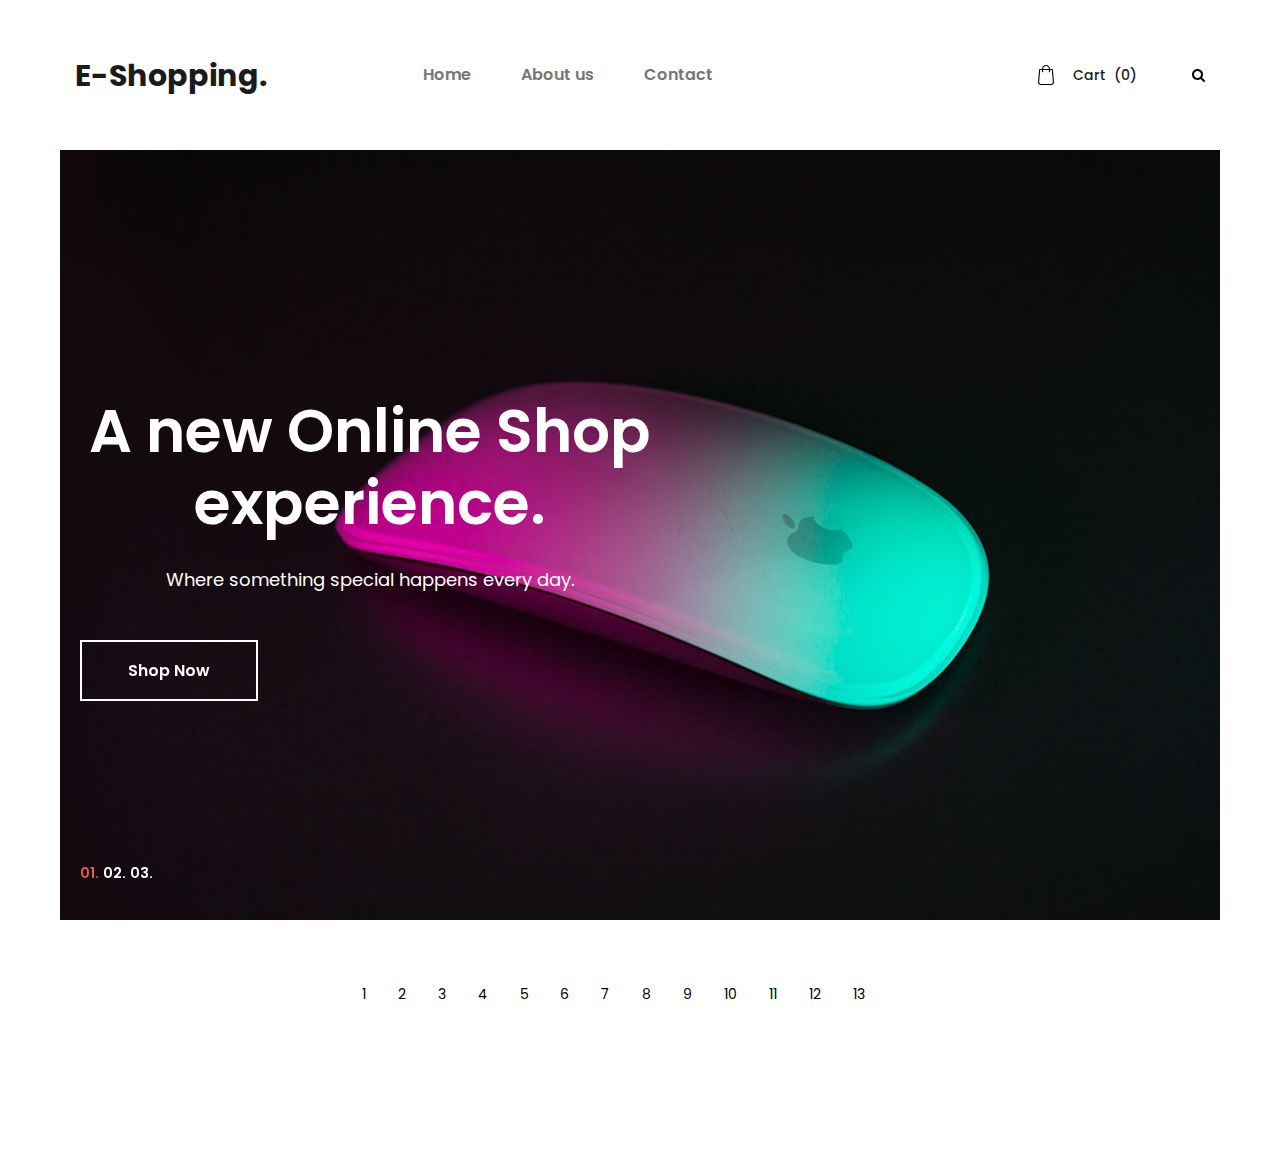
==== commit 9a91a8e3: "Merge 9d5f59210168d74fae4257c3a55974580e3a6f41 into 3a4163386ed6e4edbe05512e5c9fabb2e56695a8" ====
--- a/index.html
+++ b/index.html
@@ -1,7 +1,22 @@
 <!DOCTYPE html>
 <html lang="en">
 <head>
-<title>Online Store</title>
+	<style>
+		body {margin:25px;}
+		
+		div.polaroid {
+		  width: 80%;
+		  background-color: white;
+		  box-shadow: 0 4px 8px 0 rgba(0, 0, 0, 0.2), 0 6px 20px 0 rgba(0, 0, 0, 0.19);
+		  margin-bottom: 25px;
+		}
+		
+		div.container {
+		  text-align: center;
+		  padding: 10px 20px;
+		}
+		</style>
+<title>E-Shopping.</title>
 <meta charset="utf-8">
 <meta http-equiv="X-UA-Compatible" content="IE=edge">
 <meta name="description" content="Sublime project">
@@ -26,18 +41,11 @@
 				<div class="row">
 					<div class="col">
 						<div class="header_content d-flex flex-row align-items-center justify-content-start">
-							<div class="logo"><a href="#">Online Store</a></div>
+							<div class="logo"><a href="index.html">E-Shopping.</a></div>
 							<nav class="main_nav">
 								<ul>
-									<li class="hassubs active">
+									<li >
 										<a href="index.html">Home</a>
-										<ul>
-											<li><a href="categories.html">Categories</a></li>
-											<li><a href="product.html">Product</a></li>
-											<li><a href="cart.html">Cart</a></li>
-											<li><a href="checkout.html">Check out</a></li>
-											<li><a href="contact.html">Contact</a></li>
-										</ul>
 									</li>
 									
 									<li><a href="#">About us</a></li>
@@ -97,15 +105,15 @@
 						<div class="search_panel_content d-flex flex-row align-items-center justify-content-end">
 							<form action="#">
 								<input type="text" id="Category" class="search_input" placeholder="Search" required="required">
-								<button id="submit1" onclick="getApibyCategory(input.value)">Filter by Category</button>
+								<button id="submit1" style="font-size: 16px ; background-color: #008CBA ; color:ivory" onclick="getApibyCategory(input.value)">Filter by Category</button>
 							</form>
 							<form action="#">
-								<input type="text" id="Supplier Name" class="search_input" placeholder="Search" required="required">
-								<button id="submit2" onclick="getApibySupplier(string.value)">Filter by Supplier Name</button>
+								<input type="text" id="SupplierName" class="search_input" placeholder="Search" required="required">
+								<button id="submit3" style="font-size: 16px ; background-color: red ; color:ivory" onclick="getApibySupplier(string.value)">Filter by Supplier Name</button>
 							</form>
 							<form action="#">
 								<input type="text" id="NameandD" class="search_input" placeholder="Search" required="required">
-								<button id="submit3" onclick="getApibyName(sig.value)">Search</button>
+								<button id="submit2" style="font-size: 16px ; background-color: green ; color:ivory" onclick="getApibyName(sig.value)">Search</button>
 							</form>
 						</div>
 					</div>
@@ -116,10 +124,10 @@
 		<!-- Social -->
 		<div class="header_social">
 			<ul>
-				<li><a href="#"><i class="fa fa-pinterest" aria-hidden="true"></i></a></li>
-				<li><a href="#"><i class="fa fa-instagram" aria-hidden="true"></i></a></li>
-				<li><a href="#"><i class="fa fa-facebook" aria-hidden="true"></i></a></li>
-				<li><a href="#"><i class="fa fa-twitter" aria-hidden="true"></i></a></li>
+				<li><a href="https://www.pinterest.com"><i class="fa fa-pinterest" aria-hidden="true"></i></a></li>
+				<li><a href="https://www.instagram.com"><i class="fa fa-instagram" aria-hidden="true"></i></a></li>
+				<li><a href="https://www.facebook.com"><i class="fa fa-facebook" aria-hidden="true"></i></a></li>
+				<li><a href="https://www.twitter.com"><i class="fa fa-twitter" aria-hidden="true"></i></a></li>
 			</ul>
 		</div>
 	</header>
@@ -138,13 +146,6 @@
 				<ul class="page_menu_nav menu_mm">
 					<li class="page_menu_item has-children menu_mm">
 						<a href="index.html">Home<i class="fa fa-angle-down"></i></a>
-						<ul class="page_menu_selection menu_mm">
-							<li class="page_menu_item menu_mm"><a href="categories.html">Categories<i class="fa fa-angle-down"></i></a></li>
-							<li class="page_menu_item menu_mm"><a href="product.html">Product<i class="fa fa-angle-down"></i></a></li>
-							<li class="page_menu_item menu_mm"><a href="cart.html">Cart<i class="fa fa-angle-down"></i></a></li>
-							<li class="page_menu_item menu_mm"><a href="checkout.html">Checkout<i class="fa fa-angle-down"></i></a></li>
-							<li class="page_menu_item menu_mm"><a href="contact.html">Contact<i class="fa fa-angle-down"></i></a></li>
-						</ul>
 					</li>
 					
 					<li class="page_menu_item menu_mm"><a href="contact.html">Contact<i class="fa fa-angle-down"></i></a></li>
@@ -156,10 +157,10 @@
 
 		<div class="menu_social">
 			<ul>
-				<li><a href="#"><i class="fa fa-pinterest" aria-hidden="true"></i></a></li>
-				<li><a href="#"><i class="fa fa-instagram" aria-hidden="true"></i></a></li>
-				<li><a href="#"><i class="fa fa-facebook" aria-hidden="true"></i></a></li>
-				<li><a href="#"><i class="fa fa-twitter" aria-hidden="true"></i></a></li>
+				<li><a href="https://www.pinterest.com"><i class="fa fa-pinterest" aria-hidden="true"></i></a></li>
+				<li><a href="https://www.instagram.com"><i class="fa fa-instagram" aria-hidden="true"></i></a></li>
+				<li><a href="https://www.facebook.com"><i class="fa fa-facebook" aria-hidden="true"></i></a></li>
+				<li><a href="https://www.twitter.com"><i class="fa fa-twitter" aria-hidden="true"></i></a></li>
 			</ul>
 		</div>
 	</div>
@@ -181,7 +182,7 @@
 								<div class="col">
 									<div class="home_slider_content"  data-animation-in="fadeIn" data-animation-out="animate-out fadeOut">
 										<div class="home_slider_title">A new Online Shop experience.</div>
-										<div class="home_slider_subtitle">Lorem ipsum dolor sit amet, consectetur adipiscing elit. Nullam a ultricies metus. Sed nec molestie eros. Sed viverra velit venenatis fermentum luctus.</div>
+										<div class="home_slider_subtitle"  style="font-size:large">Where something special happens every day.</div>
 										<div class="button button_light home_button"><a href="#">Shop Now</a></div>
 									</div>
 								</div>
@@ -199,7 +200,7 @@
 								<div class="col">
 									<div class="home_slider_content"  data-animation-in="fadeIn" data-animation-out="animate-out fadeOut">
 										<div class="home_slider_title">A new Online Shop experience.</div>
-										<div class="home_slider_subtitle">Lorem ipsum dolor sit amet, consectetur adipiscing elit. Nullam a ultricies metus. Sed nec molestie eros. Sed viverra velit venenatis fermentum luctus.</div>
+										<div class="home_slider_subtitle"  style="font-size:large">Where something special happens every day.</div>
 										<div class="button button_light home_button"><a href="#">Shop Now</a></div>
 									</div>
 								</div>
@@ -217,7 +218,7 @@
 								<div class="col">
 									<div class="home_slider_content"  data-animation-in="fadeIn" data-animation-out="animate-out fadeOut">
 										<div class="home_slider_title">A new Online Shop experience.</div>
-										<div class="home_slider_subtitle">Lorem ipsum dolor sit amet, consectetur adipiscing elit. Nullam a ultricies metus. Sed nec molestie eros. Sed viverra velit venenatis fermentum luctus.</div>
+										<div class="home_slider_subtitle" style="font-size:large">Where something special happens every day.</div>
 										<div class="button button_light home_button"><a href="#">Shop Now</a></div>
 									</div>
 								</div>
@@ -250,7 +251,7 @@
 	</div>
 	
 	<!-- product details--->
-		 <div id="people"> 
+		 <div id="products"> 
            <!--template clones will be rendered here -->
 	</div>
       
@@ -282,16 +283,16 @@
 			<div class="row">
 				<div class="col">
 					<div class="footer_content d-flex flex-lg-row flex-column align-items-center justify-content-lg-start justify-content-center">
-						<div class="footer_logo"><a href="#">Online Store</a></div>
+						<div class="footer_logo"><a href="#">E-Shopping.</a></div>
 						<div class="copyright ml-auto mr-auto"><!-- Link back to Colorlib can't be removed. Template is licensed under CC BY 3.0. -->
 Copyright &copy;<script>document.write(new Date().getFullYear());</script> All rights reserved | This template is made with <i class="fa fa-heart-o" aria-hidden="true"></i> by <a href="https://colorlib.com" target="_blank">Colorlib</a>
 <!-- Link back to Colorlib can't be removed. Template is licensed under CC BY 3.0. --></div>
 						<div class="footer_social ml-lg-auto">
 							<ul>
-								<li><a href="#"><i class="fa fa-pinterest" aria-hidden="true"></i></a></li>
-								<li><a href="#"><i class="fa fa-instagram" aria-hidden="true"></i></a></li>
-								<li><a href="#"><i class="fa fa-facebook" aria-hidden="true"></i></a></li>
-								<li><a href="#"><i class="fa fa-twitter" aria-hidden="true"></i></a></li>
+								<li><a href="https://www.pinterest.com"><i class="fa fa-pinterest" aria-hidden="true"></i></a></li>
+								<li><a href="https://www.instagram.com"><i class="fa fa-instagram" aria-hidden="true"></i></a></li>
+								<li><a href="https://www.facebook.com"><i class="fa fa-facebook" aria-hidden="true"></i></a></li>
+								<li><a href="https://www.twitter.com"><i class="fa fa-twitter" aria-hidden="true"></i></a></li>
 							</ul>
 						</div>
 					</div>
@@ -316,14 +317,19 @@
 <script src="js/custom.js"></script>
 <script>
 
-const peopleContainer = document.querySelector("#people");
-const person = (name, price, image) => `
-	<div style="padding: 20px; display: inline-block;">
-		<p class="name" style = "font-weight: bold; color:brown " >${name}</p>
-		<img src="${image}" alt="" class="image">
-		<p class="price">${price}</p>
+const productContainer = document.querySelector("#products");
+const content = (name, price, image) => `
+<div style="padding: 20px; display: inline-block;">
+<div class="polaroid">
+  <img src="${image}" alt="5 Terre" style="width:100%">
+  <div class="container">
+	<p class="name" style = "font-weight: bold; color:brown " >${name}</p>
+	<p class="price">${price}</p>
 		<a href="#"  >Add to Cart</a>
-	  </div>
+  </div>
+</div>
+</div>
+	
 `;
 
 async function getApi(Page) {
@@ -333,12 +339,12 @@
   let htmlString = "";
 
   for (const {Name, Price, ProductPicUrl} of resp.data) {
-    htmlString += person(Name, Price, ProductPicUrl);
+    htmlString += content(Name, Price, ProductPicUrl);
   }
   // This should probably be an html element that gets appended
   // instead of just shoving strings in willy-nilly, but anyway:
-  peopleContainer.innerHTML = htmlString;
-  Page++;
+  productContainer.innerHTML = htmlString;
+  
 }
 
 getApi(1);
@@ -347,7 +353,7 @@
 var button3= document.querySelector("#submit3");
 var input=document.querySelector("#Category");
 var sig=document.querySelector("#NameandD");
-var string=document.querySelector("#Supplier Name");
+var string=document.querySelector("#SupplierName");
 
 
 async function getApibyCategory(Category) {
@@ -358,11 +364,11 @@
   let htmlString = "";
 
   for (const {Name, Price, ProductPicUrl} of resp.data) {
-    htmlString += person(Name, Price, ProductPicUrl);
+    htmlString += content(Name, Price, ProductPicUrl);
   }
   // This should probably be an html element that gets appended
   // instead of just shoving strings in willy-nilly, but anyway:
-  peopleContainer.innerHTML = htmlString;
+  productContainer.innerHTML = htmlString;
 }
 
 
@@ -374,11 +380,11 @@
 let htmlString = "";
 
 for (const {Name, Price, ProductPicUrl} of resp.data) {
-  htmlString += person(Name, Price, ProductPicUrl);
+  htmlString += content(Name, Price, ProductPicUrl);
 }
 // This should probably be an html element that gets appended
 // instead of just shoving strings in willy-nilly, but anyway:
-peopleContainer.innerHTML = htmlString;
+productContainer.innerHTML = htmlString;
 }
 
 
@@ -390,11 +396,11 @@
 let htmlString = "";
 
 for (const {Name, Price, ProductPicUrl} of resp.data) {
-  htmlString += person(Name, Price, ProductPicUrl);
+  htmlString += content(Name, Price, ProductPicUrl);
 }
 // This should probably be an html element that gets appended
 // instead of just shoving strings in willy-nilly, but anyway:
-peopleContainer.innerHTML = htmlString;
+productContainer.innerHTML = htmlString;
 }
 
 
--- a/styles/main_styles.css
+++ b/styles/main_styles.css
@@ -1,1440 +1,1456 @@
-@charset "utf-8";
-/* CSS Document */
-
-/******************************
-
-[Table of Contents]
-
-1. Fonts
-2. Body and some general stuff
-3. Header
-4. Menu
-5. Home
-6. Ads
-7. Products
-8. Ad Extra Large
-9. Icon Boxes
-10. Newsletter
-11. Footer
-
-
-******************************/
-
-/***********
-1. Fonts
-***********/
-
-@import url('https://fonts.googleapis.com/css?family=Poppins:300,400,500,600,700,800,900');
-
-/*********************************
-2. Body and some general stuff
-*********************************/
-
-*
-{
-	margin: 0;
-	padding: 0;
-	-webkit-font-smoothing: antialiased;
-	-webkit-text-shadow: rgba(0,0,0,.01) 0 0 1px;
-	text-shadow: rgba(0,0,0,.01) 0 0 1px;
-}
-body
-{
-	font-family: 'Poppins', sans-serif;
-	font-size: 14px;
-	font-weight: 400;
-	background: #FFFFFF;
-	color: #a5a5a5;
-}
-div
-{
-	display: block;
-	position: relative;
-	-webkit-box-sizing: border-box;
-    -moz-box-sizing: border-box;
-    box-sizing: border-box;
-}
-ul
-{
-	list-style: none;
-	margin-bottom: 0px;
-}
-p
-{
-	font-family: 'Poppins', sans-serif;
-	font-size: 14px;
-	line-height: 2.14;
-	font-weight: 400;
-	color: #6c6a74;
-	-webkit-font-smoothing: antialiased;
-	-webkit-text-shadow: rgba(0,0,0,.01) 0 0 1px;
-	text-shadow: rgba(0,0,0,.01) 0 0 1px;
-}
-p a
-{
-	display: inline;
-	position: relative;
-	color: inherit;
-	border-bottom: solid 1px #ffa07f;
-	-webkit-transition: all 200ms ease;
-	-moz-transition: all 200ms ease;
-	-ms-transition: all 200ms ease;
-	-o-transition: all 200ms ease;
-	transition: all 200ms ease;
-}
-p:last-of-type
-{
-	margin-bottom: 0;
-}
-a, a:hover, a:visited, a:active, a:link
-{
-	text-decoration: none;
-	-webkit-font-smoothing: antialiased;
-	-webkit-text-shadow: rgba(0,0,0,.01) 0 0 1px;
-	text-shadow: rgba(0,0,0,.01) 0 0 1px;
-}
-p a:active
-{
-	position: relative;
-	color: #FF6347;
-}
-p a:hover
-{
-	color: #FFFFFF;
-	background: #ffa07f;
-}
-p a:hover::after
-{
-	opacity: 0.2;
-}
-::selection
-{
-	
-}
-p::selection
-{
-	
-}
-h1{font-size: 48px;}
-h2{font-size: 36px;}
-h3{font-size: 24px;}
-h4{font-size: 18px;}
-h5{font-size: 14px;}
-h1, h2, h3, h4, h5, h6
-{
-	font-family: 'Open Sans', sans-serif;
-	-webkit-font-smoothing: antialiased;
-	-webkit-text-shadow: rgba(0,0,0,.01) 0 0 1px;
-	text-shadow: rgba(0,0,0,.01) 0 0 1px;
-}
-h1::selection, 
-h2::selection, 
-h3::selection, 
-h4::selection, 
-h5::selection, 
-h6::selection
-{
-	
-}
-.form-control
-{
-	color: #db5246;
-}
-section
-{
-	display: block;
-	position: relative;
-	box-sizing: border-box;
-}
-.clear
-{
-	clear: both;
-}
-.clearfix::before, .clearfix::after
-{
-	content: "";
-	display: table;
-}
-.clearfix::after
-{
-	clear: both;
-}
-.clearfix
-{
-	zoom: 1;
-}
-.float_left
-{
-	float: left;
-}
-.float_right
-{
-	float: right;
-}
-.trans_200
-{
-	-webkit-transition: all 200ms ease;
-	-moz-transition: all 200ms ease;
-	-ms-transition: all 200ms ease;
-	-o-transition: all 200ms ease;
-	transition: all 200ms ease;
-}
-.trans_300
-{
-	-webkit-transition: all 300ms ease;
-	-moz-transition: all 300ms ease;
-	-ms-transition: all 300ms ease;
-	-o-transition: all 300ms ease;
-	transition: all 300ms ease;
-}
-.trans_400
-{
-	-webkit-transition: all 400ms ease;
-	-moz-transition: all 400ms ease;
-	-ms-transition: all 400ms ease;
-	-o-transition: all 400ms ease;
-	transition: all 400ms ease;
-}
-.trans_500
-{
-	-webkit-transition: all 500ms ease;
-	-moz-transition: all 500ms ease;
-	-ms-transition: all 500ms ease;
-	-o-transition: all 500ms ease;
-	transition: all 500ms ease;
-}
-.fill_height
-{
-	height: 100%;
-}
-.super_container
-{
-	width: 100%;
-	overflow: hidden;
-}
-.prlx_parent
-{
-	overflow: hidden;
-}
-.prlx
-{
-	height: 130% !important;
-}
-.parallax-window
-{
-    min-height: 400px;
-    background: transparent;
-}
-.nopadding
-{
-	padding: 0px !important;
-}
-.button
-{
-	width: 178px;
-	height: 61px;
-	background: none;
-	text-align: center;
-	border: solid 2px #1b1b1b;
-	overflow: hidden;
-	cursor: pointer;
-}
-.button a
-{
-	display: block;
-	position: relative;
-	font-size: 16px;
-	font-weight: 600;
-	line-height: 57px;
-	color: #1b1b1b;
-	background: none;
-	z-index: 1;
-	-webkit-transition: all 200ms ease;
-	-moz-transition: all 200ms ease;
-	-ms-transition: all 200ms ease;
-	-o-transition: all 200ms ease;
-	transition: all 200ms ease;
-}
-.button::after
-{
-	content: '';
-    position: absolute;
-    top: 0;
-    left: 0;
-    width: 150%;
-    height: 100%;
-    background: #FFFFFF;
-    z-index: 0;
-    opacity: 0;
-    -webkit-transform: rotate3d(0, 0, 1, -45deg) translate3d(0, -3em, 0);
-    transform: rotate3d(0, 0, 1, -45deg) translate3d(0, -3em, 0);
-    -webkit-transform-origin: 0% 100%;
-    transform-origin: 0% 100%;
-    -webkit-transition: -webkit-transform 0.3s, opacity 0.3s, background-color 0.3s;
-    transition: transform 0.3s, opacity 0.3s, background-color 0.3s;
-}
-.button:hover::after
-{
-	opacity: 1;
-    -webkit-transform: rotate3d(0, 0, 1, 0deg);
-    transform: rotate3d(0, 0, 1, 0deg);
-    -webkit-transition-timing-function: cubic-bezier(0.2, 1, 0.3, 1);
-    transition-timing-function: cubic-bezier(0.2, 1, 0.3, 1);
-}
-.button_light
-{
-	border: solid 2px #FFFFFF;
-}
-.button_light a
-{
-	color: #FFFFFF;
-}
-.button:hover a
-{
-	color: #FFFFFF;
-}
-.button_light:hover a
-{
-	color: #1b1b1b;
-}
-
-/*********************************
-3. Header
-*********************************/
-
-.header
-{
-	display: block;
-	position: fixed;
-	top: 0;
-	left: 0;
-	width: 100%;
-	z-index: 100;
-}
-.header_container
-{
-	width: 100%;
-	z-index: 1;
-	background: #FFFFFF;
-}
-.header_content
-{
-	width: 100%;
-	height: 130px;
-	-webkit-transition: all 200ms ease;
-	-moz-transition: all 200ms ease;
-	-ms-transition: all 200ms ease;
-	-o-transition: all 200ms ease;
-	transition: all 200ms ease;
-}
-.header.scrolled .header_content
-{
-	height: 70px;
-}
-.logo a
-{
-	font-size: 30px;
-	font-weight: 700;
-	color: #1b1b1b;
-	-webkit-transition: all 200ms ease;
-	-moz-transition: all 200ms ease;
-	-ms-transition: all 200ms ease;
-	-o-transition: all 200ms ease;
-	transition: all 200ms ease;
-}
-.header.scrolled .logo a
-{
-	font-size: 24px;
-}
-.main_nav
-{
-	margin-left: 156px;
-}
-.main_nav > ul > li
-{
-	display: inline-block;
-	position: relative;
-}
-.main_nav > ul > li:not(:last-child)
-{
-	margin-right: 46px;
-}
-.main_nav > ul > li > a
-{
-	font-size: 16px;
-	font-weight: 600;
-	color: #767676;
-	-webkit-transition: all 200ms ease;
-	-moz-transition: all 200ms ease;
-	-ms-transition: all 200ms ease;
-	-o-transition: all 200ms ease;
-	transition: all 200ms ease;
-}
-.main_nav > ul > li > a:hover,
-.main_nav > ul > li.active > a
-{
-	color: #1b1b1b;
-}
-.main_nav ul li.hassubs::after
-{
-	position: absolute;
-	top: 50%;
-	-webkit-transform: translateY(-50%);
-	-moz-transform: translateY(-50%);
-	-ms-transform: translateY(-50%);
-	-o-transform: translateY(-50%);
-	transform: translateY(-50%);
-	left: calc(100% + 3px);
-	font-family: 'FontAwesome';
-	font-size: 10px;
-	content: '\f078';
-	color: #767676;
-}
-.main_nav ul li:hover::after,
-.main_nav ul li.active::after
-{
-	color: #1b1b1b;
-}
-.hassubs ul
-{
-	position: absolute;
-	right: -15px;
-	top: calc(100% + 20px);
-	text-align: right;
-	background: #FFFFFF;
-	padding-right: 25px;
-	padding-left: 35px;
-	padding-top: 25px;
-	padding-bottom: 25px;
-	visibility: hidden;
-	opacity: 0;
-	-webkit-transition: all 200ms ease;
-	-moz-transition: all 200ms ease;
-	-ms-transition: all 200ms ease;
-	-o-transition: all 200ms ease;
-	transition: all 200ms ease;
-}
-.hassubs:hover ul
-{
-	visibility: visible;
-	opacity: 1;
-	top: calc(100% + 0px);
-}
-.hassubs ul li:not(:last-child)
-{
-	margin-bottom: 11px;
-}
-.hassubs ul li a
-{
-	font-size: 14px;
-	font-weight: 600;
-	color: #767676;
-	-webkit-transition: all 200ms ease;
-	-moz-transition: all 200ms ease;
-	-ms-transition: all 200ms ease;
-	-o-transition: all 200ms ease;
-	transition: all 200ms ease;
-}
-.hassubs ul li a:hover
-{
-	color: #1b1b1b;
-}
-.header_extra
-{
-
-}
-.shopping_cart
-{
-	display: inline-block;
-}
-.shopping_cart a svg
-{
-	display: inline-block;
-	width: 20px;
-	height: 20px;
-	vertical-align: middle;
-	-webkit-transition: all 200ms ease;
-	-moz-transition: all 200ms ease;
-	-ms-transition: all 200ms ease;
-	-o-transition: all 200ms ease;
-	transition: all 200ms ease;
-}
-.shopping_cart a:hover svg,
-.shopping_cart a:hover div
-{
-	fill: #e95a5a;
-	color: #e95a5a;
-}
-.shopping_cart a div
-{
-	display: inline-block;
-	vertical-align: middle;
-	font-size: 14px;
-	font-weight: 500;
-	color: #1b1b1b;
-	margin-left: 13px;
-	-webkit-transition: all 200ms ease;
-	-moz-transition: all 200ms ease;
-	-ms-transition: all 200ms ease;
-	-o-transition: all 200ms ease;
-	transition: all 200ms ease;
-}
-.shopping_cart a div span
-{
-	margin-left: 4px;
-}
-.search
-{
-	display: inline-block;
-	margin-left: 51px;
-	cursor: pointer;
-	vertical-align: sub;
-	-webkit-transform: translateY(-1px);
-	-moz-transform: translateY(-1px);
-	-ms-transform: translateY(-1px);
-	-o-transform: translateY(-1px);
-	transform: translateY(-1px);
-}
-.search_icon
-{
-	width: 13px;
-	height: 13px;
-}
-.search_icon svg
-{
-	-webkit-transition: all 200ms ease;
-	-moz-transition: all 200ms ease;
-	-ms-transition: all 200ms ease;
-	-o-transition: all 200ms ease;
-	transition: all 200ms ease;
-}
-.search_icon:hover svg
-{
-	fill: #e95a5a;
-}
-.hamburger
-{
-	display: none;
-	margin-left: 30px;
-	cursor: pointer;
-	margin-right: 4px;
-	-webkit-transform: translateY(2px);
-	-moz-transform: translateY(2px);
-	-ms-transform: translateY(2px);
-	-o-transform: translateY(2px);
-	transform: translateY(2px);
-}
-.hamburger i
-{
-	font-size: 18px;
-	color: #1b1b1b;
-}
-.search_panel
-{
-	position: absolute;
-	left: 0;
-	bottom: 0;
-	width: 100%;
-	background: #e4e4e4;
-	z-index: -1;
-}
-.search_panel.active
-{
-	bottom: -80px;
-}
-.search_panel_content
-{
-	height: 80px;
-}
-.search_input
-{
-	width: 300px;
-	height: 40px;
-	border: none;
-	outline: none;
-	border-radius: 3px;
-	padding-left: 20px;
-}
-.search_input::-webkit-input-placeholder
-{
-	font-size: 14px !important;
-	font-weight: 400 !important;
-	font-style: italic;
-	color: #767676 !important;
-}
-.search_input:-moz-placeholder
-{
-	font-size: 14px !important;
-	font-weight: 400 !important;
-	font-style: italic;
-	color: #767676 !important;
-}
-.search_input::-moz-placeholder
-{
-	font-size: 14px !important;
-	font-weight: 400 !important;
-	font-style: italic;
-	color: #767676 !important;
-} 
-.search_input:-ms-input-placeholder
-{ 
-	font-size: 14px !important;
-	font-weight: 400 !important;
-	font-style: italic;
-	color: #767676 !important;
-}
-.search_input::input-placeholder
-{
-	font-size: 14px !important;
-	font-weight: 400 !important;
-	font-style: italic;
-	color: #767676 !important;
-}
-.header_social
-{
-	position: absolute;
-	top: 50%;
-	-webkit-transform: translateY(-50%);
-	-moz-transform: translateY(-50%);
-	-ms-transform: translateY(-50%);
-	-o-transform: translateY(-50%);
-	transform: translateY(-50%);
-	right: 60px;
-	z-index: 1;
-	margin-right: -5px;
-}
-.header_social ul li
-{
-	display: inline-block;
-}
-.header_social ul li:not(:last-child)
-{
-	margin-right: 18px;
-}
-.header_social ul li a i
-{
-	font-size: 16px;
-	color: #b5b5b5;
-	padding: 5px;
-	-webkit-transition: all 200ms ease;
-	-moz-transition: all 200ms ease;
-	-ms-transition: all 200ms ease;
-	-o-transition: all 200ms ease;
-	transition: all 200ms ease;
-}
-.header_social ul li a i:hover
-{
-	color: #1b1b1b;
-}
-
-/*********************************
-4. Menu
-*********************************/
-
-.menu
-{
-	position: fixed;
-	top: 0;
-	right: -400px;
-	width: 400px;
-	height: 100vh;
-	background: #e4e4e4;
-	z-index: 101;
-}
-.menu.active
-{
-	right: 0;
-}
-.menu_container
-{
-	width: 100%;
-	height: 0px;
-	padding-top: 130px;
-}
-.menu.active .menu_container
-{
-	height: 500px;
-}
-.page_menu_content
-{
-	padding-left: 30px;
-	padding-right: 30px;
-	overflow: hidden;
-	text-align: right;
-}
-.page_menu_search
-{
-	display: none;
-	width: 100%;
-	margin-top: 30px;
-	margin-bottom: 30px;
-}
-.page_menu_nav
-{
-
-}
-.page_menu_search_input
-{
-	width: 100%;
-	height: 40px;
-	background: #FFFFFF;
-	border: none;
-	outline: none;
-	padding-left: 25px;
-}
-.page_menu_item
-{
-	display: block;
-	position: relative;
-	vertical-align: middle;
-}
-.page_menu_nav > li
-{
-	border-bottom: solid 1px rgba(0,0,0,0.2);
-}
-.page_menu_item > a
-{
-	display: block;
-	color: #1b1b1b;
-	font-weight: 700;
-	line-height: 50px;
-	height: 50px;
-	font-size: 16px;
-	-webkit-transition: all 200ms ease;
-	-moz-transition: all 200ms ease;
-	-ms-transition: all 200ms ease;
-	-o-transition: all 200ms ease;
-	transition: all 200ms ease;
-}
-.page_menu_item > a:hover
-{
-	color: #c3c1cc;
-}
-.page_menu_item a i
-{
-	display: none;
-	margin-left: 8px;
-}
-.page_menu_item.has-children > a > i
-{
-	display: inline-block;
-}
-.page_menu_selection
-{
-	margin: 0;
-	width: 100%;
-	height: 0px;
-	overflow: hidden;
-	z-index: 1;
-}
-.page_menu_selection li
-{
-	padding-right: 15px;
-	line-height: 40px;
-}
-.page_menu_selection li:last-child
-{
-	padding-bottom: 20px;
-}
-.page_menu_selection li a
-{
-	display: block;
-	color: #1b1b1b;
-	border-bottom: solid 1px rgba(0,0,0,0.2);
-	font-size: 14px;
-	-webkit-transition: opacity 0.3s ease;
-	-moz-transition: opacity 0.3s ease;
-	-ms-transition: opacity 0.3s ease;
-	-o-transition: opacity 0.3s ease;
-	transition: all 0.3s ease;
-}
-.page_menu_selection li a:hover
-{
-	color: #c3c1cc;
-}
-.page_menu_selection li:last-child a
-{
-	border-bottom: none;
-}
-.menu_social
-{
-	position: absolute;
-	right: 30px;
-	bottom: 15px;
-}
-.menu_social ul li
-{
-	display: inline-block;
-}
-.menu_social ul li:not(:last-child)
-{
-	margin-right: 18px;
-}
-.menu_social ul li a i
-{
-	font-size: 16px;
-	color: #b5b5b5;
-	padding: 5px;
-	-webkit-transition: all 200ms ease;
-	-moz-transition: all 200ms ease;
-	-ms-transition: all 200ms ease;
-	-o-transition: all 200ms ease;
-	transition: all 200ms ease;
-}
-.menu_social ul li a i:hover
-{
-	color: #1b1b1b;
-}
-.menu_close
-{
-	position: absolute;
-	top: 25px;
-	right: 25px;
-	cursor: pointer;
-}
-.menu_close i
-{
-	font-size: 16px;
-	color: #1b1b1b;
-	padding: 5px;
-}
-
-/*********************************
-5. Home
-*********************************/
-
-.home
-{
-	width: 100%;
-	height: 950px;
-	background: #FFFFFF;
-	z-index: 2;
-}
-.home_slider_container
-{
-	width: 100%;
-	height: 100%;
-	padding-top: 130px;
-	padding-left: 60px;
-	padding-right: 60px;
-	padding-bottom: 30px;
-}
-.home_slider_background
-{
-	position: absolute;
-	top: 0;
-	left: 0;
-	width: 100%;
-	height: 100%;
-	background-repeat: no-repeat;
-	background-size: cover;
-	background-position: center center;
-}
-.home_slider_content_container
-{
-	position: absolute;
-	left: 0;
-	top: 32.3%;
-	width: 100%;
-}
-.home_slider_content
-{
-	max-width: 580px;
-}
-.home_slider_title
-{
-	font-size: 60px;
-	font-weight: 600;
-	color: #FFFFFF;
-	line-height: 1.2;
-}
-.home_slider_subtitle
-{
-	font-size: 14px;
-	font-weight: 400;
-	color: #FFFFFF;
-	line-height: 2.14;
-	margin-top: 22px;
-}
-.home_button
-{
-	margin-top: 40px;
-}
-.home_slider_dots_container
-{
-	display: inline-block;
-	position: absolute;
-	left: 0;
-	bottom: 0;
-	z-index: 10;
-	width: 100%;
-	padding-left: 60px;
-	padding-right: 60px;
-}
-.home_slider_dots
-{
-	position: absolute;
-	left: 15px;
-	bottom: 56px;
-}
-.home_slider_custom_dots
-{
-
-}
-.home_slider_custom_dot
-{
-	display: inline-block;
-	position: relative;
-	color: #FFFFFF;
-	cursor: pointer;
-	font-size: 14px;
-	font-weight: 600;
-	-webkit-transition: all 200ms ease;
-	-moz-transition: all 200ms ease;
-	-ms-transition: all 200ms ease;
-	-o-transition: all 200ms ease;
-	transition: all 200ms ease;
-}
-.home_slider_custom_dot:hover
-{
-	color: #e95a5a;
-}
-.home_slider_custom_dot.active
-{
-	color: #e95a5a;
-}
-.owl-theme .owl-dots
-{
-	display: none;
-}
-.fadeIn
-{
-	animation-delay: 1000ms;
-}
-
-/*********************************
-6. Ads
-*********************************/
-
-.avds
-{
-	width: 100%;
-	background: #FFFFFF;
-	z-index: 2;
-}
-.avds_container
-{
-	width: 100%;
-	height: 490px;
-	padding-left: 60px;
-	padding-right: 60px;
-}
-
-/* Ad Small*/
-
-.avds_small
-{
-	width: calc((100% * 0.391) - 15px);
-	height: 100%;
-	padding: 30px;
-}
-.avds_background
-{
-	position: absolute;
-	top: 0;
-	left: 0;
-	width: 100%;
-	height: 100%;
-	background-repeat: no-repeat;
-	background-size: cover;
-	background-position: center center;
-}
-.avds_small_inner
-{
-	width: 100%;
-	height: 100%;
-	border: solid 2px #FFFFFF;
-}
-.avds_discount_container
-{
-	position: absolute;
-	right: 36px;
-	bottom: 0;
-}
-.avds_discount_container > div
-{
-	position: relative;
-	width: 100%;
-	height: 100%;
-}
-.avds_discount
-{
-	position: absolute;
-	bottom: 71px;
-	right: 0;
-	width: 152px;
-	text-align: center;
-}
-.avds_discount div:first-child
-{
-	font-size: 60px;
-	font-weight: 700;
-	color: #1b1b1b;
-	line-height: 0.75;
-}
-.avds_discount div:first-child span
-{
-	font-size: 36px;
-	font-weight: 700;
-	vertical-align: super;
-}
-.avds_discount div:last-child
-{
-	font-size: 14px;
-	font-weight: 400;
-	color: #1b1b1b;
-	margin-top: 1px;
-}
-.avds_small_content
-{
-	max-width: 250px;
-	padding-top: 57px;
-	padding-left: 31px;
-	padding-right: 30px;
-}
-.avds_title
-{
-	font-size: 48px;
-	font-weight: 600;
-	color: #FFFFFF;
-	line-height: 1.16;
-}
-.avds_link
-{
-	margin-top: 18px;
-	padding-left: 4px;
-}
-.avds_link a
-{
-	position: relative;
-	display: inline-block;
-	font-size: 14px;
-	font-weight: 400;
-	color: #FFFFFF;
-}
-.avds_link a::after
-{
-	display: block;
-	position: absolute;
-	left: 0;
-	bottom: 0;
-	width: 100%;
-	height: 1px;
-	background: #FFFFFF;
-	content: '';
-}
-
-/* Ad Large */
-
-.avds_large
-{
-	width: calc((100% * 0.608) - 15px);
-	height: 100%;
-}
-.avds_large_container
-{
-	width: 100%;
-	height: 100%;
-	padding-top: 39px;
-	padding-left: 32px;
-	padding-bottom: 44px;
-}
-.avds_large_content
-{
-	max-width: 567px;
-	height: 100%;
-	background: rgba(0,0,0,0.63);
-	padding-right: 130px;
-	padding-left: 30px;
-	padding-top: 51px;
-	padding-bottom: 30px;
-}
-.avds_text
-{
-	font-size: 14px;
-	font-weight: 400;
-	color: #FFFFFF;
-	line-height: 2.14;
-	margin-top: 11px;
-	padding-left: 2px;
-}
-.avds_link_large
-{
-	margin-top: 40px;
-}
-
-/*********************************
-7. Products
-*********************************/
-
-.products
-{
-	width: 100%;
-	background: #FFFFFF;
-	padding-top: 99px;
-	z-index: 2;
-}
-.product
-{
-	width: calc((100% - 90px) / 4);
-	margin-bottom: 59px;
-}
-.product_image
-{
-	width: 100%;
-}
-.product_image img
-{
-	max-width: 100%;
-}
-.product_content
-{
-	width: 100%;
-	padding-top: 36px;
-	padding-bottom: 38px;
-}
-.product_title a
-{
-	font-size: 18px;
-	font-weight: 500;
-	color: #1b1b1b;
-	line-height: 1.1;
-	-webkit-transition: all 200ms ease;
-	-moz-transition: all 200ms ease;
-	-ms-transition: all 200ms ease;
-	-o-transition: all 200ms ease;
-	transition: all 200ms ease;
-}
-.product_title a:hover
-{
-	color: #e95a5a;
-}
-.product_price
-{
-	font-size: 16px;
-	font-weight: 500;
-	color: #6c6a74;
-	line-height: 0.75;
-	margin-top: 13px;
-}
-.product_extra
-{
-	position: absolute;
-	top: 0;
-	left: 54px;
-	width: 66px;
-	height: 36px;
-	text-align: center;
-	-webkit-transform-origin: top left;
-	-moz-transform-origin: top left;
-	-ms-transform-origin: top left;
-	-o-transform-origin: top left;
-	transform-origin: top left;
-	transform: rotate(90deg);
-}
-.product_extra a
-{
-	display: block;
-	font-size: 16px;
-	font-weight: 500;
-	color: #FFFFFF;
-	line-height: 36px;
-}
-.product_new
-{
-	background: #6c6a74;
-}
-.product_sale
-{
-	background: #e95a5a;
-}
-.product_hot
-{
-	background: #1b1b1b;
-}
-
-/*********************************
-8. Ad Extra Large
-*********************************/
-
-.avds_xl
-{
-	width: 100%;
-	background: #FFFFFF;
-	z-index: 2;
-}
-.avds_xl_container
-{
-	width: 100%;
-	height: 345px;
-	padding-top: 34px;
-	padding-right: 35px;
-	padding-bottom: 30px;
-	padding-left: 30px;
-}
-.avds_xl_background
-{
-	position: absolute;
-	top: 0;
-	left: 0;
-	width: 100%;
-	height: 100%;
-	background-repeat: no-repeat;
-	background-size: cover;
-	background-position: center center;
-}
-.avds_xl_content
-{
-	width: 391px;
-	height: 100%;
-	background: #e95a5a;
-	float: right;
-	padding-top: 28px;
-	padding-left: 42px;
-	padding-right: 30px;
-}
-.avds_xl_link
-{
-	margin-top: 18px;
-}
-
-/*********************************
-9. Icon Boxes
-*********************************/
-
-.icon_boxes
-{
-	width: 100%;
-	padding-top: 99px;
-	padding-bottom: 99px;
-	background: #FFFFFF;
-	z-index: 2;
-}
-.icon_box_row
-{
-
-}
-.icon_box
-{
-	width: 100%;
-	text-align: center;
-}
-.icon_box_image
-{
-	width: 75px;
-	height: 75px;
-	margin-left: auto;
-	margin-right: auto;
-}
-.icon_box_image img
-{
-	max-width: 100%;
-}
-.icon_box_title
-{
-	font-size: 18px;
-	font-weight: 500;
-	color: #1b1b1b;
-	margin-top: 33px;
-}
-.icon_box_text
-{
-	margin-top: 20px;
-}
-
-/*********************************
-10. Newsletter
-*********************************/
-
-.newsletter
-{
-	width: 100%;
-	background: #FFFFFF;
-	padding-bottom: 99px;
-	z-index: 2;
-}
-.newsletter_border
-{
-	width: 100%;
-	border-top: solid 2px #e3e3e3;
-}
-.newsletter_content
-{
-	padding-top: 88px;
-}
-.newsletter_title
-{
-	font-size: 30px;
-	font-weight: 500;
-	color: #1b1b1b;
-}
-.newsletter_text
-{
-	margin-top: 8px;
-}
-.newsletter_form_container
-{
-	width: 100%;
-	margin-top: 46px;
-}
-.newsletter_form
-{
-	width: 100%;
-}
-.newsletter_input
-{
-	width: 100%;
-	height: 40px;
-	border: none;
-	border-bottom: solid 2px #787878;
-	outline: none;
-	text-align: center;
-}
-.newsletter_button
-{
-	position: relative;
-	width: 178px;
-	height: 61px;
-	border: solid 2px #1b1b1b;
-	background: #FFFFFF;
-	cursor: pointer;
-	margin-top: 55px;
-	overflow: hidden;
-}
-.newsletter_button span
-{
-	display: block;
-	position: relative;
-	z-index: 10;
-	font-size: 16px;
-	font-weight: 600;
-	color: #1b1b1b;
-	background: none;
-	-webkit-transition: all 200ms ease;
-	-moz-transition: all 200ms ease;
-	-ms-transition: all 200ms ease;
-	-o-transition: all 200ms ease;
-	transition: all 200ms ease;
-}
-.newsletter_button::after
-{
-	content: '';
-    position: absolute;
-    top: 0;
-    left: 0;
-    width: 150%;
-    height: 100%;
-    background: #1b1b1b;
-    z-index: 0;
-    opacity: 0;
-    -webkit-transform: rotate3d(0, 0, 1, -45deg) translate3d(0, -3em, 0);
-    transform: rotate3d(0, 0, 1, -45deg) translate3d(0, -3em, 0);
-    -webkit-transform-origin: 0% 100%;
-    transform-origin: 0% 100%;
-    -webkit-transition: -webkit-transform 0.3s, opacity 0.3s, background-color 0.3s;
-    transition: transform 0.3s, opacity 0.3s, background-color 0.3s;
-}
-.newsletter_button:hover::after
-{
-	opacity: 1;
-    -webkit-transform: rotate3d(0, 0, 1, 0deg);
-    transform: rotate3d(0, 0, 1, 0deg);
-    -webkit-transition-timing-function: cubic-bezier(0.2, 1, 0.3, 1);
-    transition-timing-function: cubic-bezier(0.2, 1, 0.3, 1);
-}
-.newsletter_button:hover span
-{
-	color: #FFFFFF;
-}
-
-/*********************************
-11. Footer
-*********************************/
-
-.footer_overlay
-{
-	width: 100%;
-	height: 129px;
-	background: transparent;
-	z-index: 1;
-}
-.footer
-{
-	position: fixed;
-	left: 0;
-	bottom: 0;
-	width: 100%;
-	z-index: 1;
-}
-.footer_background
-{
-	position: absolute;
-	top: 0;
-	left: 0;
-	width: 100%;
-	height: 100%;
-	background-repeat: no-repeat;
-	background-size: cover;
-	background-position: center center;
-}
-.footer_content
-{
-	width: 100%;
-	height: 129px;
-}
-.footer_logo
-{
-	width: 30%;
-}
-.footer_logo a
-{
-	font-size: 30px;
-	line-height: 0.75;
-	color: #1b1b1b;
-	font-weight: 700;
-}
-.copyright
-{
-	width: 40%;
-	text-align: center;
-	font-size: 14px;
-	font-weight: 400;
-	color: #1b1b1b;
-}
-.footer_social
-{
-	width: 30%;
-	text-align: right;
-}
-.footer_social ul li
-{
-	display: inline-block;
-}
-.footer_social ul li:not(:last-child)
-{
-	margin-right: 26px;
-}
-.footer_social ul li a i
-{
-	font-size: 17px;
-	color: #1b1b1b;
-	-webkit-transition: all 200ms ease;
-	-moz-transition: all 200ms ease;
-	-ms-transition: all 200ms ease;
-	-o-transition: all 200ms ease;
-	transition: all 200ms ease;
-}
-.footer_social ul li a i:hover
-{
-	color: #FFFFFF;
-}+@charset "utf-8";
+/* CSS Document */
+
+/******************************
+
+[Table of Contents]
+
+1. Fonts
+2. Body and some general stuff
+3. Header
+4. Menu
+5. Home
+6. Ads
+7. Products
+8. Ad Extra Large
+9. Icon Boxes
+10. Newsletter
+11. Footer
+
+
+******************************/
+
+/***********
+1. Fonts
+***********/
+
+@import url('https://fonts.googleapis.com/css?family=Poppins:300,400,500,600,700,800,900');
+
+/*********************************
+2. Body and some general stuff
+*********************************/
+
+*
+{
+	margin: 0;
+	padding: 0;
+	-webkit-font-smoothing: antialiased;
+	-webkit-text-shadow: rgba(0,0,0,.01) 0 0 1px;
+	text-shadow: rgba(0,0,0,.01) 0 0 1px;
+}
+body
+{
+	font-family: 'Poppins', sans-serif;
+	font-size: 14px;
+	font-weight: 400;
+	background: #FFFFFF;
+	color: #a5a5a5;
+}
+div
+{
+	display: block;
+	position: relative;
+	-webkit-box-sizing: border-box;
+    -moz-box-sizing: border-box;
+    box-sizing: border-box;
+}
+ul
+{
+	list-style: none;
+	margin-bottom: 0px;
+}
+p
+{
+	font-family: 'Poppins', sans-serif;
+	font-size: 14px;
+	line-height: 2.14;
+	font-weight: 400;
+	color: #6c6a74;
+	-webkit-font-smoothing: antialiased;
+	-webkit-text-shadow: rgba(0,0,0,.01) 0 0 1px;
+	text-shadow: rgba(0,0,0,.01) 0 0 1px;
+}
+p a
+{
+	display: inline;
+	position: relative;
+	color: inherit;
+	border-bottom: solid 1px #ffa07f;
+	-webkit-transition: all 200ms ease;
+	-moz-transition: all 200ms ease;
+	-ms-transition: all 200ms ease;
+	-o-transition: all 200ms ease;
+	transition: all 200ms ease;
+}
+p:last-of-type
+{
+	margin-bottom: 0;
+}
+a, a:hover, a:visited, a:active, a:link
+{
+	text-decoration: none;
+	-webkit-font-smoothing: antialiased;
+	-webkit-text-shadow: rgba(0,0,0,.01) 0 0 1px;
+	text-shadow: rgba(0,0,0,.01) 0 0 1px;
+}
+p a:active
+{
+	position: relative;
+	color: #FF6347;
+}
+p a:hover
+{
+	color: #FFFFFF;
+	background: #ffa07f;
+}
+p a:hover::after
+{
+	opacity: 0.2;
+}
+::selection
+{
+	
+}
+p::selection
+{
+	
+}
+h1{font-size: 48px;}
+h2{font-size: 36px;}
+h3{font-size: 24px;}
+h4{font-size: 18px;}
+h5{font-size: 14px;}
+h1, h2, h3, h4, h5, h6
+{
+	font-family: 'Open Sans', sans-serif;
+	-webkit-font-smoothing: antialiased;
+	-webkit-text-shadow: rgba(0,0,0,.01) 0 0 1px;
+	text-shadow: rgba(0,0,0,.01) 0 0 1px;
+}
+h1::selection, 
+h2::selection, 
+h3::selection, 
+h4::selection, 
+h5::selection, 
+h6::selection
+{
+	
+}
+.form-control
+{
+	color: #db5246;
+}
+section
+{
+	display: block;
+	position: relative;
+	box-sizing: border-box;
+}
+.clear
+{
+	clear: both;
+}
+.clearfix::before, .clearfix::after
+{
+	content: "";
+	display: table;
+}
+.clearfix::after
+{
+	clear: both;
+}
+.clearfix
+{
+	zoom: 1;
+}
+.float_left
+{
+	float: left;
+}
+.float_right
+{
+	float: right;
+}
+.trans_200
+{
+	-webkit-transition: all 200ms ease;
+	-moz-transition: all 200ms ease;
+	-ms-transition: all 200ms ease;
+	-o-transition: all 200ms ease;
+	transition: all 200ms ease;
+}
+.trans_300
+{
+	-webkit-transition: all 300ms ease;
+	-moz-transition: all 300ms ease;
+	-ms-transition: all 300ms ease;
+	-o-transition: all 300ms ease;
+	transition: all 300ms ease;
+}
+.trans_400
+{
+	-webkit-transition: all 400ms ease;
+	-moz-transition: all 400ms ease;
+	-ms-transition: all 400ms ease;
+	-o-transition: all 400ms ease;
+	transition: all 400ms ease;
+}
+.trans_500
+{
+	-webkit-transition: all 500ms ease;
+	-moz-transition: all 500ms ease;
+	-ms-transition: all 500ms ease;
+	-o-transition: all 500ms ease;
+	transition: all 500ms ease;
+}
+.fill_height
+{
+	height: 100%;
+}
+.super_container
+{
+	width: 100%;
+	overflow: hidden;
+}
+.prlx_parent
+{
+	overflow: hidden;
+}
+.prlx
+{
+	height: 130% !important;
+}
+.parallax-window
+{
+    min-height: 400px;
+    background: transparent;
+}
+.nopadding
+{
+	padding: 0px !important;
+}
+.button
+{
+	width: 178px;
+	height: 61px;
+	background: none;
+	text-align: center;
+	border: solid 2px #1b1b1b;
+	overflow: hidden;
+	cursor: pointer;
+}
+.button a
+{
+	display: block;
+	position: relative;
+	font-size: 16px;
+	font-weight: 600;
+	line-height: 57px;
+	color: #1b1b1b;
+	background: none;
+	z-index: 1;
+	-webkit-transition: all 200ms ease;
+	-moz-transition: all 200ms ease;
+	-ms-transition: all 200ms ease;
+	-o-transition: all 200ms ease;
+	transition: all 200ms ease;
+}
+.button::after
+{
+	content: '';
+    position: absolute;
+    top: 0;
+    left: 0;
+    width: 150%;
+    height: 100%;
+    background: #FFFFFF;
+    z-index: 0;
+    opacity: 0;
+    -webkit-transform: rotate3d(0, 0, 1, -45deg) translate3d(0, -3em, 0);
+    transform: rotate3d(0, 0, 1, -45deg) translate3d(0, -3em, 0);
+    -webkit-transform-origin: 0% 100%;
+    transform-origin: 0% 100%;
+    -webkit-transition: -webkit-transform 0.3s, opacity 0.3s, background-color 0.3s;
+    transition: transform 0.3s, opacity 0.3s, background-color 0.3s;
+}
+.button:hover::after
+{
+	opacity: 1;
+    -webkit-transform: rotate3d(0, 0, 1, 0deg);
+    transform: rotate3d(0, 0, 1, 0deg);
+    -webkit-transition-timing-function: cubic-bezier(0.2, 1, 0.3, 1);
+    transition-timing-function: cubic-bezier(0.2, 1, 0.3, 1);
+}
+.button_light
+{
+	border: solid 2px #FFFFFF;
+}
+.button_light a
+{
+	color: #FFFFFF;
+}
+.button:hover a
+{
+	color: #FFFFFF;
+}
+.button_light:hover a
+{
+	color: #1b1b1b;
+}
+
+/*********************************
+3. Header
+*********************************/
+
+.header
+{
+	display: block;
+	position: fixed;
+	top: 0;
+	left: 0;
+	width: 100%;
+	z-index: 100;
+}
+.header_container
+{
+	width: 100%;
+	z-index: 1;
+	background: #FFFFFF;
+}
+.header_content
+{
+	width: 100%;
+	height: 130px;
+	-webkit-transition: all 200ms ease;
+	-moz-transition: all 200ms ease;
+	-ms-transition: all 200ms ease;
+	-o-transition: all 200ms ease;
+	transition: all 200ms ease;
+}
+.header.scrolled .header_content
+{
+	height: 70px;
+}
+.logo a
+{
+	font-size: 30px;
+	font-weight: 700;
+	color: #1b1b1b;
+	-webkit-transition: all 200ms ease;
+	-moz-transition: all 200ms ease;
+	-ms-transition: all 200ms ease;
+	-o-transition: all 200ms ease;
+	transition: all 200ms ease;
+}
+.header.scrolled .logo a
+{
+	font-size: 24px;
+}
+.main_nav
+{
+	margin-left: 156px;
+}
+.main_nav > ul > li
+{
+	display: inline-block;
+	position: relative;
+}
+.main_nav > ul > li:not(:last-child)
+{
+	margin-right: 46px;
+}
+.main_nav > ul > li > a
+{
+	font-size: 16px;
+	font-weight: 600;
+	color: #767676;
+	-webkit-transition: all 200ms ease;
+	-moz-transition: all 200ms ease;
+	-ms-transition: all 200ms ease;
+	-o-transition: all 200ms ease;
+	transition: all 200ms ease;
+}
+.main_nav > ul > li > a:hover,
+.main_nav > ul > li.active > a
+{
+	color: #1b1b1b;
+}
+.main_nav ul li.hassubs::after
+{
+	position: absolute;
+	top: 50%;
+	-webkit-transform: translateY(-50%);
+	-moz-transform: translateY(-50%);
+	-ms-transform: translateY(-50%);
+	-o-transform: translateY(-50%);
+	transform: translateY(-50%);
+	left: calc(100% + 3px);
+	font-family: 'FontAwesome';
+	font-size: 10px;
+	content: '\f078';
+	color: #767676;
+}
+.main_nav ul li:hover::after,
+.main_nav ul li.active::after
+{
+	color: #1b1b1b;
+}
+.hassubs ul
+{
+	position: absolute;
+	right: -15px;
+	top: calc(100% + 20px);
+	text-align: right;
+	background: #FFFFFF;
+	padding-right: 25px;
+	padding-left: 35px;
+	padding-top: 25px;
+	padding-bottom: 25px;
+	visibility: hidden;
+	opacity: 0;
+	-webkit-transition: all 200ms ease;
+	-moz-transition: all 200ms ease;
+	-ms-transition: all 200ms ease;
+	-o-transition: all 200ms ease;
+	transition: all 200ms ease;
+}
+.hassubs:hover ul
+{
+	visibility: visible;
+	opacity: 1;
+	top: calc(100% + 0px);
+}
+.hassubs ul li:not(:last-child)
+{
+	margin-bottom: 11px;
+}
+.hassubs ul li a
+{
+	font-size: 14px;
+	font-weight: 600;
+	color: #767676;
+	-webkit-transition: all 200ms ease;
+	-moz-transition: all 200ms ease;
+	-ms-transition: all 200ms ease;
+	-o-transition: all 200ms ease;
+	transition: all 200ms ease;
+}
+.hassubs ul li a:hover
+{
+	color: #1b1b1b;
+}
+.header_extra
+{
+
+}
+.shopping_cart
+{
+	display: inline-block;
+}
+.shopping_cart a svg
+{
+	display: inline-block;
+	width: 20px;
+	height: 20px;
+	vertical-align: middle;
+	-webkit-transition: all 200ms ease;
+	-moz-transition: all 200ms ease;
+	-ms-transition: all 200ms ease;
+	-o-transition: all 200ms ease;
+	transition: all 200ms ease;
+}
+.shopping_cart a:hover svg,
+.shopping_cart a:hover div
+{
+	fill: #e95a5a;
+	color: #e95a5a;
+}
+.shopping_cart a div
+{
+	display: inline-block;
+	vertical-align: middle;
+	font-size: 14px;
+	font-weight: 500;
+	color: #1b1b1b;
+	margin-left: 13px;
+	-webkit-transition: all 200ms ease;
+	-moz-transition: all 200ms ease;
+	-ms-transition: all 200ms ease;
+	-o-transition: all 200ms ease;
+	transition: all 200ms ease;
+}
+.shopping_cart a div span
+{
+	margin-left: 4px;
+}
+.search
+{
+	display: inline-block;
+	margin-left: 51px;
+	cursor: pointer;
+	vertical-align: sub;
+	-webkit-transform: translateY(-1px);
+	-moz-transform: translateY(-1px);
+	-ms-transform: translateY(-1px);
+	-o-transform: translateY(-1px);
+	transform: translateY(-1px);
+}
+.search_icon
+{
+	width: 13px;
+	height: 13px;
+}
+.search_icon svg
+{
+	-webkit-transition: all 200ms ease;
+	-moz-transition: all 200ms ease;
+	-ms-transition: all 200ms ease;
+	-o-transition: all 200ms ease;
+	transition: all 200ms ease;
+}
+.search_icon:hover svg
+{
+	fill: #e95a5a;
+}
+.hamburger
+{
+	display: none;
+	margin-left: 30px;
+	cursor: pointer;
+	margin-right: 4px;
+	-webkit-transform: translateY(2px);
+	-moz-transform: translateY(2px);
+	-ms-transform: translateY(2px);
+	-o-transform: translateY(2px);
+	transform: translateY(2px);
+}
+.hamburger i
+{
+	font-size: 18px;
+	color: #1b1b1b;
+}
+.search_panel
+{
+	position: absolute;
+	left: 0;
+	bottom: 0;
+	width: 100%;
+	background: #e4e4e4;
+	z-index: -1;
+}
+.search_panel.active
+{
+	bottom: -80px;
+}
+.search_panel_content
+{
+	height: 80px;
+}
+.search_input
+{
+	width: 300px;
+	height: 40px;
+	border: none;
+	outline: none;
+	border-radius: 3px;
+	padding-left: 20px;
+}
+.search_input::-webkit-input-placeholder
+{
+	font-size: 14px !important;
+	font-weight: 400 !important;
+	font-style: italic;
+	color: #767676 !important;
+}
+.search_input:-moz-placeholder
+{
+	font-size: 14px !important;
+	font-weight: 400 !important;
+	font-style: italic;
+	color: #767676 !important;
+}
+.search_input::-moz-placeholder
+{
+	font-size: 14px !important;
+	font-weight: 400 !important;
+	font-style: italic;
+	color: #767676 !important;
+} 
+.search_input:-ms-input-placeholder
+{ 
+	font-size: 14px !important;
+	font-weight: 400 !important;
+	font-style: italic;
+	color: #767676 !important;
+}
+.search_input::input-placeholder
+{
+	font-size: 14px !important;
+	font-weight: 400 !important;
+	font-style: italic;
+	color: #767676 !important;
+}
+.header_social
+{
+	position: absolute;
+	top: 50%;
+	-webkit-transform: translateY(-50%);
+	-moz-transform: translateY(-50%);
+	-ms-transform: translateY(-50%);
+	-o-transform: translateY(-50%);
+	transform: translateY(-50%);
+	right: 60px;
+	z-index: 1;
+	margin-right: -5px;
+}
+.header_social ul li
+{
+	display: inline-block;
+}
+.header_social ul li:not(:last-child)
+{
+	margin-right: 18px;
+}
+.header_social ul li a i
+{
+	font-size: 16px;
+	color: #b5b5b5;
+	padding: 5px;
+	-webkit-transition: all 200ms ease;
+	-moz-transition: all 200ms ease;
+	-ms-transition: all 200ms ease;
+	-o-transition: all 200ms ease;
+	transition: all 200ms ease;
+}
+.header_social ul li a i:hover
+{
+	color: #1b1b1b;
+}
+
+/*********************************
+4. Menu
+*********************************/
+
+.menu
+{
+	position: fixed;
+	top: 0;
+	right: -400px;
+	width: 400px;
+	height: 100vh;
+	background: #e4e4e4;
+	z-index: 101;
+}
+.menu.active
+{
+	right: 0;
+}
+.menu_container
+{
+	width: 100%;
+	height: 0px;
+	padding-top: 130px;
+}
+.menu.active .menu_container
+{
+	height: 500px;
+}
+.page_menu_content
+{
+	padding-left: 30px;
+	padding-right: 30px;
+	overflow: hidden;
+	text-align: right;
+}
+.page_menu_search
+{
+	display: none;
+	width: 100%;
+	margin-top: 30px;
+	margin-bottom: 30px;
+}
+.page_menu_nav
+{
+
+}
+.page_menu_search_input
+{
+	width: 100%;
+	height: 40px;
+	background: #FFFFFF;
+	border: none;
+	outline: none;
+	padding-left: 25px;
+}
+.page_menu_item
+{
+	display: block;
+	position: relative;
+	vertical-align: middle;
+}
+.page_menu_nav > li
+{
+	border-bottom: solid 1px rgba(0,0,0,0.2);
+}
+.page_menu_item > a
+{
+	display: block;
+	color: #1b1b1b;
+	font-weight: 700;
+	line-height: 50px;
+	height: 50px;
+	font-size: 16px;
+	-webkit-transition: all 200ms ease;
+	-moz-transition: all 200ms ease;
+	-ms-transition: all 200ms ease;
+	-o-transition: all 200ms ease;
+	transition: all 200ms ease;
+}
+.page_menu_item > a:hover
+{
+	color: #c3c1cc;
+}
+.page_menu_item a i
+{
+	display: none;
+	margin-left: 8px;
+}
+.page_menu_item.has-children > a > i
+{
+	display: inline-block;
+}
+.page_menu_selection
+{
+	margin: 0;
+	width: 100%;
+	height: 0px;
+	overflow: hidden;
+	z-index: 1;
+}
+.page_menu_selection li
+{
+	padding-right: 15px;
+	line-height: 40px;
+}
+.page_menu_selection li:last-child
+{
+	padding-bottom: 20px;
+}
+.page_menu_selection li a
+{
+	display: block;
+	color: #1b1b1b;
+	border-bottom: solid 1px rgba(0,0,0,0.2);
+	font-size: 14px;
+	-webkit-transition: opacity 0.3s ease;
+	-moz-transition: opacity 0.3s ease;
+	-ms-transition: opacity 0.3s ease;
+	-o-transition: opacity 0.3s ease;
+	transition: all 0.3s ease;
+}
+.page_menu_selection li a:hover
+{
+	color: #c3c1cc;
+}
+.page_menu_selection li:last-child a
+{
+	border-bottom: none;
+}
+.menu_social
+{
+	position: absolute;
+	right: 30px;
+	bottom: 15px;
+}
+.menu_social ul li
+{
+	display: inline-block;
+}
+.menu_social ul li:not(:last-child)
+{
+	margin-right: 18px;
+}
+.menu_social ul li a i
+{
+	font-size: 16px;
+	color: #b5b5b5;
+	padding: 5px;
+	-webkit-transition: all 200ms ease;
+	-moz-transition: all 200ms ease;
+	-ms-transition: all 200ms ease;
+	-o-transition: all 200ms ease;
+	transition: all 200ms ease;
+}
+.menu_social ul li a i:hover
+{
+	color: #1b1b1b;
+}
+.menu_close
+{
+	position: absolute;
+	top: 25px;
+	right: 25px;
+	cursor: pointer;
+}
+.menu_close i
+{
+	font-size: 16px;
+	color: #1b1b1b;
+	padding: 5px;
+}
+
+/*********************************
+5. Home
+*********************************/
+
+.home
+{
+	width: 100%;
+	height: 950px;
+	background: #FFFFFF;
+	z-index: 2;
+}
+.home_slider_container
+{
+	width: 100%;
+	height: 100%;
+	padding-top: 130px;
+	padding-left: 60px;
+	padding-right: 60px;
+	padding-bottom: 30px;
+}
+.home_slider_background
+{
+	position: absolute;
+	top: 0;
+	left: 0;
+	width: 100%;
+	height: 100%;
+	background-repeat: no-repeat;
+	background-size: cover;
+	background-position: center center;
+}
+.home_slider_content_container
+{
+	position: absolute;
+	left: 0;
+	top: 32.3%;
+	width: 100%;
+}
+.home_slider_content
+{
+	max-width: 580px;
+}
+.home_slider_title
+{
+	font-size: 60px;
+	font-weight: 600;
+	color: #FFFFFF;
+	line-height: 1.2;
+}
+.home_slider_subtitle
+{
+	font-size: 14px;
+	font-weight: 400;
+	color: #FFFFFF;
+	line-height: 2.14;
+	margin-top: 22px;
+}
+.home_button
+{
+	margin-top: 40px;
+}
+.home_slider_dots_container
+{
+	display: inline-block;
+	position: absolute;
+	left: 0;
+	bottom: 0;
+	z-index: 10;
+	width: 100%;
+	padding-left: 60px;
+	padding-right: 60px;
+}
+.home_slider_dots
+{
+	position: absolute;
+	left: 15px;
+	bottom: 56px;
+}
+.home_slider_custom_dots
+{
+
+}
+.home_slider_custom_dot
+{
+	display: inline-block;
+	position: relative;
+	color: #FFFFFF;
+	cursor: pointer;
+	font-size: 14px;
+	font-weight: 600;
+	-webkit-transition: all 200ms ease;
+	-moz-transition: all 200ms ease;
+	-ms-transition: all 200ms ease;
+	-o-transition: all 200ms ease;
+	transition: all 200ms ease;
+}
+.home_slider_custom_dot:hover
+{
+	color: #e95a5a;
+}
+.home_slider_custom_dot.active
+{
+	color: #e95a5a;
+}
+.owl-theme .owl-dots
+{
+	display: none;
+}
+.fadeIn
+{
+	animation-delay: 1000ms;
+}
+
+/*********************************
+6. Ads
+*********************************/
+
+.avds
+{
+	width: 100%;
+	background: #FFFFFF;
+	z-index: 2;
+}
+.avds_container
+{
+	width: 100%;
+	height: 490px;
+	padding-left: 60px;
+	padding-right: 60px;
+}
+
+/* Ad Small*/
+
+.avds_small
+{
+	width: calc((100% * 0.391) - 15px);
+	height: 100%;
+	padding: 30px;
+}
+.avds_background
+{
+	position: absolute;
+	top: 0;
+	left: 0;
+	width: 100%;
+	height: 100%;
+	background-repeat: no-repeat;
+	background-size: cover;
+	background-position: center center;
+}
+.avds_small_inner
+{
+	width: 100%;
+	height: 100%;
+	border: solid 2px #FFFFFF;
+}
+.avds_discount_container
+{
+	position: absolute;
+	right: 36px;
+	bottom: 0;
+}
+.avds_discount_container > div
+{
+	position: relative;
+	width: 100%;
+	height: 100%;
+}
+.avds_discount
+{
+	position: absolute;
+	bottom: 71px;
+	right: 0;
+	width: 152px;
+	text-align: center;
+}
+.avds_discount div:first-child
+{
+	font-size: 60px;
+	font-weight: 700;
+	color: #1b1b1b;
+	line-height: 0.75;
+}
+.avds_discount div:first-child span
+{
+	font-size: 36px;
+	font-weight: 700;
+	vertical-align: super;
+}
+.avds_discount div:last-child
+{
+	font-size: 14px;
+	font-weight: 400;
+	color: #1b1b1b;
+	margin-top: 1px;
+}
+.avds_small_content
+{
+	max-width: 250px;
+	padding-top: 57px;
+	padding-left: 31px;
+	padding-right: 30px;
+}
+.avds_title
+{
+	font-size: 48px;
+	font-weight: 600;
+	color: #FFFFFF;
+	line-height: 1.16;
+}
+.avds_link
+{
+	margin-top: 18px;
+	padding-left: 4px;
+}
+.avds_link a
+{
+	position: relative;
+	display: inline-block;
+	font-size: 14px;
+	font-weight: 400;
+	color: #FFFFFF;
+}
+.avds_link a::after
+{
+	display: block;
+	position: absolute;
+	left: 0;
+	bottom: 0;
+	width: 100%;
+	height: 1px;
+	background: #FFFFFF;
+	content: '';
+}
+
+/* Ad Large */
+
+.avds_large
+{
+	width: calc((100% * 0.608) - 15px);
+	height: 100%;
+}
+.avds_large_container
+{
+	width: 100%;
+	height: 100%;
+	padding-top: 39px;
+	padding-left: 32px;
+	padding-bottom: 44px;
+}
+.avds_large_content
+{
+	max-width: 567px;
+	height: 100%;
+	background: rgba(0,0,0,0.63);
+	padding-right: 130px;
+	padding-left: 30px;
+	padding-top: 51px;
+	padding-bottom: 30px;
+}
+.avds_text
+{
+	font-size: 14px;
+	font-weight: 400;
+	color: #FFFFFF;
+	line-height: 2.14;
+	margin-top: 11px;
+	padding-left: 2px;
+}
+.avds_link_large
+{
+	margin-top: 40px;
+}
+
+/*********************************
+7. Products
+*********************************/
+
+.products
+{
+	width: 100%;
+	background: #FFFFFF;
+	padding-top: 99px;
+	z-index: 2;
+}
+.product
+{
+	width: calc((100% - 90px) / 4);
+	margin-bottom: 59px;
+}
+.product_image
+{
+	width: 100%;
+}
+.product_image img
+{
+	max-width: 100%;
+}
+.product_content
+{
+	width: 100%;
+	padding-top: 36px;
+	padding-bottom: 38px;
+}
+.product_title a
+{
+	font-size: 18px;
+	font-weight: 500;
+	color: #1b1b1b;
+	line-height: 1.1;
+	-webkit-transition: all 200ms ease;
+	-moz-transition: all 200ms ease;
+	-ms-transition: all 200ms ease;
+	-o-transition: all 200ms ease;
+	transition: all 200ms ease;
+}
+.product_title a:hover
+{
+	color: #e95a5a;
+}
+.product_price
+{
+	font-size: 16px;
+	font-weight: 500;
+	color: #6c6a74;
+	line-height: 0.75;
+	margin-top: 13px;
+}
+.product_extra
+{
+	position: absolute;
+	top: 0;
+	left: 54px;
+	width: 66px;
+	height: 36px;
+	text-align: center;
+	-webkit-transform-origin: top left;
+	-moz-transform-origin: top left;
+	-ms-transform-origin: top left;
+	-o-transform-origin: top left;
+	transform-origin: top left;
+	transform: rotate(90deg);
+}
+.product_extra a
+{
+	display: block;
+	font-size: 16px;
+	font-weight: 500;
+	color: #FFFFFF;
+	line-height: 36px;
+}
+.product_new
+{
+	background: #6c6a74;
+}
+.product_sale
+{
+	background: #e95a5a;
+}
+.product_hot
+{
+	background: #1b1b1b;
+}
+
+/*********************************
+8. Ad Extra Large
+*********************************/
+
+.avds_xl
+{
+	width: 100%;
+	background: #FFFFFF;
+	z-index: 2;
+}
+.avds_xl_container
+{
+	width: 100%;
+	height: 345px;
+	padding-top: 34px;
+	padding-right: 35px;
+	padding-bottom: 30px;
+	padding-left: 30px;
+}
+.avds_xl_background
+{
+	position: absolute;
+	top: 0;
+	left: 0;
+	width: 100%;
+	height: 100%;
+	background-repeat: no-repeat;
+	background-size: cover;
+	background-position: center center;
+}
+.avds_xl_content
+{
+	width: 391px;
+	height: 100%;
+	background: #e95a5a;
+	float: right;
+	padding-top: 28px;
+	padding-left: 42px;
+	padding-right: 30px;
+}
+.avds_xl_link
+{
+	margin-top: 18px;
+}
+
+/*********************************
+9. Icon Boxes
+*********************************/
+
+.icon_boxes
+{
+	width: 100%;
+	padding-top: 99px;
+	padding-bottom: 99px;
+	background: #FFFFFF;
+	z-index: 2;
+}
+.icon_box_row
+{
+
+}
+.icon_box
+{
+	width: 100%;
+	text-align: center;
+}
+.icon_box_image
+{
+	width: 75px;
+	height: 75px;
+	margin-left: auto;
+	margin-right: auto;
+}
+.icon_box_image img
+{
+	max-width: 100%;
+}
+.icon_box_title
+{
+	font-size: 18px;
+	font-weight: 500;
+	color: #1b1b1b;
+	margin-top: 33px;
+}
+.icon_box_text
+{
+	margin-top: 20px;
+}
+
+/*********************************
+10. Newsletter
+*********************************/
+
+.newsletter
+{
+	width: 100%;
+	background: #FFFFFF;
+	padding-bottom: 99px;
+	z-index: 2;
+}
+.newsletter_border
+{
+	width: 100%;
+	border-top: solid 2px #e3e3e3;
+}
+.newsletter_content
+{
+	padding-top: 88px;
+}
+.newsletter_title
+{
+	font-size: 30px;
+	font-weight: 500;
+	color: #1b1b1b;
+}
+.newsletter_text
+{
+	margin-top: 8px;
+}
+.newsletter_form_container
+{
+	width: 100%;
+	margin-top: 46px;
+}
+.newsletter_form
+{
+	width: 100%;
+}
+.newsletter_input
+{
+	width: 100%;
+	height: 40px;
+	border: none;
+	border-bottom: solid 2px #787878;
+	outline: none;
+	text-align: center;
+}
+.newsletter_button
+{
+	position: relative;
+	width: 178px;
+	height: 61px;
+	border: solid 2px #1b1b1b;
+	background: #FFFFFF;
+	cursor: pointer;
+	margin-top: 55px;
+	overflow: hidden;
+}
+.newsletter_button span
+{
+	display: block;
+	position: relative;
+	z-index: 10;
+	font-size: 16px;
+	font-weight: 600;
+	color: #1b1b1b;
+	background: none;
+	-webkit-transition: all 200ms ease;
+	-moz-transition: all 200ms ease;
+	-ms-transition: all 200ms ease;
+	-o-transition: all 200ms ease;
+	transition: all 200ms ease;
+}
+.newsletter_button::after
+{
+	content: '';
+    position: absolute;
+    top: 0;
+    left: 0;
+    width: 150%;
+    height: 100%;
+    background: #1b1b1b;
+    z-index: 0;
+    opacity: 0;
+    -webkit-transform: rotate3d(0, 0, 1, -45deg) translate3d(0, -3em, 0);
+    transform: rotate3d(0, 0, 1, -45deg) translate3d(0, -3em, 0);
+    -webkit-transform-origin: 0% 100%;
+    transform-origin: 0% 100%;
+    -webkit-transition: -webkit-transform 0.3s, opacity 0.3s, background-color 0.3s;
+    transition: transform 0.3s, opacity 0.3s, background-color 0.3s;
+}
+.newsletter_button:hover::after
+{
+	opacity: 1;
+    -webkit-transform: rotate3d(0, 0, 1, 0deg);
+    transform: rotate3d(0, 0, 1, 0deg);
+    -webkit-transition-timing-function: cubic-bezier(0.2, 1, 0.3, 1);
+    transition-timing-function: cubic-bezier(0.2, 1, 0.3, 1);
+}
+.newsletter_button:hover span
+{
+	color: #FFFFFF;
+}
+
+/*********************************
+11. Footer
+*********************************/
+
+.footer_overlay
+{
+	width: 100%;
+	height: 129px;
+	background: transparent;
+	z-index: 1;
+}
+.footer
+{
+	position: fixed;
+	left: 0;
+	bottom: 0;
+	width: 100%;
+	z-index: 1;
+}
+.footer_background
+{
+	position: absolute;
+	top: 0;
+	left: 0;
+	width: 100%;
+	height: 100%;
+	background-repeat: no-repeat;
+	background-size: cover;
+	background-position: center center;
+}
+.footer_content
+{
+	width: 100%;
+	height: 129px;
+}
+.footer_logo
+{
+	width: 30%;
+}
+.footer_logo a
+{
+	font-size: 30px;
+	line-height: 0.75;
+	color: #1b1b1b;
+	font-weight: 700;
+}
+.copyright
+{
+	width: 40%;
+	text-align: center;
+	font-size: 14px;
+	font-weight: 400;
+	color: #1b1b1b;
+}
+.footer_social
+{
+	width: 30%;
+	text-align: right;
+}
+.footer_social ul li
+{
+	display: inline-block;
+}
+.footer_social ul li:not(:last-child)
+{
+	margin-right: 26px;
+}
+.footer_social ul li a i
+{
+	font-size: 17px;
+	color: #1b1b1b;
+	-webkit-transition: all 200ms ease;
+	-moz-transition: all 200ms ease;
+	-ms-transition: all 200ms ease;
+	-o-transition: all 200ms ease;
+	transition: all 200ms ease;
+}
+.footer_social ul li a i:hover
+{
+	color: #FFFFFF;
+}
+
+.pagination a {
+	color: black;
+	float: left;
+	padding: 8px 16px;
+	text-decoration: none;
+	transition: background-color .3s;
+  }
+/* Style the active/current link */
+.pagination a.active {
+	background-color: dodgerblue;
+	color: white;
+  }
+  
+  /* Add a grey background color on mouse-over */
+  .pagination a:hover:not(.active) {background-color: #ddd;}  --- a/styles/responsive.css
+++ b/styles/responsive.css
@@ -1,424 +1,424 @@
-@charset "utf-8";
-/* CSS Document */
-
-/******************************
-
-[Table of Contents]
-
-1. 1600px
-2. 1440px
-3. 1280px
-4. 1199px
-5. 1024px
-6. 991px
-7. 959px
-8. 880px
-9. 768px
-10. 767px
-11. 539px
-12. 479px
-13. 400px
-
-******************************/
-
-/************
-1. 1600px
-************/
-
-@media only screen and (max-width: 1600px)
-{
-	.header_social
-	{
-		display: none;
-	}
-}
-
-/************
-2. 1440px
-************/
-
-@media only screen and (max-width: 1440px)
-{
-	
-}
-
-/************
-3. 1380px
-************/
-
-@media only screen and (max-width: 1380px)
-{
-	
-}
-
-/************
-3. 1280px
-************/
-
-@media only screen and (max-width: 1280px)
-{
-	
-}
-
-/************
-4. 1199px
-************/
-
-@media only screen and (max-width: 1199px)
-{
-	.header_container
-	{
-		padding-left: 45px;
-		padding-right: 45px;
-	}
-	.header_container .container
-	{
-		max-width: 100%;
-	}
-	.main_nav
-	{
-		margin-left: 50px;
-	}
-	.search
-	{
-		margin-left: 25px;
-	}
-	.main_nav > ul > li:not(:last-child)
-	{
-		margin-right: 40px;
-	}
-}
-
-/************
-4. 1100px
-************/
-
-@media only screen and (max-width: 1100px)
-{
-	
-}
-
-/************
-5. 1024px
-************/
-
-@media only screen and (max-width: 1024px)
-{
-	
-}
-
-/************
-6. 991px
-************/
-
-@media only screen and (max-width: 991px)
-{
-	.header_container
-	{
-		padding-left: 15px;
-		padding-right: 15px;
-	}
-	.main_nav,
-	.header_social
-	{
-		display: none;
-	}
-	.search
-	{
-		display: none;
-	}
-	.hamburger
-	{
-		display: inline-block;
-	}
-	.home_slider_container
-	{
-		padding-left: 30px;
-		padding-right: 30px;
-	}
-	.home_slider_title
-	{
-		font-size: 48px;
-	}
-	.home_slider_dots_container
-	{
-		padding-left: 30px;
-		padding-right: 30px;
-	}
-	.avds_container
-	{
-		height: auto;
-		padding-left: 30px;
-		padding-right: 30px;
-	}
-	.avds_small
-	{
-		width: 100%;
-		height: 490px;
-	}
-	.avds_large
-	{
-		width: 100%;
-		height: 490px;
-		margin-top: 30px;
-	}
-	.product
-	{
-		width: calc((100% - 30px) / 2);
-	}
-	.icon_box_col:not(:last-child)
-	{
-		margin-bottom: 60px;
-	}
-	.icon_box
-	{
-		padding-left: 80px;
-		padding-right: 80px;
-	}
-	.footer_overlay
-	{
-		height: 200px;
-	}
-	.footer_content
-	{
-		height: 200px;
-	}
-	.footer_logo,
-	.copyright,
-	.footer_social
-	{
-		text-align: center;
-		width: 100%;
-	}
-	.copyright
-	{
-		margin-top: 15px;
-	}
-	.footer_social
-	{
-		margin-top: 21px;
-	}
-}
-
-/************
-7. 959px
-************/
-
-@media only screen and (max-width: 959px)
-{
-	
-}
-
-/************
-8. 880px
-************/
-
-@media only screen and (max-width: 880px)
-{
-	
-}
-
-/************
-9. 768px
-************/
-
-@media only screen and (max-width: 768px)
-{
-	
-}
-
-/************
-10. 767px
-************/
-
-@media only screen and (max-width: 767px)
-{
-	.home_slider_content
-	{
-		max-width: 100%;
-	}
-	.home_slider_container
-	{
-		padding-left: 0px;
-		padding-right: 0px;
-	}
-	.home_slider_dots_container
-	{
-		display: none;
-	}
-	.avds_xl_container
-	{
-		padding: 30px;
-	}
-	.avds_xl_content
-	{
-		width: 100%;
-	}
-	.icon_box
-	{
-		padding-left: 50px;
-		padding-right: 50px;
-	}
-}
-
-/************
-11. 575px
-************/
-
-@media only screen and (max-width: 575px)
-{
-	p{font-size: 13px;}
-	.menu
-	{
-		width: 100vw;
-		right: -100vw;
-	}
-	.menu_container
-	{
-		padding-top: 80px;
-	}
-	.page_menu_item > a,
-	.page_menu_selection li a
-	{
-		font-size: 13px;
-		height: 40px;
-		line-height: 40px;
-	}
-	.header_container
-	{
-		padding-left: 0px;
-		padding-right: 0px;
-	}
-	.header_content
-	{
-		height: 70px;
-	}
-	.logo a,
-	.header.scrolled .logo a
-	{
-		font-size: 18px;
-	}
-	.home
-	{
-		height: 100vh;
-	}
-	.home_slider_container
-	{
-		padding-left: 0px;
-		padding-right: 0px;
-		padding-top: 0;
-		padding-bottom: 0;
-	}
-	.home_slider_title
-	{
-		font-size: 24px;
-	}
-	.home_slider_subtitle
-	{
-		font-size: 13px;
-		margin-top: 15px;
-	}
-	.button
-	{
-		width: 148px;
-		height: 41px;
-	}
-	.button a
-	{
-		font-size: 13px;
-		line-height: 37px;
-	}
-	.home_button
-	{
-		margin-top: 32px;
-	}
-	.avds_container
-	{
-		padding-left: 15px;
-		padding-right: 15px;
-	}
-	.avds_large_content
-	{
-		max-width: calc(100% - 30px);
-	}
-	.avds_title
-	{
-		font-size: 24px;
-	}
-	.avds_text
-	{
-		font-size: 13px;
-	}
-	.product
-	{
-		width: 100%;
-	}
-	.avds_large_content
-	{
-		padding-right: 30px;
-	}
-	.newsletter_title
-	{
-		font-size: 24px;
-	}
-	.newsletter_button
-	{
-		width: 128px;
-		height: 41px;
-	}
-	.newsletter_button span
-	{
-		font-size: 13px;
-	}
-	.copyright
-	{
-		font-size: 13px;
-	}
-	.footer_logo a
-	{
-		font-size: 24px;
-	}
-}
-
-/************
-11. 539px
-************/
-
-@media only screen and (max-width: 539px)
-{
-	
-}
-
-/************
-12. 480px
-************/
-
-@media only screen and (max-width: 480px)
-{
-	.icon_box
-	{
-		padding-left: 30px;
-		padding-right: 30px;
-	}
-}
-
-/************
-13. 479px
-************/
-
-@media only screen and (max-width: 479px)
-{
-	.avds_xl_content
-	{
-		padding: 30px;
-	}
-}
-
-/************
-14. 400px
-************/
-
-@media only screen and (max-width: 400px)
-{
-	
+@charset "utf-8";
+/* CSS Document */
+
+/******************************
+
+[Table of Contents]
+
+1. 1600px
+2. 1440px
+3. 1280px
+4. 1199px
+5. 1024px
+6. 991px
+7. 959px
+8. 880px
+9. 768px
+10. 767px
+11. 539px
+12. 479px
+13. 400px
+
+******************************/
+
+/************
+1. 1600px
+************/
+
+@media only screen and (max-width: 1600px)
+{
+	.header_social
+	{
+		display: none;
+	}
+}
+
+/************
+2. 1440px
+************/
+
+@media only screen and (max-width: 1440px)
+{
+	
+}
+
+/************
+3. 1380px
+************/
+
+@media only screen and (max-width: 1380px)
+{
+	
+}
+
+/************
+3. 1280px
+************/
+
+@media only screen and (max-width: 1280px)
+{
+	
+}
+
+/************
+4. 1199px
+************/
+
+@media only screen and (max-width: 1199px)
+{
+	.header_container
+	{
+		padding-left: 45px;
+		padding-right: 45px;
+	}
+	.header_container .container
+	{
+		max-width: 100%;
+	}
+	.main_nav
+	{
+		margin-left: 50px;
+	}
+	.search
+	{
+		margin-left: 25px;
+	}
+	.main_nav > ul > li:not(:last-child)
+	{
+		margin-right: 40px;
+	}
+}
+
+/************
+4. 1100px
+************/
+
+@media only screen and (max-width: 1100px)
+{
+	
+}
+
+/************
+5. 1024px
+************/
+
+@media only screen and (max-width: 1024px)
+{
+	
+}
+
+/************
+6. 991px
+************/
+
+@media only screen and (max-width: 991px)
+{
+	.header_container
+	{
+		padding-left: 15px;
+		padding-right: 15px;
+	}
+	.main_nav,
+	.header_social
+	{
+		display: none;
+	}
+	.search
+	{
+		display: none;
+	}
+	.hamburger
+	{
+		display: inline-block;
+	}
+	.home_slider_container
+	{
+		padding-left: 30px;
+		padding-right: 30px;
+	}
+	.home_slider_title
+	{
+		font-size: 48px;
+	}
+	.home_slider_dots_container
+	{
+		padding-left: 30px;
+		padding-right: 30px;
+	}
+	.avds_container
+	{
+		height: auto;
+		padding-left: 30px;
+		padding-right: 30px;
+	}
+	.avds_small
+	{
+		width: 100%;
+		height: 490px;
+	}
+	.avds_large
+	{
+		width: 100%;
+		height: 490px;
+		margin-top: 30px;
+	}
+	.product
+	{
+		width: calc((100% - 30px) / 2);
+	}
+	.icon_box_col:not(:last-child)
+	{
+		margin-bottom: 60px;
+	}
+	.icon_box
+	{
+		padding-left: 80px;
+		padding-right: 80px;
+	}
+	.footer_overlay
+	{
+		height: 200px;
+	}
+	.footer_content
+	{
+		height: 200px;
+	}
+	.footer_logo,
+	.copyright,
+	.footer_social
+	{
+		text-align: center;
+		width: 100%;
+	}
+	.copyright
+	{
+		margin-top: 15px;
+	}
+	.footer_social
+	{
+		margin-top: 21px;
+	}
+}
+
+/************
+7. 959px
+************/
+
+@media only screen and (max-width: 959px)
+{
+	
+}
+
+/************
+8. 880px
+************/
+
+@media only screen and (max-width: 880px)
+{
+	
+}
+
+/************
+9. 768px
+************/
+
+@media only screen and (max-width: 768px)
+{
+	
+}
+
+/************
+10. 767px
+************/
+
+@media only screen and (max-width: 767px)
+{
+	.home_slider_content
+	{
+		max-width: 100%;
+	}
+	.home_slider_container
+	{
+		padding-left: 0px;
+		padding-right: 0px;
+	}
+	.home_slider_dots_container
+	{
+		display: none;
+	}
+	.avds_xl_container
+	{
+		padding: 30px;
+	}
+	.avds_xl_content
+	{
+		width: 100%;
+	}
+	.icon_box
+	{
+		padding-left: 50px;
+		padding-right: 50px;
+	}
+}
+
+/************
+11. 575px
+************/
+
+@media only screen and (max-width: 575px)
+{
+	p{font-size: 13px;}
+	.menu
+	{
+		width: 100vw;
+		right: -100vw;
+	}
+	.menu_container
+	{
+		padding-top: 80px;
+	}
+	.page_menu_item > a,
+	.page_menu_selection li a
+	{
+		font-size: 13px;
+		height: 40px;
+		line-height: 40px;
+	}
+	.header_container
+	{
+		padding-left: 0px;
+		padding-right: 0px;
+	}
+	.header_content
+	{
+		height: 70px;
+	}
+	.logo a,
+	.header.scrolled .logo a
+	{
+		font-size: 18px;
+	}
+	.home
+	{
+		height: 100vh;
+	}
+	.home_slider_container
+	{
+		padding-left: 0px;
+		padding-right: 0px;
+		padding-top: 0;
+		padding-bottom: 0;
+	}
+	.home_slider_title
+	{
+		font-size: 24px;
+	}
+	.home_slider_subtitle
+	{
+		font-size: 13px;
+		margin-top: 15px;
+	}
+	.button
+	{
+		width: 148px;
+		height: 41px;
+	}
+	.button a
+	{
+		font-size: 13px;
+		line-height: 37px;
+	}
+	.home_button
+	{
+		margin-top: 32px;
+	}
+	.avds_container
+	{
+		padding-left: 15px;
+		padding-right: 15px;
+	}
+	.avds_large_content
+	{
+		max-width: calc(100% - 30px);
+	}
+	.avds_title
+	{
+		font-size: 24px;
+	}
+	.avds_text
+	{
+		font-size: 13px;
+	}
+	.product
+	{
+		width: 100%;
+	}
+	.avds_large_content
+	{
+		padding-right: 30px;
+	}
+	.newsletter_title
+	{
+		font-size: 24px;
+	}
+	.newsletter_button
+	{
+		width: 128px;
+		height: 41px;
+	}
+	.newsletter_button span
+	{
+		font-size: 13px;
+	}
+	.copyright
+	{
+		font-size: 13px;
+	}
+	.footer_logo a
+	{
+		font-size: 24px;
+	}
+}
+
+/************
+11. 539px
+************/
+
+@media only screen and (max-width: 539px)
+{
+	
+}
+
+/************
+12. 480px
+************/
+
+@media only screen and (max-width: 480px)
+{
+	.icon_box
+	{
+		padding-left: 30px;
+		padding-right: 30px;
+	}
+}
+
+/************
+13. 479px
+************/
+
+@media only screen and (max-width: 479px)
+{
+	.avds_xl_content
+	{
+		padding: 30px;
+	}
+}
+
+/************
+14. 400px
+************/
+
+@media only screen and (max-width: 400px)
+{
+	
 }